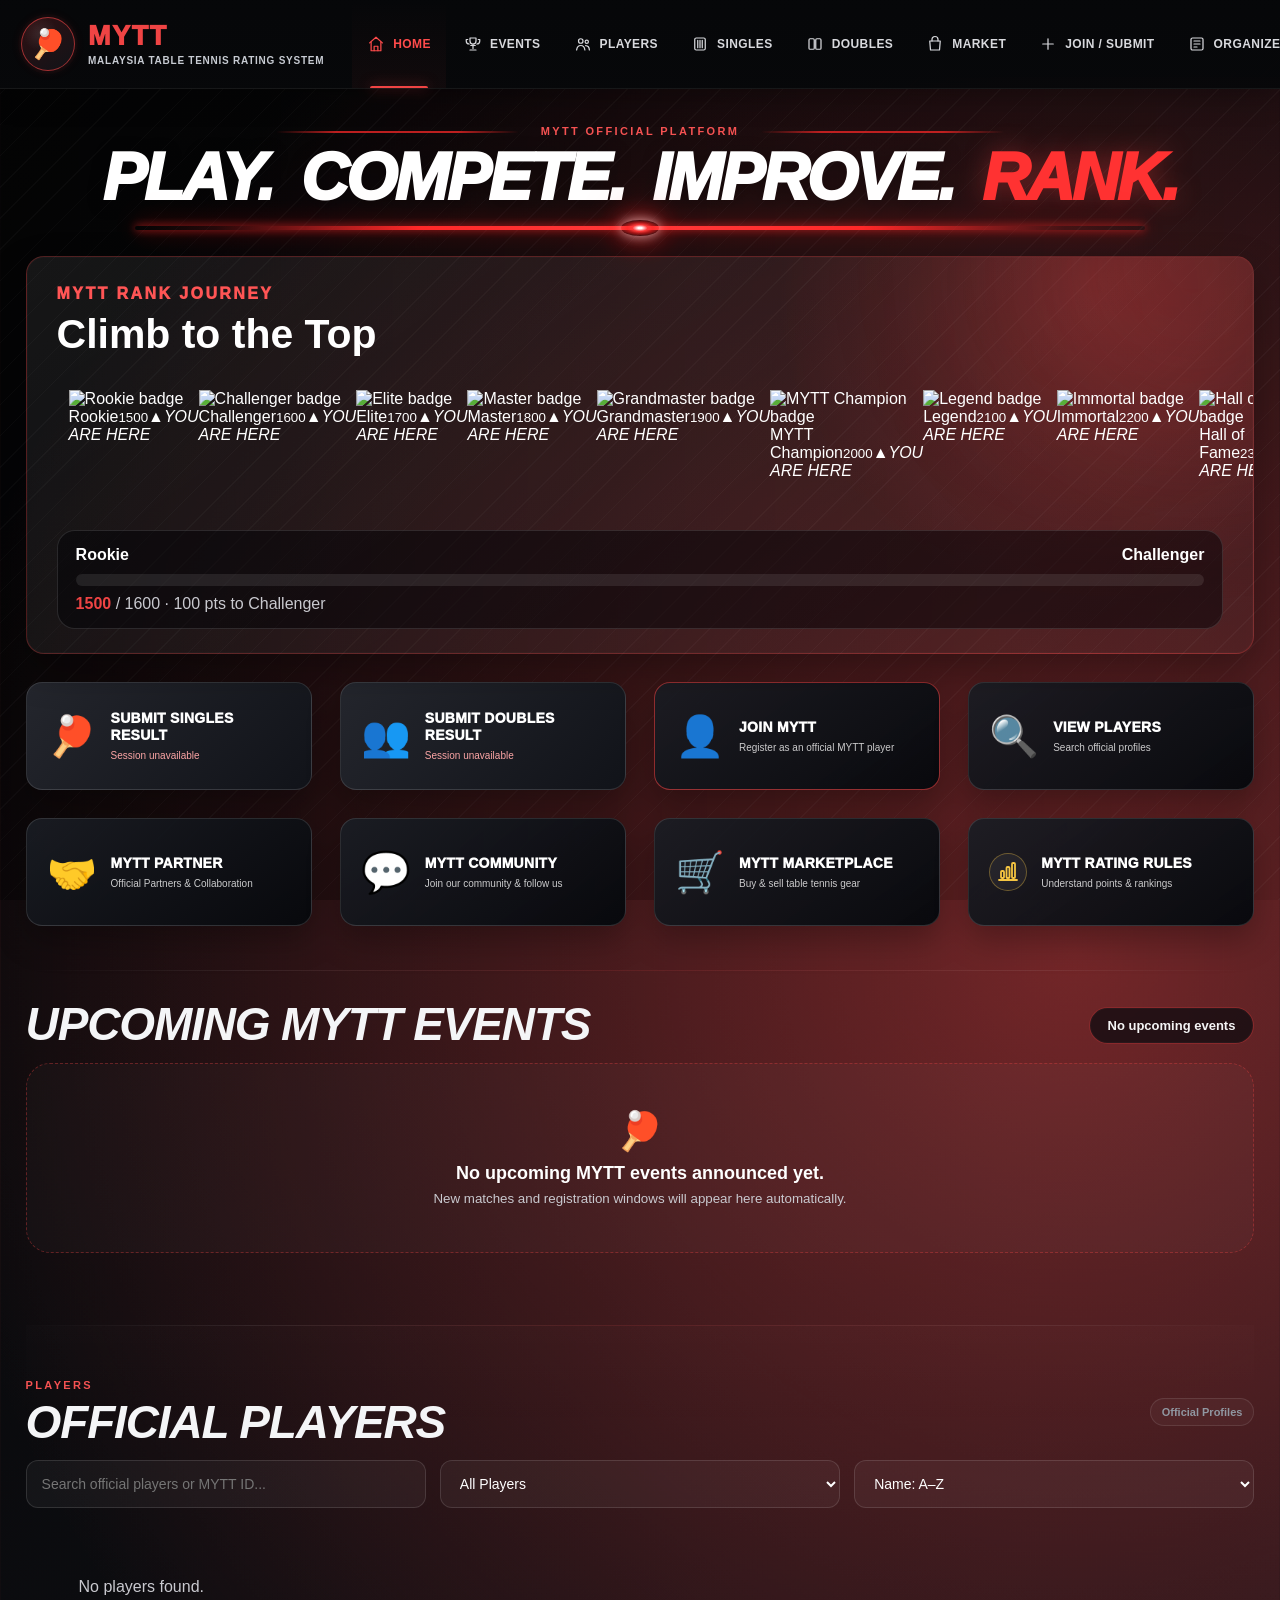
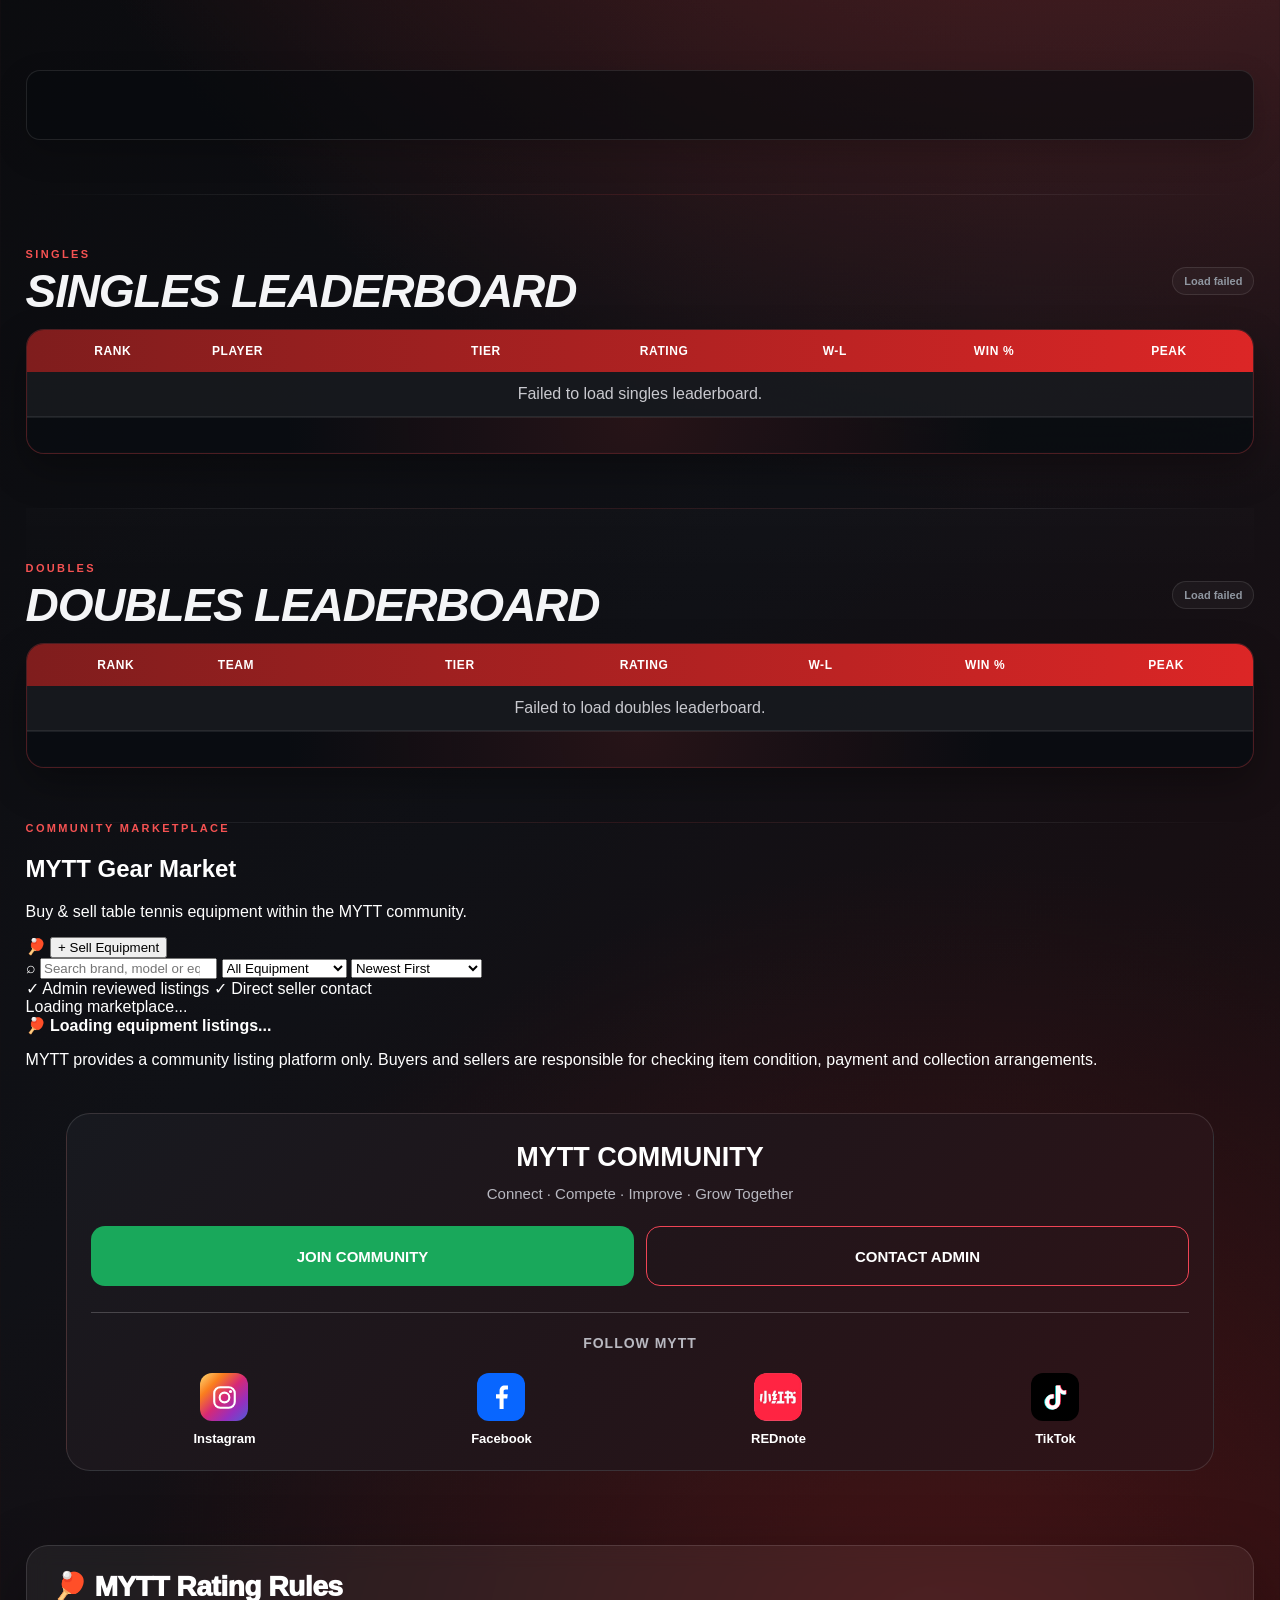
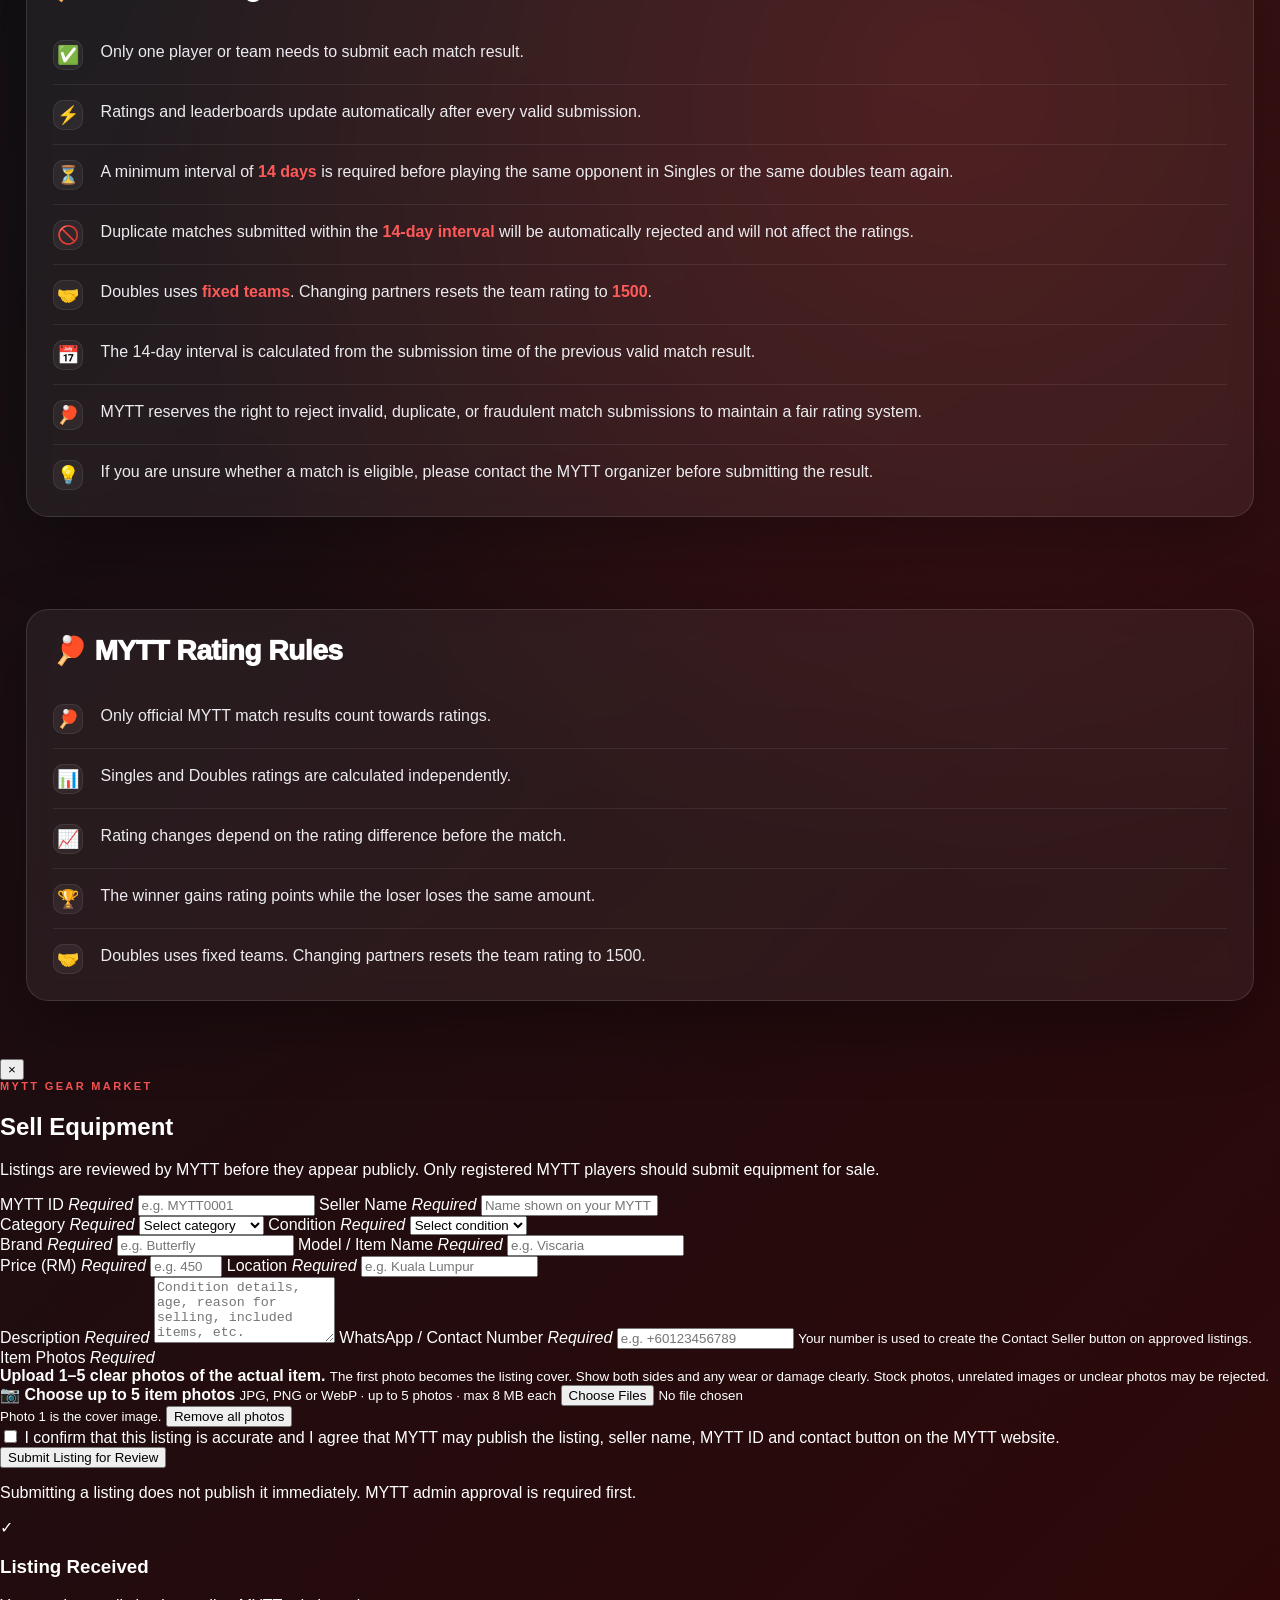
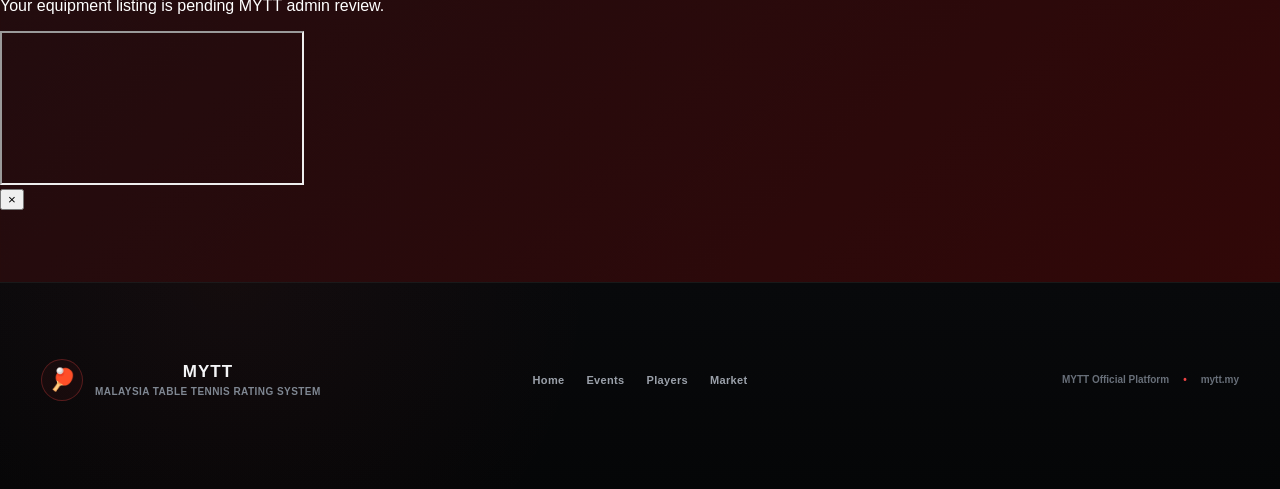
==== index.html @ c49f6ae8 "Update index.html" ====
<!doctype html>
<html lang="en">
<head>
  <meta charset="utf-8">
  <meta name="viewport" content="width=device-width, initial-scale=1.0, viewport-fit=cover">
  <meta name="theme-color" content="#050506">
  <title>MYTT — Malaysia Table Tennis Rating System</title>

  <meta name="description" content="Official Malaysia Table Tennis Rating System. Track player ratings, rankings, match history and statistics.">

  <meta property="og:title" content="MYTT — Malaysia Table Tennis Rating System">
  <meta property="og:description" content="Official Malaysia Table Tennis Rating System. Track player ratings, rankings, match history and statistics.">
  <meta property="og:type" content="website">
  <meta property="og:url" content="https://mytt.my">

  <link rel="icon" href="/favicon.ico" sizes="any">
  <link rel="icon" type="image/png" sizes="32x32" href="/favicon-32x32.png">
  <link rel="icon" type="image/png" sizes="16x16" href="/favicon-16x16.png">
  <link rel="apple-touch-icon" sizes="180x180" href="/apple-touch-icon.png">
  <link rel="preconnect" href="https://docs.google.com">
  <link rel="preconnect" href="https://script.google.com">
<link rel="stylesheet" href="style.css?v=20261014-home-rank-compact-v6">
  <link rel="stylesheet" href="marketplace-base-v20-3.css?v=20260824-mobile-perf-v1">
  <link rel="stylesheet" href="home-mobile-v20-4.css?v=20260824-mobile-perf-v1">
  <link rel="stylesheet" href="home-rank-geometry.css?v=20260824-mobile-perf-v1">
  <link rel="stylesheet" href="rank-badges-v22.css?v=20260824-mobile-perf-v1">
  <link rel="stylesheet" href="marketplace.css?v=20260824-mobile-perf-v1">
  <link rel="stylesheet" href="player-card-rank-badges-v1.css?v=20260824-mobile-perf-v1">
  <link rel="stylesheet" href="site-overrides-v24.css?v=20260824-mobile-perf-v1">

  <link rel="stylesheet" href="event-players-v1.css?v=20260829-action-icons-exact-v1">
<link id="mytt-mobile-polish-v23-style" rel="stylesheet" href="mobile-polish-v23.css?v=20260824-mobile-perf-v1">
  <link id="mytt-rank-system-v27-style" rel="stylesheet" href="rank-system-v27.css?v=20260824-mobile-perf-v1">
  <link id="mytt-rank-effects-v31-style" rel="stylesheet" href="rank-effects-v31.css?v=20260824-mobile-perf-v1">
  <link id="mytt-rank-mobile-polish-v47-style" rel="stylesheet" href="rank-mobile-polish-v47.css?v=20260824-mobile-perf-v1">
  <link id="mytt-rank-gold-ring-v62-style" rel="stylesheet" href="rank-gold-ring-v62.css?v=20260824-mobile-perf-v1">
<style>
@media(max-width:700px){

  /* Rank 名称与分数收紧 */
  html body #home .hero-rank-card-v5 .home-rank-native-name{
    min-height:14px !important;
    margin-top:2px !important;
    line-height:1 !important;
  }

  html body #home .hero-rank-card-v5 .home-rank-native-score{
    margin-top:1px !important;
    line-height:1 !important;
  }

  html body #home .hero-rank-card-v5 .home-rank-native-marker{
    height:22px !important;
    margin-top:2px !important;
  }

  /* SWIPE TO EXPLORE 小一点、淡一点 */
  html body #home .hero-home-final .hero-rank-card-final::after{
    font-size:7px !important;
    padding:3px 6px !important;
    letter-spacing:.05em !important;
    color:rgba(255,255,255,.28) !important;
    background:rgba(4,5,8,.42) !important;
    border-color:rgba(255,255,255,.04) !important;
    right:10px !important;
    bottom:72px !important;
  }
  /* Rank Journey 顶部收紧 */
  html body #home .hero-rank-card-v5 .rank-card-head-v5{
    margin-bottom:-5px !important;
  }

  /* 徽章整排往上靠 */
  html body #home .hero-rank-card-v5 .homepage-rank-road{
    margin-top:0 !important;
  }

  /* Swipe 提高一点 */
  html body #home .hero-home-final .hero-rank-card-final::after{
    bottom:76px !important;
  }
  /* ===== CENTER RANK JOURNEY TITLE ===== */
html body #home .hero-rank-card-v5 .rank-card-head-v5{
  display:flex !important;
  justify-content:center !important;
  align-items:center !important;
  width:100% !important;
margin-bottom:2px !important;
}

html body #home .hero-rank-card-v5 .rank-card-head-v5 > div{
  width:100% !important;
  text-align:center !important;
}

html body #home .hero-rank-card-v5 .rank-card-head-v5 p{
  margin:0 !important;
  text-align:center !important;
  font-size:12px !important;
  font-weight:900 !important;
  letter-spacing:2.4px !important;
}

html body #home .hero-rank-card-v5 .rank-card-head-v5 h2{
  display:none !important;
}
   /* ===== HOME ACTION CARDS COMPACT V2 ===== */

/* 四张卡之间距离 */
html body #home .hero-home-final .cta-grid-home-final{
  gap:7px !important;
  margin-top:10px !important;
}

/* 四张卡真正变矮 */
html body #home .hero-home-final .cta-grid-home-final .cta{
  min-height:58px !important;
  padding:7px 10px !important;
  gap:7px !important;
  border-radius:13px !important;
}

/* Singles 图标 */
html body #home #singlesSubmitCta > span{
  flex:0 0 38px !important;
  width:38px !important;
  height:38px !important;
  min-width:38px !important;
  min-height:38px !important;
}

/* Doubles 图标 */
html body #home #doublesSubmitCta > span{
  flex:0 0 38px !important;
  width:38px !important;
  height:38px !important;
  min-width:38px !important;
  min-height:38px !important;
}

/* Join MYTT 图标 */
html body #home #joinMyttCta > span{
  flex:0 0 38px !important;
  width:38px !important;
  height:38px !important;
  min-width:38px !important;
  min-height:38px !important;
}

/* View Players 图标 */
html body #home .hero-home-final .cta-grid-home-final .cta:last-child > span{
  flex:0 0 38px !important;
  width:38px !important;
  height:38px !important;
  min-width:38px !important;
  min-height:38px !important;
}

/* 标题 */
html body #home .hero-home-final .cta-grid-home-final .cta strong{
  line-height:1.05 !important;
}

/* 下面的小字 */
html body #home .hero-home-final .cta-grid-home-final .cta small{
  margin-top:2px !important;
  line-height:1.05 !important;
}
  /* ===== HOME ACTION CARDS ALIGNMENT ===== */

/* 图标和文字整体垂直居中 */
html body #home .hero-home-final .cta-grid-home-final .cta{
  align-items:center !important;
}

/* 四张卡的文字区域统一 */
html body #home .hero-home-final .cta-grid-home-final .cta > div{
  display:flex !important;
  flex-direction:column !important;
  justify-content:center !important;
  align-items:flex-start !important;
  min-width:0 !important;
  margin:0 !important;
}

/* 标题统一左对齐 */
html body #home .hero-home-final .cta-grid-home-final .cta strong{
  display:block !important;
  margin:0 !important;
  text-align:left !important;
}

/* 说明文字统一左对齐 */
html body #home .hero-home-final .cta-grid-home-final .cta small{
  display:block !important;
  margin-top:2px !important;
  text-align:left !important;
}
  /* ===== HOME ACTION CARD ICON FIX ===== */

/* View Players / Marketplace / Contact Admin 图标尺寸统一 */
html body #home #viewPlayersCta > span,
html body #home #myttPartnerCta > span,
html body #home #marketplaceCta > span,
html body #home #contactAdminCta > span{
  flex:0 0 38px !important;
  width:38px !important;
  height:38px !important;
  min-width:38px !important;
  min-height:38px !important;
}

/* View Players 保留原本的专属图标 */
html body #home #viewPlayersCta > span{
  display:block !important;
  background-image:url('assets/home-action-players.webp') !important;
  background-position:center !important;
  background-repeat:no-repeat !important;
  background-size:88% !important;
  color:transparent !important;
  font-size:0 !important;
  line-height:0 !important;
}

/* Partner + Marketplace + Community 使用统一圆形图标容器 */
html body #home #myttPartnerCta > span,
html body #home #marketplaceCta > span,
html body #home #contactAdminCta > span{
  display:flex !important;
  align-items:center !important;
  justify-content:center !important;
  background-image:none !important;
  border-radius:50% !important;
  background-color:rgba(255,255,255,.05) !important;
  border:1px solid rgba(255,255,255,.12) !important;
  color:#fff !important;
  font-size:21px !important;
  line-height:1 !important;
  text-shadow:none !important;
}
  /* ===== JOIN MYTT PERSON + ICON ===== */

html body #home #joinMyttCta > span{
  position:relative !important;
  display:flex !important;
  align-items:center !important;
  justify-content:center !important;

  flex:0 0 38px !important;
  width:38px !important;
  height:38px !important;
  min-width:38px !important;
  min-height:38px !important;

  background-image:none !important;
  background-color:rgba(255,255,255,.05) !important;
  border:1px solid rgba(255,255,255,.12) !important;
  border-radius:50% !important;

  color:#fff !important;
  font-size:20px !important;
  line-height:1 !important;
  text-shadow:none !important;
}

html body #home #joinMyttCta > span::after{
  content:"+" !important;
  position:absolute !important;
  right:2px !important;
  bottom:1px !important;

  display:flex !important;
  align-items:center !important;
  justify-content:center !important;

  width:14px !important;
  height:14px !important;
  border-radius:50% !important;

  background:#ff4d4d !important;
  color:#fff !important;
  font-size:12px !important;
  font-weight:900 !important;
  line-height:1 !important;
}
  /* ===== SINGLES CLEAN ROUND ICON ===== */

html body #home #singlesSubmitCta > span{
  display:flex !important;
  align-items:center !important;
  justify-content:center !important;

  flex:0 0 38px !important;
  width:38px !important;
  height:38px !important;
  min-width:38px !important;
  min-height:38px !important;

  background-image:none !important;
  background-color:rgba(255,255,255,.05) !important;
  border:1px solid rgba(255,255,255,.12) !important;
  border-radius:50% !important;

  color:#fff !important;
  font-size:21px !important;
  line-height:1 !important;
  text-shadow:none !important;
}
  /* ===== DOUBLES CLEAN ROUND ICON ===== */

html body #home #doublesSubmitCta > span{
  display:flex !important;
  align-items:center !important;
  justify-content:center !important;

  flex:0 0 38px !important;
  width:38px !important;
  height:38px !important;
  min-width:38px !important;
  min-height:38px !important;

  background-image:none !important;
  background-color:rgba(255,255,255,.05) !important;
  border:1px solid rgba(255,255,255,.12) !important;
  border-radius:50% !important;

  color:#fff !important;
  font-size:20px !important;
  line-height:1 !important;
  text-shadow:none !important;
}
  /* ===== VIEW PLAYERS CLEAN ROUND ICON ===== */

html body #home #viewPlayersCta > span{
  display:flex !important;
  align-items:center !important;
  justify-content:center !important;

  flex:0 0 38px !important;
  width:38px !important;
  height:38px !important;
  min-width:38px !important;
  min-height:38px !important;

  background-image:none !important;
  background-color:rgba(255,255,255,.05) !important;
  border:1px solid rgba(255,255,255,.12) !important;
  border-radius:50% !important;

  color:#fff !important;
  font-size:21px !important;
  line-height:1 !important;
  text-shadow:none !important;
}
}
</style>
 
<style id="mytt-event-compact-cards">
@media (max-width: 768px) {
  #events .mytt-event-v5 {
    display: block !important;
    width: 100% !important;
    margin: 0 0 12px !important;
    padding: 0 !important;
  }

  #events .mytt-event-card-compact {
    position: relative !important;
    isolation: isolate !important;
    box-sizing: border-box !important;
    width: 100% !important;
    min-height: 265px !important;
    padding: 13px !important;
    display: flex !important;
    flex-direction: column !important;
    gap: 8px !important;
    overflow: hidden !important;
    border: 1px solid rgba(255, 65, 75, .78) !important;
    border-radius: 17px !important;
    background:
      radial-gradient(circle at 95% 10%, rgba(255, 35, 45, .2), transparent 45%),
      repeating-linear-gradient(135deg, transparent 0 15px, rgba(255, 60, 60, .035) 15px 16px),
      linear-gradient(145deg, #141014, #070708 75%) !important;
    box-shadow: 0 0 14px rgba(255, 30, 40, .12) !important;
  }

  #events .mytt-event-card-top {
    position: relative !important;
    display: flex !important;
    align-items: center !important;
    justify-content: space-between !important;
    gap: 8px !important;
  }

  #events .mytt-event-card-kicker {
    color: #ff555d !important;
    font-size: 10px !important;
    font-weight: 900 !important;
    letter-spacing: .16em !important;
  }

  #events .mytt-event-card-status {
    display: inline-flex !important;
    align-items: center !important;
    gap: 5px !important;
    max-width: 58% !important;
    padding: 5px 8px !important;
    border: 1px solid rgba(255,255,255,.14) !important;
    border-radius: 20px !important;
    background: rgba(0,0,0,.35) !important;
    color: #fff !important;
    font-size: 9px !important;
    font-weight: 800 !important;
    white-space: nowrap !important;
  }

  #events .mytt-event-card-status i {
    width: 7px !important;
    height: 7px !important;
    flex: 0 0 7px !important;
    border-radius: 50% !important;
    background: #38ed70 !important;
    box-shadow: 0 0 7px rgba(56,237,112,.5) !important;
  }

  #events .mytt-event-card-status.full i,
  #events .mytt-event-card-status.closed i {
    background: #ff5058 !important;
    box-shadow: 0 0 7px rgba(255,80,88,.4) !important;
  }

  #events .mytt-event-card-heading {
    position: relative !important;
    display: flex !important;
    align-items: center !important;
    min-height: 43px !important;
  }

  #events .mytt-event-card-heading .me5-title {
    position: relative !important;
    inset: auto !important;
    z-index: 2 !important;
    display: block !important;
    width: 78% !important;
    max-width: 78% !important;
    margin: 0 !important;
    transform: none !important;
    color: #fff !important;
    text-shadow: 0 2px 8px rgba(0,0,0,.8) !important;
  }

  #events .mytt-event-card-heading .me5-title span,
  #events .mytt-event-card-heading .me5-title strong {
    display: block !important;
    max-width: 100% !important;
    margin: 0 !important;
    color: #fff !important;
    font-size: 22px !important;
    font-weight: 1000 !important;
    font-style: italic !important;
    line-height: 1.02 !important;
    white-space: normal !important;
    overflow-wrap: anywhere !important;
  }

  #events .mytt-event-card-heading .me5-art {
    position: absolute !important;
    inset: 0 0 0 auto !important;
    z-index: 1 !important;
    width: 100px !important;
    height: 48px !important;
    opacity: .4 !important;
    pointer-events: none !important;
    background-position: center !important;
    background-size: contain !important;
    background-repeat: no-repeat !important;
  }

  #events .mytt-event-card-description {
    position: relative !important;
    margin: 0 !important;
    color: rgba(255,255,255,.72) !important;
    font-size: 10px !important;
    line-height: 1.25 !important;
    display: -webkit-box !important;
    -webkit-box-orient: vertical !important;
    -webkit-line-clamp: 1 !important;
    overflow: hidden !important;
  }

  #events .mytt-event-card-info {
    position: relative !important;
    display: grid !important;
    grid-template-columns: repeat(2, minmax(0, 1fr)) !important;
    gap: 6px !important;
  }

  #events .mytt-event-info-item {
    min-width: 0 !important;
    box-sizing: border-box !important;
    padding: 6px 8px !important;
    border: 1px solid rgba(255,75,80,.2) !important;
    border-radius: 9px !important;
    background: rgba(0,0,0,.38) !important;
  }

  #events .mytt-event-info-item small {
    display: block !important;
    margin-bottom: 3px !important;
    color: #ff6269 !important;
    font-size: 8px !important;
    font-weight: 900 !important;
    letter-spacing: .08em !important;
  }

  #events .mytt-event-info-item strong {
    display: block !important;
    color: #fff !important;
    font-size: 11px !important;
    font-weight: 800 !important;
    line-height: 1.2 !important;
    overflow-wrap: anywhere !important;
  }

  #events .mytt-event-info-item span {
    color: rgba(255,255,255,.68) !important;
    font-size: 9px !important;
  }

  #events .mytt-event-card-footer {
    position: relative !important;
    display: flex !important;
    align-items: center !important;
    justify-content: space-between !important;
    gap: 8px !important;
    margin-top: auto !important;
  }

  #events .mytt-event-card-spots {
    display: flex !important;
    align-items: center !important;
    gap: 7px !important;
    min-width: 0 !important;
  }

  #events .mytt-event-card-spots > strong {
    color: #ff555d !important;
    font-size: 28px !important;
    font-weight: 1000 !important;
    line-height: 1 !important;
  }

  #events .mytt-event-card-spots span,
  #events .mytt-event-card-spots small {
    display: block !important;
    color: #fff !important;
    font-size: 8px !important;
    font-weight: 800 !important;
    line-height: 1.35 !important;
  }

  #events .mytt-event-card-spots small {
    color: rgba(255,255,255,.6) !important;
    font-weight: 500 !important;
  }

  #events .mytt-event-card-footer .me5-register-wrap {
    position: relative !important;
    inset: auto !important;
    z-index: 5 !important;
    display: block !important;
    flex: 0 0 auto !important;
    width: auto !important;
    margin: 0 !important;
  }

  #events .mytt-event-card-footer .me5-register {
    box-sizing: border-box !important;
    width: auto !important;
    min-width: 118px !important;
    min-height: 40px !important;
    padding: 0 12px !important;
    border-radius: 9px !important;
    font-size: 11px !important;
  }

  #events .me10-facts {
    display: none !important;
  }
}

@media (max-width: 390px) {
  #events .mytt-event-card-compact {
    padding: 11px !important;
    gap: 7px !important;
  }

  #events .mytt-event-card-heading .me5-title span,
  #events .mytt-event-card-heading .me5-title strong {
    font-size: 20px !important;
  }

  #events .mytt-event-card-footer .me5-register {
    min-width: 108px !important;
    padding: 0 9px !important;
    font-size: 10px !important;
  }
}
  
/* MYTT compact card refinement */
@media (max-width: 768px) {
  #events .mytt-event-card-compact {
    min-height: 0 !important;
    padding: 10px !important;
    gap: 5px !important;
  }

  #events .mytt-event-card-heading {
    min-height: 28px !important;
  }

  #events .mytt-event-card-heading .me5-title {
    width: calc(100% - 75px) !important;
    max-width: calc(100% - 75px) !important;
  }

  #events .mytt-event-card-heading .me5-title span,
  #events .mytt-event-card-heading .me5-title strong {
    display: inline-block !important;
    font-size: 18px !important;
    line-height: 1 !important;
    white-space: nowrap !important;
    margin: 0 4px 0 0 !important;
  }

  #events .mytt-event-card-heading .me5-art {
    width: 80px !important;
    height: 36px !important;
  }

  #events .mytt-event-card-description {
    font-size: 9px !important;
    line-height: 1.1 !important;
  }

  #events .mytt-event-card-info {
    gap: 4px !important;
  }

  #events .mytt-event-info-item {
    padding: 4px 7px !important;
  }

  #events .mytt-event-info-item small {
    margin-bottom: 2px !important;
  }

  #events .mytt-event-info-item strong {
    font-size: 10px !important;
  }

  #events .mytt-event-card-footer {
    gap: 6px !important;
  }

  #events .mytt-event-card-spots > strong {
    font-size: 24px !important;
  }

  #events .mytt-event-card-footer .me5-register {
    height: 40px !important;
    min-height: 40px !important;
    max-height: 40px !important;
    padding: 0 10px !important;
    display: inline-flex !important;
    align-items: center !important;
    justify-content: center !important;
    line-height: 1 !important;
    font-size: 10px !important;
  }
}

@media (max-width: 390px) {
  #events .mytt-event-card-heading .me5-title span,
  #events .mytt-event-card-heading .me5-title strong {
    font-size: 16px !important;
  }

  #events .mytt-event-card-footer .me5-register {
    padding: 0 8px !important;
  }
}

/* MYTT Events: mobile title alignment */
@media (max-width: 768px) {
  #events .mytt-event-card-heading .me5-title {
    display: flex !important;
    flex-direction: row !important;
    flex-wrap: nowrap !important;
    align-items: baseline !important;
    gap: 5px !important;
    white-space: nowrap !important;
  }

  #events .mytt-event-card-heading .me5-title span,
  #events .mytt-event-card-heading .me5-title strong {
    display: inline-block !important;
    width: auto !important;
    max-width: none !important;
    flex: 0 0 auto !important;
    white-space: nowrap !important;
    line-height: 1 !important;
  }
}

    </style>

<style id="event-registration-player-picker-styles">
  .event-registration-player-field { position: relative; }
  .event-registration-player-label { display: block; margin-bottom: 8px; }
  .event-registration-player-label span { display: inline-block; }
  .event-registration-player-picker { position: relative; width: 100%; }
  .event-registration-player-picker .result-player-search { width: 100%; }
  .event-registration-player-picker .player-picker-menu {
    position: absolute; top: calc(100% + 6px); left: 0; right: 0;
    z-index: 10050; max-height: min(320px, 44vh); overflow-y: auto;
    border: 1px solid rgba(255,255,255,.14); border-radius: 14px;
    background: #111319; box-shadow: 0 16px 40px rgba(0,0,0,.45);
  }
  .event-registration-player-picker .player-picker-label {
    padding: 10px 13px 7px; color: rgba(255,255,255,.58);
    font-size: 10px; font-weight: 800; letter-spacing: .12em; text-transform: uppercase;
  }
  .event-registration-player-picker .player-picker-option {
    display: flex; width: 100%; align-items: center; justify-content: space-between;
    gap: 12px; padding: 12px 14px; border: 0; border-top: 1px solid rgba(255,255,255,.06);
    background: transparent; color: inherit; text-align: left; cursor: pointer;
  }
  .event-registration-player-picker .player-picker-option:hover,
  .event-registration-player-picker .player-picker-option:focus-visible {
    background: rgba(255,255,255,.08); outline: none;
  }
  .event-registration-player-picker .player-picker-option strong { font-size: 14px; font-weight: 750; }
  .event-registration-player-picker .player-picker-option small {
    flex: 0 0 auto; color: rgba(255,255,255,.56); font-size: 11px; font-weight: 650;
  }
  .event-registration-player-picker .player-picker-empty {
    padding: 14px; color: rgba(255,255,255,.68); font-size: 13px;
  }
  .event-registration-player-selection { display: block; margin-top: 7px; color: rgba(255,255,255,.58); font-size: 12px; }
  .event-registration-player-selection.is-selected { color: #72e0a4; }
</style>

<style id="event-registration-list-styles">
  .event-registration-list {
    margin: 10px 0 12px;
    padding: 10px;
    border: 1px solid rgba(255, 74, 83, .42);
    border-radius: 13px;
    background: linear-gradient(145deg, rgba(255, 55, 65, .075), rgba(12, 13, 17, .96));
    color: #f6f6f7;
  }
  .event-registration-list-header {
    display: flex;
    align-items: center;
    justify-content: space-between;
    gap: 8px;
    margin-bottom: 5px;
  }
  .event-registration-list-heading { min-width: 0; }
  .event-registration-list-kicker {
    margin: 0 0 2px;
    color: #ff626b;
    font-size: 9px;
    font-weight: 900;
    letter-spacing: .13em;
    text-transform: uppercase;
  }
  .event-registration-list-count {
    margin: 0;
    color: #fff;
    font-size: 14px;
    font-weight: 850;
    line-height: 1.15;
  }
  .event-registration-refresh {
    flex: 0 0 auto;
    border: 1px solid rgba(255, 95, 103, .35);
    border-radius: 8px;
    padding: 6px 8px;
    background: rgba(255, 65, 75, .08);
    color: #ff858b;
    font: inherit;
    font-size: 10px;
    font-weight: 800;
    cursor: pointer;
  }
  .event-registration-refresh:hover { background: rgba(255, 65, 75, .16); }
  .event-registration-list-status {
    margin: 0;
    color: rgba(255,255,255,.62);
    font-size: 11px;
    line-height: 1.35;
  }
  .event-registration-list-items {
    display: grid;
    grid-template-columns: repeat(2, minmax(0, 1fr));
    gap: 5px;
    max-height: 220px;
    overflow-y: auto;
    margin: 6px 0 0;
    padding: 0 1px 0 0;
    list-style: none;
  }
  .event-registration-list-item {
    display: flex;
    flex-direction: row;
    align-items: center;
    gap: 5px;
    box-sizing: border-box;
    min-width: 0;
    min-height: 0;
    padding: 5px 6px;
    border: 1px solid rgba(255,255,255,.09);
    border-radius: 9px;
    background: linear-gradient(135deg, rgba(34, 25, 31, .88), rgba(9, 10, 14, .96));
  }
  .event-registration-list-number {
    display: flex;
    flex: 0 0 20px;
    width: 20px;
    height: 20px;
    align-items: center;
    justify-content: center;
    border-radius: 6px;
    background: rgba(255, 75, 83, .16);
    color: #ff7c83;
    font-size: 10px;
    font-weight: 900;
    line-height: 1;
  }
  .event-registration-list-player {
    display: block;
    flex: 1 1 0;
    min-width: 0;
  }
  .event-registration-list-player strong {
    display: block;
    overflow-wrap: anywhere;
    word-break: normal;
    color: #fff;
    font-size: 10.5px;
    font-weight: 850;
    line-height: 1.12;
  }
  .event-registration-list-player small {
    display: block;
    margin-top: 2px;
    color: rgba(220,220,230,.58);
    font-size: 8.5px;
    line-height: 1.1;
    overflow-wrap: anywhere;
  }
  .event-registration-list-check {
    flex: 0 0 auto;
    color: #72e0a4;
    font-size: 12px;
    font-weight: 900;
    line-height: 1;
  }
  .event-registration-list-empty {
    margin: 6px 0 0;
    padding: 9px 8px;
    border: 1px dashed rgba(255,255,255,.13);
    border-radius: 9px;
    color: rgba(255,255,255,.62);
    font-size: 11px;
    line-height: 1.35;
  }
  #eventRegistrationListEmpty[hidden] { display: none !important; }
  @media (max-width: 560px) {
    .event-registration-list { margin: 9px 0 10px; padding: 9px; }
    .event-registration-list-items { max-height: 200px; }
    .event-registration-list-item { gap: 4px; padding: 4px 4px; }
    .event-registration-list-number { flex-basis: 19px; width: 19px; height: 19px; font-size: 9px; }
    .event-registration-list-player strong { font-size: 10px; }
    .event-registration-list-player small { font-size: 8px; }
  }
  @media (max-width: 360px) {
    .event-registration-list-item { gap: 3px; padding: 4px 3px; }
    .event-registration-list-player strong { font-size: 9.5px; }
    .event-registration-list-player small { font-size: 7.5px; }
  }
</style>

<!-- MYTT event-registration-layout-v3 20261021: compact CTA + enforced two-column registration list -->
<style id="mytt-event-registration-layout-v3">
  /* Compact registration button and two-column player list. CSS only; form logic is unchanged. */
  #eventRegistrationForm .event-registration-submit-dock {
    display: flex !important;
    flex-direction: column !important;
    align-items: center !important;
    gap: 7px !important;
    margin-top: 8px !important;
  }
  #eventRegistrationSubmitButton.result-submit {
    display: block !important;
    box-sizing: border-box !important;
    width: min(100%, 360px) !important;
    min-height: 44px !important;
    height: 44px !important;
    padding: 9px 14px !important;
    margin: 0 auto !important;
    font-size: 14px !important;
    line-height: 1.15 !important;
    letter-spacing: .02em !important;
    border-radius: 11px !important;
    white-space: normal !important;
  }
  #eventRegistrationListItems.event-registration-list-items {
    display: grid !important;
    grid-template-columns: repeat(2, minmax(0, 1fr)) !important;
    grid-auto-flow: row !important;
    align-items: stretch !important;
    gap: 5px !important;
    max-height: 220px !important;
    overflow-y: auto !important;
    margin: 6px 0 0 !important;
    padding: 0 1px 0 0 !important;
  }
  #eventRegistrationListItems .event-registration-list-item {
    display: flex !important;
    flex-direction: row !important;
    align-items: center !important;
    gap: 5px !important;
    box-sizing: border-box !important;
    min-width: 0 !important;
    min-height: 0 !important;
    padding: 5px 6px !important;
  }
  #eventRegistrationListItems .event-registration-list-number {
    flex: 0 0 20px !important;
    width: 20px !important;
    height: 20px !important;
    border-radius: 6px !important;
    font-size: 10px !important;
  }
  #eventRegistrationListItems .event-registration-list-player {
    display: block !important;
    flex: 1 1 0 !important;
    min-width: 0 !important;
  }
  #eventRegistrationListItems .event-registration-list-player strong {
    display: block !important;
    font-size: 10.5px !important;
    line-height: 1.12 !important;
    overflow-wrap: anywhere !important;
    word-break: normal !important;
  }
  #eventRegistrationListItems .event-registration-list-player small {
    display: block !important;
    margin-top: 2px !important;
    font-size: 8.5px !important;
    line-height: 1.1 !important;
    overflow-wrap: anywhere !important;
  }
  #eventRegistrationListItems .event-registration-list-check {
    display: block !important;
    flex: 0 0 auto !important;
    font-size: 12px !important;
  }
  @media (max-width: 560px) {
    #eventRegistrationSubmitButton.result-submit {
      width: min(100%, 330px) !important;
      min-height: 43px !important;
      height: 43px !important;
      padding: 8px 10px !important;
      font-size: 14px !important;
    }
    #eventRegistrationListItems.event-registration-list-items {
      grid-template-columns: repeat(2, minmax(0, 1fr)) !important;
      gap: 4px !important;
      max-height: 200px !important;
    }
    #eventRegistrationListItems .event-registration-list-item {
      gap: 4px !important;
      min-height: 0 !important;
      padding: 4px 4px !important;
    }
    #eventRegistrationListItems .event-registration-list-number {
      flex-basis: 19px !important;
      width: 19px !important;
      height: 19px !important;
      font-size: 9px !important;
    }
    #eventRegistrationListItems .event-registration-list-player strong { font-size: 10px !important; }
    #eventRegistrationListItems .event-registration-list-player small { font-size: 8px !important; }
  }
  @media (max-width: 360px) {
    #eventRegistrationListItems .event-registration-list-item {
      gap: 3px !important;
      min-height: 0 !important;
      padding: 4px 3px !important;
    }
    #eventRegistrationListItems .event-registration-list-player strong { font-size: 9.5px !important; }
    #eventRegistrationListItems .event-registration-list-player small { font-size: 7.5px !important; }
  }
</style>


<style id="mytt-mobile-hide-leaderboard-kicker">
@media screen and (max-width: 600px) {

  /* Hide the red small labels */
  #singles .section-head .kicker,
  #doubles .section-head .kicker {
    display: none !important;
  }

  /* Keep the title and status aligned */
  #singles .section-head > div,
  #doubles .section-head > div {
    flex: 1 1 auto !important;
    min-width: 0 !important;
  }

  /* Force the white title onto one line */
  #singles .section-head h2,
  #doubles .section-head h2 {
    white-space: nowrap !important;
    font-size: clamp(20px, 6vw, 25px) !important;
    line-height: 1.1 !important;
    letter-spacing: -0.6px !important;
    margin: 0 !important;
  }

  /* Keep the Updated badge compact */
  #singles .section-head .status,
  #doubles .section-head .status {
    flex-shrink: 0 !important;
    white-space: nowrap !important;
    font-size: 10px !important;
    padding: 6px 8px !important;
  }
}
</style>

</head>
<body>
<header class="site-header premium-header">
  <div class="premium-header-inner">

    <a class="premium-brand" href="#home" data-target="home" aria-label="MYTT Home">
      <div class="premium-brand-mark" aria-hidden="true">🏓</div>
      <div class="premium-brand-copy">
        <div class="premium-brand-name">MYTT</div>
        <div class="premium-brand-sub">Malaysia Table Tennis Rating System</div>
      </div>
    </a>

    <nav class="premium-nav" aria-label="Primary navigation">
      <a href="#home" class="nav-link active" data-target="home">
        <span class="nav-icon"><svg viewBox="0 0 24 24" aria-hidden="true"><path d="M3.5 10.5 12 3l8.5 7.5"/><path d="M5.5 9.5V21h13V9.5"/><path d="M9.5 21v-6h5v6"/></svg></span>
        <span>Home</span>
      </a>

      <a href="#events" class="nav-link" data-target="events">
        <span class="nav-icon"><svg viewBox="0 0 24 24" aria-hidden="true"><path d="M8 4h8v4a4 4 0 0 1-8 0V4Z"/><path d="M9 14h6"/><path d="M12 12v6"/><path d="M8 20h8"/><path d="M5 6H3v2a4 4 0 0 0 4 4"/><path d="M19 6h2v2a4 4 0 0 1-4 4"/></svg></span>
        <span>Events</span>
      </a>

      <a href="#players" class="nav-link" data-target="players">
        <span class="nav-icon"><svg viewBox="0 0 24 24" aria-hidden="true"><circle cx="9" cy="8" r="3"/><path d="M3.5 20c.5-4 2.6-6 5.5-6s5 2 5.5 6"/><circle cx="17" cy="9" r="2.2"/><path d="M15.5 14.2c3.2.2 4.8 2 5 5.8"/></svg></span>
        <span>Players</span>
      </a>

      <a href="#singles" class="nav-link" data-target="singles">
        <span class="nav-icon"><svg viewBox="0 0 24 24" aria-hidden="true"><rect x="5" y="4" width="14" height="16" rx="2"/><path d="M9 7v10M12 7v10M15 7v10"/></svg></span>
        <span>Singles</span>
      </a>

      <a href="#doubles" class="nav-link" data-target="doubles">
        <span class="nav-icon"><svg viewBox="0 0 24 24" aria-hidden="true"><rect x="4" y="5" width="7" height="14" rx="1.5"/><rect x="13" y="5" width="7" height="14" rx="1.5"/></svg></span>
        <span>Doubles</span>
      </a>

      <a href="#market" class="nav-link" data-target="market">
        <span class="nav-icon"><svg viewBox="0 0 24 24" aria-hidden="true"><path d="M5 8h14l-1 12H6L5 8Z"/><path d="M8 8V6a4 4 0 0 1 8 0v2"/></svg></span>
        <span>Market</span>
      </a>

      <a href="#submit" class="nav-link" data-target="submit">
        <span class="nav-icon"><svg viewBox="0 0 24 24" aria-hidden="true"><path d="M12 5v14M5 12h14"/></svg></span>
        <span>Join / Submit</span>
      </a>
            <!-- MYTT Smart Draw Admin -->
      <a href="https://mytt.my/smart-draw.html"
         class="nav-link"
        id="myttSmartDrawDesktopLink">
        <span class="nav-icon">
          <svg viewBox="0 0 24 24" aria-hidden="true">
            <rect x="4" y="4" width="16" height="16" rx="2"/>
            <path d="M8 8h8M8 12h8M8 16h4"/>
          </svg>
        </span>
        <span>Organizer Tools (Admin)</span>
      </a>
    </nav>

    <div class="premium-header-badge" aria-label="Official MYTT Platform">
      <span class="premium-header-badge-dot"></span>
      <div>
        <strong>MYTT</strong>
        <small>OFFICIAL PLATFORM</small>
      </div>
    </div>


  </div>
</header>

<main id="home">
  <section class="hero hero-home-final mobile-nav-page" data-mobile-page="home">
    <div class="hero-top-banner">
      <p class="kicker kicker-centered">
        <span aria-hidden="true"></span>
        MYTT Official Platform
        <span aria-hidden="true"></span>
      </p>

      <h1 class="hero-title-row">
        <span>Play.</span>
        <span>Compete.</span>
        <span>Improve.</span>
        <span class="rank-word">Rank.</span>
      </h1>

      <div class="hero-neon-divider" aria-hidden="true"></div>
    </div>

    



<section class="hero-rank-card-v5 hero-rank-card-final">
      <div class="rank-card-glow"></div>

      <div class="rank-card-head-v5">
        <div>
          <p>MYTT Rank Journey</p>
          <h2>Climb to the Top</h2>
        </div>
      </div>

      <div class="homepage-rank-road">
        <article class="home-rank-node active tier-rookie-home">
          <div class="home-rank-orb">🌱</div>
          <span>Rookie</span><small>1500</small>
          <b class="you-marker">▲<em>You are here</em></b>
        </article>

        <i class="home-rank-line line-red"></i>

        <article class="home-rank-node tier-challenger-home">
          <div class="home-rank-orb">⚔️</div>
          <span>Challenger</span><small>1600</small>
        </article>

        <i class="home-rank-line line-orange"></i>

        <article class="home-rank-node tier-elite-home">
          <div class="home-rank-orb">⭐</div>
          <span>Elite</span><small>1700</small>
        </article>

        <i class="home-rank-line line-gold"></i>

        <article class="home-rank-node tier-master-home">
          <div class="home-rank-orb">🔥</div>
          <span>Master</span><small>1800</small>
        </article>

        <i class="home-rank-line line-yellow"></i>

        <article class="home-rank-node tier-grandmaster-home">
          <div class="home-rank-orb">🔥</div>
          <span>Grandmaster</span><small>1900</small>
        </article>

        <i class="home-rank-line line-green"></i>

        <article class="home-rank-node tier-champion-home">
          <div class="home-rank-orb">🏆</div>
          <span>MYTT Champion</span><small>2000</small>
        </article>

        <i class="home-rank-line line-cyan"></i>

        <article class="home-rank-node tier-legend-home">
          <div class="home-rank-orb">👑</div>
          <span>Legend</span><small>2100</small>
        </article>

        <i class="home-rank-line line-purple"></i>

        <article class="home-rank-node tier-immortal-home">
          <div class="home-rank-orb">🏆</div>
          <span>Immortal</span><small>2200</small>
        </article>

        <i class="home-rank-line line-pink"></i>

        <article class="home-rank-node tier-hof-home">
          <div class="home-rank-orb" style="background-size:108%!important;">🌟</div>
          <span>Hall of Fame</span><small>2300</small>
        </article>
      </div>

      <div class="hero-progress-card">
        <div class="hero-progress-head">
          <strong>🌱 Rookie</strong>
          <strong>⚔️ Challenger</strong>
        </div>
        <div class="hero-progress-track"><span style="width:0%"></span></div>
        <p><b>1500</b> / 1600 · 100 pts to Challenger</p>
      </div>
    </section>

    <div id="submit" class="cta-grid cta-grid-home-final">
      <a id="singlesSubmitCta" class="cta cta-red" href="#submit" data-open-singles-form aria-haspopup="dialog">
        <span>🏓</span>
        <div>
          <strong>Submit Singles Result</strong>
          <small id="singlesSubmitCtaText">Checking active match session…</small>
        </div>
      </a>

      <a id="doublesSubmitCta" class="cta cta-dark" href="#submit" data-open-doubles-form aria-haspopup="dialog">
        <span>👥</span>
        <div>
          <strong>Submit Doubles Result</strong>
          <small id="doublesSubmitCtaText">Checking active doubles session…</small>
        </div>
      </a>

      <a id="joinMyttCta" class="cta cta-dark cta-join-highlight" href="#submit" data-open-join-form aria-haspopup="dialog">
        <span>👤</span>
        <div>
          <strong>Join MYTT</strong>
          <small>Register as an official MYTT player</small>
        </div>
      </a>

      <a id="viewPlayersCta" class="cta cta-dark" href="#players">
        <span>🔍</span>
        <div>
          <strong>View Players</strong>
          <small>Search official profiles</small>
        </div>
      </a>
      <a id="myttPartnerCta" class="cta cta-dark" href="mytt-partner.html"
         aria-label="Open MYTT Partner page">
        <span>🤝</span>
        <div>
          <strong>MYTT Partner</strong>
          <small>Official Partners &amp; Collaboration</small>
        </div>
      </a>

      <a id="contactAdminCta"
         class="cta cta-dark"
         href="#community"
         aria-label="Open MYTT Community">
        <span>💬</span>
        <div>
          <strong>MYTT Community</strong>
          <small>Join our community &amp; follow us</small>
        </div>
      </a>

      <a id="marketplaceCta" class="cta cta-dark" href="#market">
        <span>🛒</span>
        <div>
          <strong>MYTT Marketplace</strong>
          <small>Buy &amp; sell table tennis gear</small>
        </div>
      </a>

<a id="ratingRulesCta"
   class="cta cta-dark"
   href="rating-rules"
   aria-label="Open MYTT Rating Rules">

  <span class="rating-rules-icon"
        aria-hidden="true">
    <svg viewBox="0 0 24 24"
         width="24"
         height="24"
         fill="none"
         stroke="#F5C542"
         stroke-width="1.8"
         stroke-linecap="round"
         stroke-linejoin="round">
      <path d="M3 20h18"/>
      <rect x="5" y="11" width="3" height="7" rx="1"/>
      <rect x="10.5" y="7" width="3" height="11" rx="1"/>
      <rect x="16" y="3" width="3" height="15" rx="1"/>
    </svg>
  </span>

  <div>
    <strong>MYTT Rating Rules</strong>
    <small>Understand points &amp; rankings</small>
  </div>

</a>

    </div>
  </section>



<section id="events" class="events-section mobile-nav-page" data-mobile-page="events">
    <div class="section-head events-section-head">
      <div>
        <h2>Upcoming MYTT Events</h2>
      </div>
      <span id="eventsStatus" class="status">Checking events...</span>
    </div>

    <div id="eventsGrid" class="events-grid" aria-live="polite">
      <div class="event-empty-state">
        <span>🏓</span>
        <strong>Loading upcoming MYTT events...</strong>
      </div>
    </div>
  </section>

  <section id="players" class="players-section mobile-nav-page" data-mobile-page="players">
    <div class="section-head"><div><p class="kicker">Players</p><h2>Official Players</h2></div><span class="status">Official Profiles</span></div>
    <div class="players-toolbar">
      <input id="playersSearch" type="search" placeholder="Search official players or MYTT ID..." autocomplete="off">

      <select id="playersFilter" aria-label="Filter players">
        <option value="all">All Players</option>
        <option value="approved">Approved Only</option>
        <option value="leaderboard">Leaderboard Players</option>
      </select>

      <select id="playersSort" aria-label="Sort players">
        <option value="name-asc" selected>Name: A–Z</option>
        <option value="name-desc">Name: Z–A</option>
        <option value="rating-desc">Rating: High to Low</option>
        <option value="rating-asc">Rating: Low to High</option>
        <option value="rank-asc">Leaderboard Rank</option>
      </select>
    </div>

    <div id="playersGrid" class="players-grid"><p class="loading">Loading players...</p></div>
    <div id="playersPagination" class="players-pagination" aria-label="Players pages"></div>
  </section>

  <section id="singles" class="board-section mobile-nav-page" data-mobile-page="singles">
    <div class="section-head"><div><p class="kicker">Singles</p><h2>Singles Leaderboard</h2></div><span id="singlesStatus" class="status">Loading...</span></div>
    <div class="board-card">
      <div class="table-scroll"><table>
        <thead><tr><th>Rank</th><th>Player</th><th>Tier</th><th>Rating</th><th>W-L</th><th>Win %</th><th>Peak</th></tr></thead>
        <tbody id="singlesBody"><tr><td colspan="7" class="loading">Loading singles leaderboard...</td></tr></tbody>
      </table></div>
      <div id="singlesLeaderboardControls" class="leaderboard-expand-controls"></div>
    </div>
  </section>

  <section id="doubles" class="board-section mobile-nav-page" data-mobile-page="doubles">
    <div class="section-head"><div><p class="kicker">Doubles</p><h2>Doubles Leaderboard</h2></div><span id="doublesStatus" class="status">Loading...</span></div>
    <div class="board-card">
      <div class="table-scroll"><table>
        <thead><tr><th>Rank</th><th>Team</th><th>Tier</th><th>Rating</th><th>W-L</th><th>Win %</th><th>Peak</th></tr></thead>
        <tbody id="doublesBody"><tr><td colspan="7" class="loading">Loading doubles leaderboard...</td></tr></tbody>
      </table></div>
      <div id="doublesLeaderboardControls" class="leaderboard-expand-controls"></div>
    </div>
  </section>

<section id="market" class="mytt-market-section mobile-nav-page" data-mobile-page="market">
    <div class="mytt-market-hero">
      <div class="mytt-market-hero-copy">
        <p class="kicker">Community Marketplace</p>
        <h2>MYTT Gear Market</h2>
        <p class="mytt-market-subtitle">Buy &amp; sell table tennis equipment within the MYTT community.</p>
      </div>

      <div class="mytt-market-hero-action">
        <span class="mytt-market-hero-icon">🏓</span>
        <button id="myttMarketSellButton" class="mytt-market-sell-button" type="button">
          + Sell Equipment
        </button>
      </div>
    </div>

    <div class="mytt-market-toolbar" aria-label="Marketplace filters">
      <label class="mytt-market-search-wrap">
        <span aria-hidden="true">⌕</span>
        <input id="myttMarketSearch" type="search" placeholder="Search brand, model or equipment..." autocomplete="off">
      </label>
      <select id="myttMarketCategory" aria-label="Filter by category">
        <option value="all">All Equipment</option>
        <option value="Complete Racket">Complete Racket</option>
        <option value="Blade">Blade</option>
        <option value="Rubber">Rubber</option>
        <option value="Shoes">Shoes</option>
        <option value="Apparel">Apparel</option>
        <option value="Bag">Bag</option>
        <option value="Accessories">Accessories</option>
        <option value="Other">Other</option>
      </select>
      <select id="myttMarketSort" aria-label="Sort marketplace listings">
        <option value="newest">Newest First</option>
        <option value="price-low">Price: Low to High</option>
        <option value="price-high">Price: High to Low</option>
      </select>
    </div>

    <div class="mytt-market-info-strip">
      <span>✓ Admin reviewed listings</span>
      <span>✓ Direct seller contact</span>
    </div>

    <div id="myttMarketStatus" class="mytt-market-status" aria-live="polite">Loading marketplace...</div>
    <div id="myttMarketGrid" class="mytt-market-grid" aria-live="polite">
      <div class="mytt-market-empty">
        <span>🏓</span>
        <strong>Loading equipment listings...</strong>
      </div>
    </div>

    <p class="mytt-market-disclaimer">MYTT provides a community listing platform only. Buyers and sellers are responsible for checking item condition, payment and collection arrangements.</p>
  </section>



<style id="mytt-community-page-v1">
.mytt-community-section {
  max-width: 1180px;
  margin: 0 auto;
  padding: 34px 20px 48px;
}

.mytt-community-intro {
  max-width: 680px;
  color: rgba(255,255,255,.68);
  font-size: 14px;
  line-height: 1.7;
  margin-top: 10px;
}

.mytt-community-grid {
  display: grid;
  grid-template-columns: repeat(2,minmax(0,1fr));
  gap: 14px;
  margin-top: 25px;
}

.mytt-community-card {
  display: flex;
  align-items: center;
  gap: 14px;
  min-height: 90px;
  padding: 17px;
  border: 1px solid rgba(255,255,255,.12);
  border-radius: 17px;
  background: linear-gradient(145deg,
    rgba(255,255,255,.07),
    rgba(255,255,255,.025));
  color: inherit;
  text-decoration: none;
  transition: .2s ease;
}

.mytt-community-card:hover {
  transform: translateY(-3px);
  border-color: rgba(255,75,75,.5);
  background: rgba(255,255,255,.09);
}

.mytt-community-icon {
  width: 48px;
  height: 48px;
  flex: 0 0 48px;
  display: grid;
  place-items: center;
  border-radius: 14px;
  background: rgba(255,255,255,.08);
  font-size: 23px;
}

.mytt-community-copy {
  display: flex;
  flex-direction: column;
  gap: 5px;
  min-width: 0;
}

.mytt-community-copy strong {
  font-size: 15px;
  font-weight: 800;
}

.mytt-community-copy small {
  color: rgba(255,255,255,.58);
  font-size: 12px;
  line-height: 1.5;
}

.mytt-community-arrow {
  margin-left: auto;
  font-size: 21px;
  color: #ff5555;
}

.mytt-community-help {
  margin-top: 24px;
  padding: 20px;
  border: 1px solid rgba(255,255,255,.1);
  border-radius: 16px;
  background: rgba(255,255,255,.035);
}

.mytt-community-help p {
  color: rgba(255,255,255,.65);
  font-size: 13px;
  margin-bottom: 10px;
}

.mytt-community-help a {
  color: #ff6262;
  font-weight: 800;
  text-decoration: none;
}

@media(max-width:600px) {
  .mytt-community-section {
    padding: 24px 14px 38px;
  }

  .mytt-community-grid {
    grid-template-columns: 1fr;
    gap: 10px;
  }

  .mytt-community-card {
    min-height: 78px;
    padding: 13px;
  }
}
</style>

<style id="mytt-community-final-style">

#community.mytt-community-section {
  max-width: 1180px;
  margin: 0 auto;
  padding: 28px 16px 40px;
}

.mytt-community-final-panel {
  box-sizing: border-box;
  width: 100%;
  padding: 28px 24px 24px;
  border-radius: 24px;
  border: 1px solid rgba(255,255,255,.12);
  background: linear-gradient(135deg,#17191f,#21151a,#301317);
  color: #fff;
}

.mytt-final-heading {
  text-align: center;
  margin-bottom: 24px;
}

.mytt-final-heading h2 {
  font-size: 27px;
  margin: 0;
  color: #fff;
}

.mytt-final-heading p {
  color: #b8b8c0;
  font-size: 15px;
  margin-top: 12px;
}

.mytt-final-actions {
  display: grid;
  grid-template-columns: 1fr 1fr;
  gap: 12px;
}

.mytt-final-action {
  min-height: 60px;
  display: flex;
  align-items: center;
  justify-content: center;
  gap: 10px;
  border-radius: 14px;
  text-decoration: none;
  color: #fff;
  font-size: 15px;
  font-weight: 850;
}

.mytt-final-join {
  background: #19a85b;
}

.mytt-final-contact {
  background: transparent;
  border: 1px solid #f04455;
}

.mytt-final-divider {
  height: 1px;
  background: rgba(255,255,255,.2);
  margin: 26px 0 22px;
}

.mytt-final-follow-title {
  text-align: center;
  color: #b8b8c0;
  font-size: 14px;
  margin-bottom: 22px;
  font-weight: 700;
  letter-spacing: 1px;
}

.mytt-final-socials {
  display: grid;
  grid-template-columns: repeat(4,minmax(0,1fr));
  gap: 10px;
}

.mytt-final-social-item {
  display: flex;
  flex-direction: column;
  align-items: center;
  justify-content: center;
  gap: 10px;
  min-width: 0;
  color: white;
  text-decoration: none;
}

.mytt-final-app-icon {
  width: 48px;
  height: 48px;
  flex: 0 0 48px;
  border-radius: 12px;
  display: flex;
  align-items: center;
  justify-content: center;
  overflow: hidden;
}

.mytt-final-app-icon svg {
  width: 29px;
  height: 29px;
}

.mytt-final-instagram {
  background: linear-gradient(
    135deg,#feda75,#fa7e1e,#d62976,#962fbf,#4f5bd5
  );
}

.mytt-final-facebook {
  background: #0866FF;
}

.mytt-final-rednote {
  width: 48px;
  height: 48px;
  object-fit: cover;
  border-radius: 12px;
}

.mytt-final-tiktok {
  background: #000;
}

.mytt-final-social-label {
  font-size: 13px;
  font-weight: 750;
  white-space: nowrap;
}

@media(max-width:600px) {
  #community.mytt-community-section {
    padding: 20px 12px 32px;
  }

  .mytt-community-final-panel {
    padding: 21px 12px;
    border-radius: 19px;
  }

  .mytt-final-heading h2 {
    font-size: 19px;
  }

  .mytt-final-heading p {
    font-size: 12px;
  }

  .mytt-final-action {
    min-height: 53px;
    font-size: 11px;
    gap: 5px;
  }

  .mytt-final-socials {
    gap: 5px;
  }

  .mytt-final-app-icon,
  .mytt-final-rednote {
    width: 42px;
    height: 42px;
    flex-basis: 42px;
  }

  .mytt-final-app-icon svg {
    width: 26px;
    height: 26px;
  }

  .mytt-final-social-label {
    font-size: 10px;
  }
}

</style>

<section id="community"
 class="mytt-community-section mobile-nav-page"
 data-mobile-page="community">

<div class="mytt-community-final-panel">

  <!-- HEADER -->
  <div class="mytt-final-heading">
    <h2>MYTT COMMUNITY</h2>
    <p>Connect · Compete · Improve · Grow Together</p>
  </div>

  <!-- WHATSAPP BUTTONS -->
  <div class="mytt-final-actions">

    <a class="mytt-final-action mytt-final-join"
       href="https://chat.whatsapp.com/IdCLz8q5teB62awcd212Lm?s=sw&amp;p=a&amp;iam=2"
       target="_blank"
       rel="noopener noreferrer">
      JOIN COMMUNITY
    </a>

    <a class="mytt-final-action mytt-final-contact"
       href="https://wa.me/601128887750?text=Hi%20MYTT%20Admin%2C%20I%20need%20help%20with%20MYTT."
       target="_blank"
       rel="noopener noreferrer">
      CONTACT ADMIN
    </a>

  </div>

  <div class="mytt-final-divider"></div>

  <!-- SOCIAL MEDIA -->
  <div class="mytt-final-follow-title">
    FOLLOW MYTT
  </div>

  <div class="mytt-final-socials">

    <!-- INSTAGRAM -->
    <a class="mytt-final-social-item"
       href="https://www.instagram.com/mytt_rating/"
       target="_blank"
       rel="noopener noreferrer">

      <span class="mytt-final-app-icon mytt-final-instagram">
        <svg viewBox="0 0 48 48" fill="none">
          <rect x="7" y="7" width="34" height="34"
                rx="10" stroke="white" stroke-width="3.5"/>
          <circle cx="24" cy="24" r="8"
                  stroke="white" stroke-width="3.5"/>
          <circle cx="34" cy="14" r="2.5" fill="white"/>
        </svg>
      </span>

      <span class="mytt-final-social-label">Instagram</span>
    </a>

    <!-- FACEBOOK -->
    <a class="mytt-final-social-item"
       href="https://www.facebook.com/share/1BmfMSH772/"
       target="_blank"
       rel="noopener noreferrer">

      <span class="mytt-final-app-icon mytt-final-facebook">
        <svg viewBox="0 0 48 48">
          <path fill="white"
            d="M27.5 43V25.5h6l.9-7h-6.9V14c0-2 .6-3.4 3.5-3.4h3.7V4.3c-.6-.1-2.7-.3-5.2-.3-5.2 0-8.7 3.2-8.7 9.1v5.4h-5.9v7h5.9V43z"/>
        </svg>
      </span>

      <span class="mytt-final-social-label">Facebook</span>
    </a>

    <!-- REDNOTE -->
    <a class="mytt-final-social-item"
       href="https://xhslink.cn/m/6EZBXiA84vs"
       target="_blank"
       rel="noopener noreferrer">

      <img class="mytt-final-rednote"
           src="rednote-logo.png"
           alt="REDnote">

      <span class="mytt-final-social-label">REDnote</span>
    </a>

    <!-- TIKTOK -->
    <div class="mytt-final-social-item">

      <span class="mytt-final-app-icon mytt-final-tiktok">
        <svg viewBox="0 0 24 24">
          <path fill="#25F4EE"
            transform="translate(-0.6 0.2)"
            d="M19.59 6.69a4.83 4.83 0 0 1-3.77-4.1V2h-3.4v13.67a2.85 2.85 0 1 1-2.85-2.85c.3 0 .59.03.87.11V9.46a6.2 6.2 0 0 0-.87-.06A6.25 6.25 0 1 0 15.82 15V8.04a8.16 8.16 0 0 0 4.77 1.53V6.17c-.34 0-.67-.04-1-.12z"/>

          <path fill="#FE2C55"
            transform="translate(0.6 -0.2)"
            d="M19.59 6.69a4.83 4.83 0 0 1-3.77-4.1V2h-3.4v13.67a2.85 2.85 0 1 1-2.85-2.85c.3 0 .59.03.87.11V9.46a6.2 6.2 0 0 0-.87-.06A6.25 6.25 0 1 0 15.82 15V8.04a8.16 8.16 0 0 0 4.77 1.53V6.17c-.34 0-.67-.04-1-.12z"/>

          <path fill="white"
            d="M19.59 6.69a4.83 4.83 0 0 1-3.77-4.1V2h-3.4v13.67a2.85 2.85 0 1 1-2.85-2.85c.3 0 .59.03.87.11V9.46a6.2 6.2 0 0 0-.87-.06A6.25 6.25 0 1 0 15.82 15V8.04a8.16 8.16 0 0 0 4.77 1.53V6.17c-.34 0-.67-.04-1-.12z"/>
        </svg>
      </span>

      <span class="mytt-final-social-label">TikTok</span>
    </div>

  </div>

</div>
</section>
 
  <section id="submitPage" class="submit-hub-section mobile-nav-page" data-mobile-page="submit" aria-labelledby="submitPageTitle">
    <div class="section-head submit-hub-head">
      <div>
        <p class="kicker">Join / Submit</p>
        <h2 id="submitPageTitle">MYTT Actions</h2>
      </div>
      <span class="status">Official Forms</span>
    </div>

    <div class="submit-hub-grid">
      <button class="submit-hub-card submit-hub-card-primary" type="button" data-open-singles-form>
        <span class="submit-hub-icon">🏓</span>
        <span class="submit-hub-copy">
          <strong>Submit Singles Result</strong>
          <small id="mobileSinglesSubmitText">Open current singles submission</small>
        </span>
        <b>→</b>
      </button>

      <button class="submit-hub-card" type="button" data-open-doubles-form>
        <span class="submit-hub-icon">👥</span>
        <span class="submit-hub-copy">
          <strong>Submit Doubles Result</strong>
          <small id="mobileDoublesSubmitText">Open current doubles submission</small>
        </span>
        <b>→</b>
      </button>

      <button class="submit-hub-card submit-hub-card-join" type="button" data-open-join-form>
        <span class="submit-hub-icon">👤</span>
        <span class="submit-hub-copy">
          <strong>Join MYTT</strong>
          <small>Register as an official MYTT player</small>
        </span>
        <b>→</b>
      </button>
    </div>

    <div class="submit-hub-note">
      <span>✓</span>
      <p>Use the official MYTT forms above. Submissions are reviewed before they are accepted or published.</p>
    </div>
  </section>


  <section id="notice" class="info-grid info-grid-single">
<article id="rating-rules" class="info-card rules-card">
<h3>🏓 MYTT Rating Rules</h3>

    <div class="rule-item">
      <span class="icon">✅</span>
      <span>Only one player or team needs to submit each match result.</span>
    </div>

    <div class="rule-item">
      <span class="icon">⚡</span>
      <span>Ratings and leaderboards update automatically after every valid submission.</span>
    </div>

    <div class="rule-item">
      <span class="icon">⏳</span>
      <span>A minimum interval of <strong>14 days</strong> is required before playing the same opponent in Singles or the same doubles team again.</span>
    </div>

    <div class="rule-item">
      <span class="icon">🚫</span>
      <span>Duplicate matches submitted within the <strong>14-day interval</strong> will be automatically rejected and will not affect the ratings.</span>
    </div>

    <div class="rule-item">
      <span class="icon">🤝</span>
      <span>Doubles uses <strong>fixed teams</strong>. Changing partners resets the team rating to <strong>1500</strong>.</span>
    </div>

    <div class="rule-item">
      <span class="icon">📅</span>
      <span>The 14-day interval is calculated from the submission time of the previous valid match result.</span>
    </div>

    <div class="rule-item">
      <span class="icon">🏓</span>
      <span>MYTT reserves the right to reject invalid, duplicate, or fraudulent match submissions to maintain a fair rating system.</span>
    </div>

    <div class="rule-item">
      <span class="icon">💡</span>
      <span>If you are unsure whether a match is eligible, please contact the MYTT organizer before submitting the result.</span>
    </div>
  </article>
</section>
  <section id="rating-rules"
         class="info-grid info-grid-single mobile-nav-page"
         data-mobile-page="rating-rules">

  <article class="info-card rules-card">

    <h3>🏓 MYTT Rating Rules</h3>

    <div class="rule-item">
      <span class="icon">🏓</span>
      <span>Only official MYTT match results count towards ratings.</span>
    </div>

    <div class="rule-item">
      <span class="icon">📊</span>
      <span>Singles and Doubles ratings are calculated independently.</span>
    </div>

    <div class="rule-item">
      <span class="icon">📈</span>
      <span>Rating changes depend on the rating difference before the match.</span>
    </div>

    <div class="rule-item">
      <span class="icon">🏆</span>
      <span>The winner gains rating points while the loser loses the same amount.</span>
    </div>

    <div class="rule-item">
      <span class="icon">🤝</span>
      <span>Doubles uses fixed teams. Changing partners resets the team rating to 1500.</span>
    </div>

  </article>
</section>
</main>


<div id="eventRegistrationModal" class="result-modal hidden" aria-hidden="true">
  <div class="result-modal-backdrop" data-close-event-registration></div>

  <section class="result-modal-card event-registration-modal-card"
           role="dialog"
           aria-modal="true"
           aria-labelledby="eventRegistrationTitle">

    <button class="result-modal-close"
            type="button"
            data-close-event-registration
            aria-label="Close event registration">×</button>

    <div class="result-form-head">
      <p class="kicker">MYTT Event Registration</p>
      <h2 id="eventRegistrationTitle">Register for Event</h2>
      <p>Register for the selected MYTT event. Successful registrations are confirmed immediately.</p>
    </div>

    <div id="eventRegistrationSummary" class="event-registration-summary">
      <div>
        <small>Selected Event</small>
        <strong id="eventRegistrationEventName">MYTT Event</strong>
      </div>
      <div class="event-registration-summary-meta">
        <span id="eventRegistrationDate">📅 —</span>
        <span id="eventRegistrationVenue">📍 —</span>
      </div>
    </div>

    <form id="eventRegistrationForm"
          class="result-form event-registration-form"
          action="https://script.google.com/macros/s/AKfycbxFeSz9bn7LmnvcMDYIQnbsCdvD6dPnf3hEADE4JjWQ3UHzaTO_nVtjj3ABnGlz7fillA/exec"
          method="POST"
          target="eventRegistrationSubmitFrame"
          novalidate>

      <input id="eventRegistrationSubmissionId" type="hidden" name="submissionId">
      <input id="eventRegistrationEventId" type="hidden" name="eventId">

      <input id="eventRegistrationPlayerNameValue" type="hidden" name="playerName">
      <input id="eventRegistrationMyttId" type="hidden" name="myttId">

      <div class="result-field event-registration-player-field">
        <label for="eventRegistrationPlayerName" class="event-registration-player-label">
          <span>Player Name <em>Required</em></span>
        </label>
        <div class="player-picker event-registration-player-picker">
          <input id="eventRegistrationPlayerName"
                 class="result-player-search"
                 type="search"
                 placeholder="Search by player name or MYTT ID..."
                 maxlength="100"
                 autocomplete="off"
                 aria-label="Search official MYTT players by name or MYTT ID"
                 aria-autocomplete="list"
                 aria-controls="eventRegistrationPlayerMenu"
                 aria-expanded="false"
                 role="combobox"
                 required>
          <div id="eventRegistrationPlayerMenu"
               class="player-picker-menu hidden"
               role="listbox"
               aria-label="Official MYTT players"></div>
          <datalist id="eventPlayerSuggestions" hidden></datalist>
        </div>
        <small id="eventRegistrationPlayerSelection" class="event-registration-player-selection">
          Search and select your official player profile.
        </small>
      </div>

      <div id="eventRegistrationFormStatus"
           class="result-form-status"
           aria-live="polite"></div>

      <div class="event-registration-submit-dock">
        <button id="eventRegistrationSubmitButton"
                class="result-submit"
                type="submit">Confirm Registration</button>
        <p class="result-form-note">Successful registration confirms your place automatically. No admin approval is required.</p>
      </div>
    </form>

    <section id="eventRegistrationList" class="event-registration-list" aria-labelledby="eventRegistrationCount">
      <div class="event-registration-list-header">
        <div class="event-registration-list-heading">
          <p class="event-registration-list-kicker">ALREADY REGISTERED</p>
          <h3 id="eventRegistrationCount" class="event-registration-list-count">0 PLAYERS</h3>
        </div>
        <button id="eventRegistrationRefreshButton" class="event-registration-refresh" type="button">↻ Refresh</button>
      </div>
      <p id="eventRegistrationListStatus" class="event-registration-list-status" aria-live="polite">Choose an event to view registrations.</p>
      <ul id="eventRegistrationListItems" class="event-registration-list-items" aria-label="Confirmed registered players"></ul>
      <p id="eventRegistrationListEmpty" class="event-registration-list-empty hidden" hidden>No confirmed registrations yet.</p>
    </section>

    <div id="eventRegistrationSuccessState" class="join-success-state hidden">
      <div class="join-success-icon">✓</div>
      <h3>Registration Confirmed</h3>
      <p id="eventRegistrationSuccessText">
        Your registration is confirmed and your place has been reserved for this event.
      </p>
    </div>

    <iframe id="eventRegistrationSubmitFrame"
            name="eventRegistrationSubmitFrame"
            class="result-submit-frame"
            title="MYTT event registration submission"></iframe>
  </section>
</div>


<div id="singlesFormModal" class="result-modal hidden" aria-hidden="true">
  <div class="result-modal-backdrop" data-close-singles-form></div>
  <section class="result-modal-card" role="dialog" aria-modal="true" aria-labelledby="singlesFormTitle">
    <button class="result-modal-close" type="button" data-close-singles-form aria-label="Close singles result form">×</button>

    <div class="result-form-head">
      <p class="kicker">MYTT Match Submission</p>
      <h2 id="singlesFormTitle">Submit Singles Result</h2>
      <p>Only players listed in the current MYTT Active Players session can submit a result. Choose both players, the winner and final score.</p>
    </div>

    <div id="singlesClosedState" class="result-session-state result-session-hidden" aria-live="polite">
      <div class="result-session-lock">🔒</div>
      <h3 id="singlesClosedTitle">Result Submission Closed</h3>
      <p id="singlesClosedText">No active MYTT match session is currently available.</p>
    </div>

    <form id="singlesResultForm"
          class="result-form"
          action="https://script.google.com/macros/s/AKfycbz24rx6NLZ_FLRft5mUcGbRBbqiofs4Ai0tuU_S58ZgCK9LVf9Q3TT1aQSzDLA6YVDfbQ/exec"
          method="POST"
          target="singlesSubmitFrame"
          novalidate>
      <input id="singlesSubmissionId" type="hidden" name="submissionId">

      <label class="result-field">
        <span>Match Date</span>
        <input id="singlesMatchDate" name="matchDate" type="date" required>
      </label>

      <div class="result-player-grid">
        <div class="result-field">
          <span>Player A</span>
          <div class="player-picker" data-picker="A">
            <input id="playerASearch" class="result-player-search" type="search" placeholder="Search player..." autocomplete="off" aria-autocomplete="list">
            <input id="playerAValue" type="hidden" name="playerA">
            <div id="playerAMenu" class="player-picker-menu hidden" role="listbox"></div>
          </div>
        </div>

        <div class="result-field">
          <span>Player B</span>
          <div class="player-picker" data-picker="B">
            <input id="playerBSearch" class="result-player-search" type="search" placeholder="Search opponent..." autocomplete="off" aria-autocomplete="list">
            <input id="playerBValue" type="hidden" name="playerB">
            <div id="playerBMenu" class="player-picker-menu hidden" role="listbox"></div>
          </div>
        </div>
      </div>

      <div class="result-field">
        <span>Winner</span>
        <input id="winnerValue" type="hidden" name="winner">
        <div id="winnerChoices" class="choice-row winner-choices">
          <p class="result-hint">Select Player A and Player B first.</p>
        </div>
      </div>

      <div class="result-field">
        <span>Final Score</span>
        <input id="scoreValue" type="hidden" name="matchScore">
        <div class="choice-row score-choices">
          <button type="button" class="result-choice" data-score="3-0">3–0</button>
          <button type="button" class="result-choice" data-score="3-1">3–1</button>
          <button type="button" class="result-choice" data-score="3-2">3–2</button>
        </div>
      </div>

      <div id="singlesFormStatus" class="result-form-status" aria-live="polite"></div>

      <button id="singlesSubmitButton" class="result-submit" type="submit">Submit Result</button>
      <p class="result-form-note">Only current Active Players are eligible. MYTT will confirm whether the result is accepted or rejected before showing the final status.</p>
    </form>

    <iframe id="singlesSubmitFrame" name="singlesSubmitFrame" class="result-submit-frame" title="Singles result submission"></iframe>
  </section>
</div>



<div id="joinFormModal" class="result-modal hidden" aria-hidden="true">
  <div class="result-modal-backdrop" data-close-join-form></div>
  <section class="result-modal-card join-modal-card" role="dialog" aria-modal="true" aria-labelledby="joinFormTitle">
    <button class="result-modal-close" data-close-join-form aria-label="Close Join MYTT form">×</button>

    <div class="result-form-head">
      <p class="kicker">MYTT Player Registration</p>
      <h2 id="joinFormTitle">Join MYTT</h2>
      <p>Register your player profile for MYTT. Your submission will be reviewed before your MYTT ID and public player profile are activated.</p>
    </div>

    <form id="joinMyttForm"
          class="result-form join-form"
          action="https://script.google.com/macros/s/AKfycbyMF13I7EuIuSExNl-mCgVgIAW1GQwa6o7gujC-eby0sgBphKxb2vrNTV5tlivDKU0faQ/exec"
          method="POST"
          target="joinSubmitFrame"
          novalidate>
      <input id="joinSubmissionId" type="hidden" name="submissionId">
      <input id="joinPhotoData" type="hidden" name="photoData">
      <input id="joinPhotoName" type="hidden" name="photoName">
      <input id="joinPhotoType" type="hidden" name="photoType">

      <label class="result-field">
        <span>Player Name <em>Required</em></span>
        <input id="joinPlayerName" name="playerName" type="text" placeholder="Enter your full real name" maxlength="80" autocomplete="name" required>
        <small class="result-hint">Please enter your full real name for identification. Nicknames, initials, incomplete or fake names may be rejected.</small>
      </label>

<label class="result-field">
  <span>Email Address <em>Required</em></span>
  <input
    id="joinEmail"
    name="email"
    type="email"
    placeholder="Enter your email address"
    maxlength="254"
    autocomplete="email"
    required>
 <small class="result-hint">
    Your email is used only to notify you if your
    registration is unsuccessful.
    It will not be displayed publicly on MYTT or on
    your Player Page.
</small>
</label>
      <div class="result-player-grid">
        <div class="result-field">
          <span>Grip Style <em>Required</em></span>
          <select id="joinGripStyle" name="gripStyle" required>
            <option value="">Select grip style</option>
            <option value="Shakehand">Shakehand</option>
            <option value="Penhold">Penhold</option>
          </select>
        </div>

        <div class="result-field">
          <span>Playing Hand <em>Required</em></span>
          <select id="joinPlayingHand" name="playingHand" required>
            <option value="">Select playing hand</option>
            <option value="Right-handed">Right-handed</option>
            <option value="Left-handed">Left-handed</option>
          </select>
        </div>
      </div>

      <div class="join-section">
        <div class="join-section-head">
          <h3>Equipment</h3>
          <p>Required — if you don’t know the exact model, simply enter the brand name.</p>
        </div>

        <label class="result-field">
          <span>Blade <em>Required</em></span>
          <input id="joinBlade" name="blade" type="text" placeholder="e.g. Butterfly Viscaria or Butterfly" maxlength="120" required>
        </label>

        <div class="result-player-grid">
          <label class="result-field">
            <span>Forehand Rubber <em>Required</em></span>
            <input id="joinForehandRubber" name="forehandRubber" type="text" placeholder="e.g. Dignics 09C or Butterfly" maxlength="120" required>
          </label>

          <label class="result-field">
            <span>Backhand Rubber <em>Required</em></span>
            <input id="joinBackhandRubber" name="backhandRubber" type="text" placeholder="e.g. Dignics 05 or Butterfly" maxlength="120" required>
          </label>
        </div>
      </div>

      <div class="result-field">
        <span>Profile Photo <em>Required</em></span>
        <div class="join-photo-guideline" role="note" aria-label="Profile photo guidelines">
          <span class="join-photo-guideline-icon" aria-hidden="true">!</span>
          <span class="join-photo-guideline-copy">
            <strong>A clear and authentic profile photo is required.</strong>
            <em>Avatars, group photos, heavily filtered or unclear images will be automatically rejected.</em>
          </span>
        </div>
        <label class="join-photo-picker" for="joinProfilePhoto">
          <span class="join-photo-icon">📷</span>
          <span class="join-photo-copy">
            <strong id="joinPhotoLabel">Choose profile photo</strong>
            <small>JPG, PNG or WebP · max 4 MB</small>
          </span>
        </label>
        <input id="joinProfilePhoto" class="join-photo-input" type="file" accept="image/jpeg,image/png,image/webp" required>
        <div id="joinPhotoPreviewWrap" class="join-photo-preview-wrap hidden">
          <img id="joinPhotoPreview" class="join-photo-preview" alt="Profile photo preview">
          <button id="joinRemovePhoto" class="join-remove-photo" type="button">Remove photo</button>
        </div>
      </div>

      <label class="join-consent">
        <input id="joinConsent" name="consent" type="checkbox" value="yes" required>
        <span>I agree that MYTT may publish my player profile, rating, match statistics, profile photo and equipment information on the official MYTT website.</span>
      </label>

      <div id="joinFormStatus" class="result-form-status" aria-live="polite"></div>

      <button id="joinSubmitButton" class="result-submit" type="submit">Submit Registration</button>

      <p class="result-form-note">Submitting this form does not activate your profile immediately. MYTT will review the registration before assigning a MYTT ID and publishing the player profile.</p>
    </form>

    <div id="joinSuccessState" class="join-success-state hidden">
      <div class="join-success-icon">✓</div>
      <h3>Registration Received</h3>
<p id="joinSuccessText">
  Your registration has been received and is now pending
  MYTT admin review and approval.
</p>
    </div>

    <iframe id="joinSubmitFrame" name="joinSubmitFrame" class="result-submit-frame" title="Join MYTT registration submission"></iframe>
  </section>
</div>

<div id="doublesFormModal" class="result-modal hidden" aria-hidden="true">
  <div class="result-modal-backdrop" data-close-doubles-form></div>
  <section class="result-modal-card" role="dialog" aria-modal="true" aria-labelledby="doublesFormTitle">
    <button class="result-modal-close" data-close-doubles-form aria-label="Close doubles result form">×</button>

    <div class="result-form-head">
      <p class="kicker">MYTT Match Submission</p>
      <h2 id="doublesFormTitle">Submit Doubles Result</h2>
      <p>Only teams listed in the current MYTT Active Doubles Teams session can submit a result. Choose both teams, the winner and final score.</p>
    </div>

    <div id="doublesClosedState" class="result-session-state result-session-hidden" aria-live="polite">
      <div class="result-session-lock">🔒</div>
      <h3 id="doublesClosedTitle">Result Submission Closed</h3>
      <p id="doublesClosedText">No active MYTT Doubles match session is currently available.</p>
    </div>

    <form id="doublesResultForm"
          class="result-form"
          action="https://script.google.com/macros/s/AKfycbyZpeTiK4R31KME890Xh29TbGnbSZ5ACl8XYaWNiUPLvtjjEBSs43eSUwfq3VMdKPnK7A/exec"
          method="POST"
          target="doublesSubmitFrame"
          novalidate>
      <input id="doublesSubmissionId" type="hidden" name="submissionId">

      <label class="result-field">
        <span>Match Date</span>
        <input id="doublesMatchDate" name="matchDate" type="date" required>
      </label>

      <div class="result-player-grid">
        <div class="result-field">
          <span>Team A</span>
          <div class="player-picker">
            <input id="teamASearch" class="result-player-search" type="search" placeholder="Search active team..." autocomplete="off" aria-autocomplete="list">
            <input id="teamAValue" type="hidden" name="teamA">
            <div id="teamAMenu" class="player-picker-menu hidden" role="listbox"></div>
          </div>
        </div>

        <div class="result-field">
          <span>Team B</span>
          <div class="player-picker">
            <input id="teamBSearch" class="result-player-search" type="search" placeholder="Search opponent team..." autocomplete="off" aria-autocomplete="list">
            <input id="teamBValue" type="hidden" name="teamB">
            <div id="teamBMenu" class="player-picker-menu hidden" role="listbox"></div>
          </div>
        </div>
      </div>

      <div class="result-field">
        <span>Winner</span>
        <input id="doublesWinnerValue" type="hidden" name="winner">
        <div id="doublesWinnerChoices" class="choice-row winner-choices">
          <p class="result-hint">Select Team A and Team B first.</p>
        </div>
      </div>

      <div class="result-field">
        <span>Final Score</span>
        <input id="doublesScoreValue" type="hidden" name="matchScore">
        <div class="choice-row score-choices">
          <button type="button" class="result-choice" data-doubles-score="3-0">3–0</button>
          <button type="button" class="result-choice" data-doubles-score="3-1">3–1</button>
          <button type="button" class="result-choice" data-doubles-score="3-2">3–2</button>
        </div>
      </div>

      <div id="doublesFormStatus" class="result-form-status" aria-live="polite"></div>

      <button id="doublesSubmitButton" class="result-submit" type="submit">Submit Result</button>
      <p class="result-form-note">Only current Active Doubles Teams are eligible. MYTT will confirm whether the result is accepted or rejected before showing the final status.</p>
    </form>

    <iframe id="doublesSubmitFrame" name="doublesSubmitFrame" class="result-submit-frame" title="Doubles result submission"></iframe>
  </section>
</div>

<div id="myttMarketSellModal" class="mytt-market-modal hidden" aria-hidden="true">
  <div class="mytt-market-modal-backdrop" data-close-market-sell></div>
  <section class="mytt-market-modal-card" role="dialog" aria-modal="true" aria-labelledby="myttMarketSellTitle">
    <button class="mytt-market-modal-close" type="button" data-close-market-sell aria-label="Close sell equipment form">×</button>

    <div class="mytt-market-modal-head">
      <p class="kicker">MYTT Gear Market</p>
      <h2 id="myttMarketSellTitle">Sell Equipment</h2>
      <p>Listings are reviewed by MYTT before they appear publicly. Only registered MYTT players should submit equipment for sale.</p>
    </div>

    <form id="myttMarketSellForm" class="mytt-market-form" method="POST" target="myttMarketSubmitFrame" novalidate>
      <input id="myttMarketSubmissionId" name="submissionId" type="hidden">
      <input id="myttMarketPhotoCount" name="photoCount" type="hidden" value="0">
      <input id="myttMarketPhotoData" name="photoData" type="hidden">
      <input id="myttMarketPhotoName" name="photoName" type="hidden">
      <input id="myttMarketPhotoType" name="photoType" type="hidden">
      <input id="myttMarketPhotoData2" name="photoData2" type="hidden">
      <input id="myttMarketPhotoName2" name="photoName2" type="hidden">
      <input id="myttMarketPhotoType2" name="photoType2" type="hidden">
      <input id="myttMarketPhotoData3" name="photoData3" type="hidden">
      <input id="myttMarketPhotoName3" name="photoName3" type="hidden">
      <input id="myttMarketPhotoType3" name="photoType3" type="hidden">
      <input id="myttMarketPhotoData4" name="photoData4" type="hidden">
      <input id="myttMarketPhotoName4" name="photoName4" type="hidden">
      <input id="myttMarketPhotoType4" name="photoType4" type="hidden">
      <input id="myttMarketPhotoData5" name="photoData5" type="hidden">
      <input id="myttMarketPhotoName5" name="photoName5" type="hidden">
      <input id="myttMarketPhotoType5" name="photoType5" type="hidden">

      <div class="mytt-market-field-grid two">
        <label class="mytt-market-field">
          <span>MYTT ID <em>Required</em></span>
          <input id="myttMarketSellerId" name="myttId" type="text" placeholder="e.g. MYTT0001" maxlength="20" autocomplete="off" required>
        </label>
        <label class="mytt-market-field">
          <span>Seller Name <em>Required</em></span>
          <input id="myttMarketSellerName" name="sellerName" type="text" placeholder="Name shown on your MYTT profile" maxlength="80" autocomplete="name" required>
        </label>
      </div>

      <div class="mytt-market-field-grid two">
        <label class="mytt-market-field">
          <span>Category <em>Required</em></span>
          <select id="myttMarketSellCategory" name="category" required>
            <option value="">Select category</option>
            <option value="Complete Racket">Complete Racket</option>
            <option value="Blade">Blade</option>
            <option value="Rubber">Rubber</option>
            <option value="Shoes">Shoes</option>
            <option value="Apparel">Apparel</option>
            <option value="Bag">Bag</option>
            <option value="Accessories">Accessories</option>
            <option value="Other">Other</option>
          </select>
        </label>
        <label class="mytt-market-field">
          <span>Condition <em>Required</em></span>
          <select id="myttMarketCondition" name="condition" required>
            <option value="">Select condition</option>
            <option value="New">New</option>
            <option value="Like New">Like New</option>
            <option value="Good">Good</option>
            <option value="Fair">Fair</option>
          </select>
        </label>
      </div>

      <div class="mytt-market-field-grid two">
        <label class="mytt-market-field">
          <span>Brand <em>Required</em></span>
          <input id="myttMarketBrand" name="brand" type="text" placeholder="e.g. Butterfly" maxlength="60" required>
        </label>
        <label class="mytt-market-field">
          <span>Model / Item Name <em>Required</em></span>
          <input id="myttMarketModel" name="model" type="text" placeholder="e.g. Viscaria" maxlength="100" required>
        </label>
      </div>

      <div class="mytt-market-field-grid two">
        <label class="mytt-market-field">
          <span>Price (RM) <em>Required</em></span>
          <input id="myttMarketPrice" name="price" type="number" min="1" max="99999" step="1" placeholder="e.g. 450" required>
        </label>
        <label class="mytt-market-field">
          <span>Location <em>Required</em></span>
          <input id="myttMarketLocation" name="location" type="text" placeholder="e.g. Kuala Lumpur" maxlength="80" required>
        </label>
      </div>

      <label class="mytt-market-field">
        <span>Description <em>Required</em></span>
        <textarea id="myttMarketDescription" name="description" rows="4" maxlength="800" placeholder="Condition details, age, reason for selling, included items, etc." required></textarea>
      </label>

      <label class="mytt-market-field">
        <span>WhatsApp / Contact Number <em>Required</em></span>
        <input id="myttMarketContact" name="contact" type="tel" placeholder="e.g. +60123456789" maxlength="30" autocomplete="tel" required>
        <small>Your number is used to create the Contact Seller button on approved listings.</small>
      </label>

      <div class="mytt-market-field">
        <span>Item Photos <em>Required</em></span>
        <div class="mytt-market-photo-note">
          <strong>Upload 1–5 clear photos of the actual item.</strong>
          <small>The first photo becomes the listing cover. Show both sides and any wear or damage clearly. Stock photos, unrelated images or unclear photos may be rejected.</small>
        </div>
        <label class="mytt-market-photo-picker" for="myttMarketPhoto">
          <span>📷</span>
          <span>
            <strong id="myttMarketPhotoLabel">Choose up to 5 item photos</strong>
            <small>JPG, PNG or WebP · up to 5 photos · max 8 MB each</small>
          </span>
        </label>
        <input id="myttMarketPhoto" class="mytt-market-photo-input" type="file" accept="image/jpeg,image/png,image/webp" multiple required>
        <div id="myttMarketPhotoPreviewWrap" class="mytt-market-photo-preview-wrap hidden">
          <div id="myttMarketPhotoPreviewGrid" class="mytt-market-photo-preview-grid"></div>
          <div class="mytt-market-photo-preview-actions">
            <small>Photo 1 is the cover image.</small>
            <button id="myttMarketRemovePhoto" type="button">Remove all photos</button>
          </div>
        </div>
      </div>

      <label class="mytt-market-consent">
        <input id="myttMarketConsent" name="consent" type="checkbox" value="yes" required>
        <span>I confirm that this listing is accurate and I agree that MYTT may publish the listing, seller name, MYTT ID and contact button on the MYTT website.</span>
      </label>

      <div id="myttMarketFormStatus" class="mytt-market-form-status" aria-live="polite"></div>
      <button id="myttMarketSubmitButton" class="mytt-market-submit" type="submit">Submit Listing for Review</button>
      <p class="mytt-market-form-note">Submitting a listing does not publish it immediately. MYTT admin approval is required first.</p>
    </form>

    <div id="myttMarketSuccess" class="mytt-market-success hidden">
      <div>✓</div>
      <h3>Listing Received</h3>
      <p>Your equipment listing is pending MYTT admin review.</p>
    </div>

    <iframe id="myttMarketSubmitFrame" name="myttMarketSubmitFrame" class="mytt-market-submit-frame" title="Marketplace listing submission"></iframe>
  </section>
</div>



<div id="myttMarketDetailModal" class="mytt-market-modal hidden" aria-hidden="true">
  <div class="mytt-market-modal-backdrop" data-close-market-detail></div>
  <section class="mytt-market-modal-card mytt-market-detail-card" role="dialog" aria-modal="true" aria-labelledby="myttMarketDetailTitle">
    <button class="mytt-market-modal-close" type="button" data-close-market-detail aria-label="Close equipment details">×</button>
    <div id="myttMarketDetailContent"></div>
  </section>
</div>



<div id="profileModal" class="modal hidden">
  <div class="modal-backdrop" data-close-modal></div>
  <div class="modal-card">
    <button class="modal-close" data-close-modal aria-label="Close profile">×</button>
    <div id="profileContent"></div>
  </div>
</div>

<script>
window.MYTT = {
  singlesCsv: "https://docs.google.com/spreadsheets/d/e/2PACX-1vSXGQ-Pfqt9eY3wGYsSdbvEUtzhi3CeeBvGe06j3e5jXOkucz2vTtaQ7SbQTJu_qdwRfBYxNoqmi6R2/pub?gid=0&single=true&output=csv",
  doublesCsv: "https://docs.google.com/spreadsheets/d/e/2PACX-1vSluDdRh-2MZW7emwK5wqPgFH-DUEgtWHbLcoZbThrl4rCEJOD25ztXK15S7_MPibRKNee5W0Y9GCY0/pub?gid=20383104&single=true&output=csv",
  doublesMatchResultsCsv: "https://docs.google.com/spreadsheets/d/e/2PACX-1vSluDdRh-2MZW7emwK5wqPgFH-DUEgtWHbLcoZbThrl4rCEJOD25ztXK15S7_MPibRKNee5W0Y9GCY0/pub?gid=468763763&single=true&output=csv",
  doublesTeamsCsv: "https://docs.google.com/spreadsheets/d/e/2PACX-1vSluDdRh-2MZW7emwK5wqPgFH-DUEgtWHbLcoZbThrl4rCEJOD25ztXK15S7_MPibRKNee5W0Y9GCY0/pub?gid=2039710288&single=true&output=csv",
  playerDbCsv: "https://docs.google.com/spreadsheets/d/e/2PACX-1vQVFMviJw4bvH24DESoH7oOsBgk5xHNSZ5PMrW--UPOwFilVx8PDlq06khW70NHjPzEwYXDKe2D5OKB/pub?gid=508447017&single=true&output=csv",
  matchResultsCsv: "https://docs.google.com/spreadsheets/d/e/2PACX-1vSXGQ-Pfqt9eY3wGYsSdbvEUtzhi3CeeBvGe06j3e5jXOkucz2vTtaQ7SbQTJu_qdwRfBYxNoqmi6R2/pub?gid=909390526&single=true&output=csv",
  activePlayersCsv: "https://docs.google.com/spreadsheets/d/e/2PACX-1vSXGQ-Pfqt9eY3wGYsSdbvEUtzhi3CeeBvGe06j3e5jXOkucz2vTtaQ7SbQTJu_qdwRfBYxNoqmi6R2/pub?gid=1293054635&single=true&output=csv",
  activeDoublesTeamsCsv: "https://docs.google.com/spreadsheets/d/e/2PACX-1vSluDdRh-2MZW7emwK5wqPgFH-DUEgtWHbLcoZbThrl4rCEJOD25ztXK15S7_MPibRKNee5W0Y9GCY0/pub?gid=642146116&single=true&output=csv",
  singlesWebAppUrl: "https://script.google.com/macros/s/AKfycbz24rx6NLZ_FLRft5mUcGbRBbqiofs4Ai0tuU_S58ZgCK9LVf9Q3TT1aQSzDLA6YVDfbQ/exec",
  doublesWebAppUrl: "https://script.google.com/macros/s/AKfycbyZpeTiK4R31KME890Xh29TbGnbSZ5ACl8XYaWNiUPLvtjjEBSs43eSUwfq3VMdKPnK7A/exec",
  joinWebAppUrl: "https://script.google.com/macros/s/AKfycbyMF13I7EuIuSExNl-mCgVgIAW1GQwa6o7gujC-eby0sgBphKxb2vrNTV5tlivDKU0faQ/exec",
  eventsCsvUrl: "https://docs.google.com/spreadsheets/d/e/2PACX-1vS1_V7xQmPWSbB-slp4q_aYqBiVZLqEMQiakRBSRSbU1SG18eX8ahkpvcQTVk7qlPqCL7Ggd8bKiZpe/pub?gid=935869480&single=true&output=csv",
  eventsGvizUrl: "https://docs.google.com/spreadsheets/d/1WFX7yzKVeu4qVx86MFl6LPPo7yf075tHmsZldO9Rpsk/gviz/tq?gid=935869480",
  // Same-origin page fallback data. This is only used if both live Google sources fail.
  // It is still passed through the normal event-date/status logic, so it will expire naturally.
  eventsFallbackRows: [],
  eventsWebAppUrl: "https://script.google.com/macros/s/AKfycbxFeSz9bn7LmnvcMDYIQnbsCdvD6dPnf3hEADE4JjWQ3UHzaTO_nVtjj3ABnGlz7fillA/exec",
  marketplaceWebAppUrl: "https://script.google.com/macros/s/AKfycbzsbA7txcX5n7i-my-hVKbX79BQvF--DeU58E-638P6U-HaUaaGRi2P-igQK3UwfNdtaw/exec"
};
</script>
<script src="data-resilience-v1.js?v=20260829-mobile-stability-v1"></script>
<script defer src="app.js?v=20261123-avatar-load-fix-v1"></script>
  <script defer src="event-players-v1.js?v=20260829-event-players-v1"></script>
<script defer src="rank-system-v27.js?v=20261018-rank-unified-v1"></script>
<script defer src="marketplace-core-v23.js?v=20260824-mobile-perf-v1"></script>
<script defer src="mobile-polish-v23.js?v=20260824-profile-observer-1"></script>
<footer class="mytt-footer">
  <div class="mytt-footer-inner">
    <div class="mytt-footer-brand">
      <div class="mytt-footer-mark">🏓</div>
      <div>
        <strong>MYTT</strong>
        <span>Malaysia Table Tennis Rating System</span>
      </div>
    </div>
    <nav class="mytt-footer-nav" aria-label="Footer navigation">
      <a href="#home">Home</a>
      <a href="#events">Events</a>
      <a href="#players">Players</a>
      <a href="#market">Market</a>
    </nav>
    <div class="mytt-footer-meta">
      <span>MYTT Official Platform</span>
      <span>mytt.my</span>
    </div>
  </div>
</footer>


<!-- MYTT Mobile Bottom Navigation V14 — isolated from Event hero -->
<nav class="v14-bottom-nav" aria-label="Mobile bottom navigation">
  <a href="#home" class="v14-bottom-item" data-v14-target="home" aria-label="Home">
    <span class="v14-bottom-icon" aria-hidden="true">
      <svg viewBox="0 0 24 24"><path d="M3.5 10.5 12 3l8.5 7.5"/><path d="M5.5 9.5V21h13V9.5"/><path d="M9.5 21v-6h5v6"/></svg>
    </span>
    <span class="v14-bottom-label">Home</span>
  </a>

  <a href="#singles" class="v14-bottom-item" data-v14-target="singles" aria-label="Singles">
    <span class="v14-bottom-icon" aria-hidden="true">
      <svg viewBox="0 0 24 24"><circle cx="8" cy="6.8" r="2.3"/><path d="M9.7 8.4 13 10.3M10.2 10.6l-1.4 5.7M13 10.3l4.2-4.1M9 16.3l4.6 4.2"/><circle cx="18.3" cy="5.2" r="1.1"/></svg>
    </span>
    <span class="v14-bottom-label">Singles</span>
  </a>

  <a href="#events" class="v14-bottom-item v14-bottom-events" data-v14-target="events" aria-label="Events">
    <span class="v14-bottom-icon" aria-hidden="true">
      <svg viewBox="0 0 24 24"><path d="M7 4h10v3.1c0 3-2.2 5.4-5 5.4s-5-2.4-5-5.4V4Z"/><path d="M9 13.5h6M12 12.5V19M8.5 20h7"/><path d="M7 6H4v1.4c0 2.6 1.5 4.3 4 4.6M17 6h3v1.4c0 2.6-1.5 4.3-4 4.6"/></svg>
    </span>
    <span class="v14-bottom-label">Events</span>
  </a>

  <a href="#doubles" class="v14-bottom-item" data-v14-target="doubles" aria-label="Doubles">
    <span class="v14-bottom-icon" aria-hidden="true">
      <svg viewBox="0 0 24 24"><circle cx="7.5" cy="7.2" r="2.2"/><circle cx="16.2" cy="7.2" r="2.2"/><path d="M3.8 18.5c.5-3.3 2.1-5 4.7-5s4.2 1.7 4.7 5M11.3 18.5c.5-3.3 2.1-5 4.7-5 1.6 0 2.9.6 3.7 1.8"/></svg>
    </span>
    <span class="v14-bottom-label">Doubles</span>
  </a>

  <button type="button" class="v14-bottom-item v14-bottom-more" data-v14-target="more" aria-label="More" aria-expanded="false">
    <span class="v14-bottom-icon" aria-hidden="true">
      <svg viewBox="0 0 24 24"><circle cx="5" cy="12" r="1.2"/><circle cx="12" cy="12" r="1.2"/><circle cx="19" cy="12" r="1.2"/></svg>
    </span>
    <span class="v14-bottom-label">More</span>
  </button>
</nav>

<div id="v14MoreBackdrop" class="v14-more-backdrop" hidden></div>
<section id="v14MoreSheet" class="v14-more-sheet" hidden aria-label="More navigation">
  <div class="v14-more-handle" aria-hidden="true"></div>
  <div class="v14-more-head">
    <div><small>MYTT</small><strong>More</strong></div>
    <button type="button" class="v14-more-close" aria-label="Close">×</button>
  </div>
  <div class="v14-more-grid">
    <a href="#players" data-v14-target="players">
      <span class="v14-more-icon"><svg viewBox="0 0 24 24"><circle cx="12" cy="7.5" r="3"/><path d="M6 19c1.3-3 3.5-4.5 6-4.5s4.7 1.5 6 4.5"/></svg></span>
      <strong>Players</strong><small>Official profiles</small>
    </a>
    <a href="#submit" data-v14-target="submit">
      <span class="v14-more-icon"><svg viewBox="0 0 24 24"><path d="M12 5v14M5 12h14"/></svg></span>
      <strong>Join / Submit</strong><small>Official forms</small>
    </a>
        <!-- MYTT Smart Draw Admin -->
    <a href="https://mytt.my/smart-draw.html"
       id="myttSmartDrawMobileLink"
      data-v14-target="smart-draw">
      <span class="v14-more-icon">
        <svg viewBox="0 0 24 24">
          <rect x="4" y="4" width="16" height="16" rx="2"/>
          <path d="M8 8h8M8 12h8M8 16h4"/>
        </svg>
      </span>
      <strong>Smart Draw</strong>
      <small>Tournament Draw &amp; Results · Admin</small>
    </a>
  </div>
</section>


<style id="mytt-mobile-community-chat">
@media screen and (max-width: 700px) {

  html body #home #contactAdminCta > span:first-child {
    background-image: none !important;
    font-size: 0 !important;
    color: transparent !important;
  }

  html body #home #contactAdminCta > span:first-child > * {
    display: none !important;
  }

  html body #home #contactAdminCta > span:first-child::before {
    content: "💬" !important;
    display: block !important;
    font-size: 28px !important;
    line-height: 1 !important;
    color: #ffffff !important;
  }

  html body #home #contactAdminCta > span:first-child::after {
    content: none !important;
    display: none !important;
  }
}
</style>


<style id="mytt-mobile-doubles-red-competition">

@media screen and (max-width: 700px) {

  /* RED COMPETITION - DOUBLES CARD */

  html body #home #doublesSubmitCta {
    background: linear-gradient(
      120deg,
      #35121B 0%,
      #24151C 48%,
      #17191F 100%
    ) !important;

    border: 1.5px solid #C8324D !important;

    box-shadow:
      0 0 0 1px rgba(255,255,255,0.03) inset,
      0 6px 18px rgba(0,0,0,0.30),
      0 0 15px rgba(200,50,77,0.16) !important;
  }

  /* DOUBLES ICON BACKGROUND */

  html body #home #doublesSubmitCta > span {
    background: #672033 !important;

    border: 1px solid rgba(255,110,130,0.35) !important;

    border-radius: 13px !important;

    box-shadow:
      0 3px 12px rgba(0,0,0,0.25) !important;
  }

  /* TITLE */

  html body #home #doublesSubmitCta strong {
    color: #FFFFFF !important;
  }

  /* SUBTITLE */

  html body #home #doublesSubmitCta small {
    color: #E5A5B0 !important;
  }

}

/* MYTT RATING RULES - GOLD CHART ICON */
html body #home #ratingRulesCta > .rating-rules-icon {
  display: flex !important;
  align-items: center !important;
  justify-content: center !important;
  flex: 0 0 38px !important;
  width: 38px !important;
  height: 38px !important;
  min-width: 38px !important;
  min-height: 38px !important;
  background: rgba(255,255,255,.05) !important;
  background-image: none !important;
  border: 1px solid rgba(245,197,66,.35) !important;
  border-radius: 50% !important;
  font-size: 0 !important;
  color: #F5C542 !important;
}

html body #home #ratingRulesCta > .rating-rules-icon svg {
  display: block !important;
  width: 24px !important;
  height: 24px !important;
}

</style>

<script>
(function () {
  const SESSION_KEY = 'mytt-smart-draw-admin-session-v1';

  function updateAdminLinks() {
    let isAdmin = false;

    try {
      const session = JSON.parse(
        sessionStorage.getItem(SESSION_KEY) || 'null'
      );

      isAdmin = !!(
        session &&
        session.token &&
        Number(session.expiresAt) > Date.now()
      );
    } catch (error) {}

    const desktop = document.getElementById(
      'myttSmartDrawDesktopLink'
    );

    const mobile = document.getElementById(
      'myttSmartDrawMobileLink'
    );

    if (desktop) desktop.hidden = !isAdmin;
    if (mobile) mobile.hidden = !isAdmin;
  }

  updateAdminLinks();

  window.addEventListener('pageshow', updateAdminLinks);
  window.addEventListener('focus', updateAdminLinks);

  document.addEventListener('visibilitychange', function () {
    if (!document.hidden) updateAdminLinks();
  });
})();
</script>

</body>
</html>
---- style.css ----
*{box-sizing:border-box}:root{--panel:rgba(14,16,22,.84);--muted:#c9c9cf;--red:#ef4444;--line:rgba(255,255,255,.12)}html{scroll-behavior:smooth}body{margin:0;min-height:100vh;font-family:Arial,Helvetica,sans-serif;color:#fff;background:radial-gradient(circle at 84% 18%,rgba(239,68,68,.45),transparent 26%),radial-gradient(circle at 74% 62%,rgba(127,29,29,.42),transparent 24%),linear-gradient(135deg,#050506 0%,#101116 44%,#330707 100%)}body:before{content:"";position:fixed;inset:0;pointer-events:none;background:linear-gradient(90deg,rgba(0,0,0,.30),rgba(0,0,0,.08)),repeating-linear-gradient(135deg,rgba(255,255,255,.035) 0,rgba(255,255,255,.035) 1px,transparent 1px,transparent 22px);z-index:-1}.topbar{position:sticky;top:0;z-index:50;display:flex;align-items:center;justify-content:space-between;gap:22px;padding:16px clamp(18px,5vw,70px);background:rgba(5,6,9,.78);border-bottom:1px solid var(--line);backdrop-filter:blur(14px)}.brand{display:flex;align-items:center;gap:12px;color:#fff;text-decoration:none}.brand-icon{display:grid;place-items:center;width:46px;height:46px;border-radius:50%;background:rgba(239,68,68,.14);border:1px solid rgba(239,68,68,.55);font-size:26px}.brand strong{display:block;font-size:22px;letter-spacing:2px;font-weight:950}.brand small{display:block;color:var(--muted);font-size:12px;margin-top:2px}.nav{display:flex;gap:18px;flex-wrap:wrap}.nav a{color:#fff;text-decoration:none;font-size:14px;font-weight:800;opacity:.82}.nav a:hover{color:var(--red);opacity:1}main{width:min(1280px,94%);margin:0 auto}.hero{min-height:56vh;display:grid;grid-template-columns:minmax(0,1.25fr) minmax(280px,.75fr);gap:34px;align-items:center;padding:70px 0 46px}.kicker{margin:0 0 12px;color:#ff5555;font-weight:950;letter-spacing:3px;text-transform:uppercase}h1{margin:0;font-size:clamp(44px,8vw,108px);line-height:.92;font-style:italic;font-weight:950;text-transform:uppercase}.intro{max-width:720px;margin:24px 0 0;color:var(--muted);font-size:clamp(17px,2vw,22px);line-height:1.5}.cta-grid{display:flex;gap:16px;flex-wrap:wrap;margin-top:34px}.cta{display:flex;align-items:center;gap:14px;min-width:260px;padding:17px 20px;border-radius:18px;color:#fff;text-decoration:none;box-shadow:0 18px 44px rgba(0,0,0,.35);transition:.18s}.cta:hover{transform:translateY(-3px);box-shadow:0 22px 54px rgba(239,68,68,.24)}.cta span{font-size:30px}.cta strong{display:block;font-size:16px;font-weight:950}.cta small{display:block;margin-top:4px;color:rgba(255,255,255,.74)}.cta-red{background:linear-gradient(135deg,#f05252,#991b1b)}.cta-dark{background:linear-gradient(135deg,#262b33,#11141b);border:1px solid var(--line)}.cta.disabled{opacity:.65;cursor:not-allowed}.hero-card{min-height:300px;border:1px solid rgba(239,68,68,.42);border-radius:28px;padding:28px;background:linear-gradient(145deg,rgba(255,255,255,.08),rgba(255,255,255,.025));box-shadow:0 30px 80px rgba(0,0,0,.45),0 0 40px rgba(239,68,68,.18)}.pulse-ball{width:72px;height:72px;border-radius:50%;background:radial-gradient(circle at 35% 35%,#fff,#ffd9d9 30%,#ef4444 70%);box-shadow:0 0 36px rgba(239,68,68,.7)}.hero-card p{margin:28px 0 10px;color:var(--muted);text-transform:uppercase;letter-spacing:2px;font-weight:800}.hero-card h2{margin:0;font-size:clamp(30px,4vw,52px);line-height:1}.hero-card span{display:block;color:var(--muted);margin-top:14px}.search-section,.board-section,.players-section{padding:36px 0 54px}.section-head{display:flex;justify-content:space-between;align-items:end;gap:18px;margin-bottom:18px}.section-head h2{margin:0;font-size:clamp(30px,5vw,52px);line-height:1;font-style:italic;text-transform:uppercase}.status{padding:8px 12px;border:1px solid var(--line);border-radius:999px;color:var(--muted);background:rgba(255,255,255,.05);white-space:nowrap;font-size:13px}.search-card,.board-card{overflow:hidden;border-radius:22px;border:1px solid rgba(239,68,68,.46);background:var(--panel);box-shadow:0 24px 72px rgba(0,0,0,.55),0 0 32px rgba(239,68,68,.18)}.search-card{padding:22px}#globalSearch,.players-toolbar input,.players-toolbar select{width:100%;padding:18px 20px;border:1px solid rgba(239,68,68,.55);border-radius:16px;outline:none;color:#fff;font-size:18px;background:rgba(255,255,255,.07)}.players-toolbar select{max-width:220px}#globalSearch:focus,.players-toolbar input:focus{border-color:#ff6b6b;box-shadow:0 0 0 4px rgba(239,68,68,.15)}.search-results{display:grid;gap:12px;margin-top:16px}.search-result{display:grid;grid-template-columns:70px 1fr auto;align-items:center;gap:14px;padding:14px;border:1px solid var(--line);border-radius:16px;background:rgba(255,255,255,.055);color:#fff;text-decoration:none;cursor:pointer;transition:.16s}.search-result:hover{transform:translateY(-2px);background:rgba(239,68,68,.15)}.search-rank{font-weight:950}.search-name{font-weight:950;font-size:20px}.search-meta{color:var(--muted);margin-top:4px}.search-rating{font-weight:950;font-size:24px}.muted{color:var(--muted);margin:0}.table-scroll{width:100%;overflow-x:auto}table{width:100%;min-width:860px;border-collapse:collapse}thead{background:linear-gradient(90deg,#7f1d1d,#dc2626)}th{padding:18px 16px;text-align:center;font-size:14px;letter-spacing:.7px;text-transform:uppercase}th:nth-child(2),td:nth-child(2){text-align:left}td{padding:16px;text-align:center;border-bottom:1px solid rgba(255,255,255,.08);font-size:18px}tbody tr{background:rgba(255,255,255,.035)}tbody tr:nth-child(even){background:rgba(255,255,255,.07)}tbody tr:hover{background:rgba(239,68,68,.16)}.rank-badge{display:inline-flex;align-items:center;justify-content:center;min-width:56px;height:34px;padding:0 12px;border-radius:999px;background:linear-gradient(135deg,#ef4444,#991b1b);font-weight:950}.rank-1 .rank-badge{color:#111;background:linear-gradient(135deg,#fde047,#b77900)}.rank-2 .rank-badge{color:#111;background:linear-gradient(135deg,#f5f5f5,#a3a3a3)}.rank-3 .rank-badge{background:linear-gradient(135deg,#f0a96a,#884315)}.name{font-weight:950;cursor:pointer}.name:hover{color:#ff6464}.player-cell{display:flex;align-items:center;gap:12px}.row-avatar,.avatar,.profile-avatar{display:grid;place-items:center;border-radius:50%;background:linear-gradient(135deg,#ef4444,#7f1d1d);border:2px solid rgba(255,255,255,.18);overflow:hidden;flex:none}.row-avatar{width:42px;height:42px;font-size:18px}.avatar{width:64px;height:64px;font-size:30px}.profile-avatar{width:96px;height:96px;font-size:42px}.row-avatar img,.avatar img,.profile-avatar img{width:100%;height:100%;object-fit:cover;display:block}.rating{font-weight:950}.tier-pill{display:inline-flex;align-items:center;justify-content:center;gap:6px;padding:7px 12px;border-radius:999px;font-weight:950;border:1px solid rgba(255,255,255,.18);white-space:nowrap}.tier-novice{background:rgba(34,197,94,.18);color:#bbf7d0}.tier-rookie{background:rgba(132,204,22,.18);color:#d9f99d}.tier-challenger{background:rgba(59,130,246,.18);color:#bfdbfe}.tier-elite{background:rgba(250,204,21,.18);color:#fef08a}.tier-master{background:rgba(249,115,22,.18);color:#fed7aa}.tier-legend{background:rgba(168,85,247,.20);color:#e9d5ff}.tier-grandmaster{background:rgba(34,211,238,.18);color:#a5f3fc}.tier-immortal{background:rgba(239,68,68,.20);color:#fecaca}.tier-champion{background:linear-gradient(135deg,rgba(250,204,21,.32),rgba(239,68,68,.22));color:#fde68a}.loading{color:var(--muted);text-align:center!important;padding:34px}.tier-progress{margin-top:22px}.tier-progress-top{display:flex;justify-content:space-between;gap:12px;color:#fff;font-weight:900;margin-bottom:10px}.progress-track{height:14px;border-radius:999px;background:rgba(255,255,255,.12);overflow:hidden}.progress-fill{height:100%;border-radius:999px;background:linear-gradient(90deg,#ef4444,#facc15)}.progress-note{color:var(--muted);margin-top:10px}.players-toolbar{display:flex;gap:14px;margin-bottom:20px}.players-grid{display:grid;grid-template-columns:repeat(auto-fit,minmax(260px,1fr));gap:18px}.player-card{border:1px solid rgba(239,68,68,.42);border-radius:22px;padding:22px;background:var(--panel);box-shadow:0 20px 50px rgba(0,0,0,.35);cursor:pointer;transition:.16s}.player-card:hover{transform:translateY(-3px);background:rgba(239,68,68,.12)}.player-card-top{display:flex;gap:14px;align-items:center}.player-card h3{margin:0;font-size:24px}.player-card p{margin:8px 0;color:var(--muted)}.player-card .mini-stats{display:grid;grid-template-columns:repeat(3,1fr);gap:8px;margin-top:14px}.mini-stat{border:1px solid var(--line);border-radius:12px;padding:10px;text-align:center;background:rgba(255,255,255,.045)}.mini-stat small{display:block;color:var(--muted);font-size:11px;text-transform:uppercase}.mini-stat strong{font-size:18px}.info-grid{display:grid;grid-template-columns:repeat(2,minmax(0,1fr));gap:22px;padding:30px 0 56px}.info-grid article{border:1px solid var(--line);border-radius:22px;padding:26px;background:rgba(255,255,255,.055)}.info-grid h3{margin:0 0 18px;font-size:26px}.info-grid p{color:#e6e6e6;line-height:1.55}.modal.hidden{display:none}.modal{position:fixed;inset:0;z-index:100;display:grid;place-items:center;padding:18px}.modal-backdrop{position:absolute;inset:0;background:rgba(0,0,0,.72);backdrop-filter:blur(8px)}.modal-card{position:relative;width:min(720px,100%);max-height:92vh;overflow:auto;border:1px solid rgba(239,68,68,.55);border-radius:26px;padding:26px;background:radial-gradient(circle at 85% 15%,rgba(239,68,68,.28),transparent 32%),rgba(12,14,18,.96);box-shadow:0 28px 90px rgba(0,0,0,.72)}.modal-close{position:absolute;top:14px;right:16px;width:38px;height:38px;border:0;border-radius:50%;color:#fff;background:rgba(255,255,255,.12);font-size:26px;cursor:pointer}.profile-top{display:flex;align-items:center;gap:16px;margin-bottom:22px}.profile-top h3{margin:0;font-size:38px;line-height:1}.profile-top p{margin:8px 0;color:var(--muted)}.profile-stats{display:grid;grid-template-columns:repeat(2,1fr);gap:12px}.stat,.profile-panel{padding:18px;border:1px solid var(--line);border-radius:18px;background:rgba(255,255,255,.06)}.stat small,.profile-panel small{display:block;color:var(--muted);text-transform:uppercase;letter-spacing:1px;font-weight:800;margin-bottom:8px}.stat strong{font-size:28px}.profile-panel{margin-top:14px}.equipment-row{display:grid;grid-template-columns:120px 1fr;gap:12px;padding:10px 0;border-bottom:1px solid var(--line)}.equipment-row:last-child{border-bottom:0}.future-grid{display:grid;grid-template-columns:repeat(3,1fr);gap:12px;margin-top:18px}.future-card{padding:14px;border:1px solid var(--line);border-radius:16px;background:rgba(255,255,255,.055);color:var(--muted);font-weight:800}
.team-cell{display:flex;align-items:center;gap:10px;flex-wrap:wrap}
.team-members{display:flex;align-items:center;gap:10px;flex-wrap:nowrap}.team-member{display:flex;align-items:center;gap:8px;cursor:pointer;font-weight:950}
.team-member:hover span{color:#ff6464}
.team-plus{color:var(--muted);font-weight:950}
@media(max-width:850px){.team-cell{gap:8px}.team-member span{font-size:14px}.team-plus{font-size:13px}}

footer{display:flex;flex-direction:column;gap:8px;align-items:center;text-align:center;color:var(--muted);padding:34px 20px 46px;border-top:1px solid var(--line)}footer strong{color:#fff}@media(max-width:850px){.topbar{align-items:flex-start;flex-direction:column}.hero{grid-template-columns:1fr;padding-top:44px}.hero-card{min-height:220px}.section-head{flex-direction:column;align-items:flex-start}.cta{width:100%}.info-grid,.profile-stats,.future-grid{grid-template-columns:1fr}.search-result{grid-template-columns:1fr}.players-toolbar{flex-direction:column}table{min-width:860px}td{font-size:16px}}

/* MYTT V3.4 Recent Match Avatar Fix */
.match-card{display:grid!important;grid-template-columns:54px minmax(0,1fr)!important;gap:12px!important;align-items:start!important;overflow:hidden!important}
.match-left{width:54px!important;min-width:54px!important;max-width:54px!important}
.match-avatar{width:46px!important;height:46px!important;min-width:46px!important;max-width:46px!important;min-height:46px!important;max-height:46px!important;border-radius:50%!important;overflow:hidden!important;display:grid!important;place-items:center!important;background:linear-gradient(135deg,#ef4444,#7f1d1d)!important;border:2px solid rgba(255,255,255,.18)!important;font-size:20px!important}
.match-avatar img{width:100%!important;height:100%!important;min-width:0!important;min-height:0!important;max-width:100%!important;max-height:100%!important;object-fit:cover!important;display:block!important;border-radius:50%!important;position:static!important}
.match-body{min-width:0!important}
@media(max-width:850px){.match-card{grid-template-columns:42px minmax(0,1fr)!important}.match-left{width:42px!important;min-width:42px!important;max-width:42px!important}.match-avatar{width:38px!important;height:38px!important;min-width:38px!important;max-width:38px!important;min-height:38px!important;max-height:38px!important}}


/* MYTT V4.0.1 Profile Pro Sprint 1 */
.modal-card{width:min(900px,100%)!important;padding:0!important;overflow:auto!important;border-radius:30px!important;background:radial-gradient(circle at 82% 10%,rgba(239,68,68,.32),transparent 30%),rgba(8,10,14,.97)!important}
#profileContent{padding:26px}
.profile-hero-pro{position:relative;overflow:hidden;border:1px solid rgba(239,68,68,.38);border-radius:28px;padding:26px;margin-bottom:18px;background:linear-gradient(135deg,rgba(239,68,68,.22),rgba(255,255,255,.035));box-shadow:0 18px 60px rgba(0,0,0,.36)}
.profile-hero-pro:after{content:"";position:absolute;right:-80px;top:-80px;width:220px;height:220px;border-radius:50%;background:radial-gradient(circle,rgba(239,68,68,.32),transparent 68%)}
.profile-hero-main{position:relative;z-index:2;display:flex;align-items:center;gap:24px}
.profile-avatar-pro{width:132px!important;height:132px!important;font-size:54px!important;border:3px solid rgba(255,255,255,.22)!important;box-shadow:0 18px 45px rgba(0,0,0,.42),0 0 0 8px rgba(239,68,68,.12)}
.profile-identity{min-width:0}.profile-kicker{margin:0 0 8px;color:#ffb4b4;text-transform:uppercase;letter-spacing:2.5px;font-size:12px;font-weight:950}.profile-identity h3{margin:0;font-size:clamp(36px,6vw,64px);line-height:.95;font-weight:950;letter-spacing:-1.5px}
.profile-badges{display:flex;gap:10px;flex-wrap:wrap;margin-top:14px;align-items:center}.id-pill,.rank-pill{display:inline-flex;align-items:center;justify-content:center;padding:8px 13px;border:1px solid var(--line);border-radius:999px;background:rgba(255,255,255,.07);font-weight:950;color:#fff}.rank-pill{background:linear-gradient(135deg,rgba(250,204,21,.18),rgba(239,68,68,.13));color:#fde68a}
.profile-stats-pro{grid-template-columns:repeat(3,minmax(0,1fr))!important;gap:14px!important}.pro-stat{position:relative;overflow:hidden;padding:20px!important;background:linear-gradient(145deg,rgba(255,255,255,.09),rgba(255,255,255,.035))!important;border-radius:22px!important}.pro-stat span{font-size:22px;display:block;margin-bottom:10px}.pro-stat small{font-size:12px;letter-spacing:1.4px}.pro-stat strong{font-size:clamp(26px,4vw,38px)!important;line-height:1.05}
.rank-progress-pro{padding:20px;border:1px solid rgba(239,68,68,.28);border-radius:22px;background:rgba(255,255,255,.05);margin-top:14px}.rank-progress-pro .tier-progress{margin-top:0}.rank-progress-pro .progress-track{height:18px;background:rgba(255,255,255,.14)}.rank-progress-pro .progress-fill{box-shadow:0 0 18px rgba(239,68,68,.45)}
.career-panel h3,.achievements-panel h3{margin-top:0}.career-grid{display:grid;grid-template-columns:repeat(3,minmax(0,1fr));gap:12px}.career-grid div{padding:14px;border:1px solid var(--line);border-radius:16px;background:rgba(255,255,255,.045)}.career-grid small{display:block;color:var(--muted);text-transform:uppercase;letter-spacing:1px;font-weight:900;font-size:11px;margin-bottom:8px}.career-grid strong{font-size:24px}
.achievement-grid{display:grid;grid-template-columns:repeat(auto-fit,minmax(130px,1fr));gap:12px}.achievement{display:flex;align-items:center;gap:10px;padding:14px;border:1px solid rgba(250,204,21,.22);border-radius:16px;background:linear-gradient(135deg,rgba(250,204,21,.10),rgba(239,68,68,.06))}.achievement span{font-size:24px}.achievement strong{font-size:14px}
.match-card{border-radius:18px!important;background:linear-gradient(145deg,rgba(255,255,255,.075),rgba(255,255,255,.035))!important}.match-result{text-transform:uppercase;letter-spacing:.5px}.match-delta-up{color:#86efac!important}.match-delta-down{color:#fca5a5!important}
@media(max-width:850px){#profileContent{padding:18px}.profile-hero-main{flex-direction:column;text-align:center}.profile-badges{justify-content:center}.profile-stats-pro,.career-grid{grid-template-columns:1fr 1fr!important}.profile-avatar-pro{width:110px!important;height:110px!important}.profile-identity h3{font-size:40px}.modal-card{border-radius:22px!important}}
@media(max-width:520px){.profile-stats-pro,.career-grid{grid-template-columns:1fr!important}.profile-identity h3{font-size:34px}}

/* MYTT V4 Mobile Close Button Real Fix */
#profileModal > button,
#profileModal .close,
#profileModal .close-btn,
#profileModal [onclick*="closeProfile"]{
  position: fixed !important;
  top: 18px !important;
  right: 18px !important;
  width: 72px !important;
  height: 72px !important;
  z-index: 2147483647 !important;
  border-radius: 50% !important;
  background: rgba(0,0,0,.78) !important;
  color: #fff !important;
  font-size: 46px !important;
  font-weight: 900 !important;
  display: flex !important;
  align-items: center !important;
  justify-content: center !important;
  pointer-events: auto !important;
  touch-action: manipulation !important;
}

/* Mobile close button glass + animation */
#profileModal > button,
#profileModal .close,
#profileModal .close-btn,
#profileModal [onclick*="closeProfile"]{
  width: 60px !important;
  height: 60px !important;
  font-size: 38px !important;

  background: rgba(25,25,25,.48) !important;
  backdrop-filter: blur(14px) !important;
  -webkit-backdrop-filter: blur(14px) !important;

  box-shadow: 0 12px 30px rgba(0,0,0,.35),
              inset 0 1px 0 rgba(255,255,255,.22) !important;

  transition: transform .2s ease, background .2s ease, box-shadow .2s ease !important;
}

#profileModal > button:active,
#profileModal .close:active,
#profileModal .close-btn:active,
#profileModal [onclick*="closeProfile"]:active{
  transform: scale(.92) !important;
  background: rgba(255,255,255,.22) !important;
}

#profileModal > button:hover,
#profileModal .close:hover,
#profileModal .close-btn:hover,
#profileModal [onclick*="closeProfile"]:hover{
  transform: scale(1.06) !important;
}


/* =========================================================
   MYTT V5 HERO Ã¢â‚¬â€ consolidated final version
========================================================= */









.hero-title-v5 .rank-word{
  color:#ef4444;
  text-shadow:0 0 26px rgba(239,68,68,.42);
}







.hero-rank-card-v5{
  position:relative;
  overflow:hidden;
  border-radius:30px;
  padding:28px 25px 24px;
  background:
    radial-gradient(circle at 87% 8%,rgba(239,68,68,.23),transparent 28%),
    linear-gradient(145deg,rgba(255,255,255,.075),rgba(255,255,255,.022));
  border:1px solid rgba(239,68,68,.48);
  box-shadow:0 30px 85px rgba(0,0,0,.5),0 0 30px rgba(239,68,68,.12);
}

.rank-card-glow{
  position:absolute;
  width:360px;
  height:360px;
  right:-120px;
  top:-170px;
  border-radius:50%;
  background:rgba(239,68,68,.17);
  filter:blur(80px);
}

.rank-card-head-v5{
  position:relative;
  z-index:2;
  display:flex;
  justify-content:space-between;
  align-items:flex-start;
  gap:20px;
  margin-bottom:16px;
}

.rank-card-head-v5 p{
  margin:0 0 8px;
  color:#ff5555;
  letter-spacing:2.4px;
  text-transform:uppercase;
  font-weight:950;
}

.rank-card-head-v5 h2{
  margin:0;
  font-size:clamp(28px,3vw,42px);
}

.current-rating-v5{text-align:right}
.current-rating-v5 small{
  display:block;
  color:var(--muted);
  text-transform:uppercase;
  letter-spacing:1px;
}
.current-rating-v5 strong{
  display:block;
  margin:7px 0;
  color:#ef4444;
  font-size:44px;
  line-height:1;
}
.current-rating-v5 span{
  display:inline-flex;
  padding:7px 12px;
  border:1px solid var(--line);
  border-radius:999px;
  background:rgba(255,255,255,.06);
  font-weight:900;
}

/* Exact independent color segments */
.homepage-rank-road{
  position:relative;
  z-index:2;
  display:flex;
  align-items:flex-start;
  justify-content:center;
  width:100%;
  padding:24px 0 48px;
  overflow:visible;
}

.home-rank-node{
  position:relative;
  flex:0 0 86px;
  width:86px;
  text-align:center;
  z-index:3;
}

.home-rank-orb{
  position:relative;
  width:68px;
  height:68px;
  margin:0 auto 11px;
  display:grid;
  place-items:center;
  border-radius:50%;
  font-size:32px;
  background:radial-gradient(circle at 34% 25%,rgba(255,255,255,.13),rgba(5,6,9,.88) 65%);
  border:2px solid currentColor;
  box-shadow:0 0 14px currentColor;
}

.home-rank-node span{
  display:block;
  min-height:34px;
  color:#fff;
  font-size:12px;
  line-height:1.15;
  font-weight:950;
}

.home-rank-node small{
  display:block;
  margin-top:3px;
  color:#ff3b3b;
  font-size:13px;
  font-weight:950;
}

.home-rank-line{
  position:relative;
  z-index:1;
  display:block;
  flex:1 1 22px;
  min-width:14px;
  max-width:34px;
  height:6px;
  margin-top:31px;
  border-radius:999px;
  box-shadow:0 0 15px currentColor;
}

.home-rank-line::before,
.home-rank-line::after{
  content:"";
  position:absolute;
  top:0;
  width:10px;
  height:6px;
  background:inherit;
}

.home-rank-line::before{left:-7px}
.home-rank-line::after{right:-7px}

.line-red{color:#ff3535;background:#ff3535}
.line-orange{color:#ff8218;background:#ff8218}
.line-gold{color:#ffd000;background:#ffd000}
.line-yellow{color:#e7f42b;background:#e7f42b}
.line-green{color:#31df73;background:#31df73}
.line-cyan{color:#16dff0;background:#16dff0}
.line-purple{color:#8564ef;background:#8564ef}
.line-pink{color:#ec3dcc;background:#ec3dcc}

.tier-rookie-home{color:#ff4545}
.tier-challenger-home{color:#ff8218}
.tier-elite-home{color:#ffd000}
.tier-master-home{color:#ff8415}
.tier-legend-home{color:#edf326}
.tier-grandmaster-home{color:#1be0ec}
.tier-immortal-home{color:#8564ef}
.tier-champion-home{color:#ff9b69}
.tier-hof-home{color:#ec3dcc}

.home-rank-node.active .home-rank-orb{
  border-color:#fff;
  box-shadow:0 0 10px #fff,0 0 28px #ff4545,0 0 48px rgba(255,69,69,.65);
  animation:homeTierPulse 1.7s ease-in-out infinite;
}

.you-marker{
  position:absolute;
  left:50%;
  top:116px;
  transform:translateX(-50%);
  color:#ff4545;
  font-size:16px;
  white-space:nowrap;
}

.you-marker em{
  display:block;
  margin-top:1px;
  font-style:normal;
  font-size:9px;
  text-transform:uppercase;
  letter-spacing:.8px;
}

@keyframes homeTierPulse{
  50%{
    transform:scale(1.08);
    box-shadow:0 0 15px #fff,0 0 36px #ff4545,0 0 65px rgba(255,69,69,.78);
  }
}

.hero-progress-card{
  position:relative;
  z-index:2;
  margin-top:5px;
  padding:15px 17px;
  border:1px solid var(--line);
  border-radius:18px;
  background:rgba(3,5,9,.42);
}

.hero-progress-head{
  display:flex;
  justify-content:space-between;
  gap:12px;
  margin-bottom:10px;
}

.hero-progress-track{
  height:12px;
  border-radius:999px;
  background:rgba(255,255,255,.12);
  overflow:hidden;
}

.hero-progress-track span{
  display:block;
  height:100%;
  border-radius:inherit;
  background:linear-gradient(90deg,#ef4444,#facc15);
}

.hero-progress-card p{
  margin:9px 0 0;
  color:var(--muted);
}

.hero-progress-card b{color:#ef4444}














@media(max-width:900px){
  .homepage-rank-road{
    justify-content:flex-start;
    overflow-x:auto;
    padding-bottom:55px;
  }
  .home-rank-node{flex:0 0 86px}
  .home-rank-line{
    flex:0 0 30px;
    min-width:30px;
    max-width:30px;
  }
  
}

@media(max-width:600px){
  
  
  
  .hero-rank-card-v5{padding:20px 15px}
  .rank-card-head-v5{flex-direction:column}
  .current-rating-v5{text-align:left}
  
  
  
}

/* =========================================================
   MYTT V5.2 HERO POLISH â€” desktop fit + precise neon road
   ========================================================= */

main{
  width:min(1580px,96%);
}











.cta-grid-v5 .cta{
  min-width:0;
  padding:14px 15px !important;
}

.cta-grid-v5 .cta strong{
  font-size:13px !important;
}

.cta-grid-v5 .cta small{
  font-size:10px !important;
}

.hero-rank-card-v5{
  min-width:0;
  padding:28px 28px 24px !important;
  overflow:hidden !important;
}

.homepage-rank-road{
  width:100% !important;
  justify-content:space-between !important;
  align-items:flex-start !important;
  padding:25px 12px 50px !important;
  overflow:visible !important;
}

.home-rank-node{
  flex:0 0 72px !important;
  width:72px !important;
  min-width:72px !important;
}

.home-rank-orb{
  width:62px !important;
  height:62px !important;
  font-size:29px !important;
  margin-bottom:10px !important;
}

.home-rank-node span{
  min-height:31px !important;
  font-size:11px !important;
  line-height:1.1 !important;
}

.home-rank-node small{
  margin-top:4px !important;
  font-size:14px !important;
}

.home-rank-line{
  flex:1 1 auto !important;
  min-width:16px !important;
  max-width:none !important;
  height:6px !important;
  margin-top:28px !important;
}

.home-rank-line::before,
.home-rank-line::after{
  width:9px !important;
  height:6px !important;
}

.home-rank-line::before{left:-6px !important}
.home-rank-line::after{right:-6px !important}

.you-marker{
  top:105px !important;
  font-size:14px !important;
}

.you-marker em{
  font-size:8px !important;
}

.hero-progress-card{
  margin-top:2px !important;
}

@media(max-width:1380px){
  

  

  .home-rank-node{
    flex-basis:66px !important;
    width:66px !important;
    min-width:66px !important;
  }

  .home-rank-orb{
    width:58px !important;
    height:58px !important;
    font-size:27px !important;
  }

  .home-rank-node span{
    font-size:10px !important;
  }

  .home-rank-node small{
    font-size:11px !important;
  }

  .home-rank-line{
    min-width:12px !important;
    margin-top:26px !important;
  }
}

@media(max-width:1180px){
  

  

  

  .homepage-rank-road{
    justify-content:flex-start !important;
    overflow-x:auto !important;
    padding-bottom:55px !important;
  }

  .home-rank-node{
    flex:0 0 76px !important;
    width:76px !important;
    min-width:76px !important;
  }

  .home-rank-line{
    flex:0 0 28px !important;
    min-width:28px !important;
    max-width:28px !important;
  }
}

@media(max-width:600px){
  

  .homepage-rank-road{
    padding-left:4px !important;
    padding-right:4px !important;
  }
}

/* =========================================================
   MYTT V5 â€” Weekly Schedule & Competition Rules
   ========================================================= */

.info-grid{
  display:grid;
  grid-template-columns:minmax(0,1fr) minmax(0,1fr);
  gap:24px;
  align-items:stretch;
  padding:34px 0 58px;
}

.info-card{
  position:relative;
  overflow:hidden;
  min-width:0;
  border:1px solid rgba(239,68,68,.34);
  border-radius:26px;
  padding:28px;
  background:
    radial-gradient(circle at 90% 0%,rgba(239,68,68,.14),transparent 30%),
    linear-gradient(145deg,rgba(255,255,255,.055),rgba(255,255,255,.025));
  box-shadow:0 24px 70px rgba(0,0,0,.32);
  backdrop-filter:blur(12px);
  -webkit-backdrop-filter:blur(12px);
  transition:border-color .2s ease,transform .2s ease,box-shadow .2s ease;
}

.info-card:hover{
  transform:translateY(-3px);
  border-color:rgba(239,68,68,.72);
  box-shadow:0 28px 82px rgba(0,0,0,.42),0 0 26px rgba(239,68,68,.12);
}

.info-card h3{
  margin:0 0 22px;
  font-size:clamp(26px,2.2vw,36px);
  line-height:1.1;
  font-weight:950;
  letter-spacing:-.5px;
}

/* Weekly schedule */
.schedule-item{
  display:grid;
  grid-template-columns:minmax(150px,.75fr) minmax(0,1.25fr);
  align-items:center;
  gap:18px;
  padding:16px 0;
  border-bottom:1px solid rgba(255,255,255,.08);
}

.schedule-item:last-child{
  border-bottom:0;
}

.schedule-item .day{
  display:flex;
  align-items:center;
  gap:9px;
  min-width:0;
  font-size:18px;
  line-height:1.35;
  font-weight:950;
  color:#fff;
}

.schedule-item .desc{
  min-width:0;
  color:#d5d5da;
  font-size:16px;
  line-height:1.45;
}

/* Competition rules */
.rules-card{
  display:flex;
  flex-direction:column;
}

.rule-item{
  display:grid;
  grid-template-columns:34px minmax(0,1fr);
  align-items:start;
  gap:14px;
  padding:14px 0;
  margin:0;
  border-bottom:1px solid rgba(255,255,255,.08);
  font-size:16px;
  line-height:1.62;
}

.rule-item:last-child{
  border-bottom:0;
  padding-bottom:0;
}

.rule-item .icon{
  display:grid;
  place-items:center;
  width:30px;
  min-width:30px;
  height:30px;
  margin-top:1px;
  border-radius:10px;
  background:rgba(255,255,255,.055);
  border:1px solid rgba(255,255,255,.08);
  font-size:18px;
  line-height:1;
}

.rule-item > span:last-child{
  display:block;
  min-width:0;
  color:#ececf0;
  overflow-wrap:anywhere;
}

.rule-item strong{
  color:#ff5a5a;
  font-weight:900;
}

/* Prevent old global flex/span rules from breaking sentences */
.rules-card .rule-item span{
  flex:none;
}

@media(max-width:980px){
  .info-grid{
    grid-template-columns:1fr;
  }
}

@media(max-width:620px){
  .info-card{
    padding:22px 18px;
    border-radius:22px;
  }

  .schedule-item{
    grid-template-columns:1fr;
    gap:5px;
    padding:14px 0;
  }

  .schedule-item .day{
    font-size:17px;
  }

  .schedule-item .desc{
    padding-left:31px;
    font-size:15px;
  }

  .rule-item{
    grid-template-columns:30px minmax(0,1fr);
    gap:11px;
    padding:12px 0;
    font-size:15px;
    line-height:1.58;
  }

  .rule-item .icon{
    width:28px;
    min-width:28px;
    height:28px;
    font-size:17px;
  }
}

/* =========================================================
   MYTT Result Forms — Singles & Doubles
   ========================================================= */
.result-modal.hidden{display:none}
.result-modal{position:fixed;inset:0;z-index:180;display:grid;place-items:center;padding:18px}
.result-modal-backdrop{position:absolute;inset:0;background:rgba(0,0,0,.78);backdrop-filter:blur(10px);-webkit-backdrop-filter:blur(10px)}
.result-modal-card{position:relative;width:min(760px,100%);max-height:92vh;overflow:visible;border:1px solid rgba(239,68,68,.52);border-radius:28px;padding:28px;background:radial-gradient(circle at 90% 0%,rgba(239,68,68,.25),transparent 30%),rgba(8,10,14,.98);box-shadow:0 30px 100px rgba(0,0,0,.72),0 0 36px rgba(239,68,68,.14)}
.result-modal-card::after{content:"";position:absolute;inset:0;border-radius:inherit;pointer-events:none;border:1px solid rgba(255,255,255,.04)}
.result-modal-close{position:absolute;top:14px;right:14px;z-index:5;width:42px;height:42px;border:1px solid rgba(255,255,255,.16);border-radius:50%;background:rgba(255,255,255,.08);color:#fff;font-size:28px;line-height:1;cursor:pointer}
.result-modal-close:hover{background:rgba(239,68,68,.22);border-color:rgba(239,68,68,.55)}
.result-form-head{padding-right:48px;margin-bottom:22px}
.result-form-head .kicker{margin-bottom:8px}
.result-form-head h2{margin:0;font-size:clamp(30px,5vw,46px);line-height:1;font-style:italic;text-transform:uppercase}
.result-form-head>p:last-child{margin:12px 0 0;max-width:620px;color:var(--muted);line-height:1.5}
.result-form{display:grid;gap:18px}
.result-field{display:grid;gap:9px;min-width:0}
.result-field>span{font-size:13px;font-weight:950;text-transform:uppercase;letter-spacing:1.2px;color:#f5f5f5}
.result-field input[type="date"],.result-player-search{width:100%;height:54px;border:1px solid rgba(255,255,255,.14);border-radius:15px;padding:0 16px;outline:none;background:rgba(255,255,255,.065);color:#fff;font-size:16px;color-scheme:dark}
.result-field input[type="date"]:focus,.result-player-search:focus{border-color:rgba(239,68,68,.8);box-shadow:0 0 0 4px rgba(239,68,68,.12)}
.result-player-grid{display:grid;grid-template-columns:1fr 1fr;gap:14px}
.player-picker{position:relative;min-width:0}
.player-picker-menu{position:absolute;left:0;right:0;top:calc(100% + 7px);z-index:30;max-height:300px;overflow:auto;border:1px solid rgba(239,68,68,.38);border-radius:16px;padding:7px;background:#111319;box-shadow:0 22px 55px rgba(0,0,0,.65)}
.player-picker-menu.hidden{display:none}
.player-picker-label{padding:9px 10px 6px;color:#ff7a7a;font-size:10px;font-weight:950;text-transform:uppercase;letter-spacing:1.3px}
.player-picker-empty,.player-picker-tip{padding:12px;color:var(--muted);font-size:13px;line-height:1.4}
.player-picker-option{display:flex;width:100%;align-items:center;justify-content:space-between;gap:12px;border:0;border-radius:11px;padding:11px 12px;background:transparent;color:#fff;text-align:left;cursor:pointer}
.player-picker-option:hover,.player-picker-option:focus{outline:none;background:rgba(239,68,68,.15)}
.player-picker-option strong{font-size:15px}
.player-picker-option small{color:var(--muted);white-space:nowrap}
.choice-row{display:flex;gap:10px;flex-wrap:wrap}
.result-choice{min-width:105px;min-height:48px;padding:10px 16px;border:1px solid rgba(255,255,255,.15);border-radius:14px;background:rgba(255,255,255,.06);color:#fff;font-size:16px;font-weight:950;cursor:pointer;transition:.16s}
.result-choice:hover{transform:translateY(-1px);border-color:rgba(239,68,68,.65);background:rgba(239,68,68,.12)}
.result-choice.active{border-color:#ff6868;background:linear-gradient(135deg,#ef4444,#991b1b);box-shadow:0 10px 28px rgba(239,68,68,.22)}
.winner-choices .result-choice{flex:1 1 180px}
.result-hint{margin:0;color:var(--muted);font-size:14px}
.result-form-status{min-height:22px;padding:0 2px;color:#fca5a5;font-size:14px;font-weight:800}
.result-form-status.success{
  display:block;
  padding:13px 15px;
  border-radius:14px;
  line-height:1.45;
  font-weight:850;
  color:#bbf7d0;
  background:rgba(34,197,94,.10);
  border:1px solid rgba(134,239,172,.28);
}
.result-submit{width:100%;min-height:56px;border:0;border-radius:16px;background:linear-gradient(135deg,#f05252,#991b1b);color:#fff;font-size:17px;font-weight:950;text-transform:uppercase;letter-spacing:.8px;cursor:pointer;box-shadow:0 16px 36px rgba(239,68,68,.22)}
.result-submit:hover{filter:brightness(1.06)}
.result-submit:disabled{opacity:.62;cursor:wait}
.result-form-note{margin:-7px 0 0;color:var(--muted);font-size:12px;line-height:1.45;text-align:center}
.result-submit-frame{position:absolute;width:1px;height:1px;opacity:0;pointer-events:none;border:0}
body.result-modal-open{overflow:hidden}
@media(max-width:680px){
  .result-modal{padding:10px;align-items:end}
  .result-modal-card{width:100%;max-height:94vh;overflow-y:auto;border-radius:24px 24px 16px 16px;padding:22px 16px 18px}
  .result-form-head{padding-right:44px}
  .result-player-grid{grid-template-columns:1fr}
  .player-picker-menu{position:relative;top:auto;margin-top:7px;max-height:230px}
  .result-choice{flex:1 1 90px;min-width:0}
}


/* =========================================================
   MYTT Result Forms — Active session control
   ========================================================= */
.result-session-hidden{display:none!important}
.result-session-state{
  display:grid;
  place-items:center;
  text-align:center;
  min-height:300px;
  padding:34px 22px;
  border:1px solid rgba(255,255,255,.10);
  border-radius:22px;
  background:rgba(255,255,255,.035);
}
.result-session-lock{
  display:grid;
  place-items:center;
  width:74px;
  height:74px;
  margin-bottom:14px;
  border:1px solid rgba(239,68,68,.45);
  border-radius:50%;
  background:rgba(239,68,68,.10);
  font-size:34px;
}
.result-session-state h3{
  margin:0;
  font-size:28px;
  line-height:1.1;
}
.result-session-state p{
  max-width:520px;
  margin:12px 0 0;
  color:var(--muted);
  line-height:1.55;
}
#singlesSubmitCta.session-open,
#doublesSubmitCta.session-open{
  border:1px solid rgba(134,239,172,.32);
}
#singlesSubmitCta.session-open small,
#doublesSubmitCta.session-open small{color:#bbf7d0}
#singlesSubmitCta.session-closed,
#doublesSubmitCta.session-closed{
  background:linear-gradient(135deg,#24262d,#111319);
  border:1px solid rgba(255,255,255,.12);
}
#singlesSubmitCta.session-closed small,
#doublesSubmitCta.session-closed small{color:#fca5a5}
#singlesSubmitCta.session-checking,
#doublesSubmitCta.session-checking{opacity:.78}


/* MYTT Web App real submission status */
.result-form-status.rejected,
.result-form-status.error,
.result-form-status.closed{
  display:block;
  padding:13px 15px;
  border-radius:14px;
  line-height:1.45;
  font-weight:850;
}
.result-form-status.rejected{
  color:#fecaca;
  background:rgba(239,68,68,.12);
  border:1px solid rgba(239,68,68,.34);
}
.result-form-status.error{
  color:#fde68a;
  background:rgba(250,204,21,.09);
  border:1px solid rgba(250,204,21,.28);
}
.result-form-status.closed{
  color:#e5e7eb;
  background:rgba(255,255,255,.055);
  border:1px solid rgba(255,255,255,.13);
}


/* Final mobile polish for Singles + Doubles result forms */
.result-choice,
.player-picker-option strong,
.result-form-status{
  overflow-wrap:anywhere;
  word-break:break-word;
}

@media(max-width:480px){
  .result-modal{padding:0;align-items:end}
  .result-modal-card{
    max-height:96dvh;
    border-radius:22px 22px 0 0;
    padding:20px 14px 16px;
  }
  .result-modal-close{
    top:12px;
    right:12px;
    width:38px;
    height:38px;
    font-size:25px;
  }
  .result-form-head{
    padding-right:42px;
    margin-bottom:18px;
  }
  .result-form-head h2{
    font-size:clamp(27px,9vw,34px);
  }
  .result-form-head>p:last-child{
    font-size:13px;
  }
  .result-form{
    gap:15px;
  }
  .result-field input[type="date"],
  .result-player-search{
    height:50px;
    font-size:16px;
  }
  .choice-row{
    gap:8px;
  }
  .winner-choices .result-choice{
    flex:1 1 100%;
  }
  .score-choices .result-choice{
    flex:1 1 calc(33.333% - 6px);
    min-height:46px;
    padding:9px 8px;
  }
  .player-picker-menu{
    max-height:190px;
  }
  .result-submit{
    min-height:52px;
    font-size:15px;
  }
  .result-form-status.success,
  .result-form-status.rejected,
  .result-form-status.error,
  .result-form-status.closed{
    padding:11px 12px;
    font-size:13px;
  }
}


/* MYTT Join registration */
.join-modal-card{
  max-width:760px;
}

.join-form select{
  width:100%;
  height:52px;
  border-radius:14px;
  border:1px solid rgba(255,255,255,.14);
  background:#101216;
  color:#f7f7f8;
  padding:0 14px;
  font:inherit;
  outline:none;
}

.join-form select:focus{
  border-color:rgba(239,68,68,.72);
  box-shadow:0 0 0 3px rgba(239,68,68,.10);
}

.result-field>span em{
  margin-left:6px;
  font-style:normal;
  font-size:10px;
  letter-spacing:.05em;
  text-transform:uppercase;
  color:#fca5a5;
}

.result-field>span small{
  color:#9ca3af;
  font-weight:700;
}

.join-section{
  display:grid;
  gap:14px;
  padding:16px;
  border:1px solid rgba(255,255,255,.09);
  border-radius:18px;
  background:rgba(255,255,255,.025);
}

.join-section-head h3{
  margin:0 0 3px;
  font-size:15px;
}

.join-section-head p{
  margin:0;
  color:#9ca3af;
  font-size:12px;
}

.join-photo-input{
  position:absolute;
  width:1px;
  height:1px;
  opacity:0;
  pointer-events:none;
}

/* Profile photo quality notice */
.join-photo-guideline{
  display:flex;
  align-items:flex-start;
  gap:10px;
  margin:8px 0 12px;
  padding:10px 12px;
  border:1px solid rgba(239,68,68,.28);
  border-radius:12px;
  background:linear-gradient(135deg,rgba(239,68,68,.075),rgba(255,255,255,.018));
}

.join-photo-guideline-icon{
  flex:0 0 22px;
  width:22px;
  height:22px;
  display:grid;
  place-items:center;
  margin-top:1px;
  border-radius:7px;
  background:rgba(239,68,68,.13);
  border:1px solid rgba(239,68,68,.34);
  color:#ff6b6b;
  font-size:13px;
  line-height:1;
  font-weight:900;
}

.join-photo-guideline-copy{
  display:flex;
  flex-direction:column;
  gap:3px;
  min-width:0;
}

.join-photo-guideline-copy strong{
  color:#f3f4f6;
  font-size:12px;
  line-height:1.45;
  font-weight:750;
}

.join-photo-guideline-copy em{
  color:#b8bec8;
  font-size:11px;
  line-height:1.45;
  font-style:italic;
}

.join-photo-picker{
  min-height:74px;
  display:flex;
  align-items:center;
  gap:13px;
  padding:13px 15px;
  border:1px dashed rgba(255,255,255,.20);
  border-radius:16px;
  background:rgba(255,255,255,.025);
  cursor:pointer;
  transition:.18s ease;
}

.join-photo-picker:hover{
  border-color:rgba(239,68,68,.60);
  background:rgba(239,68,68,.045);
}

.join-photo-icon{
  display:grid;
  place-items:center;
  width:42px;
  height:42px;
  flex:0 0 42px;
  border-radius:12px;
  background:rgba(239,68,68,.10);
  font-size:21px;
}

.join-photo-copy{
  display:grid;
  gap:3px;
}

.join-photo-copy strong{
  font-size:13px;
}

.join-photo-copy small{
  color:#9ca3af;
  font-size:11px;
}

.join-photo-preview-wrap{
  display:flex;
  align-items:center;
  gap:12px;
  margin-top:10px;
}

.join-photo-preview{
  width:72px;
  height:72px;
  object-fit:cover;
  border-radius:15px;
  border:1px solid rgba(255,255,255,.12);
}

.join-remove-photo{
  border:0;
  background:transparent;
  color:#fca5a5;
  font:inherit;
  font-size:12px;
  font-weight:800;
  cursor:pointer;
}

.join-consent{
  display:flex;
  align-items:flex-start;
  gap:11px;
  padding:14px;
  border-radius:15px;
  background:rgba(255,255,255,.03);
  border:1px solid rgba(255,255,255,.09);
  color:#d1d5db;
  font-size:12px;
  line-height:1.5;
  cursor:pointer;
}

.join-consent input{
  width:18px;
  height:18px;
  flex:0 0 18px;
  margin-top:1px;
  accent-color:#ef4444;
}

.join-success-state{
  min-height:340px;
  display:grid;
  align-content:center;
  justify-items:center;
  text-align:center;
  gap:10px;
  padding:30px 10px;
}

.join-success-icon{
  display:grid;
  place-items:center;
  width:64px;
  height:64px;
  border-radius:50%;
  background:rgba(34,197,94,.12);
  border:1px solid rgba(134,239,172,.30);
  color:#86efac;
  font-size:30px;
  font-weight:950;
}

.join-success-state h3{
  margin:6px 0 0;
  font-size:25px;
}

.join-success-state p{
  margin:0 0 14px;
  color:#b7bac3;
}

.join-success-state .result-submit{
  width:min(100%,320px);
}

@media(max-width:480px){
  .join-modal-card{
    max-height:97dvh;
  }
  .join-section{
    padding:13px;
  }
  .join-photo-picker{
    min-height:68px;
    padding:11px 12px;
  }
}


/* Join MYTT long-form scrolling fix */
#joinFormModal{
  overflow-y:auto;
  overscroll-behavior:contain;
}

#joinFormModal .result-modal-card{
  max-height:calc(100dvh - 32px);
  overflow-y:auto;
  overscroll-behavior:contain;
  scrollbar-gutter:stable;
  -webkit-overflow-scrolling:touch;
}

@media(max-width:720px){
  #joinFormModal{
    align-items:flex-start;
    padding:12px 0 0;
  }

  #joinFormModal .result-modal-card{
    width:100%;
    max-height:calc(100dvh - 12px);
    overflow-y:auto;
    border-radius:22px 22px 0 0;
  }
}


/* Join MYTT visibility safeguard */
#joinSuccessState.hidden,
#joinMyttForm.hidden{
  display:none !important;
}


/* =========================================================
   MYTT HOMEPAGE FINAL — 2026-08-08
   Final approved layout:
   slogan -> rank journey -> four full-width action cards
   ========================================================= */

.nav a.active{
  color:#ff3b3b;
  opacity:1;
  position:relative;
}

.nav a.active::after{
  content:"";
  position:absolute;
  left:0;
  right:0;
  bottom:-10px;
  height:2px;
  border-radius:999px;
  background:#ff2e2e;
  box-shadow:0 0 12px rgba(255,46,46,.62);
}

.hero-home-final{
  min-height:auto !important;
  display:flex !important;
  flex-direction:column !important;
  grid-template-columns:none !important;
  align-items:stretch !important;
  gap:26px !important;
  width:100%;
  padding:34px 0 44px !important;
}

.hero-top-banner{
  width:100%;
  text-align:center;
  padding-top:2px;
}

.kicker-centered{
  display:flex;
  align-items:center;
  justify-content:center;
  gap:22px;
  margin:0 0 16px !important;
  color:#ff4d4d;
  font-size:15px;
  font-weight:950;
  letter-spacing:6px;
  text-transform:uppercase;
  white-space:nowrap;
}

.kicker-centered span{
  display:block;
  width:245px;
  max-width:19vw;
  height:2px;
  background:linear-gradient(90deg,transparent,#d92323 25%,#d92323 75%,transparent);
  opacity:.86;
}

.hero-title-row{
  display:flex;
  flex-wrap:nowrap;
  align-items:center;
  justify-content:center;
  gap:clamp(16px,2.2vw,36px);
  margin:0 !important;
  font-size:clamp(46px,5.15vw,84px) !important;
  line-height:.96 !important;
  font-style:italic;
  font-weight:950;
  letter-spacing:-2.6px;
  text-transform:uppercase;
}

.hero-title-row span{
  display:block;
  color:#fff;
  white-space:nowrap;
  text-shadow:0 3px 18px rgba(0,0,0,.32);
}

.hero-title-row .rank-word{
  color:#ff3232;
  text-shadow:0 0 26px rgba(239,68,68,.38);
}

.hero-neon-divider{
  position:relative;
  width:min(1010px,84%);
  height:4px;
  margin:17px auto 0;
  border-radius:999px;
  background:linear-gradient(
    90deg,
    transparent 0%,
    rgba(255,33,33,.12) 8%,
    #ff2828 28%,
    #ff3a3a 50%,
    #ff2828 72%,
    rgba(255,33,33,.12) 92%,
    transparent 100%
  );
  box-shadow:
    0 0 9px rgba(255,45,45,.78),
    0 0 22px rgba(255,22,22,.48),
    0 0 40px rgba(255,0,0,.22);
}

.hero-neon-divider::after{
  content:"";
  position:absolute;
  left:50%;
  top:50%;
  width:38px;
  height:16px;
  transform:translate(-50%,-50%);
  border-radius:50%;
  background:radial-gradient(
    ellipse at center,
    #fff 0 8%,
    rgba(255,255,255,.92) 9%,
    #ff3b3b 28%,
    rgba(255,32,32,.5) 48%,
    transparent 72%
  );
  filter:blur(.2px);
  box-shadow:
    0 0 12px rgba(255,255,255,.65),
    0 0 26px rgba(255,37,37,.88),
    0 0 48px rgba(255,0,0,.48);
}

.hero-rank-card-final{
  width:100% !important;
  max-width:none !important;
  margin:0 auto !important;
  padding:28px 30px 24px !important;
  border-radius:28px !important;
}

.rank-card-head-v5{
  margin-bottom:10px !important;
}

.rank-card-head-v5 h2{
  font-size:clamp(30px,3.2vw,44px) !important;
}

.current-rating-v5{
  display:grid;
  grid-template-columns:auto auto;
  grid-template-areas:
    "label pill"
    "rating pill";
  align-items:center;
  column-gap:18px;
  padding:12px 16px;
  border:1px solid rgba(255,255,255,.09);
  border-radius:18px;
  background:rgba(0,0,0,.16);
}

.current-rating-v5 small{
  grid-area:label;
}

.current-rating-v5 strong{
  grid-area:rating;
  margin:5px 0 0 !important;
}

.current-rating-v5 span{
  grid-area:pill;
  align-self:center;
}

.homepage-rank-road{
  padding-top:22px !important;
  padding-bottom:50px !important;
}

.hero-progress-card{
  margin-top:0 !important;
  padding:15px 18px !important;
  background:rgba(2,3,6,.50) !important;
}

.hero-progress-track{
  height:12px !important;
  background:rgba(255,255,255,.09) !important;
}

.hero-progress-track span{
  background:linear-gradient(90deg,#ff3030,#e02c2c) !important;
  box-shadow:0 0 16px rgba(255,45,45,.34);
}

/* Buttons align exactly with the rank-card outer red border */
.cta-grid-home-final{
  width:100% !important;
  max-width:none !important;
  margin:2px auto 0 !important;
  display:grid !important;
  grid-template-columns:repeat(4,minmax(0,1fr)) !important;
  gap:28px !important;
}

.cta-grid-home-final .cta{
  min-width:0 !important;
  min-height:126px;
  padding:22px 24px !important;
  border-radius:20px !important;
  justify-content:flex-start;
  box-shadow:0 16px 40px rgba(0,0,0,.30);
}

.cta-grid-home-final .cta>span{
  flex:0 0 auto;
  font-size:48px !important;
  line-height:1;
}

.cta-grid-home-final .cta strong{
  display:block;
  font-size:16px !important;
  line-height:1.22;
  font-weight:950;
  text-transform:uppercase;
}

.cta-grid-home-final .cta small{
  display:block;
  margin-top:7px;
  color:rgba(255,255,255,.78);
  font-size:11px !important;
  line-height:1.35;
}

.cta-grid-home-final .cta-red{
  border:1px solid rgba(255,90,90,.72);
  background:
    radial-gradient(circle at 18% 20%,rgba(255,91,91,.20),transparent 38%),
    linear-gradient(135deg,#ef3e3e 0%,#bd2020 47%,#760a0a 100%);
  box-shadow:
    0 16px 42px rgba(0,0,0,.34),
    0 0 22px rgba(239,68,68,.12);
}

.cta-grid-home-final .cta-dark{
  background:linear-gradient(145deg,rgba(26,29,36,.92),rgba(7,9,13,.98));
  border:1px solid rgba(255,255,255,.13);
}

/* Subtle emphasis only — still secondary to Singles */
.cta-grid-home-final .cta-join-highlight{
  border-color:rgba(239,68,68,.58) !important;
  box-shadow:
    inset 0 0 0 1px rgba(239,68,68,.07),
    0 0 18px rgba(239,68,68,.11),
    0 16px 40px rgba(0,0,0,.30) !important;
}

.cta-grid-home-final .cta-join-highlight:hover{
  border-color:rgba(255,91,91,.78) !important;
  box-shadow:
    inset 0 0 0 1px rgba(239,68,68,.10),
    0 0 25px rgba(239,68,68,.17),
    0 20px 50px rgba(0,0,0,.38) !important;
}

/* Remove the old promo strip from the final home layout if one survives cached markup */


@media(max-width:1180px){
  .hero-title-row{
    flex-wrap:wrap;
    row-gap:4px;
  }

  .cta-grid-home-final{
    grid-template-columns:repeat(2,minmax(0,1fr)) !important;
    gap:18px !important;
  }
}

@media(max-width:760px){
  .hero-home-final{
    gap:20px !important;
    padding-top:24px !important;
  }

  .kicker-centered{
    gap:10px;
    font-size:11px;
    letter-spacing:3px;
  }

  .kicker-centered span{
    width:55px;
    max-width:14vw;
  }

  .hero-title-row{
    gap:8px 13px;
    font-size:clamp(31px,9vw,50px) !important;
    letter-spacing:-1.5px;
  }

  .hero-neon-divider{
    width:92%;
    margin-top:12px;
  }

  .hero-rank-card-final{
    padding:20px 15px 18px !important;
  }

  .rank-card-head-v5{
    flex-direction:column;
  }

  .current-rating-v5{
    width:100%;
    text-align:left;
    grid-template-columns:1fr auto;
  }

  .cta-grid-home-final{
    grid-template-columns:1fr !important;
    gap:13px !important;
  }

  .cta-grid-home-final .cta{
    min-height:104px;
  }

  .cta-grid-home-final .cta>span{
    font-size:40px !important;
  }
}


/* =========================================================
   MYTT UPCOMING EVENTS + REGISTRATION
   ========================================================= */

.events-section{
  padding:28px 0 58px;
  scroll-margin-top:96px;
}

.events-section-head{
  align-items:end;
}

.events-grid{
  display:grid;
  grid-template-columns:repeat(2,minmax(0,1fr));
  gap:22px;
}

.event-card{
  position:relative;
  overflow:hidden;
  min-width:0;
  padding:26px;
  border:1px solid rgba(239,68,68,.42);
  border-radius:26px;
  background:
    radial-gradient(circle at 92% 0%,rgba(239,68,68,.19),transparent 34%),
    linear-gradient(145deg,rgba(255,255,255,.065),rgba(5,7,11,.82));
  box-shadow:0 24px 70px rgba(0,0,0,.38),0 0 28px rgba(239,68,68,.08);
  transition:transform .18s ease,border-color .18s ease,box-shadow .18s ease;
}

.event-card:hover{
  transform:translateY(-3px);
  border-color:rgba(239,68,68,.7);
  box-shadow:0 30px 82px rgba(0,0,0,.46),0 0 32px rgba(239,68,68,.13);
}

.event-card-top{
  display:flex;
  justify-content:space-between;
  align-items:center;
  gap:12px;
  flex-wrap:wrap;
}

.event-id{
  color:#9da0aa;
  font-size:11px;
  font-weight:900;
  letter-spacing:1.3px;
  text-transform:uppercase;
}

.event-status-badge{
  display:inline-flex;
  align-items:center;
  justify-content:center;
  padding:7px 11px;
  border-radius:999px;
  border:1px solid rgba(255,255,255,.12);
  background:rgba(255,255,255,.055);
  font-size:11px;
  font-weight:950;
  white-space:nowrap;
}

.event-status-badge.open{
  color:#bbf7d0;
  border-color:rgba(34,197,94,.36);
  background:rgba(34,197,94,.11);
}

.event-status-badge.almost-full{
  color:#fed7aa;
  border-color:rgba(249,115,22,.42);
  background:rgba(249,115,22,.12);
}

.event-status-badge.full,
.event-status-badge.closed{
  color:#fecaca;
  border-color:rgba(239,68,68,.38);
  background:rgba(239,68,68,.10);
}

.event-status-badge.upcoming{
  color:#fde68a;
  border-color:rgba(250,204,21,.34);
  background:rgba(250,204,21,.09);
}

.event-card-title{
  margin-top:19px;
}

.event-card-title p{
  margin:0 0 6px;
  color:#ff5959;
  font-size:11px;
  font-weight:950;
  letter-spacing:2px;
  text-transform:uppercase;
}

.event-card-title h3{
  margin:0;
  font-size:clamp(27px,2.6vw,39px);
  line-height:1.04;
  letter-spacing:-.7px;
}

.event-meta-grid{
  display:grid;
  grid-template-columns:repeat(2,minmax(0,1fr));
  gap:10px;
  margin-top:20px;
}

.event-meta-grid>div{
  display:grid;
  grid-template-columns:30px 1fr;
  grid-template-areas:
    "icon label"
    "icon value";
  align-items:center;
  column-gap:8px;
  padding:12px 13px;
  border:1px solid rgba(255,255,255,.085);
  border-radius:15px;
  background:rgba(0,0,0,.16);
}

.event-meta-grid>div>span{
  grid-area:icon;
  font-size:20px;
}

.event-meta-grid small{
  grid-area:label;
  color:#999da7;
  font-size:9px;
  font-weight:900;
  letter-spacing:1px;
  text-transform:uppercase;
}

.event-meta-grid strong{
  grid-area:value;
  min-width:0;
  margin-top:2px;
  overflow-wrap:anywhere;
  font-size:13px;
  line-height:1.25;
}

.event-description{
  margin:18px 0 0;
  color:#c6c8ce;
  font-size:14px;
  line-height:1.55;
}

.event-capacity{
  margin-top:20px;
  padding:14px 15px;
  border:1px solid rgba(255,255,255,.09);
  border-radius:16px;
  background:rgba(2,3,6,.34);
}

.event-capacity-head{
  display:flex;
  justify-content:space-between;
  gap:10px;
  margin-bottom:9px;
}

.event-capacity-head span{
  color:#aaaeb7;
  font-size:11px;
  font-weight:900;
  text-transform:uppercase;
  letter-spacing:1px;
}

.event-capacity-head strong{
  font-size:13px;
}

.event-capacity-track{
  height:9px;
  overflow:hidden;
  border-radius:999px;
  background:rgba(255,255,255,.09);
}

.event-capacity-track span{
  display:block;
  height:100%;
  border-radius:inherit;
  background:linear-gradient(90deg,#d71f1f,#ff4646);
  box-shadow:0 0 15px rgba(255,45,45,.35);
}

.event-capacity small{
  display:block;
  margin-top:7px;
  color:#8f939d;
  font-size:10px;
}

.event-capacity-unlimited .event-capacity-head{
  margin-bottom:0;
}

.event-card-footer{
  display:flex;
  justify-content:space-between;
  align-items:center;
  gap:16px;
  margin-top:20px;
}

.event-card-footer>small{
  color:#9da0a9;
  font-size:10px;
  line-height:1.35;
}

.event-register-button{
  display:inline-flex;
  align-items:center;
  justify-content:center;
  gap:12px;
  flex:0 0 auto;
  min-height:46px;
  padding:0 20px;
  border:1px solid rgba(255,84,84,.72);
  border-radius:13px;
  color:#fff;
  background:linear-gradient(135deg,#ef3f3f,#a81414);
  box-shadow:0 12px 28px rgba(0,0,0,.28),0 0 18px rgba(239,68,68,.13);
  font:inherit;
  font-size:12px;
  font-weight:950;
  letter-spacing:.5px;
  text-transform:uppercase;
  cursor:pointer;
  transition:.18s ease;
}

.event-register-button:hover:not(:disabled){
  transform:translateY(-2px);
  border-color:#ff7777;
  box-shadow:0 16px 34px rgba(0,0,0,.34),0 0 25px rgba(239,68,68,.22);
}

.event-register-button.disabled,
.event-register-button:disabled{
  cursor:not-allowed;
  opacity:.52;
  border-color:rgba(255,255,255,.12);
  background:rgba(255,255,255,.055);
  box-shadow:none;
}

.event-empty-state{
  grid-column:1/-1;
  display:flex;
  flex-direction:column;
  align-items:center;
  justify-content:center;
  min-height:190px;
  padding:30px;
  text-align:center;
  border:1px dashed rgba(239,68,68,.35);
  border-radius:24px;
  background:rgba(255,255,255,.025);
}

.event-empty-state>span{
  font-size:38px;
  margin-bottom:10px;
}

.event-empty-state strong{
  font-size:18px;
}

.event-empty-state small{
  margin-top:7px;
  color:var(--muted);
}

/* Registration modal */
.event-registration-modal-card{
  width:min(760px,100%) !important;
}

.event-registration-summary{
  display:flex;
  justify-content:space-between;
  align-items:center;
  gap:18px;
  margin:0 0 20px;
  padding:15px 16px;
  border:1px solid rgba(239,68,68,.28);
  border-radius:16px;
  background:
    radial-gradient(circle at 90% 20%,rgba(239,68,68,.12),transparent 34%),
    rgba(255,255,255,.035);
}

.event-registration-summary small{
  display:block;
  color:#ff6464;
  font-size:9px;
  font-weight:950;
  letter-spacing:1.2px;
  text-transform:uppercase;
}

.event-registration-summary strong{
  display:block;
  margin-top:4px;
  font-size:18px;
}

.event-registration-summary-meta{
  display:flex;
  flex-direction:column;
  gap:5px;
  text-align:right;
  color:#bfc2c9;
  font-size:11px;
}

.event-registration-form textarea{
  width:100%;
  resize:vertical;
  min-height:92px;
  padding:14px 15px;
  border:1px solid rgba(255,255,255,.14);
  border-radius:14px;
  outline:none;
  color:#fff;
  background:rgba(255,255,255,.06);
  font:inherit;
  line-height:1.45;
}

.event-registration-form textarea:focus{
  border-color:rgba(239,68,68,.72);
  box-shadow:0 0 0 4px rgba(239,68,68,.10);
}

/* Old hard-coded event announcement removed; rules now use full width. */
.info-grid-single{
  grid-template-columns:1fr !important;
}

.info-grid-single .rules-card{
  width:100%;
}

@media(max-width:900px){
  .events-grid{
    grid-template-columns:1fr;
  }
}

@media(max-width:620px){
  .events-section{
    padding-top:20px;
  }

  .event-card{
    padding:20px 17px;
  }

  .event-meta-grid{
    grid-template-columns:1fr;
  }

  .event-card-footer{
    flex-direction:column;
    align-items:stretch;
  }

  .event-register-button{
    width:100%;
  }

  .event-registration-summary{
    flex-direction:column;
    align-items:flex-start;
  }

  .event-registration-summary-meta{
    text-align:left;
  }
}


/* =========================================================
   UPCOMING EVENTS — adaptive card width
   1 event  = wider feature card
   2 events = two equal columns
   3+       = automatic three-column grid
   ========================================================= */

.events-grid.events-count-1{
  grid-template-columns:minmax(0,1fr) !important;
}

.events-grid.events-count-1 .event-card{
  width:min(68%,1120px);
}

.events-grid.events-count-2{
  grid-template-columns:repeat(2,minmax(0,1fr)) !important;
}

.events-grid.events-count-many{
  grid-template-columns:repeat(3,minmax(0,1fr)) !important;
}

@media(max-width:1250px){
  .events-grid.events-count-1 .event-card{
    width:min(78%,980px);
  }

  .events-grid.events-count-many{
    grid-template-columns:repeat(2,minmax(0,1fr)) !important;
  }
}

@media(max-width:900px){
  .events-grid.events-count-1 .event-card{
    width:100%;
  }

  .events-grid.events-count-2,
  .events-grid.events-count-many{
    grid-template-columns:1fr !important;
  }
}


/* =========================================================
   MYTT EVENT — EXACT TARGET REBUILD
   ========================================================= */

.events-grid.events-count-1{display:block!important}
.events-grid.events-count-1 .event-card.event-exact-card{width:100%!important;max-width:none!important;margin:0!important}
.event-card.event-exact-card{padding:0!important;border:0!important;border-radius:0!important;background:transparent!important;box-shadow:none!important;overflow:visible!important}
.event-card.event-exact-card:hover{transform:none!important;box-shadow:none!important}

.event-exact-hero{
  position:relative;
  display:grid;
  grid-template-columns:330px minmax(0,1fr) 285px;
  align-items:center;
  min-height:320px;
  overflow:hidden;
  border:2px solid #ff3b43;
  border-radius:30px;
  background:
    linear-gradient(125deg,rgba(98,13,17,.55) 0%,rgba(25,7,10,.88) 33%,rgba(10,10,14,.98) 74%),
    repeating-linear-gradient(133deg,rgba(255,50,50,.06) 0 2px,transparent 2px 33px),
    #09090c;
  box-shadow:0 0 18px rgba(255,47,55,.36),inset 0 0 0 1px rgba(255,255,255,.025);
}

.event-exact-hero:before{
  content:"";
  position:absolute;
  inset:auto -8% 0 22%;
  height:2px;
  background:linear-gradient(90deg,transparent,#ff3038 28%,#ff4a50 70%,transparent);
  box-shadow:0 0 15px rgba(255,48,56,.55);
  opacity:.9;
}

.event-exact-hero:after{
  content:"";
  position:absolute;
  width:620px;height:2px;
  right:-70px;bottom:82px;
  transform:rotate(-13deg);
  background:linear-gradient(90deg,transparent,#9d1d25,#ff3d45,transparent);
  opacity:.5;
}

.event-exact-art{
  align-self:stretch;
  min-height:320px;
  background-image:
    linear-gradient(90deg,rgba(8,8,11,0) 0%,rgba(8,8,11,.05) 66%,rgba(8,8,11,.98) 100%),
    url("event-paddle.webp");
  background-position:center;
  background-size:cover;
  background-repeat:no-repeat;
  -webkit-mask-image:linear-gradient(90deg,#000 0%,#000 75%,transparent 100%);
  mask-image:linear-gradient(90deg,#000 0%,#000 75%,transparent 100%);
}

.event-exact-main{position:relative;z-index:2;padding:26px 18px 24px 0;min-width:0}
.event-exact-eyebrow{margin:0 0 5px;color:#ff5a5f;font-size:14px;font-weight:950;letter-spacing:4px;text-transform:uppercase}
.event-exact-title{
  margin:0;
  color:#fff;
  font-family:Impact,Haettenschweiler,"Arial Narrow Bold",Arial,sans-serif;
  font-size:clamp(54px,4.7vw,86px);
  line-height:.96;
  font-style:italic;
  font-weight:900;
  letter-spacing:1px;
  white-space:nowrap;
  text-transform:uppercase;
  -webkit-text-stroke:1px rgba(255,255,255,.22);
  text-shadow:3px 4px 0 rgba(122,16,20,.46),0 0 2px #fff,0 0 16px rgba(255,43,51,.22);
}

.event-exact-summary{display:flex;align-items:center;gap:17px;margin-top:26px;min-width:0}
.event-exact-summary-item{display:flex;align-items:center;gap:10px;min-width:0}
.event-exact-summary-item>div{display:flex;flex-direction:column;min-width:0}
.event-exact-summary-item strong{color:#fff;font-size:14px;font-weight:950;text-transform:uppercase;white-space:nowrap}
.event-exact-summary-item small{margin-top:3px;color:#a9a9af;font-size:10px;font-weight:700;text-transform:uppercase;white-space:nowrap}
.event-exact-summary-icon{display:grid;place-items:center;width:38px;height:38px;flex:0 0 38px;font-size:24px}
.event-exact-divider{width:1px;height:58px;background:rgba(255,255,255,.17);flex:0 0 1px}
.event-exact-status-dot{width:30px;height:30px;flex:0 0 30px;border-radius:50%;background:#3bef45;box-shadow:0 0 9px #51ff55,0 0 23px rgba(55,255,62,.85)}
.event-exact-summary-item.almost-full .event-exact-status-dot{background:#ff9a32;box-shadow:0 0 18px rgba(255,154,50,.65)}
.event-exact-summary-item.full .event-exact-status-dot,.event-exact-summary-item.closed .event-exact-status-dot{background:#ef4444;box-shadow:0 0 18px rgba(239,68,68,.6)}
.event-exact-summary-item.upcoming .event-exact-status-dot{background:#facc15;box-shadow:0 0 18px rgba(250,204,21,.55)}
.event-exact-summary-icon.people-icon{font-size:27px}
.event-exact-remaining{color:#ff3b43!important;font-size:43px!important;line-height:1!important;font-weight:950!important;margin-left:-2px}
.event-exact-summary-item.spots-item>div strong{font-size:13px}

.event-exact-action{position:relative;z-index:3;display:flex;align-items:center;justify-content:center;padding:0 26px 0 6px}
.event-exact-register{
  display:grid;
  grid-template-columns:1fr 34px;
  align-items:center;
  width:250px;
  min-height:132px;
  padding:20px 20px 20px 28px;
  border:2px solid rgba(255,92,98,.95);
  border-radius:24px;
  color:#fff;
  background:linear-gradient(135deg,#ff3f47 0%,#d71e26 58%,#ba1119 100%);
  box-shadow:inset 0 0 0 3px rgba(255,255,255,.09),0 0 0 8px rgba(255,44,52,.10),0 0 27px rgba(255,47,55,.47);
  font:inherit;
  cursor:pointer;
}
.event-exact-register span{font-size:27px;line-height:1.04;font-weight:950;text-transform:uppercase;text-align:center}
.event-exact-register b{font-size:31px;font-weight:400}
.event-exact-register:hover:not(:disabled){transform:translateY(-2px);filter:brightness(1.06)}
.event-exact-register.disabled,.event-exact-register:disabled{opacity:.5;cursor:not-allowed;filter:grayscale(.25)}

.event-exact-details{
  margin-top:24px;
  padding:28px 32px 24px;
  border:1px solid rgba(255,55,63,.68);
  border-radius:28px;
  background:
    linear-gradient(130deg,rgba(25,9,11,.68),rgba(6,7,10,.97) 56%),
    repeating-linear-gradient(133deg,rgba(255,255,255,.014) 0 1px,transparent 1px 31px);
  box-shadow:0 0 18px rgba(255,43,51,.10),inset 0 1px 0 rgba(255,255,255,.02);
}

.event-exact-details-head{display:flex;justify-content:space-between;align-items:center;gap:18px;margin-bottom:22px}
.event-exact-details-label{display:flex;align-items:center;gap:13px;color:#ff424b}
.event-exact-details-label span{font-family:Impact,sans-serif;font-size:21px;font-style:italic;letter-spacing:-1px}
.event-exact-details-label strong{font-size:15px;font-weight:950;letter-spacing:3.5px;text-transform:uppercase}
.event-exact-id{padding:10px 18px;border:1px solid rgba(255,255,255,.16);border-radius:13px;background:rgba(255,255,255,.045);color:#e7e7ea;font-size:13px;font-weight:900;letter-spacing:2px;text-transform:uppercase}

.event-exact-tech-grid{display:grid;grid-template-columns:repeat(4,minmax(0,1fr));gap:18px}
.event-exact-tech-card{
  position:relative;
  display:flex;
  align-items:center;
  gap:17px;
  min-height:132px;
  padding:20px 22px;
  border:1px solid rgba(255,55,63,.66);
  border-radius:19px;
  background:linear-gradient(145deg,rgba(255,255,255,.026),rgba(4,5,8,.80));
  box-shadow:inset 0 1px 0 rgba(255,255,255,.02);
}
.event-exact-tech-card:before{content:"";position:absolute;left:40px;top:-1px;width:96px;height:1px;background:#ff343d;box-shadow:0 0 8px rgba(255,52,61,.5)}
.event-exact-tech-card:after{content:"";position:absolute;right:28px;bottom:-1px;width:68px;height:1px;background:#ff343d}
.event-exact-tech-icon{display:grid;place-items:center;width:64px;height:64px;flex:0 0 64px;border-radius:50%;border:1px solid rgba(255,51,60,.58);background:radial-gradient(circle,rgba(255,47,56,.16),rgba(255,47,56,.03) 58%,transparent 60%);font-size:31px;box-shadow:0 0 17px rgba(255,39,48,.11)}
.event-exact-tech-card>div{min-width:0}
.event-exact-tech-card small{display:block;color:#ff555c;font-size:11px;font-weight:950;letter-spacing:2px;text-transform:uppercase}
.event-exact-tech-card strong{display:block;margin-top:8px;color:#fff;font-size:20px;line-height:1.2;font-weight:900;overflow-wrap:anywhere}

.event-exact-progress{margin-top:18px;padding:17px 20px 18px;border:1px solid rgba(255,55,63,.58);border-radius:16px;background:rgba(4,5,8,.66)}
.event-exact-progress-head{display:flex;justify-content:space-between;align-items:center;margin-bottom:11px}
.event-exact-progress-head span{color:#f3f3f5;font-size:13px;font-weight:950;letter-spacing:1.5px;text-transform:uppercase}
.event-exact-progress-head strong{font-size:16px;font-weight:950}
.event-exact-progress-track{height:10px;border-radius:999px;background:rgba(255,255,255,.10);overflow:hidden}
.event-exact-progress-track span{display:block;height:100%;border-radius:inherit;background:linear-gradient(90deg,#ff434b,#ff5a4b);box-shadow:0 0 15px rgba(255,55,63,.40)}
.event-exact-description{display:flex;align-items:center;gap:12px;margin-top:17px;padding-top:16px;border-top:1px solid rgba(255,255,255,.055);color:#d5d5d9}
.event-exact-description>span{display:grid;place-items:center;width:31px;height:31px;flex:0 0 31px;border-radius:50%;border:1px solid rgba(255,55,63,.58);color:#ff4d55;font-weight:950}
.event-exact-description p{margin:0;color:#d8d8dc;font-size:13px;line-height:1.4}

@media(max-width:1320px){
  .event-exact-hero{grid-template-columns:280px minmax(0,1fr) 230px}
  .event-exact-title{font-size:clamp(48px,4.4vw,70px)}
  .event-exact-register{width:205px;min-height:118px}
  .event-exact-register span{font-size:22px}
  .event-exact-summary{gap:10px}
  .event-exact-summary-item strong{font-size:12px}.event-exact-summary-item small{font-size:9px}
  .event-exact-remaining{font-size:36px!important}
}
@media(max-width:1050px){
  .event-exact-hero{grid-template-columns:230px minmax(0,1fr);padding-right:20px}
  .event-exact-action{grid-column:1/-1;padding:0 20px 22px;justify-content:flex-end}
  .event-exact-register{width:230px;min-height:70px}.event-exact-register span br{display:none}
  .event-exact-tech-grid{grid-template-columns:repeat(2,minmax(0,1fr))}
}
@media(max-width:760px){
  .event-exact-hero{display:block;min-height:0;padding-bottom:20px}
  .event-exact-art{min-height:190px;background-position:center 42%}
  .event-exact-main{padding:18px 20px 12px}
  .event-exact-title{font-size:clamp(44px,13vw,68px);white-space:normal}
  .event-exact-summary{display:grid;grid-template-columns:1fr;gap:12px}.event-exact-divider{display:none}
  .event-exact-action{padding:6px 20px 0}.event-exact-register{width:100%}
  .event-exact-details{padding:22px 18px}.event-exact-details-head{align-items:flex-start}.event-exact-details-label span:last-child{display:none}
  .event-exact-tech-grid{grid-template-columns:1fr}.event-exact-tech-card{min-height:104px}
}


/* =========================================================
   MYTT EVENTS — APPROVED TARGET CLONE V4
   This block intentionally overrides all previous event-card CSS.
   ========================================================= */

#events.events-section{
  padding:32px 0 72px !important;
  scroll-margin-top:96px;
}

#events .events-section-head{
  display:flex !important;
  justify-content:space-between !important;
  align-items:end !important;
  gap:20px !important;
  margin-bottom:22px !important;
}

#events .events-section-head .kicker{
  margin:0 0 8px !important;
  color:#ff4b4b !important;
  font-size:14px !important;
  font-weight:950 !important;
  letter-spacing:4.2px !important;
  text-transform:uppercase !important;
}

#events .events-section-head h2{
  margin:0 !important;
  color:#fff !important;
  font-family:Impact,"Arial Black",Arial,sans-serif !important;
  font-size:clamp(48px,5.2vw,82px) !important;
  line-height:.92 !important;
  font-style:italic !important;
  font-weight:900 !important;
  letter-spacing:-1.4px !important;
  text-transform:uppercase !important;
  text-shadow:0 5px 20px rgba(0,0,0,.42) !important;
}

#events #eventsStatus.status{
  padding:10px 18px !important;
  border:1px solid rgba(255,70,70,.46) !important;
  border-radius:999px !important;
  color:#f4f4f5 !important;
  background:rgba(15,13,16,.76) !important;
  font-size:13px !important;
  box-shadow:inset 0 0 0 1px rgba(255,255,255,.025) !important;
}

#events .events-grid,
#events .events-grid.events-count-1,
#events .events-grid.events-count-2,
#events .events-grid.events-count-many{
  display:grid !important;
  grid-template-columns:1fr !important;
  gap:28px !important;
  width:100% !important;
}

#events .event-card,
#events .event-exact-card,
#events .target-event-shell{
  width:100% !important;
  max-width:none !important;
  min-width:0 !important;
  margin:0 !important;
  padding:0 !important;
  border:0 !important;
  border-radius:0 !important;
  background:none !important;
  box-shadow:none !important;
  overflow:visible !important;
  transform:none !important;
}

.target-event-hero{
  position:relative;
  min-height:282px;
  display:grid;
  grid-template-columns:350px minmax(0,1fr) 330px;
  align-items:center;
  overflow:hidden;
  border:1px solid rgba(255,55,55,.98);
  border-radius:28px;
  background:
    radial-gradient(circle at 70% 20%,rgba(111,8,12,.20),transparent 42%),
    linear-gradient(107deg,#13070a 0%,#07080b 56%,#09090d 100%);
  box-shadow:
    0 0 0 1px rgba(255,44,44,.30) inset,
    0 0 14px rgba(255,28,28,.70),
    0 0 34px rgba(255,20,20,.22);
}

.target-event-hero::before{
  content:"";
  position:absolute;
  inset:0;
  pointer-events:none;
  background:
    linear-gradient(122deg,transparent 0 14%,rgba(255,48,48,.12) 14.2% 14.45%,transparent 14.7% 100%),
    linear-gradient(163deg,transparent 0 78%,rgba(255,45,45,.43) 78.2% 78.45%,transparent 78.7% 100%),
    repeating-linear-gradient(142deg,rgba(255,255,255,.018) 0 1px,transparent 1px 24px);
  opacity:.88;
}

.target-event-hero::after{
  content:"";
  position:absolute;
  left:0;
  right:0;
  bottom:0;
  height:2px;
  background:linear-gradient(90deg,#ff2525,#ff4949 35%,#fff 50%,#ff4242 65%,#ff2626);
  box-shadow:0 0 16px rgba(255,35,35,.92);
}

.target-paddle-art{
  position:relative;
  align-self:stretch;
  z-index:1;
  background:
    linear-gradient(90deg,rgba(3,5,8,.02) 65%,#08090c 98%),
    url("event-paddle.webp") left center / cover no-repeat;
}

.target-paddle-art::after{
  content:"";
  position:absolute;
  inset:0;
  background:linear-gradient(90deg,transparent 0 58%,rgba(7,8,11,.24) 74%,#08090c 100%);
}

.target-hero-content{
  position:relative;
  z-index:2;
  min-width:0;
  padding:22px 20px 20px 20px;
}

.target-event-title{
  display:flex;
  flex-direction:column;
  align-items:flex-start;
  margin-bottom:18px;
  font-family:Impact,"Arial Black",Arial,sans-serif;
  font-style:italic;
  text-transform:uppercase;
  line-height:.78;
}

.target-event-title>span{
  display:block;
  margin-left:10px;
  color:#f4f4f5;
  font-size:clamp(45px,4vw,65px);
  letter-spacing:1px;
  text-shadow:
    0 3px 0 #5e0a0a,
    0 5px 0 #180000,
    0 0 12px rgba(255,54,54,.50);
}

.target-event-title>strong{
  display:block;
  color:#f8f8f8;
  font-size:clamp(70px,6.4vw,108px);
  font-weight:900;
  letter-spacing:-1px;
  -webkit-text-stroke:1.3px rgba(255,72,72,.85);
  text-shadow:
    0 3px 0 #801010,
    0 6px 0 #260304,
    0 0 14px rgba(255,50,50,.42),
    0 14px 30px rgba(0,0,0,.50);
}

.target-event-summary{
  display:grid;
  grid-template-columns:auto 1px auto 1px auto;
  align-items:center;
  gap:18px;
  width:max-content;
  max-width:100%;
}

.target-event-summary>i{
  width:1px;
  height:48px;
  background:rgba(255,255,255,.22);
}

.target-summary-item{
  display:flex;
  align-items:center;
  gap:10px;
  min-width:0;
}

.target-summary-item strong{
  display:block;
  color:#f6f6f7;
  font-size:16px;
  font-weight:950;
  line-height:1.05;
  text-transform:uppercase;
  white-space:nowrap;
}

.target-summary-item small{
  display:block;
  margin-top:6px;
  color:#c3c4c8;
  font-size:11px;
  font-weight:700;
  line-height:1;
  text-transform:uppercase;
  white-space:nowrap;
}

.target-summary-icon{
  flex:0 0 auto;
  display:grid;
  place-items:center;
  color:#ff3939;
  font-size:39px;
  line-height:1;
  font-family:Arial,sans-serif;
}

.target-calendar-icon{
  width:40px;
  height:40px;
  border:3px solid #ff3939;
  border-radius:5px;
  font-size:24px;
}

.target-live-dot{
  width:28px;
  height:28px;
  flex:0 0 28px;
  border-radius:50%;
  background:#38ee43;
  box-shadow:0 0 10px #3cff48,0 0 25px rgba(56,238,67,.80),0 0 44px rgba(56,238,67,.42);
}

.target-people-icon{
  color:#ff4545;
  font-size:36px;
  transform:rotate(180deg);
}

.target-spots-summary>b{
  color:#ff3636;
  font-family:Impact,"Arial Black",Arial,sans-serif;
  font-size:48px;
  font-weight:900;
  line-height:.85;
}

.target-hero-action{
  position:relative;
  z-index:3;
  display:flex;
  justify-content:center;
  align-items:center;
  padding:20px 24px 20px 10px;
}

.target-register-button{
  position:relative;
  width:min(300px,100%);
  min-height:128px;
  display:flex;
  align-items:center;
  justify-content:center;
  gap:22px;
  padding:0 28px;
  border:1px solid #ff6969;
  border-radius:22px;
  color:#fff;
  background:linear-gradient(145deg,#ff3131 0%,#df1919 55%,#b20f14 100%);
  box-shadow:
    0 0 0 6px rgba(255,52,52,.12),
    inset 0 0 0 2px rgba(255,255,255,.16),
    inset 0 0 28px rgba(255,255,255,.08),
    0 0 18px rgba(255,45,45,.88),
    0 0 40px rgba(255,34,34,.42);
  font-family:Arial,Helvetica,sans-serif;
  cursor:pointer;
  transition:.18s ease;
}

.target-register-button::before{
  content:"";
  position:absolute;
  inset:6px;
  border:1px solid rgba(255,255,255,.20);
  border-radius:16px;
  pointer-events:none;
}

.target-register-button span{
  font-size:25px;
  font-weight:950;
  text-transform:uppercase;
  white-space:nowrap;
}

.target-register-button b{
  font-size:31px;
  font-weight:500;
}

.target-register-button:hover:not(:disabled){
  transform:translateY(-2px) scale(1.015);
  box-shadow:
    0 0 0 6px rgba(255,52,52,.15),
    inset 0 0 0 2px rgba(255,255,255,.20),
    0 0 24px rgba(255,45,45,.95),
    0 0 52px rgba(255,34,34,.50);
}

.target-register-button.disabled,
.target-register-button:disabled{
  opacity:.48;
  cursor:not-allowed;
  filter:saturate(.45);
}

.target-event-details{
  position:relative;
  margin-top:18px;
  padding:22px 26px 20px;
  overflow:hidden;
  border:1px solid rgba(255,60,60,.82);
  border-radius:28px;
  background:linear-gradient(180deg,#08090b 0%,#050608 100%);
  box-shadow:0 0 0 1px rgba(255,60,60,.10) inset,0 0 20px rgba(255,30,30,.12);
}

.target-event-details::before{
  content:"";
  position:absolute;
  inset:0;
  pointer-events:none;
  background:
    radial-gradient(circle at 84% 0%,rgba(120,15,20,.12),transparent 34%),
    repeating-linear-gradient(135deg,rgba(255,255,255,.012) 0 1px,transparent 1px 28px);
}

.target-details-heading{
  position:relative;
  z-index:2;
  display:grid;
  grid-template-columns:auto 1fr auto;
  align-items:center;
  gap:18px;
  margin:0 8px 16px;
}

.target-details-title{
  display:flex;
  align-items:center;
  gap:14px;
  color:#ff4747;
  white-space:nowrap;
}

.target-details-title>span{
  font-family:Impact,"Arial Black",Arial,sans-serif;
  font-style:italic;
  font-size:32px;
  letter-spacing:-4px;
}

.target-details-title>strong{
  font-size:17px;
  letter-spacing:3.1px;
  font-weight:900;
}

.target-details-line{
  position:relative;
  height:1px;
  background:linear-gradient(90deg,rgba(255,70,70,.46),rgba(255,70,70,.12) 70%,transparent);
}

.target-details-line::after{
  content:"";
  position:absolute;
  right:4%;
  top:-4px;
  width:55px;
  height:8px;
  border-top:2px solid rgba(255,60,60,.36);
  border-right:2px solid rgba(255,60,60,.36);
  transform:skewX(-35deg);
}

.target-event-id{
  padding:8px 15px;
  border:1px solid rgba(255,255,255,.15);
  border-radius:8px;
  color:#dedee2;
  background:rgba(255,255,255,.035);
  font-size:13px;
  font-weight:900;
  letter-spacing:2px;
}

.target-tech-grid{
  position:relative;
  z-index:2;
  display:grid;
  grid-template-columns:repeat(4,minmax(0,1fr));
  gap:14px;
}

.target-tech-card{
  position:relative;
  min-height:135px;
  display:flex;
  align-items:center;
  gap:16px;
  padding:20px 22px;
  overflow:hidden;
  clip-path:polygon(7% 0,92% 0,100% 15%,100% 84%,93% 100%,7% 100%,0 84%,0 15%);
  background:
    linear-gradient(#101114,#090a0c) padding-box,
    linear-gradient(135deg,#ff3d3d,#2f0709 35%,#ff3333 100%) border-box;
  border:1px solid transparent;
  box-shadow:inset 0 0 20px rgba(255,45,45,.035);
}

.target-tech-card::before{
  content:"";
  position:absolute;
  inset:7px;
  clip-path:inherit;
  border:1px solid rgba(255,70,70,.12);
  pointer-events:none;
}

.target-tech-card::after{
  content:"";
  position:absolute;
  right:14px;
  bottom:11px;
  width:46px;
  height:6px;
  border-bottom:2px solid #ff3c3c;
  transform:skewX(-35deg);
  opacity:.92;
}

.target-tech-icon{
  width:72px;
  height:72px;
  flex:0 0 72px;
  display:grid;
  place-items:center;
  border:1px solid rgba(255,52,52,.70);
  border-radius:50%;
  color:#ff4a4a;
  background:radial-gradient(circle,rgba(255,50,50,.17),rgba(17,8,10,.88) 63%);
  box-shadow:0 0 18px rgba(255,40,40,.13),inset 0 0 18px rgba(255,50,50,.09);
  font-family:Arial,sans-serif;
  font-size:32px;
}

.target-clock{
  font-size:42px;
  font-weight:900;
}

.target-pin{
  position:relative;
  font-size:0;
}
.target-pin::before{
  content:"";
  width:22px;
  height:22px;
  border:5px solid #ff4747;
  border-radius:50% 50% 50% 0;
  transform:rotate(-45deg);
  box-shadow:0 0 10px rgba(255,71,71,.35);
}
.target-pin::after{
  content:"";
  position:absolute;
  width:7px;
  height:7px;
  border-radius:50%;
  background:#101114;
}

.target-team{
  font-size:36px;
  transform:rotate(180deg);
}

.target-tech-card small{
  display:block;
  margin-bottom:8px;
  color:#ff5050;
  font-size:12px;
  font-weight:950;
  letter-spacing:2px;
}

.target-tech-card strong{
  display:block;
  color:#fff;
  font-size:20px;
  font-weight:900;
  line-height:1.15;
}

.target-progress-panel{
  position:relative;
  z-index:2;
  margin-top:14px;
  padding:14px 18px 12px;
  clip-path:polygon(1.4% 0,98.6% 0,100% 18%,100% 100%,0 100%,0 18%);
  border:1px solid rgba(255,56,56,.60);
  background:#07080a;
}

.target-progress-head{
  display:flex;
  justify-content:space-between;
  align-items:center;
  gap:15px;
  margin-bottom:9px;
}

.target-progress-head span{
  color:#d7d7db;
  font-size:14px;
  font-weight:900;
  letter-spacing:1.7px;
}

.target-progress-head strong{
  color:#f4f4f4;
  font-size:18px;
  font-weight:900;
}

.target-progress-track{
  height:11px;
  overflow:hidden;
  border:1px solid rgba(255,255,255,.09);
  border-radius:999px;
  background:#222329;
}

.target-progress-track>span{
  display:block;
  height:100%;
  border-radius:inherit;
  background:linear-gradient(90deg,#ff2f2f,#f32626);
  box-shadow:0 0 12px rgba(255,45,45,.40);
}

.target-progress-footer{
  display:flex;
  justify-content:space-between;
  align-items:center;
  gap:20px;
  margin-top:15px;
}

.target-description{
  display:flex;
  align-items:center;
  gap:13px;
  min-width:0;
  color:#c9c9ce;
}

.target-description>span{
  width:32px;
  height:32px;
  flex:0 0 32px;
  display:grid;
  place-items:center;
  clip-path:polygon(50% 0,91% 18%,83% 78%,50% 100%,17% 78%,9% 18%);
  border:1px solid #ff4141;
  color:#ff4a4a;
  background:rgba(255,45,45,.06);
  font-weight:900;
}

.target-description p{
  max-width:540px;
  margin:0;
  overflow:hidden;
  text-overflow:ellipsis;
  white-space:nowrap;
  font-size:14px;
}

.target-description.target-description-expanded p{
  white-space:normal;
}

.target-details-button{
  min-height:48px;
  flex:0 0 auto;
  padding:0 24px;
  border:1px solid #ff3e3e;
  clip-path:polygon(6% 0,94% 0,100% 20%,100% 80%,94% 100%,6% 100%,0 80%,0 20%);
  color:#ff4444;
  background:rgba(18,8,10,.92);
  box-shadow:inset 0 0 12px rgba(255,50,50,.05),0 0 12px rgba(255,35,35,.14);
  font-size:14px;
  font-weight:950;
  letter-spacing:.6px;
  cursor:pointer;
}

.target-details-button b{
  margin-left:18px;
  font-size:19px;
}

.target-details-button:hover{
  color:#fff;
  background:rgba(160,16,20,.55);
  box-shadow:0 0 20px rgba(255,45,45,.25);
}

@media(max-width:1300px){
  .target-event-hero{
    grid-template-columns:300px minmax(0,1fr) 280px;
  }
  .target-event-title>strong{font-size:clamp(62px,6vw,92px)}
  .target-event-summary{gap:12px}
  .target-summary-item strong{font-size:14px}
  .target-summary-item small{font-size:9px}
  .target-spots-summary>b{font-size:42px}
  .target-register-button{min-height:112px}
}

@media(max-width:1050px){
  .target-event-hero{
    grid-template-columns:250px minmax(0,1fr);
    min-height:330px;
  }
  .target-hero-action{
    position:absolute;
    right:22px;
    top:22px;
    padding:0;
  }
  .target-register-button{width:210px;min-height:82px}
  .target-register-button span{font-size:18px}
  .target-hero-content{padding-right:24px}
  .target-event-title{padding-top:50px}
  .target-event-summary{grid-template-columns:auto 1px auto;row-gap:14px;width:100%}
  .target-spots-summary{grid-column:1/-1}
  .target-event-summary>i:last-of-type{display:none}
  .target-tech-grid{grid-template-columns:repeat(2,minmax(0,1fr))}
}

@media(max-width:760px){
  #events .events-section-head{align-items:flex-start!important;flex-direction:column}
  #events .events-section-head h2{font-size:clamp(38px,12vw,58px)!important}
  .target-event-hero{
    display:block;
    min-height:0;
    padding-top:180px;
  }
  .target-paddle-art{
    position:absolute;
    left:0;right:0;top:0;height:190px;
    background-size:cover;
  }
  .target-paddle-art::after{background:linear-gradient(180deg,transparent 55%,#09090c 100%)}
  .target-hero-content{padding:18px}
  .target-event-title{padding-top:0;margin-bottom:18px}
  .target-event-title>span{font-size:38px;margin-left:0}
  .target-event-title>strong{font-size:clamp(58px,17vw,88px)}
  .target-event-summary{display:flex;flex-direction:column;align-items:stretch;gap:12px;width:100%}
  .target-event-summary>i{display:none}
  .target-summary-item{padding:10px 0;border-bottom:1px solid rgba(255,255,255,.08)}
  .target-hero-action{position:static;padding:4px 18px 20px}
  .target-register-button{width:100%;min-height:72px}
  .target-tech-grid{grid-template-columns:1fr}
  .target-tech-card{min-height:112px}
  .target-details-heading{grid-template-columns:1fr auto}
  .target-details-line{display:none}
  .target-details-title>strong{font-size:13px;letter-spacing:2px}
  .target-event-details{padding:18px 14px 14px}
  .target-progress-footer{flex-direction:column;align-items:stretch}
  .target-details-button{width:100%}
}


/* MYTT Event details button removed */
.target-progress-footer{
  justify-content:flex-start !important;
}
.target-description{
  width:100%;
}
.target-description p{
  max-width:none !important;
  white-space:normal !important;
  overflow:visible !important;
  text-overflow:clip !important;
}
.target-details-button{
  display:none !important;
}
nn/* =========================================================\n   MYTT EVENTS — SECTION TITLE ALIGNMENT FIX\n   Match the typography used by the rest of the MYTT website.\n   ========================================================= */nn#events .events-section-head .kicker{n  margin:0 0 10px !important;n  color:#ff5555 !important;n  font-family:Arial,Helvetica,sans-serif !important;n  font-size:13px !important;n  font-weight:950 !important;n  letter-spacing:3.5px !important;n  text-transform:uppercase !important;n}nn#events .events-section-head h2{n  margin:0 !important;n  color:#fff !important;n  font-family:Arial,Helvetica,sans-serif !important;n  font-size:clamp(36px,4.1vw,60px) !important;n  line-height:.98 !important;n  font-style:italic !important;n  font-weight:950 !important;n  letter-spacing:-1.1px !important;n  text-transform:uppercase !important;n  text-shadow:0 4px 18px rgba(0,0,0,.34) !important;n}nn#events .events-section-head{n  margin-bottom:24px !important;n}nn@media(max-width:620px){n  #events .events-section-head h2{n    font-size:clamp(32px,10vw,46px) !important;n    letter-spacing:-.7px !important;n  }n  #events .events-section-head .kicker{n    font-size:11px !important;n    letter-spacing:2.8px !important;n  }n}n

/* =========================================================
   OFFICIAL PLAYERS — SORTING + 12-PER-PAGE PAGINATION
   ========================================================= */
.players-toolbar{
  display:grid!important;
  grid-template-columns:minmax(280px,1fr) minmax(180px,220px) minmax(210px,250px);
  align-items:center;
}

.players-toolbar #playersFilter,
.players-toolbar #playersSort{
  max-width:none;
}

.players-pagination{
  margin-top:24px;
  min-height:70px;
  display:grid;
  grid-template-columns:1fr auto 1fr;
  align-items:center;
  gap:18px;
  padding:14px 16px;
  border:1px solid rgba(255,255,255,.11);
  border-radius:18px;
  background:rgba(8,10,14,.74);
  box-shadow:0 16px 44px rgba(0,0,0,.24);
}

.players-page-summary,
.players-page-size{
  color:var(--muted);
  font-size:13px;
  font-weight:800;
}

.players-page-size{
  text-align:right;
}

.players-page-controls{
  display:flex;
  align-items:center;
  justify-content:center;
  gap:8px;
  flex-wrap:wrap;
}

.players-page-btn{
  min-width:42px;
  height:42px;
  padding:0 12px;
  border:1px solid rgba(255,255,255,.14);
  border-radius:10px;
  color:#fff;
  background:rgba(255,255,255,.055);
  font-weight:950;
  cursor:pointer;
  transition:.16s ease;
}

.players-page-btn.wide{
  min-width:78px;
}

.players-page-btn:hover:not(:disabled){
  border-color:rgba(239,68,68,.72);
  background:rgba(239,68,68,.16);
  transform:translateY(-1px);
}

.players-page-btn.active{
  border-color:#ff5656;
  background:linear-gradient(135deg,#ef4444,#991b1b);
  box-shadow:0 0 20px rgba(239,68,68,.28);
}

.players-page-btn:disabled{
  opacity:.34;
  cursor:not-allowed;
}

.players-page-ellipsis{
  width:26px;
  color:var(--muted);
  text-align:center;
  font-weight:950;
}

@media(max-width:850px){
  .players-toolbar{
    grid-template-columns:1fr!important;
  }

  .players-pagination{
    grid-template-columns:1fr;
    justify-items:center;
    text-align:center;
  }

  .players-page-controls{
    order:2;
  }

  .players-page-summary{
    order:1;
  }

  .players-page-size{
    order:3;
    text-align:center;
  }
}


/* =========================================================
   LEADERBOARD — TOP 10 + SHOW MORE
   ========================================================= */
.leaderboard-expand-controls{
  display:flex;
  flex-direction:column;
  align-items:center;
  justify-content:center;
  gap:10px;
  padding:22px 18px 24px;
  border-top:1px solid rgba(255,255,255,.08);
  background:
    radial-gradient(circle at 50% 0%,rgba(239,68,68,.13),transparent 58%),
    rgba(5,7,10,.32);
}

.leaderboard-expand-btn{
  min-width:250px;
  min-height:48px;
  display:inline-flex;
  align-items:center;
  justify-content:center;
  gap:10px;
  padding:0 24px;
  border:1px solid rgba(239,68,68,.72);
  border-radius:999px;
  color:#ff5959;
  background:
    linear-gradient(180deg,rgba(239,68,68,.09),rgba(239,68,68,.025));
  box-shadow:
    0 0 0 1px rgba(239,68,68,.06) inset,
    0 0 24px rgba(239,68,68,.12);
  font-size:15px;
  font-weight:950;
  letter-spacing:.2px;
  cursor:pointer;
  transition:.16s ease;
}

.leaderboard-expand-btn:hover{
  color:#fff;
  border-color:#ff6161;
  background:
    linear-gradient(135deg,rgba(239,68,68,.38),rgba(127,29,29,.26));
  box-shadow:
    0 0 28px rgba(239,68,68,.24);
  transform:translateY(-1px);
}

.leaderboard-expand-icon{
  display:inline-flex;
  align-items:center;
  justify-content:center;
  font-size:19px;
  line-height:1;
}

.leaderboard-showing{
  color:var(--muted);
  font-size:13px;
  font-weight:800;
  text-align:center;
}

@media(max-width:700px){
  .leaderboard-expand-controls{
    padding:18px 12px 20px;
  }

  .leaderboard-expand-btn{
    width:min(100%,300px);
    min-width:0;
  }
}


/* =========================================================
   MYTT PREMIUM TOP NAVIGATION
   ========================================================= */

.premium-header{
  position:sticky;
  top:0;
  z-index:1200;
  width:100%;
  background:
    linear-gradient(180deg,rgba(5,6,8,.98),rgba(7,8,11,.95));
  border-bottom:1px solid rgba(255,255,255,.08);
  box-shadow:0 12px 34px rgba(0,0,0,.34);
  backdrop-filter:blur(18px);
  -webkit-backdrop-filter:blur(18px);
}

.premium-header-inner{
  width:min(1500px,calc(100% - 42px));
  min-height:88px;
  margin:0 auto;
  display:grid;
  grid-template-columns:auto 1fr auto;
  align-items:center;
  gap:28px;
}

.premium-brand{
  display:flex;
  align-items:center;
  gap:13px;
  min-width:max-content;
  color:#fff;
  text-decoration:none;
}

.premium-brand-mark{
  width:54px;
  height:54px;
  display:grid;
  place-items:center;
  flex:0 0 54px;
  border:1px solid rgba(239,68,68,.62);
  border-radius:50%;
  background:
    radial-gradient(circle at 35% 30%,rgba(255,255,255,.09),transparent 35%),
    linear-gradient(145deg,#301012,#111318);
  box-shadow:
    0 0 0 4px rgba(239,68,68,.035),
    0 0 18px rgba(239,68,68,.13);
  font-size:29px;
}

.premium-brand-copy{
  display:flex;
  flex-direction:column;
  line-height:1;
}

.premium-brand-name{
  color:#ef4444;
  font-size:27px;
  font-weight:950;
  letter-spacing:.055em;
}

.premium-brand-sub{
  margin-top:6px;
  color:#c7cbd2;
  font-size:10px;
  font-weight:850;
  letter-spacing:.075em;
  text-transform:uppercase;
  white-space:nowrap;
}

.premium-nav{
  height:88px;
  display:flex;
  align-items:stretch;
  justify-content:center;
  gap:3px;
}

.premium-nav .nav-link{
  position:relative;
  min-width:91px;
  height:88px;
  padding:0 15px;
  display:flex;
  align-items:center;
  justify-content:center;
  gap:8px;
  color:#d8d9dd;
  text-decoration:none;
  text-transform:uppercase;
  font-size:12px;
  font-weight:900;
  letter-spacing:.035em;
  white-space:nowrap;
  transition:
    color .16s ease,
    background .16s ease;
}

.premium-nav .nav-link::after{
  content:"";
  position:absolute;
  left:18px;
  right:18px;
  bottom:0;
  height:2px;
  border-radius:2px 2px 0 0;
  background:#ef4444;
  transform:scaleX(0);
  transform-origin:center;
  box-shadow:0 0 13px rgba(239,68,68,.62);
  transition:transform .18s ease;
}

.premium-nav .nav-link:hover{
  color:#fff;
  background:linear-gradient(180deg,transparent,rgba(239,68,68,.055));
}

.premium-nav .nav-link.active{
  color:#ff4b4b;
  background:linear-gradient(180deg,transparent,rgba(239,68,68,.045));
}

.premium-nav .nav-link.active::after{
  transform:scaleX(1);
}

.nav-icon{
  width:19px;
  height:19px;
  display:inline-flex;
  align-items:center;
  justify-content:center;
  color:currentColor;
  font-size:17px;
  line-height:1;
}

.premium-header-badge{
  min-width:162px;
  height:50px;
  padding:0 15px;
  display:flex;
  align-items:center;
  gap:10px;
  border:1px solid rgba(255,255,255,.10);
  border-radius:12px;
  background:rgba(255,255,255,.035);
  box-shadow:inset 0 0 0 1px rgba(255,255,255,.015);
}

.premium-header-badge-dot{
  width:9px;
  height:9px;
  flex:0 0 9px;
  border-radius:50%;
  background:#31d158;
  box-shadow:0 0 12px rgba(49,209,88,.7);
}

.premium-header-badge strong,
.premium-header-badge small{
  display:block;
  line-height:1.15;
}

.premium-header-badge strong{
  color:#fff;
  font-size:13px;
  letter-spacing:.045em;
}

.premium-header-badge small{
  margin-top:3px;
  color:#8e949f;
  font-size:8px;
  font-weight:800;
  letter-spacing:.08em;
}

.premium-mobile-toggle{
  display:none;
  width:44px;
  height:44px;
  padding:0;
  border:1px solid rgba(255,255,255,.12);
  border-radius:11px;
  background:rgba(255,255,255,.04);
  cursor:pointer;
}

.premium-mobile-toggle span{
  width:20px;
  height:2px;
  margin:4px auto;
  display:block;
  border-radius:99px;
  background:#fff;
  transition:.18s ease;
}

/* Keep section anchors from hiding under sticky nav */
section[id]{
  scroll-margin-top:104px;
}

@media(max-width:1180px){
  .premium-header-inner{
    width:min(100% - 28px,1400px);
    grid-template-columns:auto 1fr;
  }

  .premium-header-badge{
    display:none;
  }

  .premium-nav{
    justify-content:flex-end;
  }

  .premium-nav .nav-link{
    min-width:auto;
    padding:0 10px;
    font-size:11px;
  }
}

@media(max-width:860px){
  .premium-header-inner{
    min-height:76px;
    display:grid;
    grid-template-columns:1fr auto;
    gap:14px;
  }

  .premium-brand-mark{
    width:48px;
    height:48px;
    flex-basis:48px;
    font-size:25px;
  }

  .premium-brand-name{
    font-size:23px;
  }

  .premium-brand-sub{
    font-size:9px;
  }

  .premium-mobile-toggle{
    display:block;
  }

  .premium-nav{
    position:absolute;
    top:76px;
    left:0;
    right:0;
    height:auto;
    padding:8px 14px 14px;
    display:grid;
    grid-template-columns:repeat(2,minmax(0,1fr));
    gap:7px;
    background:
      linear-gradient(180deg,rgba(5,6,8,.985),rgba(8,9,12,.985));
    border-bottom:1px solid rgba(255,255,255,.08);
    box-shadow:0 20px 30px rgba(0,0,0,.32);
    transform:translateY(-10px);
    opacity:0;
    visibility:hidden;
    pointer-events:none;
    transition:.18s ease;
  }

  .premium-header.nav-open .premium-nav{
    transform:translateY(0);
    opacity:1;
    visibility:visible;
    pointer-events:auto;
  }

  .premium-nav .nav-link{
    min-height:48px;
    height:48px;
    justify-content:flex-start;
    padding:0 14px;
    border:1px solid rgba(255,255,255,.07);
    border-radius:10px;
    background:rgba(255,255,255,.025);
  }

  .premium-nav .nav-link::after{
    left:12px;
    right:auto;
    bottom:-1px;
    width:38px;
  }

  .premium-nav .nav-link.active::after{
    transform:scaleX(1);
  }
}

@media(max-width:520px){
  .premium-header-inner{
    width:calc(100% - 22px);
  }

  .premium-brand-sub{
    max-width:230px;
    overflow:hidden;
    text-overflow:ellipsis;
  }
}


/* =========================================================
   JOIN / SUBMIT NAV ANCHOR FIX
   Keep the CTA row fully visible below the sticky header.
   ========================================================= */
#submit{
  scroll-margin-top:112px;
}

@media(max-width:860px){
  #submit{
    scroll-margin-top:94px;
  }
}


/* =========================================================
   MOBILE LAYOUT STABILITY FIX
   Prevent Samsung/Android browsers from occasionally rendering
   the main page at a partial viewport width after restore/load.
   ========================================================= */

html,
body{
  width:100%;
  max-width:100%;
  min-width:0;
}

body{
  overflow-x:hidden;
}

@media(max-width:860px){
  html,
  body{
    width:100% !important;
    max-width:100% !important;
    min-width:0 !important;
    overflow-x:hidden !important;
  }

  body{
    margin:0 !important;
  }

  main#home{
    box-sizing:border-box !important;
    width:100% !important;
    max-width:100% !important;
    min-width:0 !important;
    margin:0 !important;
    padding-left:12px !important;
    padding-right:12px !important;
    overflow-x:hidden !important;
  }

  main#home > .hero-home-final,
  main#home > #events,
  main#home > #players,
  main#home > #singles,
  main#home > #doubles,
  main#home > #market,
  main#home > #notice{
    box-sizing:border-box !important;
    width:100% !important;
    max-width:100% !important;
    min-width:0 !important;
    margin-left:0 !important;
    margin-right:0 !important;
  }

  .hero-home-final,
  .hero-top-banner,
  .hero-rank-card-final,
  .cta-grid-home-final{
    width:100% !important;
    max-width:100% !important;
    min-width:0 !important;
  }

  .hero-rank-card-final{
    overflow:hidden !important;
  }

  .homepage-rank-road{
    width:100% !important;
    max-width:100% !important;
    min-width:0 !important;
    overflow-x:auto !important;
    overflow-y:visible !important;
    -webkit-overflow-scrolling:touch;
  }

  .cta-grid-home-final{
    margin-left:0 !important;
    margin-right:0 !important;
  }

  .cta-grid-home-final .cta{
    width:100% !important;
    max-width:100% !important;
    min-width:0 !important;
  }

  .premium-header,
  .premium-header-inner{
    max-width:100% !important;
    min-width:0 !important;
  }

  .premium-header-inner{
    width:calc(100% - 22px) !important;
  }

  .events-section,
  .players-section,
  .board-section,
  .mytt-market-section,
  .info-grid-single{
    box-sizing:border-box !important;
    width:100% !important;
    max-width:100% !important;
    min-width:0 !important;
  }

  img,
  video,
  canvas,
  svg{
    max-width:100%;
  }
}

@media(max-width:520px){
  main#home{
    padding-left:8px !important;
    padding-right:8px !important;
  }

  .hero-home-final{
    padding-left:0 !important;
    padding-right:0 !important;
  }
}


/* =========================================================
   MYTT UI CONSISTENCY PASS
   Typography / cards / buttons / density
   ========================================================= */

:root{
  --mytt-radius-lg:18px;
  --mytt-radius-md:12px;
  --mytt-line-soft:rgba(255,255,255,.10);
  --mytt-line-red:rgba(239,68,68,.28);
  --mytt-panel-soft:rgba(255,255,255,.045);
  --mytt-shadow-card:0 18px 46px rgba(0,0,0,.34),0 0 20px rgba(239,68,68,.055);
}

/* ---------- TYPOGRAPHY ---------- */
.kicker{
  margin:0 0 8px !important;
  color:#f55252 !important;
  font-size:11px !important;
  line-height:1.2 !important;
  font-weight:900 !important;
  letter-spacing:2.35px !important;
  text-transform:uppercase;
}

.section-head{
  align-items:center !important;
  margin-bottom:15px !important;
}

.section-head h2{
  margin:0 !important;
  color:#f4f5f7;
  font-family:Arial,Helvetica,sans-serif;
  font-size:clamp(32px,3.7vw,46px) !important;
  line-height:.98 !important;
  font-style:italic;
  font-weight:900 !important;
  letter-spacing:-.025em;
  text-transform:uppercase;
}

.status{
  padding:7px 11px !important;
  border-color:var(--mytt-line-soft) !important;
  background:rgba(255,255,255,.035) !important;
  color:#9097a1 !important;
  font-size:11px !important;
  font-weight:800;
}

/* ---------- SECTION SPACING ---------- */
.events-section,
.players-section,
.board-section{
  padding-top:54px !important;
}

.events-section + .players-section,
.players-section + .board-section,
.board-section + .board-section{
  margin-top:0 !important;
}

/* ---------- SHARED CARDS ---------- */
.board-card,
.player-card,
.event-card,
.hero-rank-card-final{
  border-radius:var(--mytt-radius-lg) !important;
  border-color:var(--mytt-line-red) !important;
  box-shadow:var(--mytt-shadow-card) !important;
}

.board-card{
  overflow:hidden;
}

.event-card{
  padding:22px !important;
}

.player-card{
  padding:18px !important;
  background:
    linear-gradient(155deg,rgba(255,255,255,.052),rgba(255,255,255,.022)) !important;
}

.player-card:hover,
.event-card:hover{
  transform:translateY(-2px) !important;
  border-color:rgba(239,68,68,.48) !important;
  box-shadow:0 21px 50px rgba(0,0,0,.39),0 0 22px rgba(239,68,68,.075) !important;
}

/* ---------- PLAYER DIRECTORY DENSITY ---------- */
.player-card-top{
  gap:12px !important;
}

.player-card h3{
  font-size:20px !important;
  line-height:1.15;
}

.player-card p{
  margin:6px 0 !important;
  font-size:13px;
}

.player-card .mini-stats{
  gap:7px !important;
  margin-top:11px !important;
}

.mini-stat{
  padding:8px 7px !important;
  border-radius:10px !important;
  background:rgba(255,255,255,.035) !important;
}

.mini-stat small{
  font-size:9px !important;
  letter-spacing:.04em;
}

.mini-stat strong{
  font-size:16px !important;
}

/* ---------- LEADERBOARD DENSITY ---------- */
th{
  padding:14px 13px !important;
  font-size:12px !important;
  letter-spacing:.6px !important;
}

td{
  padding:13px 13px !important;
  font-size:16px !important;
}

.rank-badge{
  min-width:50px !important;
  height:30px !important;
  padding:0 10px !important;
  font-size:14px;
}

.leaderboard-expand-controls{
  padding:17px 14px 18px !important;
}

.leaderboard-expand-btn{
  min-width:220px !important;
  min-height:44px !important;
  padding:0 20px !important;
  border-radius:12px !important;
  border-color:rgba(239,68,68,.46) !important;
  background:rgba(239,68,68,.055) !important;
  color:#f45a5a !important;
  box-shadow:none !important;
  font-size:13px !important;
}

.leaderboard-expand-btn:hover{
  color:#fff !important;
  background:rgba(239,68,68,.18) !important;
  box-shadow:0 0 18px rgba(239,68,68,.10) !important;
}

/* ---------- HOME CTA BUTTON SYSTEM ---------- */
.cta-grid-home-final .cta{
  min-height:108px !important;
  padding:18px 20px !important;
  border-radius:16px !important;
  box-shadow:0 14px 32px rgba(0,0,0,.27) !important;
}

.cta-grid-home-final .cta>span{
  font-size:40px !important;
}

.cta-grid-home-final .cta strong{
  font-size:14px !important;
  letter-spacing:.02em;
}

.cta-grid-home-final .cta small{
  margin-top:5px !important;
  font-size:10px !important;
}

/* Primary submit/action buttons */
.result-submit{
  min-height:48px !important;
  border-radius:12px !important;
  font-size:14px !important;
  font-weight:900 !important;
  box-shadow:0 10px 24px rgba(190,20,28,.20) !important;
}

/* Inputs across core site */
#globalSearch,
.players-toolbar input,
.players-toolbar select{
  min-height:48px;
  padding:13px 15px !important;
  border-radius:12px !important;
  border-color:rgba(255,255,255,.12) !important;
  background:rgba(255,255,255,.045) !important;
  font-size:14px !important;
}

#globalSearch:focus,
.players-toolbar input:focus,
.players-toolbar select:focus{
  border-color:rgba(239,68,68,.55) !important;
  box-shadow:0 0 0 3px rgba(239,68,68,.10) !important;
}

/* Pagination is intentionally secondary */
.players-pagination{
  border-radius:14px !important;
  border-color:var(--mytt-line-soft) !important;
  background:rgba(8,10,14,.62) !important;
  box-shadow:0 12px 32px rgba(0,0,0,.18) !important;
}

.players-page-btn{
  height:40px !important;
  border-radius:10px !important;
  background:rgba(255,255,255,.035) !important;
}

.players-page-btn.active{
  background:linear-gradient(180deg,#e83b3b,#aa151a) !important;
  box-shadow:0 0 16px rgba(239,68,68,.18) !important;
}

/* ---------- MOBILE ---------- */
@media(max-width:700px){
  .section-head{
    align-items:flex-end !important;
  }

  .section-head h2{
    font-size:clamp(28px,9vw,38px) !important;
  }

  .events-section,
  .players-section,
  .board-section{
    padding-top:40px !important;
  }

  .player-card{
    padding:15px !important;
  }

  th{
    padding:12px 10px !important;
  }

  td{
    padding:12px 10px !important;
    font-size:15px !important;
  }

  .cta-grid-home-final .cta{
    min-height:92px !important;
    padding:15px 16px !important;
  }
}


/* =========================================================
   STABLE V1 — EVENTS SECTION TITLE FINAL UNIFICATION
   Exactly matches the global MYTT section-heading system.
   ========================================================= */
#events .events-section-head{
  align-items:center !important;
  margin-bottom:15px !important;
}

#events .events-section-head .kicker{
  margin:0 0 8px !important;
  color:#f55252 !important;
  font-family:Arial,Helvetica,sans-serif !important;
  font-size:11px !important;
  line-height:1.2 !important;
  font-weight:900 !important;
  letter-spacing:2.35px !important;
  text-transform:uppercase !important;
}

#events .events-section-head h2{
  margin:0 !important;
  color:#f4f5f7 !important;
  font-family:Arial,Helvetica,sans-serif !important;
  font-size:clamp(32px,3.7vw,46px) !important;
  line-height:.98 !important;
  font-style:italic !important;
  font-weight:900 !important;
  letter-spacing:-.025em !important;
  text-transform:uppercase !important;
  text-shadow:none !important;
}

@media(max-width:700px){
  #events .events-section-head{
    align-items:flex-end !important;
  }

  #events .events-section-head h2{
    font-size:clamp(28px,9vw,38px) !important;
  }
}


/* =========================================================
   STABLE V1 — MOBILE FIXED NAV
   Keep hamburger accessible anywhere on the page.
   ========================================================= */
@media(max-width:860px){
  .premium-header{
    position:fixed !important;
    top:0 !important;
    left:0 !important;
    right:0 !important;
    width:100% !important;
    z-index:5000 !important;
    transform:none !important;
  }

  .premium-header-inner{
    min-height:76px !important;
  }

  /* Reserve room for the fixed header so page content is not covered. */
  body{
    padding-top:76px !important;
  }

  /* The dropdown should sit directly below the fixed header. */
  .premium-nav{
    position:fixed !important;
    top:76px !important;
    left:0 !important;
    right:0 !important;
    z-index:4999 !important;
    max-height:calc(100vh - 76px) !important;
    overflow-y:auto !important;
    -webkit-overflow-scrolling:touch;
  }

  /* Keep anchors from landing behind the fixed header. */
  section[id],
  #submit{
    scroll-margin-top:92px !important;
  }

  .premium-mobile-toggle{
    position:relative;
    z-index:5001;
  }
}

@media(max-width:520px){
  body{
    padding-top:76px !important;
  }
}


/* =========================================================
   MYTT PREMIUM POLISH V2
   ========================================================= */
:root{
  --mytt-red:#ef4444;
  --mytt-surface-0:#07080a;
  --mytt-surface-1:#0b0d10;
  --mytt-surface-2:#101217;
  --mytt-line:rgba(255,255,255,.085);
  --mytt-line-red-soft:rgba(239,68,68,.20);
}

.premium-nav .nav-icon{
  width:18px !important;
  height:18px !important;
  flex:0 0 18px;
}
.premium-nav .nav-icon svg{
  width:18px;
  height:18px;
  fill:none;
  stroke:currentColor;
  stroke-width:1.65;
  stroke-linecap:round;
  stroke-linejoin:round;
  display:block;
}

.premium-header{
  background:linear-gradient(180deg,rgba(6,7,9,.985),rgba(7,8,10,.97)) !important;
  border-bottom-color:rgba(255,255,255,.065) !important;
  box-shadow:0 8px 26px rgba(0,0,0,.26) !important;
}
.premium-brand-mark{
  box-shadow:0 0 0 3px rgba(239,68,68,.028),0 0 12px rgba(239,68,68,.09) !important;
}

#events,#players,#singles,#doubles,#market{position:relative}
#events::before,#players::before,#singles::before,#doubles::before,#market::before{
  content:"";
  position:absolute;
  left:0; right:0; top:0;
  height:1px;
  background:linear-gradient(90deg,transparent,rgba(255,255,255,.07) 18%,rgba(239,68,68,.13) 50%,rgba(255,255,255,.07) 82%,transparent);
  pointer-events:none;
}
#players,#doubles{
  background:linear-gradient(180deg,rgba(255,255,255,.012),transparent 110px);
}

.board-card,.player-card,.event-card,.hero-rank-card-final{
  box-shadow:0 16px 38px rgba(0,0,0,.30),0 0 0 1px rgba(255,255,255,.015) inset !important;
}
.player-card:hover,.event-card:hover{
  border-color:rgba(239,68,68,.38) !important;
  box-shadow:0 19px 42px rgba(0,0,0,.34),0 0 0 1px rgba(239,68,68,.035) inset !important;
}

.player-card,.event-card,.board-card,.cta-grid-home-final .cta,.players-page-btn,.leaderboard-expand-btn{
  transition:transform .18s ease,border-color .18s ease,background .18s ease,box-shadow .18s ease,color .18s ease !important;
}
.player-card:hover,.event-card:hover{transform:translateY(-2px) !important}
.cta-grid-home-final .cta:hover{
  transform:translateY(-2px);
  border-color:rgba(239,68,68,.40) !important;
}
.board-card tbody tr{transition:background .16s ease}
.board-card tbody tr:hover{background:rgba(255,255,255,.025)}

.result-submit,.mytt-market-sell-button,.mytt-market-submit,.mytt-market-contact-button{
  position:relative;
  overflow:hidden;
}
.result-submit::after,.mytt-market-sell-button::after,.mytt-market-submit::after,.mytt-market-contact-button::after{
  content:"";
  position:absolute;
  inset:0;
  background:linear-gradient(105deg,transparent 30%,rgba(255,255,255,.09) 48%,transparent 66%);
  transform:translateX(-120%);
  transition:transform .45s ease;
  pointer-events:none;
}
.result-submit:hover::after,.mytt-market-sell-button:hover::after,.mytt-market-submit:hover::after,.mytt-market-contact-button:hover::after{
  transform:translateX(120%);
}

.player-card .avatar,.player-card img,.event-card img{
  transition:transform .22s ease,filter .22s ease;
}
.player-card:hover img,.event-card:hover img{transform:scale(1.025)}

.mytt-footer{
  margin-top:72px;
  border-top:1px solid rgba(255,255,255,.075);
  background:radial-gradient(circle at 18% 0%,rgba(239,68,68,.05),transparent 34%),linear-gradient(180deg,#08090b,#050607);
}
.mytt-footer-inner{
  width:min(1480px,calc(100% - 42px));
  min-height:126px;
  margin:0 auto;
  display:grid;
  grid-template-columns:1fr auto 1fr;
  align-items:center;
  gap:28px;
}
.mytt-footer-brand{display:flex;align-items:center;gap:12px}
.mytt-footer-mark{
  width:42px;height:42px;display:grid;place-items:center;
  border:1px solid rgba(239,68,68,.30);
  border-radius:50%;background:rgba(239,68,68,.05);font-size:22px;
}
.mytt-footer-brand strong,.mytt-footer-brand span{display:block}
.mytt-footer-brand strong{color:#f4f5f7;font-size:17px;letter-spacing:.06em}
.mytt-footer-brand span{
  margin-top:4px;color:#7f8792;font-size:10px;font-weight:700;letter-spacing:.045em;text-transform:uppercase;
}
.mytt-footer-nav{display:flex;align-items:center;justify-content:center;gap:22px}
.mytt-footer-nav a{
  color:#9ba1aa;text-decoration:none;font-size:11px;font-weight:800;letter-spacing:.03em;transition:color .16s ease;
}
.mytt-footer-nav a:hover{color:#fff}
.mytt-footer-meta{
  display:flex;justify-content:flex-end;gap:14px;color:#686f79;font-size:10px;font-weight:700;
}
.mytt-footer-meta span+span::before{content:"•";margin-right:14px;color:#ef4444}

@media(max-width:860px){
  .mytt-footer{margin-top:52px}
  .mytt-footer-inner{
    width:min(100% - 28px,1480px);
    min-height:0;
    padding:28px 0 34px;
    grid-template-columns:1fr;
    justify-items:start;
    gap:20px;
  }
  .mytt-footer-nav{justify-content:flex-start;flex-wrap:wrap;gap:15px 20px}
  .mytt-footer-meta{justify-content:flex-start;flex-wrap:wrap}
}
@media(prefers-reduced-motion:reduce){
  *,*::before,*::after{
    transition-duration:.001ms !important;
    animation-duration:.001ms !important;
    animation-iteration-count:1 !important;
    scroll-behavior:auto !important;
  }
}


/* =========================================================
   PLAYER PROFILE V2 — COMPACT INFORMATION HIERARCHY
   ========================================================= */

.profile-stats-core{
  grid-template-columns:repeat(3,minmax(0,1fr)) !important;
  margin-bottom:14px;
}

/* Compact Rank Journey — progress is the main information */
.profile-rank-compact{
  margin-top:14px;
  padding:20px 22px;
  border:1px solid rgba(239,68,68,.22);
  border-radius:20px;
  background:
    radial-gradient(circle at 88% 0%,rgba(239,68,68,.075),transparent 32%),
    rgba(255,255,255,.028);
  box-shadow:0 14px 34px rgba(0,0,0,.22);
}

.profile-rank-compact-head{
  display:flex;
  justify-content:space-between;
  align-items:flex-end;
  gap:18px;
  margin-bottom:15px;
}

.profile-rank-compact-head small{
  display:block;
  margin-bottom:5px;
  color:#8f96a0;
  font-size:10px;
  font-weight:900;
  letter-spacing:1.45px;
  text-transform:uppercase;
}

.profile-rank-compact-head h3{
  margin:0;
  color:#f5f6f7;
  font-size:20px;
  line-height:1.15;
}

.profile-rank-compact-head>strong{
  color:#fff;
  font-size:25px;
}

/* Existing progressHTML gets a cleaner profile treatment */
.profile-rank-compact .tier-progress{
  margin:0;
}

.profile-rank-compact .tier-progress-top{
  margin-bottom:9px;
  font-size:14px;
  font-weight:900;
}

.profile-rank-compact .progress-track{
  height:12px !important;
  border-radius:999px;
  background:rgba(255,255,255,.11) !important;
  overflow:hidden;
}

.profile-rank-compact .progress-fill{
  height:100%;
  border-radius:inherit;
  box-shadow:none !important;
}

.profile-rank-compact .progress-note{
  margin-top:9px;
  color:#a9afb8;
  font-size:13px;
}

/* Full rank list remains available, but collapsed by default */
.profile-rank-details{
  margin-top:14px;
  border-top:1px solid rgba(255,255,255,.07);
  padding-top:12px;
}

.profile-rank-details summary{
  width:max-content;
  color:#8f96a0;
  font-size:11px;
  font-weight:850;
  cursor:pointer;
  user-select:none;
  list-style:none;
  transition:color .16s ease;
}

.profile-rank-details summary::-webkit-details-marker{
  display:none;
}

.profile-rank-details summary::after{
  content:"  +";
  color:#ef5555;
}

.profile-rank-details[open] summary::after{
  content:"  −";
}

.profile-rank-details summary:hover{
  color:#fff;
}

.profile-rank-details-road{
  margin-top:14px;
  display:grid;
  grid-template-columns:repeat(5,minmax(0,1fr));
  gap:8px;
}

.profile-rank-detail-node{
  min-width:0;
  padding:10px 7px;
  border:1px solid rgba(255,255,255,.07);
  border-radius:11px;
  background:rgba(255,255,255,.025);
  text-align:center;
  opacity:.48;
}

.profile-rank-detail-node.reached{
  opacity:.82;
  border-color:rgba(239,68,68,.15);
}

.profile-rank-detail-node.current{
  opacity:1;
  border-color:rgba(239,68,68,.45);
  background:rgba(239,68,68,.075);
}

.profile-rank-detail-node span,
.profile-rank-detail-node strong,
.profile-rank-detail-node small{
  display:block;
}

.profile-rank-detail-node span{
  margin-bottom:5px;
  font-size:17px;
}

.profile-rank-detail-node strong{
  overflow:hidden;
  color:#e8e9ec;
  font-size:10px;
  text-overflow:ellipsis;
  white-space:nowrap;
}

.profile-rank-detail-node small{
  margin-top:3px;
  color:#757d88;
  font-size:9px;
}

/* Career Summary now complements, instead of repeating, the main stats */
.career-grid-compact{
  grid-template-columns:repeat(4,minmax(0,1fr)) !important;
}

.career-grid-compact div{
  padding:13px 14px !important;
}

.career-grid-compact strong{
  font-size:22px !important;
}

/* Slightly reduce vertical weight of the primary stat cards */
.profile-stats-core .pro-stat{
  min-height:132px;
  padding:18px !important;
}

.profile-stats-core .pro-stat strong{
  font-size:clamp(28px,3vw,36px) !important;
}

@media(max-width:850px){
  .profile-stats-core{
    grid-template-columns:repeat(3,minmax(0,1fr)) !important;
  }

  .profile-rank-details-road{
    grid-template-columns:repeat(3,minmax(0,1fr));
  }

  .career-grid-compact{
    grid-template-columns:repeat(2,minmax(0,1fr)) !important;
  }
}

@media(max-width:560px){
  .profile-stats-core{
    grid-template-columns:1fr !important;
  }

  .profile-stats-core .pro-stat{
    min-height:0;
  }

  .profile-rank-compact{
    padding:17px 15px;
  }

  .profile-rank-compact-head{
    align-items:flex-start;
  }

  .profile-rank-details-road{
    grid-template-columns:repeat(2,minmax(0,1fr));
  }

  .career-grid-compact{
    grid-template-columns:repeat(2,minmax(0,1fr)) !important;
  }
}


/* =========================================================
   OFFICIAL PLAYERS — SELECTED NEON CARD DESIGN
   ========================================================= */

.players-grid{
  gap:18px !important;
}

/* The card */
.player-card.player-card-neon{
  position:relative;
  isolation:isolate;
  overflow:hidden;
  min-height:300px;
  padding:22px 20px 18px !important;
  border:1px solid rgba(255,68,68,.68) !important;
  border-radius:17px !important;
  background:
    radial-gradient(circle at 88% 15%,rgba(239,68,68,.105),transparent 28%),
    linear-gradient(155deg,rgba(20,21,25,.96),rgba(8,9,12,.985)) !important;
  box-shadow:
    0 14px 34px rgba(0,0,0,.36),
    0 0 0 1px rgba(255,82,82,.035) inset,
    0 0 13px rgba(239,68,68,.085) !important;
  transition:
    transform .18s ease,
    border-color .18s ease,
    box-shadow .18s ease,
    background .18s ease !important;
}

.player-card.player-card-neon::before{
  content:"";
  position:absolute;
  inset:0;
  pointer-events:none;
  background:
    linear-gradient(135deg,rgba(255,255,255,.025),transparent 28%),
    repeating-linear-gradient(
      135deg,
      rgba(255,255,255,.012) 0 1px,
      transparent 1px 14px
    );
  z-index:-1;
}

.player-card-neon-glow{
  position:absolute;
  left:18%;
  right:18%;
  bottom:-2px;
  height:2px;
  border-radius:999px;
  background:linear-gradient(90deg,transparent,#ff4545,transparent);
  box-shadow:0 0 14px rgba(255,61,61,.62);
  opacity:.8;
  pointer-events:none;
}

.player-card.player-card-neon:hover{
  transform:translateY(-3px) !important;
  border-color:rgba(255,82,82,.94) !important;
  box-shadow:
    0 19px 42px rgba(0,0,0,.40),
    0 0 0 1px rgba(255,82,82,.055) inset,
    0 0 19px rgba(239,68,68,.16) !important;
}

/* Header */
.player-card-top-neon{
  display:grid !important;
  grid-template-columns:84px minmax(0,1fr);
  align-items:center;
  gap:14px !important;
}

.player-card-avatar-wrap{
  position:relative;
  width:84px;
  height:84px;
}

.player-card-avatar-wrap .avatar{
  position:relative;
  z-index:2;
  width:84px !important;
  height:84px !important;
  border:2px solid #ef4444 !important;
  box-shadow:
    0 0 0 4px rgba(239,68,68,.08),
    0 0 17px rgba(239,68,68,.18) !important;
}

.player-card-avatar-ring{
  position:absolute;
  inset:-5px;
  border:1px solid rgba(255,78,78,.33);
  border-radius:50%;
  z-index:1;
  pointer-events:none;
}

.player-card-identity{
  min-width:0;
}

.player-card-identity h3{
  margin:0 0 5px !important;
  color:#f6f7f9 !important;
  font-size:20px !important;
  line-height:1.05 !important;
  font-weight:900 !important;
  letter-spacing:-.015em;
  text-wrap:balance;
}

.player-card-id{
  margin:0 0 8px !important;
  color:#8f96a1 !important;
  font-size:11px !important;
  line-height:1.2;
  font-weight:700;
  letter-spacing:.02em;
}

.player-card-tier{
  display:flex;
  align-items:center;
}

.player-card-tier .tier-badge{
  padding:5px 11px !important;
  border-radius:999px !important;
  font-size:11px !important;
  line-height:1 !important;
}

/* Stats */
.mini-stats-neon{
  display:grid !important;
  grid-template-columns:repeat(3,minmax(0,1fr)) !important;
  gap:7px !important;
  margin:18px 0 0 !important;
  padding-top:14px;
  border-top:1px solid rgba(255,255,255,.08);
}

.mini-stats-neon .mini-stat{
  min-width:0;
  padding:10px 7px 9px !important;
  border:1px solid rgba(239,68,68,.22) !important;
  border-radius:9px !important;
  background:
    linear-gradient(180deg,rgba(255,255,255,.035),rgba(255,255,255,.018)) !important;
  text-align:center;
}

.mini-stats-neon .mini-stat small{
  display:block;
  margin-bottom:3px;
  color:#9299a4 !important;
  font-size:8px !important;
  line-height:1.1;
  font-weight:900 !important;
  letter-spacing:.075em;
  text-transform:uppercase;
}

.mini-stats-neon .mini-stat strong{
  display:block;
  overflow:hidden;
  color:#f7f7f8 !important;
  font-size:17px !important;
  line-height:1.08;
  font-weight:950 !important;
  text-overflow:ellipsis;
  white-space:nowrap;
}

/* Make Rating the primary stat */
.mini-stats-neon .mini-stat:first-child strong{
  color:#ff5151 !important;
}

/* Bottom metadata */
.player-card-meta{
  display:flex;
  align-items:center;
  gap:7px;
  min-width:0;
  margin-top:12px;
  color:#b0b5bd;
  font-size:11px;
  font-weight:650;
  white-space:nowrap;
  overflow:hidden;
}

.player-card-meta span{
  overflow:hidden;
  text-overflow:ellipsis;
}

.player-card-meta-dot{
  flex:0 0 auto;
  color:#6b717a;
}

/* Click affordance */
.player-card.player-card-neon::after{
  content:"VIEW PROFILE →";
  position:absolute;
  right:16px;
  bottom:9px;
  color:rgba(255,255,255,0);
  font-size:8px;
  font-weight:900;
  letter-spacing:.08em;
  transition:color .18s ease, transform .18s ease;
  transform:translateY(2px);
  pointer-events:none;
}

.player-card.player-card-neon:hover::after{
  color:rgba(255,110,110,.78);
  transform:translateY(0);
}

/* Desktop density */
@media(min-width:1200px){
  .players-grid{
    grid-template-columns:repeat(5,minmax(0,1fr)) !important;
  }
}

/* Tablet */
@media(max-width:1199px) and (min-width:760px){
  .players-grid{
    grid-template-columns:repeat(3,minmax(0,1fr)) !important;
  }
}

/* Mobile */
@media(max-width:759px){
  .players-grid{
    grid-template-columns:1fr !important;
    gap:13px !important;
  }

  .player-card.player-card-neon{
    min-height:0;
    padding:17px 15px 15px !important;
  }

  .player-card-top-neon{
    grid-template-columns:68px minmax(0,1fr);
    gap:12px !important;
  }

  .player-card-avatar-wrap,
  .player-card-avatar-wrap .avatar{
    width:68px !important;
    height:68px !important;
  }

  .player-card-identity h3{
    font-size:18px !important;
  }

  .mini-stats-neon{
    margin-top:14px !important;
    padding-top:12px;
  }

  .mini-stats-neon .mini-stat{
    padding:9px 5px 8px !important;
  }

  .mini-stats-neon .mini-stat strong{
    font-size:16px !important;
  }

  .player-card-meta{
    margin-top:10px;
    font-size:10px;
  }
}


/* PLAYER CARD COMPACT HEIGHT FIX */
.player-card.player-card-neon{
  min-height:0 !important;
  height:auto !important;
  padding:17px 16px 14px !important;
}
.player-card-top-neon{
  grid-template-columns:74px minmax(0,1fr) !important;
  gap:12px !important;
}
.player-card-avatar-wrap,
.player-card-avatar-wrap .avatar{
  width:74px !important;
  height:74px !important;
}
.player-card-identity h3{
  margin-bottom:4px !important;
  font-size:18px !important;
}
.player-card-id{
  margin-bottom:6px !important;
  font-size:10px !important;
}
.player-card-tier .tier-badge{
  padding:4px 9px !important;
  font-size:10px !important;
}
.mini-stats-neon{
  margin-top:13px !important;
  padding-top:11px !important;
  gap:6px !important;
}
.mini-stats-neon .mini-stat{
  padding:8px 5px 7px !important;
}
.mini-stats-neon .mini-stat small{
  font-size:7px !important;
}
.mini-stats-neon .mini-stat strong{
  font-size:15px !important;
}
.player-card-meta{
  margin-top:9px !important;
  font-size:10px !important;
  line-height:1.2 !important;
}
.player-card-neon-glow{
  left:24% !important;
  right:24% !important;
}
.player-card.player-card-neon::after{
  bottom:5px !important;
  font-size:7px !important;
}

@media(max-width:759px){
  .player-card.player-card-neon{
    padding:15px 14px 13px !important;
  }
  .player-card-top-neon{
    grid-template-columns:64px minmax(0,1fr) !important;
  }
  .player-card-avatar-wrap,
  .player-card-avatar-wrap .avatar{
    width:64px !important;
    height:64px !important;
  }
  .player-card-identity h3{
    font-size:17px !important;
  }
  .mini-stats-neon{
    margin-top:11px !important;
    padding-top:10px !important;
  }
}


/* =========================================================
   OFFICIAL PLAYERS — FINAL ICON-ONLY TIER CARD
   ========================================================= */
.player-card.player-card-icon-tier{
  position:relative;
  min-height:0 !important;
  height:auto !important;
  padding:15px 15px 13px !important;
}

.player-card-rank-icon{
  position:absolute;
  top:10px;
  right:10px;
  z-index:5;
  width:35px;
  height:35px;
  display:grid;
  place-items:center;
  border:1px solid rgba(255,75,75,.72);
  border-radius:11px;
  background:rgba(5,7,10,.94);
  box-shadow:0 0 10px rgba(239,68,68,.15),0 0 0 1px rgba(255,255,255,.025) inset;
}
.player-card-rank-icon span{
  display:block;
  font-size:19px;
  line-height:1;
}
 .player-card-rank-icon[data-tier-icon="Novice"]{border-color:rgba(55,210,145,.60);box-shadow:0 0 10px rgba(55,210,145,.11)}
 .player-card-rank-icon[data-tier-icon="Rookie"]{border-color:rgba(115,210,55,.60);box-shadow:0 0 10px rgba(115,210,55,.11)}
 .player-card-rank-icon[data-tier-icon="Challenger"]{border-color:rgba(255,95,70,.72)}
 .player-card-rank-icon[data-tier-icon="Elite"]{border-color:rgba(255,208,45,.75);box-shadow:0 0 10px rgba(255,208,45,.12)}
 .player-card-rank-icon[data-tier-icon="Master"]{border-color:rgba(255,120,45,.75)}
 .player-card-rank-icon[data-tier-icon="Legend"]{border-color:rgba(255,203,60,.78)}
 .player-card-rank-icon[data-tier-icon="Grandmaster"]{border-color:rgba(55,215,235,.76);box-shadow:0 0 10px rgba(55,215,235,.11)}
 .player-card-rank-icon[data-tier-icon="Immortal"]{border-color:rgba(130,95,255,.76)}
 .player-card-rank-icon[data-tier-icon="MYTT Champion"]{border-color:rgba(255,160,75,.78)}

/* Name block vertically aligned with the avatar */
.player-card-top-neon{
  grid-template-columns:72px minmax(0,1fr) !important;
  align-items:center !important;
  min-height:72px;
  gap:12px !important;
  padding-right:38px;
}
.player-card-avatar-wrap,
.player-card-avatar-wrap .avatar{
  width:72px !important;
  height:72px !important;
}
.player-card-identity{
  display:flex;
  flex-direction:column;
  justify-content:center;
  min-width:0;
  align-self:stretch;
}
.player-card-identity h3{
  margin:0 0 5px !important;
  font-size:18px !important;
  line-height:1.05 !important;
}
.player-card-id{
  margin:0 !important;
  font-size:10px !important;
}
.player-card-tier{display:none !important}

.mini-stats-neon{
  margin-top:11px !important;
  padding-top:10px !important;
  gap:6px !important;
}
.mini-stats-neon .mini-stat{padding:7px 5px !important}
.mini-stats-neon .mini-stat strong{color:#f4f5f7 !important}
.mini-stats-neon .mini-stat-rating strong{
  color:#ff4b4b !important;
  text-shadow:0 0 9px rgba(255,75,75,.15);
}
.player-card-meta{margin-top:8px !important}
.player-card.player-card-icon-tier::after{display:none !important}

@media(max-width:759px){
  .player-card.player-card-icon-tier{padding:13px 13px 11px !important}
  .player-card-rank-icon{
    top:9px;right:9px;width:30px;height:30px;border-radius:9px;
  }
  .player-card-rank-icon span{font-size:16px}
  .player-card-top-neon{
    grid-template-columns:62px minmax(0,1fr) !important;
    min-height:62px;
    gap:10px !important;
    padding-right:31px;
  }
  .player-card-avatar-wrap,
  .player-card-avatar-wrap .avatar{width:62px !important;height:62px !important}
  .player-card-identity h3{font-size:16px !important;margin-bottom:4px !important}
  .player-card-id{font-size:9px !important}
  .mini-stats-neon{margin-top:9px !important;padding-top:9px !important}
  .mini-stats-neon .mini-stat{padding:6px 4px !important}
  .mini-stats-neon .mini-stat strong{font-size:14px !important}
  .player-card-meta{margin-top:7px !important;font-size:9px !important}
}


/* ICON TIER — HARD ISOLATION FIX */
.player-card.player-card-icon-tier > .player-card-rank-icon{
  position:absolute !important;
  top:10px !important;
  right:10px !important;
  left:auto !important;
  bottom:auto !important;
  width:35px !important;
  min-width:35px !important;
  max-width:35px !important;
  height:35px !important;
  min-height:35px !important;
  max-height:35px !important;
  margin:0 !important;
  padding:0 !important;
  display:grid !important;
  place-items:center !important;
  overflow:hidden !important;
  border-radius:11px !important;
  background:rgba(5,7,10,.96) !important;
  color:#fff !important;
  line-height:1 !important;
  z-index:8 !important;
}
.player-card.player-card-icon-tier > .player-card-rank-icon > span{
  display:block !important;
  width:auto !important;
  height:auto !important;
  margin:0 !important;
  padding:0 !important;
  background:none !important;
  font-size:19px !important;
  line-height:1 !important;
}
.player-card.player-card-icon-tier > .player-card-rank-icon[data-tier-icon="Novice"]{border-color:rgba(55,210,145,.65) !important;}
.player-card.player-card-icon-tier > .player-card-rank-icon[data-tier-icon="Rookie"]{border-color:rgba(115,210,55,.65) !important;}
.player-card.player-card-icon-tier > .player-card-rank-icon[data-tier-icon="Challenger"]{border-color:rgba(255,95,70,.75) !important;}
.player-card.player-card-icon-tier > .player-card-rank-icon[data-tier-icon="Elite"]{border-color:rgba(255,208,45,.78) !important;}
.player-card.player-card-icon-tier > .player-card-rank-icon[data-tier-icon="Master"]{border-color:rgba(255,120,45,.78) !important;}
.player-card.player-card-icon-tier > .player-card-rank-icon[data-tier-icon="Legend"]{border-color:rgba(255,203,60,.80) !important;}
.player-card.player-card-icon-tier > .player-card-rank-icon[data-tier-icon="Grandmaster"]{border-color:rgba(55,215,235,.78) !important;}
.player-card.player-card-icon-tier > .player-card-rank-icon[data-tier-icon="Immortal"]{border-color:rgba(130,95,255,.78) !important;}
.player-card.player-card-icon-tier > .player-card-rank-icon[data-tier-icon="MYTT Champion"]{border-color:rgba(255,160,75,.82) !important;}
@media(max-width:759px){
  .player-card.player-card-icon-tier > .player-card-rank-icon{
    top:9px !important;right:9px !important;
    width:31px !important;min-width:31px !important;max-width:31px !important;
    height:31px !important;min-height:31px !important;max-height:31px !important;
    border-radius:9px !important;
  }
  .player-card.player-card-icon-tier > .player-card-rank-icon > span{font-size:17px !important;}
}

/* =========================================================
   MYTT MOBILE LEADERBOARD — CARD VIEW
   Desktop keeps the full table. Mobile becomes compact cards.
   ========================================================= */
@media (max-width: 768px){
  #singles .board-card,
  #doubles .board-card{
    overflow:visible !important;
    border:0 !important;
    background:transparent !important;
    box-shadow:none !important;
  }

  #singles .table-scroll,
  #doubles .table-scroll{
    overflow:visible !important;
    width:100% !important;
  }

  #singles table,
  #doubles table,
  #singles tbody,
  #doubles tbody{
    display:block !important;
    width:100% !important;
    min-width:0 !important;
  }

  #singles thead,
  #doubles thead{
    display:none !important;
  }

  #singles tbody tr,
  #doubles tbody tr{
    position:relative;
    display:grid !important;
    grid-template-columns:64px minmax(0,1fr) 74px;
    grid-template-areas:"rank name rating";
    align-items:center;
    gap:10px;
    width:100% !important;
    margin:0 0 11px !important;
    padding:12px 12px !important;
    border:1px solid rgba(239,68,68,.34);
    border-radius:16px;
    background:
      radial-gradient(circle at 100% 0%,rgba(239,68,68,.08),transparent 34%),
      linear-gradient(145deg,rgba(255,255,255,.045),rgba(255,255,255,.018));
    box-shadow:0 10px 24px rgba(0,0,0,.24);
  }

  #singles tbody tr:hover,
  #doubles tbody tr:hover{
    background:
      radial-gradient(circle at 100% 0%,rgba(239,68,68,.11),transparent 34%),
      linear-gradient(145deg,rgba(255,255,255,.055),rgba(255,255,255,.022));
  }

  #singles tbody td,
  #doubles tbody td{
    display:block !important;
    min-width:0 !important;
    width:auto !important;
    padding:0 !important;
    border:0 !important;
    text-align:left !important;
    font-size:14px !important;
    background:transparent !important;
  }

  /* Rank */
  #singles tbody td:nth-child(1),
  #doubles tbody td:nth-child(1){
    grid-area:rank;
    display:flex !important;
    justify-content:flex-start;
    align-items:center;
  }

  #singles .rank-badge,
  #doubles .rank-badge{
    min-width:54px !important;
    height:34px !important;
    padding:0 10px !important;
    font-size:14px !important;
  }

  /* Player / Team */
  #singles tbody td:nth-child(2),
  #doubles tbody td:nth-child(2){
    grid-area:name;
    overflow:visible !important;
    white-space:normal !important;
    word-break:normal !important;
    overflow-wrap:anywhere !important;
    line-height:1.22 !important;
  }

  #singles .player-cell,
  #doubles .player-cell{
    gap:9px !important;
    min-width:0;
  }

  #singles .player-cell span,
  #doubles .player-cell span{
    min-width:0;
    white-space:normal !important;
    overflow-wrap:anywhere;
    font-size:15px !important;
    font-weight:900;
  }

  #singles .leaderboard-mobile-tier,
  #doubles .leaderboard-mobile-tier{
    display:inline-flex !important;
    flex:0 0 auto;
  }

  #singles .leaderboard-name-wrap,
  #doubles .leaderboard-name-wrap{
    display:flex !important;
    align-items:center !important;
    gap:6px !important;
    min-width:0 !important;
  }

  #singles .leaderboard-name-text,
  #doubles .leaderboard-name-text{
    min-width:0 !important;
    white-space:normal !important;
    overflow-wrap:anywhere !important;
  }

  #singles .row-avatar,
  #doubles .row-avatar{
    width:38px !important;
    height:38px !important;
    min-width:38px !important;
    min-height:38px !important;
    font-size:16px !important;
  }

  /* Doubles team wraps naturally instead of running off-screen */
  #doubles .team-cell{
    display:flex !important;
    flex-wrap:wrap !important;
    align-items:center !important;
    gap:6px 7px !important;
    min-width:0 !important;
  }

  #doubles .team-cell .leaderboard-mobile-tier{
    margin-left:2px;
  }

  #doubles .team-member{
    display:flex !important;
    align-items:center !important;
    gap:6px !important;
    min-width:0 !important;
    max-width:100%;
  }

  #doubles .team-member span{
    white-space:normal !important;
    overflow-wrap:anywhere !important;
    font-size:13px !important;
    line-height:1.15 !important;
  }

  #doubles .team-plus{
    flex:0 0 auto;
    font-size:12px !important;
    color:#9298a2;
  }

  /* Rating */
  #singles tbody td:nth-child(4),
  #doubles tbody td:nth-child(4){
    grid-area:rating;
    position:relative;
    padding-top:13px !important;
    color:#ff5353 !important;
    text-align:right !important;
    font-size:18px !important;
    font-weight:950 !important;
    white-space:nowrap !important;
  }

  #singles tbody td:nth-child(4)::before,
  #doubles tbody td:nth-child(4)::before{
    content:"RATING";
    position:absolute;
    top:0;
    right:0;
    color:#858c96;
    font-size:7px;
    font-weight:900;
    letter-spacing:.08em;
  }

  /* Hide secondary desktop-only data on mobile. */
  #singles tbody td:nth-child(3),
  #singles tbody td:nth-child(5),
  #singles tbody td:nth-child(6),
  #singles tbody td:nth-child(7),
  #doubles tbody td:nth-child(3),
  #doubles tbody td:nth-child(5),
  #doubles tbody td:nth-child(6),
  #doubles tbody td:nth-child(7){
    display:none !important;
  }

  #singles .leaderboard-expand-controls,
  #doubles .leaderboard-expand-controls{
    margin-top:4px;
    padding:12px 0 4px !important;
    background:transparent !important;
  }
}

@media (max-width: 390px){
  #singles tbody tr,
  #doubles tbody tr{
    grid-template-columns:58px minmax(0,1fr) 66px;
    gap:8px;
    padding:11px 10px !important;
  }

  #singles .rank-badge,
  #doubles .rank-badge{
    min-width:50px !important;
    padding:0 8px !important;
  }

  #singles .row-avatar,
  #doubles .row-avatar{
    width:34px !important;
    height:34px !important;
    min-width:34px !important;
    min-height:34px !important;
  }

  #singles .player-cell span{
    font-size:14px !important;
  }

  #singles .leaderboard-mobile-tier,
  #doubles .leaderboard-mobile-tier{
    width:22px !important;
    height:22px !important;
    min-width:22px !important;
    font-size:12px !important;
  }

  #doubles .team-member span{
    font-size:12px !important;
  }

  #singles tbody td:nth-child(4),
  #doubles tbody td:nth-child(4){
    font-size:16px !important;
  }
}


/* =========================================================
   MOBILE LEADERBOARD — TIER ICON CLEAN FINAL
   Smaller icon-only tier badge after name. Singles/Doubles aligned.
   ========================================================= */
@media(max-width:680px){
  #singles .leaderboard-name-wrap,
  #doubles .leaderboard-name-wrap{
    display:inline-flex !important;
    align-items:center !important;
    gap:5px !important;
    min-width:0 !important;
    max-width:100% !important;
    vertical-align:middle !important;
  }

  #singles .leaderboard-name-text,
  #doubles .leaderboard-name-text{
    min-width:0 !important;
    max-width:100% !important;
    line-height:1.18 !important;
  }

  #singles .leaderboard-mobile-tier,
  #doubles .leaderboard-mobile-tier{
    display:inline-flex !important;
    align-items:center !important;
    justify-content:center !important;
    flex:0 0 18px !important;
    width:18px !important;
    height:18px !important;
    min-width:18px !important;
    padding:0 !important;
    margin:0 !important;
    border:0 !important;
    border-radius:0 !important;
    background:transparent !important;
    box-shadow:none !important;
    font-size:14px !important;
    line-height:1 !important;
  }

  /* Avoid inherited pill colors/backgrounds; icon itself carries the tier identity. */
  #singles .leaderboard-mobile-tier[class*="tier-"],
  #doubles .leaderboard-mobile-tier[class*="tier-"]{
    color:inherit !important;
    background:transparent !important;
    border:0 !important;
  }

  #singles .player-cell,
  #doubles .player-cell{
    align-items:center !important;
  }

  /* Doubles: keep team members and tier icon on the same visual baseline. */
  #doubles .team-cell{
    align-items:center !important;
    column-gap:6px !important;
    row-gap:5px !important;
  }

  #doubles .team-cell .leaderboard-mobile-tier{
    margin-left:0 !important;
    align-self:center !important;
  }

  /* Rating block uses exactly the same geometry in Singles and Doubles. */
  #singles tbody td:nth-child(4),
  #doubles tbody td:nth-child(4){
    width:74px !important;
    min-width:74px !important;
    text-align:right !important;
    justify-self:end !important;
  }
}

@media(max-width:390px){
  #singles .leaderboard-mobile-tier,
  #doubles .leaderboard-mobile-tier{
    flex-basis:16px !important;
    width:16px !important;
    height:16px !important;
    min-width:16px !important;
    font-size:12px !important;
  }

  #singles tbody td:nth-child(4),
  #doubles tbody td:nth-child(4){
    width:66px !important;
    min-width:66px !important;
  }
}

/* =========================================================
   MYTT UPCOMING EVENTS — MOBILE COMPACT V2
   Real target-event selectors. Desktop remains unchanged.
   ========================================================= */
@media (max-width:760px){
  /* Section heading: keep title + event count compact */
  #events.events-section{
    padding:22px 0 38px !important;
  }

  #events .events-section-head{
    display:grid !important;
    grid-template-columns:minmax(0,1fr) auto !important;
    align-items:end !important;
    gap:10px !important;
    margin-bottom:14px !important;
  }

  #events .events-section-head > div{
    min-width:0;
  }

  #events .events-section-head .kicker{
    margin:0 0 5px !important;
    font-size:10px !important;
    letter-spacing:3.2px !important;
  }

  #events .events-section-head h2{
    font-size:clamp(30px,8.8vw,40px) !important;
    line-height:.93 !important;
    letter-spacing:-.6px !important;
  }

  #events #eventsStatus.status{
    padding:8px 11px !important;
    font-size:10px !important;
    line-height:1 !important;
    align-self:end;
  }

  #events .events-grid,
  #events .events-grid.events-count-1,
  #events .events-grid.events-count-2,
  #events .events-grid.events-count-many{
    gap:14px !important;
  }

  /* HERO — much shorter than previous mobile layout */
  .target-event-hero{
    display:block !important;
    min-height:0 !important;
    padding-top:118px !important;
    border-radius:20px !important;
  }

  .target-paddle-art{
    position:absolute !important;
    left:0 !important;
    right:0 !important;
    top:0 !important;
    height:122px !important;
    background-position:center 48% !important;
    background-size:cover !important;
  }

  .target-paddle-art::after{
    background:linear-gradient(180deg,transparent 35%,rgba(8,9,12,.35) 66%,#09090c 100%) !important;
  }

  .target-hero-content{
    padding:10px 12px 8px !important;
  }

  .target-event-title{
    margin:0 0 9px !important;
    padding:0 !important;
  }

  .target-event-title>span{
    margin:0 0 1px !important;
    font-size:17px !important;
    line-height:1 !important;
    letter-spacing:.6px !important;
  }

  .target-event-title>strong{
    font-size:clamp(34px,10.4vw,44px) !important;
    line-height:.82 !important;
    letter-spacing:-1px !important;
  }

  /* Date / status / remaining all in one horizontal strip */
  .target-event-summary{
    display:grid !important;
    grid-template-columns:1fr 1.28fr .92fr !important;
    align-items:stretch !important;
    gap:0 !important;
    width:100% !important;
    margin:0 !important;
    padding:0 !important;
    border-top:1px solid rgba(255,255,255,.07);
    border-bottom:1px solid rgba(255,255,255,.07);
  }

  .target-event-summary>i{
    display:none !important;
  }

  .target-summary-item{
    min-width:0 !important;
    display:flex !important;
    align-items:center !important;
    gap:6px !important;
    padding:9px 5px !important;
    border:0 !important;
    border-right:1px solid rgba(255,255,255,.07) !important;
  }

  .target-summary-item:last-child{
    border-right:0 !important;
  }

  .target-summary-icon,
  .target-live-dot{
    flex:0 0 auto !important;
  }

  .target-summary-icon{
    width:27px !important;
    height:27px !important;
    font-size:14px !important;
  }

  .target-live-dot{
    width:17px !important;
    height:17px !important;
    box-shadow:0 0 11px rgba(24,255,70,.72) !important;
  }

  .target-summary-item>div{
    min-width:0 !important;
  }

  .target-summary-item strong{
    display:block !important;
    font-size:9.5px !important;
    line-height:1.08 !important;
    white-space:normal !important;
  }

  .target-summary-item small{
    display:block !important;
    margin-top:2px !important;
    font-size:6.8px !important;
    line-height:1.1 !important;
    letter-spacing:0 !important;
    white-space:normal !important;
  }

  .target-spots-summary{
    grid-column:auto !important;
  }

  .target-spots-summary .target-people-icon{
    display:none !important;
  }

  .target-spots-summary>b{
    flex:0 0 auto !important;
    font-size:25px !important;
    line-height:1 !important;
  }

  .target-spots-summary>div strong{
    font-size:8.5px !important;
  }

  .target-spots-summary>div small{
    font-size:6.4px !important;
  }

  /* Register button */
  .target-hero-action{
    position:static !important;
    padding:9px 12px 13px !important;
  }

  .target-register-button{
    width:100% !important;
    min-height:50px !important;
    height:50px !important;
    gap:14px !important;
    padding:0 18px !important;
    border-radius:15px !important;
  }

  .target-register-button::before{
    inset:4px !important;
    border-radius:11px !important;
  }

  .target-register-button span{
    font-size:14px !important;
  }

  .target-register-button b{
    font-size:21px !important;
  }

  /* DETAILS — heading + ID on one row */
  .target-event-details{
    margin-top:10px !important;
    padding:11px 10px 10px !important;
    border-radius:20px !important;
  }

  .target-details-heading{
    display:grid !important;
    grid-template-columns:minmax(0,1fr) auto !important;
    align-items:center !important;
    gap:8px !important;
    margin:0 2px 9px !important;
  }

  .target-details-line{
    display:none !important;
  }

  .target-details-title{
    gap:7px !important;
    min-width:0 !important;
  }

  .target-details-title>span{
    font-size:20px !important;
    letter-spacing:-2.8px !important;
  }

  .target-details-title>strong{
    overflow:hidden !important;
    text-overflow:ellipsis !important;
    white-space:nowrap !important;
    font-size:9px !important;
    line-height:1 !important;
    letter-spacing:1.35px !important;
  }

  .target-event-id{
    padding:5px 7px !important;
    border-radius:6px !important;
    font-size:8px !important;
    line-height:1 !important;
    letter-spacing:1px !important;
    white-space:nowrap !important;
  }

  /* All 4 Event Detail items on ONE ROW */
  .target-tech-grid{
    display:grid !important;
    grid-template-columns:repeat(4,minmax(0,1fr)) !important;
    gap:5px !important;
  }

  .target-tech-card{
    min-width:0 !important;
    min-height:78px !important;
    height:78px !important;
    display:flex !important;
    flex-direction:column !important;
    align-items:flex-start !important;
    justify-content:center !important;
    gap:4px !important;
    padding:8px 6px !important;
    clip-path:polygon(8% 0,92% 0,100% 14%,100% 86%,92% 100%,8% 100%,0 86%,0 14%) !important;
  }

  .target-tech-card::before{
    inset:4px !important;
  }

  .target-tech-card::after{
    right:6px !important;
    bottom:5px !important;
    width:20px !important;
    height:3px !important;
    border-bottom-width:1px !important;
  }

  .target-tech-icon{
    width:27px !important;
    height:27px !important;
    flex:0 0 27px !important;
    border-radius:50% !important;
    font-size:14px !important;
  }

  .target-clock{
    font-size:17px !important;
  }

  .target-pin::before{
    width:9px !important;
    height:9px !important;
    border-width:2px !important;
  }

  .target-pin::after{
    width:3px !important;
    height:3px !important;
  }

  .target-team{
    font-size:15px !important;
  }

  .target-tech-card>div:last-child{
    min-width:0 !important;
    width:100% !important;
  }

  .target-tech-card small{
    margin-bottom:2px !important;
    overflow:hidden !important;
    text-overflow:ellipsis !important;
    white-space:nowrap !important;
    font-size:6.5px !important;
    line-height:1 !important;
    letter-spacing:.65px !important;
  }

  .target-tech-card strong{
    display:-webkit-box !important;
    overflow:hidden !important;
    -webkit-box-orient:vertical !important;
    -webkit-line-clamp:2 !important;
    font-size:9.5px !important;
    line-height:1.08 !important;
    word-break:break-word !important;
  }

  /* Compact progress / note */
  .target-progress-panel{
    margin-top:7px !important;
    padding:8px 9px 8px !important;
  }

  .target-progress-head{
    margin-bottom:5px !important;
  }

  .target-progress-head span{
    font-size:8px !important;
    letter-spacing:1px !important;
  }

  .target-progress-head strong{
    font-size:11px !important;
  }

  .target-progress-track{
    height:6px !important;
  }

  .target-progress-footer{
    margin-top:7px !important;
  }

  .target-description{
    gap:7px !important;
  }

  .target-description>span{
    width:22px !important;
    height:22px !important;
    flex:0 0 22px !important;
    font-size:11px !important;
  }

  .target-description p{
    margin:0 !important;
    overflow:hidden !important;
    text-overflow:ellipsis !important;
    white-space:nowrap !important;
    font-size:9px !important;
    line-height:1.2 !important;
  }
}

@media (max-width:380px){
  #events .events-section-head h2{
    font-size:28px !important;
  }

  #events #eventsStatus.status{
    padding:7px 8px !important;
    font-size:9px !important;
  }

  .target-event-hero{
    padding-top:106px !important;
  }

  .target-paddle-art{
    height:110px !important;
  }

  .target-event-title>strong{
    font-size:33px !important;
  }

  .target-summary-item{
    padding-left:3px !important;
    padding-right:3px !important;
    gap:4px !important;
  }

  .target-summary-icon{
    width:24px !important;
    height:24px !important;
  }

  .target-tech-card{
    padding-left:5px !important;
    padding-right:5px !important;
  }

  .target-tech-card strong{
    font-size:8.7px !important;
  }
}

/* =========================================================
   MYTT MOBILE MODAL HEADER CLEARANCE FIX — 2026-08-14
   Keep form titles and close buttons below the fixed 76px header.
   Applies to Event Registration, Join MYTT, Singles and Doubles.
   ========================================================= */
@media (max-width:860px){
  .result-modal{
    top:76px !important;
    right:0 !important;
    bottom:0 !important;
    left:0 !important;
    height:calc(100dvh - 76px) !important;
    min-height:0 !important;
    padding:10px !important;
    align-items:start !important;
    z-index:4900 !important; /* below fixed header (5000), above page */
    overflow:hidden !important;
  }

  .result-modal-backdrop{
    top:0 !important;
    right:0 !important;
    bottom:0 !important;
    left:0 !important;
  }

  .result-modal-card,
  #joinFormModal .result-modal-card,
  .event-registration-modal-card{
    width:100% !important;
    max-height:calc(100dvh - 96px) !important;
    margin:0 !important;
    overflow-y:auto !important;
    overscroll-behavior:contain;
    -webkit-overflow-scrolling:touch;
    border-radius:20px !important;
  }

  .result-modal-close{
    position:sticky !important;
    top:0 !important;
    float:right !important;
    margin:0 0 -42px 10px !important;
    z-index:30 !important;
    width:40px !important;
    height:40px !important;
    min-width:40px !important;
    border:1px solid rgba(255,255,255,.20) !important;
    border-radius:50% !important;
    background:rgba(16,17,21,.96) !important;
    color:#fff !important;
    box-shadow:0 6px 22px rgba(0,0,0,.45),0 0 0 1px rgba(239,68,68,.12) inset !important;
    backdrop-filter:blur(10px);
    -webkit-backdrop-filter:blur(10px);
    pointer-events:auto !important;
    touch-action:manipulation;
  }

  .result-form-head{
    padding-right:48px !important;
  }

  /* Older Join-specific rule used to push the card under the fixed header. */
  #joinFormModal{
    padding:10px !important;
    align-items:start !important;
    overflow:hidden !important;
  }
}

@media (max-width:480px){
  .result-modal{
    top:76px !important;
    height:calc(100dvh - 76px) !important;
    padding:8px 0 0 !important;
  }

  .result-modal-card,
  #joinFormModal .result-modal-card,
  .event-registration-modal-card{
    max-height:calc(100dvh - 84px) !important;
    border-radius:18px 18px 0 0 !important;
    padding-top:16px !important;
  }

  .result-modal-close{
    top:0 !important;
    right:auto !important;
    width:38px !important;
    height:38px !important;
    min-width:38px !important;
    font-size:25px !important;
  }
}


/* =========================================================
   MYTT MOBILE PAGE MODE + HOME RANK JOURNEY — V1
   Each navigation destination becomes its own mobile page.
   Desktop remains a continuous website.
   ========================================================= */

/* Dedicated Join / Submit hub exists for mobile navigation only. */
.submit-hub-section{
  display:none;
}

@media (max-width:860px){
  /* One navigation destination at a time. JS adds is-mobile-page-active. */
  main#home > .mobile-nav-page{
    display:none !important;
  }

  main#home > .mobile-nav-page.is-mobile-page-active{
    display:block !important;
  }

  main#home > .mobile-nav-page{
    min-height:calc(100dvh - 76px);
    scroll-margin-top:76px;
  }

  /* Competition rules are supporting content, not a primary mobile nav page. */
  #notice{
    display:none !important;
  }

  /* HOME = brand statement + Rank Journey + compact quick actions. */
  .hero-home-final.is-mobile-page-active{
    min-height:calc(100dvh - 76px) !important;
    gap:13px !important;
    padding:18px 0 20px !important;
  }

  .hero-home-final .hero-top-banner{
    flex:0 0 auto;
  }

  .hero-home-final .kicker-centered{
    margin-bottom:10px !important;
    font-size:9px !important;
    letter-spacing:2.6px !important;
  }

  .hero-home-final .hero-title-row{
    gap:4px 10px !important;
    font-size:clamp(29px,8.4vw,43px) !important;
    line-height:.92 !important;
  }

  .hero-home-final .hero-neon-divider{
    height:3px !important;
    margin-top:10px !important;
  }

  .hero-home-final .hero-rank-card-final{
    flex:0 0 auto;
    margin-top:0 !important;
    padding:14px 13px 13px !important;
    border-radius:20px !important;
  }

  .hero-home-final .rank-card-head-v5{
    display:grid !important;
    grid-template-columns:minmax(0,1fr) auto !important;
    align-items:center !important;
    gap:10px !important;
    margin-bottom:2px !important;
  }

  .hero-home-final .rank-card-head-v5 > div:first-child p{
    margin:0 0 3px !important;
    font-size:9px !important;
    letter-spacing:2px !important;
  }

  .hero-home-final .rank-card-head-v5 h2{
    margin:0 !important;
    font-size:24px !important;
    line-height:1 !important;
  }

  .hero-home-final .current-rating-v5{
    width:auto !important;
    min-width:126px;
    display:grid !important;
    grid-template-columns:auto auto !important;
    grid-template-areas:"label pill" "rating pill" !important;
    column-gap:8px !important;
    padding:8px 9px !important;
    border-radius:13px !important;
  }

  .hero-home-final .current-rating-v5 small{
    font-size:7px !important;
    letter-spacing:.7px !important;
  }

  .hero-home-final .current-rating-v5 strong{
    margin-top:2px !important;
    font-size:24px !important;
    line-height:1 !important;
  }

  .hero-home-final .current-rating-v5 span{
    padding:5px 7px !important;
    font-size:9px !important;
    white-space:nowrap !important;
  }

  .hero-home-final .homepage-rank-road{
    display:flex !important;
    justify-content:flex-start !important;
    align-items:flex-start !important;
    gap:0 !important;
    margin:0 !important;
    padding:12px 2px 34px !important;
    overflow-x:auto !important;
    overflow-y:visible !important;
    scrollbar-width:none;
  }

  .hero-home-final .homepage-rank-road::-webkit-scrollbar{
    display:none;
  }

  .hero-home-final .home-rank-node{
    flex:0 0 54px !important;
    width:54px !important;
    min-width:54px !important;
  }

  .hero-home-final .home-rank-orb{
    width:46px !important;
    height:46px !important;
    margin:0 auto 5px !important;
    font-size:21px !important;
  }

  .hero-home-final .home-rank-node span{
    min-height:20px !important;
    font-size:7.5px !important;
    line-height:1.05 !important;
  }

  .hero-home-final .home-rank-node small{
    margin-top:2px !important;
    font-size:8px !important;
  }

  .hero-home-final .home-rank-line{
    flex:0 0 18px !important;
    min-width:18px !important;
    max-width:18px !important;
    height:4px !important;
    margin-top:21px !important;
  }

  .hero-home-final .you-marker{
    top:72px !important;
    font-size:9px !important;
  }

  .hero-home-final .you-marker em{
    font-size:5.8px !important;
    letter-spacing:.35px !important;
  }

  .hero-home-final .hero-progress-card{
    padding:10px 11px !important;
    border-radius:14px !important;
  }

  .hero-home-final .hero-progress-head{
    margin-bottom:7px !important;
    font-size:11px !important;
  }

  .hero-home-final .hero-progress-track{
    height:8px !important;
  }

  .hero-home-final .hero-progress-card p{
    margin-top:6px !important;
    font-size:10px !important;
  }

  /* Home quick actions stay available but occupy far less vertical space. */
  .hero-home-final .cta-grid-home-final{
    display:grid !important;
    grid-template-columns:repeat(2,minmax(0,1fr)) !important;
    gap:8px !important;
    margin:0 !important;
  }

  .hero-home-final .cta-grid-home-final .cta{
    min-height:62px !important;
    padding:9px 10px !important;
    border-radius:13px !important;
    gap:8px !important;
  }

  .hero-home-final .cta-grid-home-final .cta>span{
    font-size:24px !important;
  }

  .hero-home-final .cta-grid-home-final .cta strong{
    font-size:10px !important;
  }

  .hero-home-final .cta-grid-home-final .cta small{
    margin-top:2px !important;
    font-size:7px !important;
    line-height:1.15 !important;
  }

  /* Each feature page gets consistent top spacing below the fixed header. */
  #events.mobile-nav-page,
  #players.mobile-nav-page,
  #singles.mobile-nav-page,
  #doubles.mobile-nav-page,
  #market.mobile-nav-page,
  #submitPage.mobile-nav-page{
    padding-top:18px !important;
    padding-bottom:34px !important;
  }

  #events .section-head,
  #players .section-head,
  #singles .section-head,
  #doubles .section-head,
  #submitPage .section-head{
    margin-bottom:14px !important;
  }

  /* Dedicated mobile Join / Submit page. */
  #submitPage.submit-hub-section{
    display:none !important;
  }

  #submitPage.submit-hub-section.is-mobile-page-active{
    display:block !important;
  }

  .submit-hub-grid{
    display:grid;
    gap:11px;
  }

  .submit-hub-card{
    width:100%;
    min-height:92px;
    display:grid;
    grid-template-columns:52px minmax(0,1fr) auto;
    align-items:center;
    gap:12px;
    padding:14px 15px;
    border:1px solid rgba(255,255,255,.11);
    border-radius:18px;
    color:#fff;
    text-align:left;
    background:
      radial-gradient(circle at 100% 0%,rgba(239,68,68,.10),transparent 38%),
      linear-gradient(145deg,rgba(24,26,32,.96),rgba(8,9,12,.99));
    box-shadow:0 16px 34px rgba(0,0,0,.30);
  }

  .submit-hub-card-primary{
    border-color:rgba(255,67,67,.65);
    background:
      radial-gradient(circle at 95% 0%,rgba(255,82,82,.18),transparent 40%),
      linear-gradient(145deg,rgba(95,13,15,.96),rgba(28,8,10,.99));
  }

  .submit-hub-card-join{
    border-color:rgba(239,68,68,.34);
  }

  .submit-hub-icon{
    width:52px;
    height:52px;
    display:grid;
    place-items:center;
    border-radius:15px;
    border:1px solid rgba(255,72,72,.34);
    background:rgba(239,68,68,.08);
    font-size:28px;
  }

  .submit-hub-copy{
    min-width:0;
  }

  .submit-hub-copy strong{
    display:block;
    font-size:15px;
    line-height:1.15;
    text-transform:uppercase;
  }

  .submit-hub-copy small{
    display:block;
    margin-top:5px;
    color:#aeb3bc;
    font-size:10px;
    line-height:1.3;
  }

  .submit-hub-card>b{
    color:#ff5555;
    font-size:25px;
  }

  .submit-hub-note{
    display:flex;
    gap:10px;
    align-items:flex-start;
    margin-top:14px;
    padding:12px 13px;
    border:1px solid rgba(239,68,68,.18);
    border-radius:15px;
    background:rgba(0,0,0,.22);
  }

  .submit-hub-note>span{
    color:#ff5656;
    font-weight:950;
  }

  .submit-hub-note p{
    margin:0;
    color:#aeb3bc;
    font-size:10px;
    line-height:1.45;
  }

  /* When a page is selected, start it cleanly below the header. */
  body.mytt-mobile-page-mode{
    overflow-x:hidden !important;
  }
}

@media (min-width:861px){
  #submitPage{
    display:none !important;
  }
}

/* =========================================================
   HOME QUICK ACTIONS — MOBILE SPACING
   Add breathing room below Rank Journey.
   ========================================================= */
@media (max-width: 680px){
  .hero-home-final .cta-grid-home-final{
    margin-top:22px !important;
  }
}

/* =========================================================
   MYTT MOBILE PLAYER CARD — HORIZONTAL FIXED
   Reuse the existing card DOM. NO duplicated mobile markup.
   ========================================================= */
@media (max-width:759px){
  .players-grid{
    grid-template-columns:1fr !important;
    gap:12px !important;
  }

  .player-card.player-card-neon.player-card-icon-tier{
    display:grid !important;
    grid-template-columns:98px minmax(0,1fr) !important;
    grid-template-areas:
      "avatar identity"
      "avatar stats"
      "avatar meta" !important;
    column-gap:14px !important;
    row-gap:6px !important;
    align-items:center !important;
    min-height:0 !important;
    height:auto !important;
    padding:14px 14px !important;
    border-radius:18px !important;
    overflow:hidden !important;
  }

  /* The old wrapper no longer takes its own row; its children become grid items. */
  .player-card.player-card-icon-tier > .player-card-top-neon{
    display:contents !important;
  }

  .player-card.player-card-icon-tier .player-card-avatar-wrap{
    grid-area:avatar !important;
    align-self:center !important;
    justify-self:center !important;
    width:98px !important;
    height:98px !important;
    margin:0 !important;
  }

  .player-card.player-card-icon-tier .player-card-avatar-wrap .avatar{
    width:98px !important;
    height:98px !important;
    border:2px solid #ef4444 !important;
    box-shadow:
      0 0 0 4px rgba(239,68,68,.08),
      0 0 18px rgba(239,68,68,.20) !important;
  }

  .player-card.player-card-icon-tier .player-card-avatar-ring{
    inset:-5px !important;
  }

  .player-card.player-card-icon-tier .player-card-identity{
    grid-area:identity !important;
    align-self:end !important;
    min-width:0 !important;
    padding:0 36px 0 0 !important;
    margin:0 !important;
    display:block !important;
  }

  .player-card.player-card-icon-tier .player-card-identity h3{
    margin:0 0 4px !important;
    font-size:18px !important;
    line-height:1.05 !important;
    font-weight:950 !important;
    color:#f7f7f8 !important;
    overflow-wrap:anywhere !important;
  }

  .player-card.player-card-icon-tier .player-card-id{
    margin:0 !important;
    font-size:9px !important;
    line-height:1.15 !important;
    color:#8f96a1 !important;
    font-weight:750 !important;
  }

  .player-card.player-card-icon-tier > .mini-stats-neon{
    grid-area:stats !important;
    display:grid !important;
    grid-template-columns:repeat(3,minmax(0,1fr)) !important;
    gap:6px !important;
    align-self:center !important;
    margin:2px 0 0 !important;
    padding:0 !important;
    border-top:0 !important;
    min-width:0 !important;
  }

  .player-card.player-card-icon-tier > .mini-stats-neon .mini-stat{
    min-width:0 !important;
    padding:6px 4px 5px !important;
    border-radius:9px !important;
    background:linear-gradient(180deg,rgba(255,255,255,.035),rgba(255,255,255,.015)) !important;
  }

  .player-card.player-card-icon-tier > .mini-stats-neon .mini-stat small{
    margin:0 0 2px !important;
    font-size:6.5px !important;
    line-height:1 !important;
    letter-spacing:.08em !important;
  }

  .player-card.player-card-icon-tier > .mini-stats-neon .mini-stat strong{
    font-size:14px !important;
    line-height:1.08 !important;
    white-space:nowrap !important;
  }

  .player-card.player-card-icon-tier > .mini-stats-neon .mini-stat-rating strong{
    color:#ff4d4d !important;
    text-shadow:0 0 8px rgba(255,77,77,.16) !important;
  }

  .player-card.player-card-icon-tier > .player-card-meta{
    grid-area:meta !important;
    display:flex !important;
    align-items:center !important;
    gap:6px !important;
    min-width:0 !important;
    margin:0 !important;
    padding:0 !important;
    color:#adb3bc !important;
    font-size:9px !important;
    line-height:1.15 !important;
    white-space:nowrap !important;
    overflow:hidden !important;
  }

  .player-card.player-card-icon-tier > .player-card-meta span{
    min-width:0 !important;
    overflow:hidden !important;
    text-overflow:ellipsis !important;
  }

  .player-card.player-card-icon-tier > .player-card-meta .player-card-meta-dot{
    flex:0 0 auto !important;
    color:#626872 !important;
  }

  /* Embedded tier icon stays in the top-right corner. */
  .player-card.player-card-icon-tier > .player-card-rank-icon{
    top:10px !important;
    right:10px !important;
    width:31px !important;
    min-width:31px !important;
    max-width:31px !important;
    height:31px !important;
    min-height:31px !important;
    max-height:31px !important;
    border-radius:9px !important;
  }

  .player-card.player-card-icon-tier > .player-card-rank-icon > span{
    font-size:17px !important;
  }

  .player-card.player-card-icon-tier > .player-card-neon-glow{
    left:28% !important;
    right:16% !important;
  }
}

@media (max-width:390px){
  .player-card.player-card-neon.player-card-icon-tier{
    grid-template-columns:88px minmax(0,1fr) !important;
    column-gap:11px !important;
    padding:12px !important;
  }

  .player-card.player-card-icon-tier .player-card-avatar-wrap,
  .player-card.player-card-icon-tier .player-card-avatar-wrap .avatar{
    width:88px !important;
    height:88px !important;
  }

  .player-card.player-card-icon-tier .player-card-identity h3{
    font-size:16px !important;
  }

  .player-card.player-card-icon-tier > .mini-stats-neon .mini-stat strong{
    font-size:13px !important;
  }

  .player-card.player-card-icon-tier > .player-card-meta{
    font-size:8px !important;
  }
}

/* =========================================================
   MYTT MOBILE POLISH V2 — FINAL MOBILE REFINEMENT
   2026-08-16
   ========================================================= */
@media (max-width:860px){
  :root{
    --mytt-mobile-header:70px;
    --mytt-mobile-gap:14px;
    --mytt-mobile-radius:18px;
  }

  /* 1) Header: slightly shorter, still premium and easy to tap */
  .premium-header-inner{
    min-height:var(--mytt-mobile-header) !important;
    width:calc(100% - 20px) !important;
    gap:11px !important;
  }
  .premium-brand{gap:10px !important;}
  .premium-brand-mark{
    width:44px !important;
    height:44px !important;
    flex-basis:44px !important;
    font-size:23px !important;
  }
  .premium-brand-name{
    font-size:22px !important;
    line-height:1 !important;
  }
  .premium-brand-sub{
    margin-top:5px !important;
    font-size:8px !important;
    letter-spacing:.065em !important;
  }
  .premium-mobile-toggle{
    width:42px !important;
    height:42px !important;
    border-radius:12px !important;
  }
  .premium-nav{
    top:var(--mytt-mobile-header) !important;
  }

  main#home > .mobile-nav-page{
    min-height:calc(100dvh - var(--mytt-mobile-header)) !important;
    scroll-margin-top:var(--mytt-mobile-header) !important;
  }

  /* 2) Universal page-title rhythm */
  #events.mobile-nav-page,
  #players.mobile-nav-page,
  #singles.mobile-nav-page,
  #doubles.mobile-nav-page,
  #market.mobile-nav-page,
  #submitPage.mobile-nav-page{
    padding-top:16px !important;
    padding-bottom:28px !important;
  }
  #events .section-head,
  #players .section-head,
  #singles .section-head,
  #doubles .section-head,
  #submitPage .section-head{
    align-items:flex-end !important;
    margin-bottom:13px !important;
    gap:10px !important;
  }
  #events .section-head .kicker,
  #players .section-head .kicker,
  #singles .section-head .kicker,
  #doubles .section-head .kicker,
  #submitPage .section-head .kicker{
    margin-bottom:5px !important;
    font-size:9px !important;
    letter-spacing:3px !important;
  }
  #events .section-head h2,
  #players .section-head h2,
  #singles .section-head h2,
  #doubles .section-head h2,
  #submitPage .section-head h2{
    margin:0 !important;
    font-size:clamp(29px,8vw,38px) !important;
    line-height:.94 !important;
    letter-spacing:-.025em !important;
  }
  #events .section-head .status,
  #players .section-head .status,
  #singles .section-head .status,
  #doubles .section-head .status,
  #submitPage .section-head .status{
    padding:7px 10px !important;
    font-size:9px !important;
    border-radius:999px !important;
  }

  /* 3) Players: search one row, both filters share the next row */
  #players .players-toolbar{
    display:grid !important;
    grid-template-columns:repeat(2,minmax(0,1fr)) !important;
    gap:9px !important;
    margin-bottom:13px !important;
  }
  #players #playersSearch{
    grid-column:1 / -1 !important;
  }
  #players #playersSearch,
  #players #playersFilter,
  #players #playersSort{
    width:100% !important;
    max-width:none !important;
    height:48px !important;
    padding:0 13px !important;
    border-radius:14px !important;
    font-size:12px !important;
    background:rgba(255,255,255,.045) !important;
  }
  #players #playersSearch{
    font-size:13px !important;
  }
  #players .players-grid{
    gap:10px !important;
  }

  /* Keep the approved horizontal player card; just improve compact rhythm */
  .player-card.player-card-neon.player-card-icon-tier{
    margin:0 !important;
    box-shadow:0 10px 24px rgba(0,0,0,.24),0 0 15px rgba(239,68,68,.05) !important;
  }

  /* 4) Home: tighter hero with a clear horizontal-rank cue */
  .hero-home-final.is-mobile-page-active{
    min-height:calc(100dvh - var(--mytt-mobile-header)) !important;
    padding-top:14px !important;
    padding-bottom:20px !important;
  }
  .hero-home-final .hero-rank-card-final{
    position:relative !important;
    overflow:hidden !important;
  }
  .hero-home-final .homepage-rank-road{
    padding-right:34px !important;
    scroll-snap-type:x proximity !important;
    overscroll-behavior-x:contain !important;
    -webkit-overflow-scrolling:touch !important;
  }
  .hero-home-final .home-rank-node{
    scroll-snap-align:start !important;
  }
  .hero-home-final .hero-rank-card-final::after{
    content:"SWIPE →";
    position:absolute;
    right:11px;
    bottom:73px;
    z-index:6;
    padding:5px 7px;
    border:1px solid rgba(255,255,255,.07);
    border-radius:999px;
    color:rgba(255,255,255,.45);
    background:rgba(4,5,8,.62);
    backdrop-filter:blur(6px);
    font-size:6px;
    font-weight:900;
    letter-spacing:.12em;
    pointer-events:none;
  }
  .hero-home-final .cta-grid-home-final{
    gap:10px !important;
    margin-top:22px !important;
  }
  .hero-home-final .cta-grid-home-final .cta{
    min-height:66px !important;
    padding:10px 11px !important;
    border-radius:15px !important;
  }

  /* 5) Join / Submit: compact app-like actions */
  #submitPage .submit-hub-grid{
    gap:10px !important;
  }
  #submitPage .submit-hub-card{
    min-height:82px !important;
    grid-template-columns:50px minmax(0,1fr) auto !important;
    gap:11px !important;
    padding:12px 13px !important;
    border-radius:17px !important;
    box-shadow:0 10px 22px rgba(0,0,0,.22) !important;
  }
  #submitPage .submit-hub-icon{
    width:50px !important;
    height:50px !important;
    border-radius:14px !important;
    font-size:25px !important;
  }
  #submitPage .submit-hub-copy strong{
    font-size:14px !important;
  }
  #submitPage .submit-hub-copy small{
    margin-top:4px !important;
    font-size:9px !important;
  }
  #submitPage .submit-hub-note{
    margin-top:12px !important;
    padding:11px 12px !important;
  }

  /* 6) Leaderboards: less glow, cleaner vertical rhythm */
  #singles tbody tr,
  #doubles tbody tr{
    margin-bottom:9px !important;
    border-radius:15px !important;
    border-color:rgba(239,68,68,.26) !important;
    box-shadow:0 8px 18px rgba(0,0,0,.20) !important;
  }
  #singles .rank-badge,
  #doubles .rank-badge{
    box-shadow:none !important;
  }

  /* 7) Event details: compact without destroying the 4-column layout */
  #events .target-event-details{
    margin-top:0 !important;
  }
  #events .target-tech-grid{
    gap:7px !important;
  }
  #events .target-tech-card{
    box-shadow:none !important;
  }
  #events .target-progress-panel{
    margin-top:10px !important;
  }

  /* 8) Reduce excessive glow globally on mobile; keep active CTA glow */
  .player-card,
  .board-card,
  .submit-hub-card,
  .target-event-details,
  .mytt-market-card{
    filter:none !important;
  }

  /* 9) Footer is not useful inside app-like page mode */
  body.mytt-mobile-page-mode footer{
    display:none !important;
  }
}

@media (max-width:390px){
  .premium-brand-sub{
    max-width:210px !important;
    font-size:7.5px !important;
  }
  #players #playersSearch,
  #players #playersFilter,
  #players #playersSort{
    height:45px !important;
    font-size:11px !important;
  }
  #events .section-head h2,
  #players .section-head h2,
  #singles .section-head h2,
  #doubles .section-head h2,
  #submitPage .section-head h2{
    font-size:28px !important;
  }
}


/* =========================================================
   MYTT MOBILE BOTTOM NAV — V14
   ISOLATED: selectors intentionally use only v14-* classes.
   ========================================================= */
@media (max-width:860px){
  body{
    padding-bottom:calc(76px + env(safe-area-inset-bottom, 0px));
  }

  .v14-bottom-nav{
    position:fixed;
    left:0;
    right:0;
    bottom:0;
    z-index:4900;
    display:grid;
    grid-template-columns:repeat(5,minmax(0,1fr));
    align-items:center;
    gap:2px;
    min-height:66px;
    padding:7px 8px calc(7px + env(safe-area-inset-bottom, 0px));
    background:rgba(7,8,12,.94);
    border-top:1px solid rgba(255,255,255,.055);
    box-shadow:0 -6px 20px rgba(0,0,0,.18);
    backdrop-filter:blur(14px);
    -webkit-backdrop-filter:blur(14px);
  }

  .v14-bottom-nav::before{
    content:"";
    position:absolute;
    left:22%;
    right:22%;
    top:0;
    height:1px;
    background:linear-gradient(90deg,transparent,rgba(255,70,70,.25),transparent);
    pointer-events:none;
  }

  .v14-bottom-item{
    appearance:none;
    border:0;
    outline:0;
    text-decoration:none;
    color:#8f97a5;
    background:transparent;
    min-width:0;
    min-height:52px;
    padding:4px 2px;
    border-radius:12px;
    display:flex;
    flex-direction:column;
    align-items:center;
    justify-content:center;
    gap:4px;
    font:inherit;
    cursor:pointer;
    position:relative;
  }

  .v14-bottom-icon{
    width:25px;
    height:25px;
    display:flex;
    align-items:center;
    justify-content:center;
  }

  .v14-bottom-icon svg,
  .v14-more-icon svg{
    width:100%;
    height:100%;
    fill:none;
    stroke:currentColor;
    stroke-width:1.8;
    stroke-linecap:round;
    stroke-linejoin:round;
  }

  .v14-bottom-label{
    font-size:10px;
    line-height:1;
    font-weight:700;
    letter-spacing:.025em;
  }

  .v14-bottom-item.active{
    color:#ff5b5b;
  }

  .v14-bottom-item.active::after{
    content:"";
    position:absolute;
    left:50%;
    bottom:0;
    width:18px;
    height:2px;
    border-radius:999px;
    transform:translateX(-50%);
    background:#ff5454;
    box-shadow:0 0 8px rgba(255,84,84,.42);
  }

  /* Events is highlighted, but deliberately no thick black border / giant bubble. */
  .v14-bottom-events .v14-bottom-icon{
    width:34px;
    height:34px;
    border-radius:12px;
    color:#fff;
    background:linear-gradient(180deg,#ff6262,#e83e3e);
    box-shadow:0 5px 14px rgba(238,55,55,.22), inset 0 1px 0 rgba(255,255,255,.22);
    padding:7px;
  }

  .v14-bottom-events .v14-bottom-label{
    color:#e9ebef;
  }

  .v14-bottom-events.active .v14-bottom-icon{
    box-shadow:0 6px 16px rgba(238,55,55,.28),0 0 14px rgba(255,70,70,.12),inset 0 1px 0 rgba(255,255,255,.25);
  }

  .v14-bottom-more.active{
    color:#ff5b5b;
  }

  .v14-more-backdrop{
    position:fixed;
    inset:0;
    z-index:4880;
    background:rgba(0,0,0,.48);
    backdrop-filter:blur(2px);
    -webkit-backdrop-filter:blur(2px);
  }

  .v14-more-sheet{
    position:fixed;
    left:12px;
    right:12px;
    bottom:calc(74px + env(safe-area-inset-bottom, 0px));
    z-index:4890;
    padding:10px 14px 16px;
    border-radius:20px;
    background:linear-gradient(180deg,rgba(16,17,23,.98),rgba(8,9,13,.99));
    border:1px solid rgba(255,255,255,.07);
    box-shadow:0 16px 38px rgba(0,0,0,.46);
  }

  .v14-more-handle{
    width:38px;
    height:3px;
    margin:0 auto 10px;
    border-radius:999px;
    background:rgba(255,255,255,.2);
  }

  .v14-more-head{
    display:flex;
    align-items:center;
    justify-content:space-between;
    margin-bottom:12px;
  }

  .v14-more-head div{
    display:flex;
    flex-direction:column;
    gap:2px;
  }

  .v14-more-head small{
    color:#ff5b5b;
    font-size:9px;
    font-weight:800;
    letter-spacing:.14em;
  }

  .v14-more-head strong{
    color:#fff;
    font-size:18px;
    line-height:1.1;
  }

  .v14-more-close{
    width:32px;
    height:32px;
    border:0;
    border-radius:10px;
    background:rgba(255,255,255,.055);
    color:#d9dde5;
    font-size:22px;
    line-height:1;
  }

  .v14-more-grid{
    display:grid;
    grid-template-columns:repeat(3,minmax(0,1fr));
    gap:8px;
  }

  .v14-more-grid a{
    min-width:0;
    min-height:96px;
    padding:12px 10px;
    border-radius:15px;
    text-decoration:none;
    color:#fff;
    background:rgba(255,255,255,.025);
    border:1px solid rgba(255,255,255,.055);
    display:flex;
    flex-direction:column;
    gap:6px;
  }

  .v14-more-icon{
    width:26px;
    height:26px;
    color:#ff6262;
  }

  .v14-more-grid strong{
    font-size:12px;
    line-height:1.2;
  }

  .v14-more-grid small{
    color:#9299a6;
    font-size:9.5px;
    line-height:1.25;
  }
}

@media (min-width:861px){
  .v14-bottom-nav,
  .v14-more-backdrop,
  .v14-more-sheet{
    display:none !important;
  }
}

@media (max-width:860px){ body.v15-more-open{overflow:hidden;} }


/* =========================================================
   MYTT EVENT REGISTRATION — V16 COMPACT + SUCCESS VISIBILITY FIX
   ========================================================= */
/* Critical: this success panel must never appear before a successful submit. */
#eventRegistrationSuccessState.hidden{
  display:none !important;
}

/* When the registration/result modal is open, free the phone's bottom area. */
@media (max-width:860px){
  body.result-modal-open .v14-bottom-nav,
  body.result-modal-open .v15-bottom-nav,
  body.result-modal-open .mytt-bottom-nav{
    display:none !important;
  }

  #eventRegistrationModal .event-registration-modal-card{
    padding:14px 14px 16px !important;
  }

  #eventRegistrationModal .result-form-head{
    margin-bottom:10px !important;
    padding-right:44px !important;
  }

  #eventRegistrationModal .result-form-head .kicker{
    margin-bottom:4px !important;
    font-size:10px !important;
    letter-spacing:2px !important;
  }

  #eventRegistrationModal .result-form-head h2{
    font-size:24px !important;
    line-height:1.02 !important;
  }

  #eventRegistrationModal .result-form-head > p:last-child{
    margin:6px 0 0 !important;
    font-size:12px !important;
    line-height:1.35 !important;
  }

  #eventRegistrationModal .event-registration-summary{
    margin:0 0 11px !important;
    padding:10px 11px !important;
    border-radius:13px !important;
    gap:10px !important;
    flex-direction:row !important;
    align-items:center !important;
  }

  #eventRegistrationModal .event-registration-summary > div:first-child{
    min-width:0 !important;
    flex:1 1 auto !important;
  }

  #eventRegistrationModal .event-registration-summary strong{
    margin-top:2px !important;
    font-size:15px !important;
    white-space:nowrap !important;
    overflow:hidden !important;
    text-overflow:ellipsis !important;
  }

  #eventRegistrationModal .event-registration-summary-meta{
    flex:0 0 auto !important;
    text-align:right !important;
    gap:2px !important;
    font-size:9.5px !important;
    line-height:1.25 !important;
  }

  #eventRegistrationForm{
    gap:10px !important;
  }

  #eventRegistrationForm .result-player-grid{
    gap:10px !important;
  }

  #eventRegistrationForm .result-field{
    gap:5px !important;
  }

  #eventRegistrationForm .result-field > span{
    font-size:11px !important;
    letter-spacing:.8px !important;
  }

  #eventRegistrationForm .result-field input,
  #eventRegistrationForm .result-field select{
    min-height:46px !important;
    height:46px !important;
    padding:0 12px !important;
    border-radius:12px !important;
    font-size:14px !important;
  }

  #eventRegistrationForm textarea{
    min-height:58px !important;
    height:58px !important;
    padding:10px 12px !important;
    border-radius:12px !important;
    resize:none !important;
    font-size:14px !important;
  }

  #eventRegistrationForm .result-form-status{
    min-height:0 !important;
    padding:0 !important;
    font-size:12px !important;
  }

  #eventRegistrationForm .result-form-status:empty{
    display:none !important;
  }

  #eventRegistrationSubmitButton{
    min-height:50px !important;
    border-radius:14px !important;
    font-size:15px !important;
  }

  #eventRegistrationForm .result-form-note{
    margin:-2px 4px 0 !important;
    font-size:10.5px !important;
    line-height:1.35 !important;
  }

  #eventRegistrationSuccessState{
    min-height:260px !important;
    padding:24px 10px !important;
  }
}

@media (max-width:520px){
  #eventRegistrationModal .result-form-head > p:last-child{
    display:none !important;
  }

  #eventRegistrationModal .event-registration-summary-meta{
    max-width:46% !important;
  }

  #eventRegistrationModal .event-registration-summary-meta span{
    white-space:nowrap !important;
    overflow:hidden !important;
    text-overflow:ellipsis !important;
  }
}

/* ===== MYTT Doubles Match History ===== */

.doubles-history-panel{
  overflow:hidden;
}

.doubles-history-panel .equipment-row{
  position:relative;
  display:grid;
  grid-template-columns:220px minmax(0,1fr);
  align-items:center;
  gap:28px;

  margin-top:18px;
  padding:24px 26px 24px 32px;

  background:
    radial-gradient(
      circle at 100% 0%,
      rgba(220,38,38,.18),
      transparent 38%
    ),
    linear-gradient(
      135deg,
      #1a1c20,
      #111316
    );

  border:1px solid rgba(255,255,255,.16);
  border-radius:18px;

  box-shadow:
    0 12px 30px rgba(0,0,0,.22),
    inset 0 1px 0 rgba(255,255,255,.03);

  transition:
    transform .2s ease,
    border-color .2s ease,
    box-shadow .2s ease;
}

.doubles-history-panel .equipment-row::before{
  content:"";
  position:absolute;
  left:0;
  top:18px;
  bottom:18px;
  width:4px;

  border-radius:0 4px 4px 0;

  background:linear-gradient(
    180deg,
    #ff4545,
    #b71919
  );
}

.doubles-history-panel .equipment-row small{
  display:inline-block;
  width:max-content;

  padding:8px 12px;

  border-radius:10px;

  background:rgba(255,255,255,.055);
  border:1px solid rgba(255,255,255,.08);

  color:#aeb1b8;

  font-size:12px;
  font-weight:900;
  letter-spacing:.07em;
  line-height:1.35;
}

.doubles-history-panel .equipment-row strong{
  color:#fff;

  font-size:21px;
  font-weight:900;
  letter-spacing:-.015em;
  line-height:1.35;
}

.doubles-history-panel .equipment-row:hover{
  transform:translateY(-2px);

  border-color:rgba(235,55,55,.55);

  box-shadow:
    0 16px 36px rgba(0,0,0,.3),
    0 0 24px rgba(220,38,38,.08);
}

@media(max-width:700px){

  .doubles-history-panel .equipment-row{
    grid-template-columns:1fr;
    gap:14px;

    padding:20px 18px 20px 24px;
  }

  .doubles-history-panel .equipment-row strong{
    font-size:17px;
  }

  .doubles-history-panel .equipment-row small{
    font-size:11px;
  }
}
/* ===== MYTT Doubles Team Members ===== */

.doubles-members-grid{
  display:grid;
  grid-template-columns:1fr auto 1fr;
  align-items:center;
  gap:18px;
  margin-top:16px;
}

.doubles-member-card{
  display:flex;
  align-items:center;
  gap:14px;

  width:100%;
  padding:18px;

  background:
    linear-gradient(
      135deg,
      rgba(255,255,255,.05),
      rgba(255,255,255,.015)
    );

  border:1px solid rgba(255,255,255,.12);
  border-radius:18px;

  color:#fff;
  text-align:left;
  cursor:pointer;

  transition:
    transform .2s ease,
    border-color .2s ease,
    background .2s ease;
}

.doubles-member-card:hover{
  transform:translateY(-2px);
  border-color:rgba(229,72,72,.55);
  background:rgba(229,72,72,.08);
}

.doubles-member-card .row-avatar{
  width:54px;
  height:54px;
  flex:0 0 54px;
  border-radius:50%;
}

.doubles-member-info{
  min-width:0;
  display:flex;
  flex-direction:column;
  gap:4px;
}

.doubles-member-info strong{
  color:#fff;
  font-size:18px;
  font-weight:900;
}

.doubles-member-info small{
  color:#e54848;
  font-size:12px;
  font-weight:800;
  letter-spacing:.04em;
}

.doubles-member-plus{
  display:flex;
  align-items:center;
  justify-content:center;

  width:38px;
  height:38px;

  border-radius:50%;
  background:#df2f2f;

  color:white;
  font-size:22px;
  font-weight:900;
}

@media(max-width:700px){
  .doubles-members-grid{
    grid-template-columns:1fr;
    gap:12px;
  }

  .doubles-member-plus{
    margin:auto;
  }

  .doubles-member-card{
    padding:15px;
  }
}
/* ===== MYTT Doubles Hero Members ===== */

.doubles-hero-members{
  display:flex;
  align-items:center;
  gap:16px;
  margin:14px 0 18px;
}

.doubles-hero-player{
  appearance:none;
  border:0;
  background:transparent;
  padding:0;

  display:flex;
  flex-direction:column;
  align-items:center;
  gap:8px;

  color:#fff;
  cursor:pointer;
}

/* 外层圆形容器 */
.doubles-hero-avatar{
  width:82px;
  height:82px;
  min-width:82px;
  min-height:82px;

  border-radius:50%;
  overflow:hidden;

  border:3px solid rgba(255,255,255,.85);

  box-shadow:
    0 0 0 4px rgba(220,38,38,.28),
    0 10px 24px rgba(0,0,0,.32);

  transition:
    transform .2s ease,
    box-shadow .2s ease;
}

/* 重点：把真正的照片锁在圆形里面 */
.doubles-hero-avatar img{
  display:block;
  width:100%;
  height:100%;
  object-fit:cover;
  object-position:center;
  border-radius:50%;
}

.doubles-hero-player:hover .doubles-hero-avatar{
  transform:translateY(-3px) scale(1.04);

  box-shadow:
    0 0 0 4px rgba(239,68,68,.48),
    0 14px 30px rgba(0,0,0,.4);
}

.doubles-hero-player > span{
  color:#fff;
  font-size:14px;
  font-weight:900;
  line-height:1.1;
}

.doubles-hero-plus{
  display:flex;
  align-items:center;
  justify-content:center;

  width:34px;
  height:34px;
  flex:0 0 34px;

  border-radius:50%;

  background:rgba(220,38,38,.18);
  border:1px solid rgba(239,68,68,.45);

  color:#ff5252;
  font-size:22px;
  font-weight:900;
}

@media(max-width:700px){
  .doubles-hero-members{
    gap:10px;
  }

  .doubles-hero-avatar{
    width:64px;
    height:64px;
    min-width:64px;
    min-height:64px;
  }

  .doubles-hero-player > span{
    font-size:12px;
  }

  .doubles-hero-plus{
    width:28px;
    height:28px;
    flex-basis:28px;
    font-size:18px;
  }
}
/* ===== MYTT Doubles Team Title ===== */

#profileContent .doubles-hero-members + h3{
  font-size:clamp(42px,5.2vw,68px);
  line-height:.95;
  letter-spacing:-.035em;
  margin-top:12px;
}

@media(max-width:700px){
  #profileContent .doubles-hero-members + h3{
    font-size:36px;
    line-height:1;
    margin-top:10px;
  }
}
.doubles-hero-player > span{
  display:none !important;
}/* ===== Doubles Match Result Badge ===== */

.match-result-badge{
  display:inline-flex;
  align-items:center;
  justify-content:center;

  min-width:36px;
  height:30px;
  padding:0 10px;

  border-radius:999px;

  font-size:14px;
  font-weight:950;
  line-height:1;
}

.match-result-badge.win{
  color:#dfffea;
  background:rgba(34,197,94,.18);
  border:1px solid rgba(34,197,94,.55);
  box-shadow:0 0 14px rgba(34,197,94,.10);
}

.match-result-badge.loss{
  color:#ffe1e1;
  background:rgba(239,68,68,.18);
  border:1px solid rgba(239,68,68,.55);
  box-shadow:0 0 14px rgba(239,68,68,.10);
}
/* ===== MOBILE DOUBLES LEADERBOARD V4 ===== */
@media(max-width:700px){

  #doubles .team-cell{
    display:flex !important;
    align-items:center !important;
    justify-content:center !important;
    gap:6px !important;
    flex-wrap:nowrap !important;
    width:100% !important;
    min-width:0 !important;
    margin:0 !important;
  }

  #doubles .team-members{
    display:flex !important;
    align-items:center !important;
    justify-content:center !important;
    gap:3px !important;
    flex-wrap:nowrap !important;
    flex:0 0 auto !important;
  }

  #doubles .team-member{
    display:flex !important;
    flex-direction:column !important;
    align-items:center !important;
    justify-content:center !important;

    width:46px !important;
    min-width:46px !important;
  }

  #doubles .team-member .row-avatar{
    width:36px !important;
    height:36px !important;
    min-width:36px !important;
    min-height:36px !important;
  }

  #doubles .team-member span{
    width:46px !important;

    color:#fff !important;
    font-size:9.5px !important;
    font-weight:900 !important;
    line-height:1.05 !important;

    white-space:nowrap !important;
    overflow:hidden !important;
    text-overflow:ellipsis !important;
    text-align:center !important;
  }

  #doubles .team-plus{
    margin:0 1px !important;
    font-size:12px !important;
    font-weight:900 !important;
  }

  #doubles .team-id-link{
    position:static !important;
    transform:none !important;

    flex:0 0 auto !important;

    margin:0 2px !important;

    color:#fff !important;
    font-size:11px !important;
    font-weight:900 !important;

    white-space:nowrap !important;
  }

  #doubles .leaderboard-mobile-tier{
    position:static !important;
    transform:none !important;

    display:block !important;

    width:28px !important;
    height:28px !important;
    min-width:28px !important;

    flex:0 0 28px !important;

    margin:0 !important;

    object-fit:contain !important;
  }
}
/* ===== MOBILE DOUBLES PROFILE AVATAR CENTER ===== */
@media(max-width:700px){

  #profileContent .doubles-hero-members{
    display:flex !important;
    align-items:center !important;
    justify-content:center !important;

    width:100% !important;
    margin:14px auto 18px !important;

    gap:12px !important;
  }

  #profileContent .doubles-hero-player{
    display:flex !important;
    align-items:center !important;
    justify-content:center !important;

    width:68px !important;
    flex:0 0 68px !important;

    margin:0 !important;
    padding:0 !important;
  }

  #profileContent .doubles-hero-avatar{
    width:64px !important;
    height:64px !important;
    min-width:64px !important;
    min-height:64px !important;

    margin:0 auto !important;
  }

  #profileContent .doubles-hero-plus{
    display:flex !important;
    align-items:center !important;
    justify-content:center !important;

    width:30px !important;
    height:30px !important;
    flex:0 0 30px !important;

    margin:0 !important;
  }
}
/* ===== MOBILE DOUBLES PROFILE TITLE ===== */
@media(max-width:700px){
  #profileContent .profile-identity .doubles-hero-members + h3{
    font-size:30px !important;
    line-height:1 !important;
    letter-spacing:-0.8px !important;
    text-align:center !important;
    margin:12px auto 0 !important;
    width:100% !important;
  }
}
/* ===== MOBILE DOUBLES MATCH HISTORY COMPACT ===== */
@media(max-width:700px){

  #profileContent .doubles-history-panel{
    padding:14px 12px !important;
  }

  #profileContent .doubles-history-panel h3{
    font-size:21px !important;
    line-height:1.1 !important;
    margin:0 0 10px !important;
  }

  #profileContent .doubles-history-panel .equipment-row{
    display:flex !important;
    flex-direction:column !important;
    align-items:flex-start !important;

    gap:8px !important;

    margin-top:8px !important;
    padding:12px 12px !important;

    border-radius:14px !important;
  }

  #profileContent .doubles-history-panel .equipment-row small{
    width:auto !important;
    max-width:100% !important;

    padding:6px 9px !important;

    font-size:10px !important;
    line-height:1.1 !important;

    white-space:nowrap !important;
  }

  #profileContent .doubles-history-panel .equipment-row strong{
    display:flex !important;
    align-items:center !important;

    gap:6px !important;

    width:100% !important;

    font-size:13px !important;
    line-height:1.15 !important;

    white-space:nowrap !important;
  }

  #profileContent .match-result-badge{
    flex:0 0 auto !important;

    min-width:34px !important;
    height:26px !important;

    padding:0 8px !important;

    font-size:12px !important;
  }
}
.reference-badge{
  display:inline-flex;
  align-items:center;
  justify-content:center;
  margin-left:6px;
  padding:3px 7px;
  border:1px solid rgba(255,85,85,.55);
  border-radius:999px;
  background:rgba(255,60,60,.12);
  color:#ff6868;
  font-size:9px;
  font-weight:900;
  letter-spacing:.7px;
  line-height:1;
  white-space:nowrap;
}
/* ===== FAN ZHEN DONG MOBILE REFERENCE LAYOUT ===== */
@media(max-width:700px){

  #singles .leaderboard-name-wrap:has(.reference-badge){
    display:grid !important;
    grid-template-columns:auto 28px !important;
    grid-template-rows:auto auto !important;
    column-gap:6px !important;
    row-gap:3px !important;

    align-items:center !important;
    justify-content:start !important;

    width:auto !important;
    min-width:0 !important;
  }

  /* Fan Zhen Dong */
  #singles .leaderboard-name-wrap:has(.reference-badge)
  .leaderboard-name-text{
    grid-column:1 !important;
    grid-row:1 !important;

    font-size:14px !important;
    line-height:1 !important;
    white-space:nowrap !important;
  }
/* ===== FAN ZHEN DONG MOBILE REFERENCE FINAL ===== */
@media(max-width:700px){

  #singles .leaderboard-name-wrap:has(.reference-badge){
    display:grid !important;
    grid-template-columns:auto 26px !important;
    grid-template-areas:
      "name name"
      "reference tier" !important;

    align-items:center !important;
    justify-content:start !important;

    column-gap:6px !important;
    row-gap:4px !important;

    width:auto !important;
    min-width:0 !important;
  }

  #singles .leaderboard-name-wrap:has(.reference-badge)
  .leaderboard-name-text{
    grid-area:name !important;

    font-size:15px !important;
    line-height:1 !important;
    white-space:nowrap !important;
  }

  #singles .reference-badge{
    grid-area:reference !important;

    display:inline-flex !important;
    align-items:center !important;
    justify-content:center !important;

    width:max-content !important;
    min-width:0 !important;

    margin:0 !important;
    padding:2px 5px !important;

    font-size:6px !important;
    font-weight:900 !important;
    line-height:1 !important;
    letter-spacing:.4px !important;

    white-space:nowrap !important;
    border-radius:999px !important;
  }

  #singles .leaderboard-name-wrap:has(.reference-badge)
  .leaderboard-mobile-tier{
    grid-area:tier !important;

    width:24px !important;
    height:24px !important;
    min-width:24px !important;
    min-height:24px !important;

    margin:0 !important;
  }
}
  
}
/* ===== MOBILE DOUBLES MEMBER NAMES ===== */
@media(max-width:700px){

  /* 隐藏 Hang Li / HanZhen 这个合并大标题 */
  #profileContent .doubles-hero-members + h3{
    display:none !important;
  }

  /* 每个球员：头像上面，名字下面 */
  #profileContent .doubles-hero-player{
    display:flex !important;
    flex-direction:column !important;
    align-items:center !important;
    justify-content:center !important;
    gap:5px !important;

    width:82px !important;
    flex:0 0 82px !important;
  }

  /* 各自头像下面的名字 */
  #profileContent .doubles-hero-player > span{
    display:block !important;

    width:82px !important;
    margin:0 !important;

    font-size:12px !important;
    font-weight:800 !important;
    line-height:1.1 !important;

    text-align:center !important;
    white-space:nowrap !important;
  }

  /* 两个人中间的 + */
  #profileContent .doubles-hero-plus{
    margin:0 4px 18px !important;
  }
}
/* ===== MOBILE DOUBLES LEADERBOARD MEMBER NAMES FINAL ===== */
@media(max-width:700px){

  #doubles .team-members{
    gap:5px !important;
  }

  #doubles .team-member{
    width:60px !important;
    min-width:60px !important;
    flex:0 0 60px !important;
  }

  #doubles .team-member > span{
    display:block !important;

    width:60px !important;
    max-width:60px !important;

    margin-top:4px !important;

    font-size:10.5px !important;
    font-weight:900 !important;
    line-height:1.05 !important;

    white-space:nowrap !important;
    overflow:visible !important;
    text-overflow:clip !important;

    text-align:center !important;
  }

  #doubles .team-plus{
    margin:0 2px !important;
  }
}
/* ===== MOBILE DOUBLES TEAM PROFILE ARROW ONLY ===== */
@media(max-width:700px){

  #doubles .team-id-link{
    display:inline-flex !important;
    align-items:center !important;
    justify-content:center !important;

    width:24px !important;
    height:24px !important;
    min-width:24px !important;

    margin:0 2px !important;
    padding:0 !important;

    font-size:0 !important;
    line-height:1 !important;

    color:#fff !important;
    cursor:pointer !important;
  }

  #doubles .team-id-link::after{
    content:"↗" !important;
    display:block !important;

    font-size:17px !important;
    font-weight:900 !important;
    line-height:1 !important;
    color:#fff !important;
  }
}
/* ===== MOBILE DOUBLES LEADERBOARD COMPACT CARD ===== */
@media(max-width:700px){

  /* 整张 doubles 排行榜卡片压扁 */
  #doubles tbody tr{
    min-height:0 !important;
    height:auto !important;
  }

  #doubles tbody tr td{
    padding-top:10px !important;
    padding-bottom:10px !important;
  }

  /* 头像和名字靠近一点 */
  #doubles .team-member{
    gap:1px !important;
  }

  #doubles .team-member > span{
    margin-top:1px !important;
    line-height:1 !important;
  }

  /* 整个 team 内容稍微收紧 */
  #doubles .team-cell{
    gap:4px !important;
  }
}
/* ===== DOUBLES MOBILE ROW HEIGHT FIX ===== */
@media(max-width:700px){

  #doubles .board-card tbody tr{
    min-height:64px !important;
    height:auto !important;

    padding-top:5px !important;
    padding-bottom:5px !important;
  }

  #doubles .board-card tbody tr td{
    padding-top:2px !important;
    padding-bottom:2px !important;
  }
}
/* ===== MOBILE DOUBLES PROFILE HERO COMPACT ===== */
@media(max-width:700px){

  /* 整个头像资料框压矮 */
  #profileContent .profile-hero-pro:has(.doubles-hero-members){
    padding:12px 8px 10px !important;
  }

  /* MYTT DOUBLES TEAM 标题靠近头像 */
  #profileContent .profile-hero-pro:has(.doubles-hero-members) .profile-kicker{
    margin-bottom:4px !important;
  }

  /* 两个头像区域减少上下空位 */
  #profileContent .doubles-hero-members{
    margin:7px auto 8px !important;
    gap:10px !important;
  }

  /* 名字更贴近头像 */
  #profileContent .doubles-hero-player{
    gap:2px !important;
  }

  /* + 不要撑高 */
  #profileContent .doubles-hero-plus{
    margin:0 3px 14px !important;
  }

  /* DT001 / Tier / Rank 靠近名字 */
  #profileContent .profile-hero-pro:has(.doubles-hero-members) .profile-badges{
    margin-top:5px !important;
  }
}
/* ===== MOBILE SINGLES TIER ALIGNMENT ===== */
@media(max-width:700px){

  #singles .player-cell{
    display:grid !important;
    grid-template-columns:56px minmax(0,1fr) 38px !important;
    align-items:center !important;
    column-gap:10px !important;
    width:100% !important;
  }

  #singles .player-cell .row-avatar{
    grid-column:1 !important;
    justify-self:center !important;
  }

  #singles .leaderboard-name-wrap{
    grid-column:2 / 4 !important;
    display:grid !important;
    grid-template-columns:minmax(0,1fr) 38px !important;
    align-items:center !important;
    column-gap:8px !important;
    width:100% !important;
    min-width:0 !important;
  }

  #singles .leaderboard-name-text{
    grid-column:1 !important;
    min-width:0 !important;
  }

  #singles .leaderboard-mobile-tier{
    grid-column:2 !important;
    justify-self:center !important;

    width:36px !important;
    height:36px !important;
    min-width:36px !important;
    min-height:36px !important;

    margin:0 !important;
  }
}
/* ===== MOBILE SINGLES NAME WIDTH FIX ===== */
@media(max-width:700px){

  #singles .player-cell{
    grid-template-columns:50px minmax(0,1fr) 34px !important;
    column-gap:6px !important;
  }

  #singles .leaderboard-name-wrap{
    grid-template-columns:minmax(0,1fr) 34px !important;
    column-gap:6px !important;
  }

  #singles .leaderboard-name-text{
    white-space:nowrap !important;
    font-size:17px !important;
    line-height:1.05 !important;
  }

  #singles .leaderboard-mobile-tier{
    width:34px !important;
    height:34px !important;
    min-width:34px !important;
    min-height:34px !important;
  }
}

/* ===== MOBILE HOME RANK JOURNEY COMPACT ===== */
@media(max-width:700px){

  /* Rank Journey 整个大框上下收紧 */
  html body #home .hero-home-final
  .hero-rank-card-v5.hero-rank-card-final{
    padding-top:12px !important;
    padding-bottom:12px !important;
  }

  /* 顶部 MYTT RANK JOURNEY / 1500 区域收紧 */
  html body #home .hero-home-final .rank-card-head-v5{
    margin-bottom:7px !important;
  }

  /* 等级徽章这一排减少上下空位 */
  html body #home .hero-home-final .homepage-rank-road{
    margin-top:5px !important;
    margin-bottom:7px !important;
  }

  /* 最下面 Rookie → Challenger 进度框压矮 */
  html body #home .hero-home-final .hero-progress-card{
    margin-top:7px !important;
    padding-top:9px !important;
    padding-bottom:9px !important;
  }
}
/* ===== MOBILE HOME RANK JOURNEY TIGHTER ===== */
@media(max-width:700px){

  /* 整条 Rank Journey 垂直收紧 */
  html body #home .homepage-rank-road{
    padding-top:2px !important;
    padding-bottom:2px !important;
    margin-top:2px !important;
    margin-bottom:3px !important;
  }

  /* 等级名称靠近徽章 */
  html body #home .homepage-rank-road .home-rank-node > span{
    margin-top:2px !important;
    line-height:1 !important;
  }

  /* 1500 / 1600 等数字靠近等级名称 */
  html body #home .homepage-rank-road .home-rank-node > small{
    margin-top:2px !important;
    line-height:1 !important;
  }

  /* YOU ARE HERE 收紧 */
  html body #home .homepage-rank-road .you-marker{
    margin-top:3px !important;
    line-height:1 !important;
  }

  html body #home .homepage-rank-road .you-marker em{
    margin-top:1px !important;
    line-height:1 !important;
  }

  /* 底部进度框再薄一点 */
  html body #home .hero-progress-card{
    margin-top:4px !important;
    padding:7px 10px !important;
  }

  html body #home .hero-progress-head{
    margin-bottom:5px !important;
  }

  html body #home .hero-progress-card p{
    margin-top:5px !important;
    margin-bottom:0 !important;
  }
}

/* ===== MOBILE HOME RANK JOURNEY COMPACT V3 ===== */
@media(max-width:700px){

  /* 整个大框进一步收紧 */
  html body #home .hero-rank-card-v5.hero-rank-card-final{
    padding-top:8px !important;
    padding-bottom:8px !important;
  }

  /* 顶部标题 + Starting Rating 收紧 */
  html body #home .rank-card-head-v5{
    min-height:0 !important;
    margin-bottom:3px !important;
  }

  html body #home .current-rating-v5{
    padding:6px 10px !important;
    min-height:0 !important;
  }

  /* 徽章从 50px 稍微缩到 44px */
  html body #home .homepage-rank-road .home-rank-orb{
    width:44px !important;
    height:44px !important;
    min-width:44px !important;
    min-height:44px !important;
    max-width:44px !important;
    max-height:44px !important;
  }

  /* 连线跟着徽章中心 */
  html body #home .homepage-rank-road .home-rank-line{
    margin-top:19px !important;
  }

  /* 等级文字全部收紧 */
  html body #home .homepage-rank-road .home-rank-node > span{
    margin-top:1px !important;
  }

  html body #home .homepage-rank-road .home-rank-node > small{
    margin-top:1px !important;
  }

  html body #home .homepage-rank-road .you-marker{
    margin-top:1px !important;
  }

  /* 底下 progress 再压薄 */
  html body #home .hero-progress-card{
    margin-top:2px !important;
    padding:6px 9px !important;
  }

  html body #home .hero-progress-head{
    margin-bottom:3px !important;
  }

  html body #home .hero-progress-card p{
    margin-top:3px !important;
  }
}
/* ===== MOBILE HOME RANK NODE TIGHTER V4 ===== */
@media(max-width:700px){

  /* 徽章下面不要留太多空位 */
  html body #home .homepage-rank-road .home-rank-orb{
    margin:0 auto 2px !important;
  }

  /* Rookie / Challenger / Elite 靠近徽章 */
  html body #home .homepage-rank-road .home-rank-node > span{
    display:block !important;
    margin:0 !important;
    line-height:1 !important;
  }

  /* 1500 / 1600 / 1700 更靠近等级名称 */
  html body #home .homepage-rank-road .home-rank-node > small{
    display:block !important;
    margin:3px 0 0 !important;
    line-height:1 !important;
  }

  /* YOU ARE HERE 也稍微往上 */
  html body #home .homepage-rank-road .you-marker{
    margin-top:2px !important;
  }
}
/* ===== HOME RANK SCORE CLOSER V5 ===== */
@media(max-width:700px){

  html body #home .homepage-rank-road .home-rank-node > small{
    margin-top:-2px !important;
    transform:translateY(-5px) !important;
  }

  html body #home .homepage-rank-road .you-marker{
    transform:translateY(-7px) !important;
  }
}
/* ===== HOME RANK SCORE FORCE UP V6 ===== */
@media(max-width:700px){

  /* 1500 / 1600 / 1700 ... 2300 强制靠近等级名称 */
  html body #home .hero-home-final
  .homepage-rank-road .home-rank-node > small{
    position:relative !important;
    top:-12px !important;
    margin:0 !important;
  }

  /* Rookie 的 YOU ARE HERE 一起往上 */
  html body #home .hero-home-final
  .homepage-rank-road .you-marker{
    position:relative !important;
    top:-10px !important;
    margin:0 !important;
  }
}


/* MYTT Doubles: spacing between RATING and score */
@media (max-width: 700px) {
  #doubles .board-card tbody tr td:nth-child(4) {
    padding-top: 10px !important;
  }
}

/* MYTT: Fix long doubles names on mobile only */
@media screen and (max-width: 600px) {
  .team-cell {
    min-width: 0 !important;
  }

  .team-members {
    flex: 1 1 0 !important;
    min-width: 0 !important;
    max-width: 100% !important;
    gap: 6px !important;
  }

  .team-member {
    flex: 1 1 0 !important;
    min-width: 0 !important;
    overflow: hidden !important;
    gap: 5px !important;
  }

  .team-member .row-avatar {
    flex: 0 0 34px !important;
  }

  .team-member .team-player-name {
    display: block !important;
    flex: 1 1 0 !important;
    width: 0 !important;
    min-width: 0 !important;
    max-width: 70px !important;
    overflow: hidden !important;
    text-overflow: ellipsis !important;
    white-space: nowrap !important;
  }
}
---- site-overrides-v24.css ----
/* MYTT SITE OVERRIDES — CONSOLIDATED
   Historical inline patches were extracted from index.html, then
   conservatively compacted by removing only exact-selector/property
   declarations superseded later in the same at-rule context.
*/

/* =========================================================
   SOURCE: index.html <style id="mytt-mobile-stable-polish-v1">
   SHA256: 912041658665
   ========================================================= */
@media (max-width: 768px){
  :root{
    --mytt-mobile-red:rgba(239,68,68,.38);
    --mytt-mobile-red-soft:rgba(239,68,68,.22);
    --mytt-mobile-card-radius:18px;
    --mytt-mobile-gap:12px;
  }

  /* =====================================================
     1. HEADER — slightly shorter, same identity
     ===================================================== */
  .premium-header,
  .site-header{
    min-height:72px !important;
  }

  .premium-header-inner{
    min-height:72px !important;
    padding:9px 15px !important;
    gap:10px !important;
  }

  .premium-brand{
    gap:10px !important;
    min-width:0 !important;
  }

  .premium-brand-mark{
    width:48px !important;
    height:48px !important;
    min-width:48px !important;
    font-size:26px !important;
  }

  .premium-brand-name{
    font-size:24px !important;
    line-height:1 !important;
    letter-spacing:2px !important;
  }

  .premium-brand-sub{
    margin-top:4px !important;
    font-size:8.5px !important;
    line-height:1.15 !important;
    letter-spacing:.65px !important;
    white-space:nowrap !important;
  }

  .premium-mobile-toggle{
    width:52px !important;
    height:52px !important;
    min-width:52px !important;
    border-radius:14px !important;
  }

  /* =====================================================
     2. ONE APP, ONE HEADING SYSTEM
     ===================================================== */
  .mobile-nav-page{
    min-height:calc(100svh - 72px);
  }

  #events,
  #players,
  #singles,
  #doubles,
  #market,
  #submitPage{
    padding-top:24px !important;
  }

  #events .section-head,
  #players .section-head,
  #singles .section-head,
  #doubles .section-head,
  #submitPage .section-head{
    display:grid !important;
    grid-template-columns:minmax(0,1fr) auto !important;
    align-items:end !important;
    gap:10px !important;
    margin:0 0 18px !important;
    text-align:left !important;
  }

  #events .section-head > div:first-child,
  #players .section-head > div:first-child,
  #singles .section-head > div:first-child,
  #doubles .section-head > div:first-child,
  #submitPage .section-head > div:first-child{
    min-width:0 !important;
    margin:0 !important;
    text-align:left !important;
    justify-self:start !important;
  }

  #events .kicker,
  #players .kicker,
  #singles .kicker,
  #doubles .kicker,
  #market .kicker,
  #submitPage .kicker{
    margin:0 0 6px !important;
    font-size:10.5px !important;
    line-height:1 !important;
    letter-spacing:3.4px !important;
    text-align:left !important;
  }

  #events .section-head h2,
  #players .section-head h2,
  #singles .section-head h2,
  #doubles .section-head h2,
  #submitPage .section-head h2,
  #submitPageTitle{
    margin:0 !important;
    max-width:none !important;
    font-size:clamp(31px,8.8vw,40px) !important;
    line-height:.94 !important;
    letter-spacing:-.8px !important;
    text-align:left !important;
    transform:none !important;
  }

  #events .status,
  #players .status,
  #singles .status,
  #doubles .status,
  #submitPage .status{
    align-self:end !important;
    justify-self:end !important;
    margin:0 0 1px !important;
    padding:7px 10px !important;
    font-size:10px !important;
    line-height:1 !important;
    border-radius:999px !important;
  }

  /* =====================================================
     MYTT MOBILE HEADING ALIGNMENT — CONSOLIDATED V27
     Retains only the live declarations from the retired
     Players / Join-Submit heading patches.
     ===================================================== */
  #players .section-head{
    justify-content:stretch !important;
  }

  #players .section-head > div:first-child{
    width:auto !important;
  }

  #players .section-head h2{
    justify-self:start !important;
  }

  #submitPage .submit-hub-head{
    justify-content:stretch !important;
    width:100% !important;
  }

  #submitPage .submit-hub-head > div:first-child{
    width:100% !important;
    padding:0 !important;
  }

  #submitPage .submit-hub-head .kicker{
    display:block !important;
    width:100% !important;
    padding:0 !important;
  }

  #submitPage .submit-hub-head h2,
  #submitPage #submitPageTitle{
    display:block !important;
    width:100% !important;
    padding:0 !important;
    justify-self:start !important;
  }

  /* =====================================================
     3. PLAYERS — search full row, filters 2-up
     ===================================================== */
  #players .players-toolbar{
    display:grid !important;
    grid-template-columns:minmax(0,1fr) minmax(0,1fr) !important;
    gap:10px !important;
    margin:0 0 16px !important;
  }

  #players #playersSearch{
    grid-column:1 / -1 !important;
    width:100% !important;
    min-width:0 !important;
    min-height:50px !important;
    padding:0 15px !important;
    font-size:14px !important;
    border-radius:14px !important;
  }

  #players #playersFilter,
  #players #playersSort{
    width:100% !important;
    max-width:none !important;
    min-width:0 !important;
    min-height:48px !important;
    padding:0 12px !important;
    font-size:13px !important;
    border-radius:14px !important;
  }

  /* Keep the finished horizontal player card; only harmonise its shell. */
  #players .players-grid{
    gap:var(--mytt-mobile-gap) !important;
  }

  #players .player-card{
    border-radius:var(--mytt-mobile-card-radius) !important;
    border-color:var(--mytt-mobile-red) !important;
    box-shadow:0 10px 26px rgba(0,0,0,.27),0 0 12px rgba(239,68,68,.055) !important;
  }

  /* =====================================================
     4. HOME RANK JOURNEY — compact + genuine horizontal scroll
     ===================================================== */
  .hero-home-final{
    padding-top:22px !important;
  }

  .hero-top-banner{
    margin-bottom:13px !important;
  }

  .hero-title-row{
    font-size:clamp(31px,9vw,42px) !important;
    line-height:.98 !important;
  }

  .hero-neon-divider{
    margin-top:13px !important;
  }

  .hero-rank-card-v5.hero-rank-card-final{
    margin-top:12px !important;
    padding:13px 11px 11px !important;
    border-radius:20px !important;
    border-color:var(--mytt-mobile-red) !important;
    box-shadow:0 12px 30px rgba(0,0,0,.3),0 0 14px rgba(239,68,68,.07) !important;
  }

  .rank-card-head-v5{
    display:block !important;
    margin:0 !important;
  }

  .rank-card-head-v5 > div:first-child p{
    margin:0 0 5px !important;
    font-size:10px !important;
    line-height:1 !important;
    letter-spacing:2.8px !important;
  }

  .rank-card-head-v5 > div:first-child h2{
    display:none !important;
  }

  .current-rating-v5{
    display:none !important;
  }

  .homepage-rank-road{
    position:relative !important;
    display:flex !important;
    align-items:flex-start !important;
    flex-wrap:nowrap !important;
    gap:0 !important;
    width:100% !important;
    max-width:100% !important;
    overflow-x:auto !important;
    overflow-y:hidden !important;
    overscroll-behavior-x:contain !important;
    -webkit-overflow-scrolling:touch !important;
    scroll-snap-type:x proximity !important;
    scrollbar-width:none !important;
    padding:8px 5px 9px !important;
    margin:0 !important;
  }

  .homepage-rank-road::-webkit-scrollbar{
    display:none !important;
  }

  .homepage-rank-road .home-rank-node{
    flex:0 0 68px !important;
    width:68px !important;
    min-width:68px !important;
    scroll-snap-align:center !important;
  }

  .homepage-rank-road .home-rank-orb{
    width:50px !important;
    height:50px !important;
    min-width:50px !important;
    font-size:24px !important;
  }

  .homepage-rank-road .home-rank-node > span{
    margin-top:6px !important;
    font-size:9px !important;
    line-height:1.05 !important;
  }

  .homepage-rank-road .home-rank-node > small{
    margin-top:4px !important;
    font-size:8px !important;
  }

  .homepage-rank-road .home-rank-line{
    flex:0 0 24px !important;
    width:24px !important;
    min-width:24px !important;
    margin-top:24px !important;
  }

  .homepage-rank-road .you-marker{
    margin-top:4px !important;
    font-size:7px !important;
  }


  .hero-progress-card{
    margin-top:5px !important;
    padding:8px 10px !important;
    border-radius:13px !important;
  }

  .hero-progress-head{
    margin-bottom:6px !important;
  }

  .hero-progress-head strong{
    font-size:10px !important;
  }

  .hero-progress-track{
    height:5px !important;
  }

  .hero-progress-card p{
    margin:6px 0 0 !important;
    font-size:9.5px !important;
  }

  .cta-grid-home-final{
    gap:10px !important;
    margin-top:22px !important;
  }

  .cta-grid-home-final .cta{
    min-height:72px !important;
    padding:11px 12px !important;
    border-radius:16px !important;
    box-shadow:0 9px 24px rgba(0,0,0,.24) !important;
  }

  .cta-grid-home-final .cta > span{
    font-size:25px !important;
  }

  .cta-grid-home-final .cta strong{
    font-size:11.5px !important;
    line-height:1.1 !important;
  }

  .cta-grid-home-final .cta small{
    margin-top:4px !important;
    font-size:8px !important;
    line-height:1.15 !important;
  }

  /* =====================================================
     5. CARD LANGUAGE — less glow, more premium consistency
     ===================================================== */
  #eventsGrid > *,
  #singles .board-card,
  #doubles .board-card,
  #submitPage .submit-hub-card,
  #submitPage .submit-hub-note,
  #market .mytt-market-hero,
  #market .mytt-market-toolbar,
  #market .mytt-market-info-strip,
  #myttMarketGrid > *{
    border-radius:var(--mytt-mobile-card-radius) !important;
    border-color:var(--mytt-mobile-red) !important;
    box-shadow:0 10px 26px rgba(0,0,0,.26),0 0 12px rgba(239,68,68,.05) !important;
  }

  #submitPage .submit-hub-grid{
    gap:12px !important;
  }

  #submitPage .submit-hub-card{
    min-height:98px !important;
    padding:14px !important;
  }

  #submitPage .submit-hub-icon{
    width:58px !important;
    height:58px !important;
    min-width:58px !important;
  }

  #submitPage .submit-hub-copy strong{
    font-size:15px !important;
    line-height:1.15 !important;
  }

  #submitPage .submit-hub-copy small{
    font-size:10px !important;
    line-height:1.25 !important;
  }

  #market .mytt-market-hero{
    padding:17px !important;
  }

  #market .mytt-market-hero h2{
    font-size:clamp(31px,8.8vw,40px) !important;
    line-height:.95 !important;
  }

  #market .mytt-market-subtitle{
    font-size:11px !important;
    line-height:1.4 !important;
  }

  #market .mytt-market-toolbar{
    gap:9px !important;
  }

  /* Mobile leaderboard card polish, without changing its data logic. */
  #singles tbody tr,
  #doubles tbody tr{
    border-radius:16px !important;
    border-color:rgba(239,68,68,.3) !important;
    box-shadow:0 8px 18px rgba(0,0,0,.2) !important;
  }
}

@media (max-width: 390px){
  .premium-brand-mark{
    width:45px !important;
    height:45px !important;
    min-width:45px !important;
  }
  .premium-brand-name{font-size:22px !important;}
  .premium-brand-sub{font-size:7.8px !important;}

  #events .section-head h2,
  #players .section-head h2,
  #singles .section-head h2,
  #doubles .section-head h2,
  #submitPage .section-head h2,
  #submitPageTitle{
    font-size:29px !important;
  }

  #players #playersFilter,
  #players #playersSort{
    padding:0 9px !important;
    font-size:12px !important;
  }
}

/* =========================================================
   SOURCE: index.html <style id="mytt-event-photo-bg-v2">
   SHA256: bcaed9dd0647
   ========================================================= */
/* Rating Day hero — dark arena photo background */
.target-event-hero{
  isolation:isolate !important;
  background:
    linear-gradient(90deg,rgba(2,3,5,.97) 0%,rgba(2,3,5,.84) 37%,rgba(2,3,5,.34) 68%,rgba(2,3,5,.12) 100%),
    url('event-rating-day-bg.jpg') right center / cover no-repeat !important;
}

/* Remove the old separate tech-art paddle so the new photo is the hero art */

.target-event-hero .target-hero-content,
.target-event-hero .target-hero-action{
  position:relative !important;
  z-index:2 !important;
}

/* subtle premium edge light, keeps the current neon language */

@media (max-width:768px){

  .target-event-title,
  .target-event-summary,
  .target-hero-action{
    position:relative !important;
    z-index:3 !important;
  }
}

/* =========================================================
   SOURCE: index.html <style id="mytt-event-photo-layout-v3">
   SHA256: cfc9ec1e2eeb
   ========================================================= */
/* =========================================================
   DESKTOP EVENT HERO V3
   Keep the arena photo intact on the right; never use cover.
   ========================================================= */
@media (min-width:769px){
  .target-event-hero{
    position:relative !important;
    display:block !important;
    overflow:hidden !important;
  }

  .target-event-hero::before{
    opacity:.28 !important;
  }

  .target-event-hero::after{
    z-index:1 !important;
  }

  .target-event-hero .target-paddle-art{
    display:none !important;
  }

  .target-hero-content{
    position:relative !important;
    z-index:3 !important;
  }

  .target-event-title{
    margin:0 0 30px !important;
    padding:0 !important;
    line-height:.82 !important;
  }

  .target-event-title>span{
    margin:0 0 4px 5px !important;
    font-size:clamp(32px,2.5vw,44px) !important;
    line-height:.95 !important;
  }

  .target-event-title>strong{
    font-size:clamp(58px,4.8vw,78px) !important;
    line-height:.82 !important;
    letter-spacing:-1.5px !important;
  }

  .target-event-summary{
    width:min(720px,100%) !important;
    max-width:100% !important;
    display:grid !important;
    grid-template-columns:1fr 1.32fr 1.08fr !important;
    gap:0 !important;
    align-items:center !important;
    padding:11px 13px !important;
    border:1px solid rgba(255,255,255,.08) !important;
    border-radius:16px !important;
    background:rgba(4,5,8,.72) !important;
    box-shadow:inset 0 0 0 1px rgba(255,45,45,.04) !important;
    backdrop-filter:blur(7px) !important;
  }

  .target-event-summary>i{
    display:none !important;
  }

  .target-summary-item{
    min-width:0 !important;
    gap:9px !important;
    padding:3px 13px !important;
    border-right:1px solid rgba(255,255,255,.10) !important;
  }

  .target-summary-item:first-child{
    padding-left:3px !important;
  }

  .target-summary-item:last-child{
    padding-right:0 !important;
    border-right:0 !important;
  }

  .target-summary-item strong{
    font-size:13px !important;
    line-height:1.05 !important;
    white-space:normal !important;
  }

  .target-summary-item small{
    margin-top:4px !important;
    font-size:8.5px !important;
    line-height:1.12 !important;
    white-space:normal !important;
  }

  .target-summary-icon{
    width:34px !important;
    height:34px !important;
    font-size:18px !important;
  }

  .target-calendar-icon{
    border-width:2px !important;
  }

  .target-live-dot{
    width:19px !important;
    height:19px !important;
    flex:0 0 19px !important;
  }

  .target-people-icon{
    display:none !important;
  }

  .target-spots-summary>b{
    font-size:34px !important;
    line-height:.9 !important;
    flex:0 0 auto !important;
  }

  .target-hero-action{
    z-index:4 !important;
    padding:0 !important;
    display:block !important;
  }

  .target-register-button{
    width:100% !important;
    padding:0 22px !important;
    border-radius:17px !important;
    gap:16px !important;
    background:linear-gradient(145deg,rgba(255,43,43,.96),rgba(194,14,20,.96)) !important;
    box-shadow:
      0 0 0 4px rgba(255,52,52,.09),
      inset 0 0 0 1px rgba(255,255,255,.16),
      0 0 18px rgba(255,35,35,.50) !important;
  }

  .target-register-button::before{
    inset:5px !important;
    border-radius:12px !important;
  }

  .target-register-button span{
    font-size:18px !important;
  }

  .target-register-button b{
    font-size:25px !important;
  }
}

/* =========================================================
   SOURCE: index.html <style id="mytt-event-final-integrated-v1">
   SHA256: 167a83908536
   ========================================================= */
/* =========================================================
   MYTT FINAL EVENT INTEGRATION — DESKTOP + MOBILE
   Cleaner typography, stronger photo presentation, and a
   more balanced hero layout for both desktop and mobile.
   ========================================================= */

:root{
  --mytt-event-red:#ff4e4e;
  --mytt-event-red-2:#ff2d2d;
  --mytt-event-dark:#07090d;
  --mytt-event-panel:rgba(10,12,17,.78);
  --mytt-event-line:rgba(255,82,82,.26);
}

#events .events-grid.events-count-1,
#events .events-grid{
  gap:18px !important;
}

.target-event-shell{
  display:flex !important;
  flex-direction:column !important;
  gap:16px !important;
}

.target-event-hero{
  position:relative !important;
  overflow:hidden !important;
  border-radius:30px !important;
  border:1px solid rgba(255,70,70,.42) !important;
  box-shadow:
    0 16px 44px rgba(0,0,0,.36),
    inset 0 0 0 1px rgba(255,255,255,.03),
    0 0 22px rgba(255,40,40,.12) !important;
}

.target-event-hero::before{
  content:"" !important;
  position:absolute !important;
  inset:0 !important;
  pointer-events:none !important;
  background:
    linear-gradient(180deg,rgba(255,255,255,.03),transparent 28%),
    linear-gradient(125deg,transparent 0 61%,rgba(255,55,55,.18) 77%,transparent 86%) !important;
  z-index:1 !important;
}

.target-event-hero::after{
  content:"" !important;
  position:absolute !important;
  inset:0 !important;
  pointer-events:none !important;
  background:
    linear-gradient(180deg,rgba(255,255,255,.02),transparent 22%),
    radial-gradient(circle at 82% 33%,rgba(255,255,255,.08),transparent 19%),
    radial-gradient(circle at 86% 76%,rgba(255,50,50,.16),transparent 24%) !important;
  z-index:1 !important;
}

.target-event-hero .target-paddle-art{display:none !important;}
.target-hero-content,.target-hero-action{position:relative !important;z-index:3 !important;}

.target-event-title{margin:0 !important;line-height:.86 !important;}
.target-event-title > span{
  display:block !important;
  margin:0 0 6px !important;
  font-size:clamp(20px,1.55vw,30px) !important;
  font-weight:900 !important;
  letter-spacing:.12em !important;
  text-transform:uppercase !important;
  color:rgba(255,255,255,.96) !important;
}
.target-event-title > strong{
  display:block !important;
  max-width:4.85ch !important;
  margin:0 !important;
  font-size:clamp(62px,5.4vw,92px) !important;
  font-style:italic !important;
  font-weight:1000 !important;
  line-height:.84 !important;
  letter-spacing:-.055em !important;
  text-transform:uppercase !important;
  color:#fff !important;
  text-shadow:
    0 3px 0 rgba(255,80,80,.42),
    0 0 24px rgba(255,55,55,.16) !important;
}

.target-event-summary{
  display:grid !important;
  grid-template-columns:1fr 1fr 1fr !important;
  gap:0 !important;
  width:min(660px,100%) !important;
  padding:12px 12px !important;
  border-radius:18px !important;
  border:1px solid rgba(255,255,255,.06) !important;
  background:linear-gradient(180deg,rgba(8,10,15,.78),rgba(7,9,13,.88)) !important;
  backdrop-filter:blur(8px) !important;
  box-shadow:inset 0 0 0 1px rgba(255,50,50,.03) !important;
}
.target-event-summary > i{display:none !important;}
.target-summary-item{
  min-width:0 !important;
  display:flex !important;
  align-items:center !important;
  gap:10px !important;
  padding:2px 12px !important;
  border-right:1px solid rgba(255,255,255,.08) !important;
}
.target-summary-item:last-child{border-right:none !important;padding-right:4px !important;}
.target-summary-item:first-child{padding-left:4px !important;}
.target-summary-item strong{
  display:block !important;
  font-size:13px !important;
  line-height:1.06 !important;
  letter-spacing:.01em !important;
  color:#fff !important;
}
.target-summary-item small{
  display:block !important;
  margin-top:3px !important;
  font-size:9px !important;
  line-height:1.15 !important;
  letter-spacing:.08em !important;
  text-transform:uppercase !important;
  color:rgba(255,255,255,.62) !important;
}
.target-summary-icon,
.target-live-dot,
.target-people-icon{
  flex:0 0 auto !important;
}
.target-summary-icon{
  width:36px !important;
  height:36px !important;
  border-radius:12px !important;
  font-size:18px !important;
}
.target-live-dot{
  width:17px !important;
  height:17px !important;
  box-shadow:0 0 14px rgba(73,255,96,.55) !important;
}
.target-people-icon{display:none !important;}
.target-spots-summary b{
  font-size:36px !important;
  line-height:.9 !important;
  color:#ff4f4f !important;
}

.target-register-button{
  border-radius:18px !important;
  background:linear-gradient(180deg,#ff5353 0%,#ef2c2c 100%) !important;
  border:1px solid rgba(255,255,255,.14) !important;
  box-shadow:
    0 0 0 4px rgba(255,64,64,.10),
    0 10px 30px rgba(255,35,35,.25),
    inset 0 0 0 1px rgba(255,255,255,.10) !important;
}
.target-register-button::before{
  inset:5px !important;
  border-radius:13px !important;
  border:1px solid rgba(255,255,255,.18) !important;
}
.target-register-button span,
.target-register-button b{
  color:#fff !important;
  text-shadow:none !important;
}
.target-register-button span{font-size:18px !important;font-weight:900 !important;letter-spacing:.03em !important;}
.target-register-button b{font-size:24px !important;font-weight:900 !important;}

.target-event-details{
  border-radius:28px !important;
  border:1px solid rgba(255,70,70,.20) !important;
  background:
    linear-gradient(180deg,rgba(8,10,15,.94),rgba(7,9,13,.97)),
    rgba(7,9,13,.95) !important;
  box-shadow:0 12px 32px rgba(0,0,0,.28), inset 0 0 0 1px rgba(255,255,255,.02) !important;
}
.target-details-title strong{letter-spacing:.11em !important;}
.target-tech-grid{gap:14px !important;}
.target-tech-card{
  min-height:112px !important;
  border-radius:20px !important;
  background:linear-gradient(180deg,rgba(11,14,20,.98),rgba(8,10,14,.95)) !important;
  border:1px solid rgba(255,70,70,.16) !important;
}
.target-tech-card small{font-size:12px !important;letter-spacing:.12em !important;}
.target-tech-card strong{font-size:19px !important;line-height:1.14 !important;}
.target-tech-icon{width:64px !important;height:64px !important;font-size:28px !important;}

@media (min-width:769px){
  .target-event-hero{
    min-height:360px !important;
    background:
      linear-gradient(90deg,
        rgba(5,7,10,.985) 0%,
        rgba(5,7,10,.965) 29%,
        rgba(5,7,10,.80) 45%,
        rgba(5,7,10,.34) 62%,
        rgba(5,7,10,.06) 80%,
        rgba(5,7,10,0) 100%),
      url('event-rating-day-bg.jpg') right center / auto 126% no-repeat,
      #05070a !important;
  }
  .target-hero-content{
    width:58% !important;
    min-height:360px !important;
    padding:34px 26px 28px 34px !important;
    display:flex !important;
    flex-direction:column !important;
    justify-content:space-between !important;
  }
  .target-event-title{padding-top:2px !important;}
  .target-hero-action{position:absolute !important;top:110px !important;right:60px !important;width:320px !important;}
  .target-register-button{min-height:82px !important;height:82px !important;}
  .target-event-details{padding:28px 26px 26px !important;}
  .target-tech-grid{display:grid !important;grid-template-columns:repeat(4,minmax(0,1fr)) !important;}
}

@media (max-width:768px){
  #events .section-head h2{max-width:11ch !important;line-height:.92 !important;}
  .target-event-shell{gap:14px !important;}
  .target-event-hero{
    min-height:445px !important;
    background:
      linear-gradient(180deg,rgba(6,8,12,.12) 0%,rgba(6,8,12,.30) 28%,rgba(6,8,12,.88) 63%,rgba(6,8,12,.98) 100%),
      linear-gradient(90deg,rgba(6,8,12,.88) 0%,rgba(6,8,12,.72) 34%,rgba(6,8,12,.30) 70%,rgba(6,8,12,.16) 100%),
      url('event-rating-day-bg.jpg') right top 18px / 78% auto no-repeat,
      #05070a !important;
  }
  .target-hero-content{
    width:100% !important;
    min-height:445px !important;
    padding:22px 18px 114px !important;
    display:flex !important;
    flex-direction:column !important;
    justify-content:space-between !important;
  }
  .target-event-title > span{font-size:20px !important;margin-bottom:2px !important;}
  .target-event-title > strong{max-width:4.9ch !important;font-size:clamp(48px,13vw,70px) !important;line-height:.84 !important;}
  .target-event-summary{width:100% !important;padding:9px 8px !important;border-radius:16px !important;grid-template-columns:1fr 1fr 1fr !important;}
  .target-summary-item{gap:8px !important;padding:2px 7px !important;}
  .target-summary-icon{width:28px !important;height:28px !important;border-radius:10px !important;font-size:14px !important;}
  .target-live-dot{width:12px !important;height:12px !important;}
  .target-spots-summary b{font-size:28px !important;}
  .target-summary-item strong{font-size:10px !important;line-height:1.05 !important;}
  .target-summary-item small{font-size:7px !important;line-height:1.1 !important;letter-spacing:.06em !important;}
  .target-hero-action{position:absolute !important;left:18px !important;right:18px !important;bottom:18px !important;width:auto !important;}
  .target-register-button{width:100% !important;min-height:60px !important;height:60px !important;gap:12px !important;}
  .target-register-button span{font-size:15px !important;}
  .target-register-button b{font-size:21px !important;}
  .target-event-details{padding:16px 14px 16px !important;border-radius:22px !important;}
  .target-details-heading{margin-bottom:12px !important;gap:10px !important;align-items:center !important;}
  .target-details-title strong{font-size:12px !important;letter-spacing:.12em !important;}
  .target-event-id{font-size:11px !important;padding:8px 10px !important;border-radius:12px !important;}
  .target-tech-grid{display:grid !important;grid-template-columns:repeat(4,minmax(0,1fr)) !important;gap:8px !important;}
  .target-tech-card{min-height:88px !important;padding:10px 8px !important;border-radius:14px !important;align-items:flex-start !important;gap:8px !important;}
  .target-tech-icon{width:34px !important;height:34px !important;font-size:16px !important;}
  .target-tech-card small{font-size:9px !important;line-height:1.05 !important;letter-spacing:.10em !important;}
  .target-tech-card strong{font-size:10px !important;line-height:1.18 !important;word-break:break-word !important;}
}

@media (max-width:430px){
  .target-event-hero{min-height:430px !important;}
  .target-hero-content{min-height:430px !important;}
  .target-event-title > strong{font-size:46px !important;}
}

/* =========================================================
   SOURCE: index.html <style id="mytt-event-hero-exact-v5">
   SHA256: a3f2667dfd04
   ========================================================= */
/* =========================================================
   MYTT MOBILE EVENT V5 — HERO ONLY
   Dedicated DOM + dedicated CSS. No legacy mobile Event UI.
   ========================================================= */
.mytt-event-v5{display:none;}

@media (max-width:768px){
 
#events:has(.mytt-event-v5) > .section-head,
#events:has(.mytt-event-v5) .events-section-head,
#events .target-event-shell > .target-event-hero,
#events .target-event-shell > .target-event-details {
  display: none !important;
}


  #events{
    padding-top:22px !important;
  }
  #eventsGrid{
    display:block !important;
    width:100% !important;
    margin:0 !important;
  }
  #events .target-event-shell{
    display:block !important;
    margin:0 !important;
    padding:0 !important;
  }

  #events .mytt-event-v5{
    display:block !important;
    margin:0 !important;
  }

  #events .me5-kicker{
    margin:0 0 15px 6px !important;
    color:#ff4a4a !important;
    font-size:13px !important;
    font-weight:900 !important;
    line-height:1 !important;
    letter-spacing:.30em !important;
    text-transform:uppercase !important;
  }

  #events .me5-card{
    position:relative !important;
    overflow:hidden !important;
    isolation:isolate !important;
    border:1px solid rgba(255,66,66,.96) !important;
    background:
      radial-gradient(circle at 78% 44%,rgba(255,35,35,.22),transparent 32%),
      linear-gradient(122deg,transparent 0 58%,rgba(255,48,48,.14) 59% 60%,transparent 61% 100%),
      repeating-linear-gradient(135deg,rgba(255,56,56,.075) 0 1px,transparent 1px 15px),
      linear-gradient(180deg,#0a090c 0%,#050507 100%) !important;
    box-shadow:
      0 0 0 1px rgba(255,55,55,.14),
      0 0 20px rgba(255,26,26,.25),
      inset 0 0 32px rgba(255,38,38,.065),
      0 18px 36px rgba(0,0,0,.34) !important;
  }

  #events .me5-card::before{
    content:"" !important;
    position:absolute !important;
    inset:0 !important;
    z-index:1 !important;
    pointer-events:none !important;
    background:
      linear-gradient(120deg,transparent 0 54%,rgba(255,50,50,.16) 55% 56%,transparent 57% 100%),
      radial-gradient(circle at 90% 17%,rgba(255,42,42,.17),transparent 18%),
      repeating-linear-gradient(90deg,transparent 0 18px,rgba(255,255,255,.012) 18px 19px) !important;
  }
  #events .me5-card::after{
    content:"" !important;
    position:absolute !important;
    inset:0 !important;
    z-index:4 !important;
    pointer-events:none !important;
    background:
      linear-gradient(180deg,rgba(0,0,0,0) 0 67%,rgba(0,0,0,.18) 73%,rgba(0,0,0,.82) 84%,rgba(0,0,0,.96) 100%) !important;
  }

  /* Metallic tournament title. */
  #events .me5-title{
    position:absolute !important;
    z-index:8 !important;
    right:10px !important;
    pointer-events:none !important;
    text-transform:uppercase !important;
  }
  #events .me5-title span,
  #events .me5-title strong{
    display:block !important;
    width:max-content !important;
    max-width:none !important;
    margin:0 !important;
    font-family:Impact,"Arial Black","Arial Narrow",sans-serif !important;
    font-style:italic !important;
    font-weight:1000 !important;
    text-transform:uppercase !important;
    transform-origin:left center !important;
  }
  #events .me5-title span{
    margin-left:6px !important;
    letter-spacing:.08em !important;
    transform:scaleX(.90) skewX(-2deg) !important;
  }
  #events .me5-title strong{
    margin-top:2px !important;
    white-space:nowrap !important;
    letter-spacing:-.025em !important;
    transform:scaleX(.90) skewX(-2deg) !important;
  }

  /* Paddle/photo blended into the card — no visible square image panel. */
  #events .me5-art{
    position:absolute !important;
    z-index:3 !important;
    background:url('event-paddle.webp') left bottom / contain no-repeat !important;
    mix-blend-mode:screen !important;
    opacity:.97 !important;
    filter:saturate(1.10) contrast(1.08) brightness(1.00) !important;
    pointer-events:none !important;
  }
  #events .me5-art::after{
    content:"" !important;
    position:absolute !important;
    inset:0 !important;
    background:linear-gradient(90deg,transparent 0 68%,rgba(7,7,10,.55) 84%,#07070a 100%) !important;
    pointer-events:none !important;
  }

  /* Register button sits to the right of the paddle, like the approved mockup. */
  #events .me5-register-wrap{
    position:absolute !important;
    z-index:10 !important;
  }
  #events .me5-register{
    position:relative !important;
    width:100% !important;
    display:flex !important;
    align-items:center !important;
    justify-content:center !important;
    border:1px solid rgba(255,255,255,.75) !important;
    color:#fff !important;
    background:linear-gradient(180deg,#ff3e3e 0%,#c60d13 100%) !important;
    clip-path:polygon(6% 0,100% 0,100% 82%,94% 100%,0 100%,0 18%) !important;
  }
  #events .me5-register::after{
    content:"" !important;
    position:absolute !important;
    border:1px solid rgba(255,255,255,.24) !important;
    clip-path:inherit !important;
    pointer-events:none !important;
  }
  #events .me5-register span{
    position:relative !important;
    z-index:1 !important;
    font-weight:950 !important;
    line-height:1 !important;
  }
  #events .me5-register b{
    position:relative !important;
    z-index:1 !important;
    line-height:1 !important;
  }
  #events .me5-register.disabled{opacity:.55 !important;box-shadow:none !important;}

  /* Date / registration / spots: one clean row at the bottom. */
  #events .me5-summary{
    position:absolute !important;
    z-index:12 !important;
    left:0 !important;
    right:0 !important;
    bottom:0 !important;
    display:grid !important;
    background:rgba(3,4,7,.965) !important;
    border-top:1px solid rgba(255,63,63,.30) !important;
  }
  #events .me5-summary-item{
    display:flex !important;
    align-items:center !important;
    border-right:1px solid rgba(255,255,255,.10) !important;
  }
  #events .me5-summary-item:last-child{border-right:0 !important;}
  #events .me5-icon,
  #events .me5-users{
    color:#ff4343 !important;
  }
  #events .me5-icon svg,
  #events .me5-users svg{
    display:block !important;
    width:100% !important;
    height:100% !important;
    fill:none !important;
    stroke:currentColor !important;
    stroke-width:1.8 !important;
    stroke-linecap:round !important;
    stroke-linejoin:round !important;
  }
  #events .me5-live-dot{
    border-radius:50% !important;
    background:#2ce445 !important;
    box-shadow:0 0 13px rgba(44,228,69,.86) !important;
  }
  #events .me5-summary-item strong{
    display:block !important;
    margin:0 !important;
    color:#fff !important;
    font-weight:950 !important;
  }
  #events .me5-summary-item small{
    display:block !important;
    margin-top:3px !important;
    color:rgba(255,255,255,.60) !important;
    font-weight:650 !important;
    letter-spacing:.035em !important;
  }
  #events .me5-spots b{
    flex:0 0 auto !important;
    margin-right:1px !important;
    color:#ff4444 !important;
    font-weight:1000 !important;
    line-height:.88 !important;
  }
}

@media (max-width:390px){
  #events .me5-title strong{transform:scaleX(.88) skewX(-2deg) !important;}
  #events .me5-summary-item{padding-left:5px !important;padding-right:5px !important;gap:5px !important;}
  #events .me5-icon,#events .me5-users{width:27px !important;height:27px !important;min-width:27px !important;}
  #events .me5-summary-item strong{font-size:8.3px !important;}
  #events .me5-summary-item small{font-size:6.2px !important;}
  #events .me5-spots b{font-size:28px !important;}
}

/* =========================================================
   SOURCE: index.html <style id="mytt-event-v6-clean-title-small-button">
   COMPACTED: title experiment removed because V7 restored V5 exactly.
   ========================================================= */
@media (max-width:768px){
  #events .me5-register{gap:7px !important;box-shadow:0 0 0 2px rgba(255,40,40,.12),0 0 13px rgba(255,25,25,.36),inset 0 0 0 1px rgba(255,255,255,.12) !important;}
  #events .me5-register::after{inset:5px !important;border-radius:7px !important;border-color:rgba(255,255,255,.17) !important;}
  #events .me5-register span{letter-spacing:.01em !important;}
}
@media (max-width:390px){
  #events .me5-register b{font-size:17px !important;}
}

/* =========================================================
   SOURCE: index.html <style id="mytt-event-v10-metal-flat-details">
   COMPACTED: final V12 overrides removed; facts component retained.
   ========================================================= */
.me10-facts{display:none;}
@media (max-width:768px){
  #events .me10-facts{display:grid !important;grid-template-columns:repeat(4,minmax(0,1fr)) !important;padding:0 !important;}
  #events .me10-fact{min-width:0 !important;display:flex !important;flex-direction:column !important;align-items:center !important;justify-content:flex-start !important;text-align:center !important;border:1px solid rgba(255,63,63,.28) !important;background:linear-gradient(180deg,rgba(14,12,15,.94),rgba(7,8,11,.98)) !important;box-shadow:inset 0 0 18px rgba(255,35,35,.025) !important;}
  #events .me10-fact-icon{display:flex !important;align-items:center !important;justify-content:center !important;border:1px solid rgba(255,60,60,.46) !important;border-radius:50% !important;color:#ff4a4a !important;line-height:1 !important;box-shadow:0 0 10px rgba(255,38,38,.12) !important;}
  #events .me10-paddle{font-size:14px !important;}
  #events .me10-fact small{display:block !important;margin:0 0 4px !important;color:#ff5656 !important;line-height:1 !important;font-weight:900 !important;letter-spacing:.08em !important;white-space:nowrap !important;}
  #events .me10-fact strong{max-width:100% !important;color:#fff !important;font-weight:850 !important;overflow:hidden !important;display:-webkit-box !important;-webkit-box-orient:vertical !important;-webkit-line-clamp:2 !important;}
}

/* =========================================================
   SOURCE: index.html <style id="mytt-event-v11-clean-status">
   COMPACTED: declarations overridden by V12 removed.
   ========================================================= */
@media (max-width:768px){
  #events .me5-status strong{white-space:normal !important;}
  #events .me5-spots{gap:4px !important;padding-left:5px !important;padding-right:4px !important;}
  #events .me5-spots strong{white-space:normal !important;overflow:visible !important;}
}

/* =========================================================
   SOURCE: index.html <style id="mytt-event-v12-clean-metal-compact">
   SHA256: 3bc53404ceea
   ========================================================= */
/* V12 — no internal title cut-lines; metallic depth via solid silver + edge shadows only. */
@media (max-width:768px){
  /* Narrower mobile event block. */
  #events .mytt-event-v5{
    box-sizing:border-box !important;
    width:100% !important;
    padding:0 14px 14px !important;
  }
  #events .me5-kicker{
    margin-left:4px !important;
  }

  /* Flatter hero. */
  #events .me5-card{
    width:100% !important;
    height:315px !important;
    min-height:315px !important;
    max-height:315px !important;
    border-radius:19px !important;
  }

  /* Clean metallic type: no background gradient = no internal slicing/bands. */
  #events .me5-title span,
  #events .me5-title strong{
    color:#f2f2f0 !important;
    -webkit-text-fill-color:#f2f2f0 !important;
    background:none !important;
    -webkit-background-clip:border-box !important;
    background-clip:border-box !important;
    -webkit-text-stroke:.7px rgba(255,255,255,.94) !important;
    text-shadow:
      0 -1px 0 #ffffff,
      0 1px 0 #c7c7c4,
      0 2px 0 #8e8e8b,
      0 3px 0 #720d12,
      0 5px 0 #2c0305,
      0 0 7px rgba(255,45,45,.46) !important;
    filter:none !important;
  }

  #events .me5-title{
    top:14px !important;
    left:22px !important;
  }
  #events .me5-title span{
    font-size:clamp(29px,9.4vw,40px) !important;
    line-height:.86 !important;
  }
  #events .me5-title strong{
    font-size:clamp(43px,12.9vw,58px) !important;
    line-height:.82 !important;
  }

  /* Lift paddle/ball and CTA noticeably. */
  #events .me5-art{
    left:0 !important;
    bottom:92px !important;
    width:50% !important;
    height:43% !important;
  }
  #events .me5-register-wrap{
    top:123px !important;
    right:17px !important;
    width:36% !important;
    transform:none !important;
  }
  #events .me5-register{
    height:56px !important;
    min-height:56px !important;
    padding:0 9px !important;
    border-radius:11px !important;
  }
  #events .me5-register span{
    font-size:11.5px !important;
    white-space:nowrap !important;
  }
  #events .me5-register b{
    font-size:17px !important;
  }

  /* Status strip stays simple and compact. */
  #events .me5-summary{
    height:62px !important;
    grid-template-columns:1.04fr 1.08fr .88fr !important;
  }
  #events .me5-summary-item{
    min-width:0 !important;
    padding:6px 6px !important;
    gap:5px !important;
  }
  #events .me5-icon,
  #events .me5-users{
    width:23px !important;
    height:23px !important;
    min-width:23px !important;
  }
  #events .me5-live-dot{
    width:11px !important;
    height:11px !important;
    min-width:11px !important;
  }
  #events .me5-summary-item strong{
    font-size:8.2px !important;
    line-height:1.05 !important;
  }
  #events .me5-summary-item small{
    font-size:6px !important;
    line-height:1.05 !important;
  }
  #events .me5-status small,
  #events .me5-spots small{display:none !important;}
  #events .me5-spots b{
    font-size:24px !important;
  }
  #events .me5-spots strong{
    font-size:7.7px !important;
    line-height:1 !important;
  }

  /* Keep the four facts below in a single compact row. */
  #events .me10-facts{
    box-sizing:border-box !important;
    width:calc(100% - 28px) !important;
    margin:9px auto 0 !important;
    gap:6px !important;
  }
  #events .me10-fact{
    min-height:74px !important;
    padding:8px 4px 7px !important;
    border-radius:12px !important;
  }
  #events .me10-fact-icon{
    width:25px !important;
    height:25px !important;
    margin-bottom:4px !important;
    font-size:13px !important;
  }
  #events .me10-fact small{
    font-size:7px !important;
    margin-bottom:3px !important;
  }
  #events .me10-fact strong{
    font-size:8.4px !important;
    line-height:1.1 !important;
  }
}

@media (max-width:390px){
  #events .mytt-event-v5{padding-left:12px !important;padding-right:12px !important;}
  #events .me5-card{
    height:300px !important;
    min-height:300px !important;
    max-height:300px !important;
  }
  #events .me5-title{top:13px !important;left:19px !important;}
  #events .me5-title span{font-size:28px !important;}
  #events .me5-title strong{font-size:42px !important;}
  #events .me5-art{bottom:87px !important;width:49% !important;height:41% !important;}
  #events .me5-register-wrap{top:116px !important;right:14px !important;width:37% !important;}
  #events .me5-register{height:52px !important;min-height:52px !important;}
  #events .me5-register span{font-size:10.5px !important;}
  #events .me5-summary{height:59px !important;}
  #events .me10-fact{min-height:70px !important;}
}

/* =========================================================
   SOURCE: index.html <style id="mytt-market-mobile-clean-v18">
   SHA256: bd1a0a076713
   ========================================================= */
@media (max-width:680px){
  /* Market page: compact, calmer hierarchy */
  #market.mytt-market-section{
    padding-left:12px !important;
    padding-right:12px !important;
  }

  #market .mytt-market-hero{
    position:relative !important;
    display:block !important;
    min-height:170px !important;
    padding:18px !important;
    margin:0 0 12px !important;
    overflow:hidden !important;
    border-radius:20px !important;
    border:1px solid rgba(239,68,68,.28) !important;
    background:
      radial-gradient(circle at 92% 18%,rgba(239,68,68,.14),transparent 34%),
      linear-gradient(145deg,#0b0d12 0%,#101219 62%,#16090b 100%) !important;
    box-shadow:0 10px 24px rgba(0,0,0,.24),0 0 10px rgba(239,68,68,.04) !important;
  }

  #market .mytt-market-hero::after{
    opacity:.22 !important;
  }

  #market .mytt-market-hero-copy{
    position:relative !important;
    z-index:2 !important;
    width:100% !important;
    max-width:none !important;
    padding:0 !important;
  }

  #market .mytt-market-hero .kicker{
    margin:0 0 7px !important;
    font-size:9.5px !important;
    line-height:1.1 !important;
    letter-spacing:.18em !important;
  }

  #market .mytt-market-hero h2{
    margin:0 !important;
    font-size:clamp(27px,7.6vw,33px) !important;
    line-height:1 !important;
    letter-spacing:-.025em !important;
    white-space:nowrap !important;
  }

  #market .mytt-market-subtitle{
    max-width:185px !important;
    margin:10px 0 0 !important;
    font-size:10.5px !important;
    line-height:1.38 !important;
    color:rgba(233,236,242,.68) !important;
  }

  #market .mytt-market-hero-action{
    position:absolute !important;
    z-index:3 !important;
    right:16px !important;
    bottom:16px !important;
    width:auto !important;
    margin:0 !important;
    padding:0 !important;
    display:block !important;
  }

  #market .mytt-market-hero-icon{
    display:none !important;
  }

  #market .mytt-market-sell-button,
  #market .mytt-market-hero-action .mytt-market-sell-button{
    width:auto !important;
    min-width:132px !important;
    min-height:42px !important;
    height:42px !important;
    padding:0 15px !important;
    border-radius:13px !important;
    font-size:11.5px !important;
    font-weight:800 !important;
    letter-spacing:.01em !important;
    border:1px solid rgba(255,255,255,.16) !important;
    box-shadow:0 7px 18px rgba(214,30,37,.22),inset 0 1px 0 rgba(255,255,255,.18) !important;
  }

  #market .mytt-market-toolbar{
    display:grid !important;
    grid-template-columns:repeat(2,minmax(0,1fr)) !important;
    gap:8px !important;
    padding:0 !important;
    margin:0 0 8px !important;
    background:transparent !important;
    border:0 !important;
    box-shadow:none !important;
  }

  #market .mytt-market-search-wrap{
    grid-column:1 / -1 !important;
    min-height:46px !important;
    border-radius:14px !important;
    border:1px solid rgba(255,255,255,.09) !important;
    background:rgba(13,15,20,.82) !important;
    box-shadow:inset 0 1px 0 rgba(255,255,255,.025) !important;
  }

  #market .mytt-market-toolbar input,
  #market .mytt-market-toolbar select{
    height:46px !important;
    min-height:46px !important;
    border-radius:14px !important;
    border:1px solid rgba(255,255,255,.09) !important;
    background-color:rgba(13,15,20,.84) !important;
    box-shadow:inset 0 1px 0 rgba(255,255,255,.025) !important;
    font-size:11px !important;
  }

  #market .mytt-market-search-wrap input{
    border:0 !important;
    background:transparent !important;
    box-shadow:none !important;
  }

  #market .mytt-market-info-strip{
    display:flex !important;
    align-items:center !important;
    flex-wrap:nowrap !important;
    gap:13px !important;
    margin:2px 0 7px !important;
    padding:4px 3px !important;
    border:0 !important;
    border-radius:0 !important;
    background:transparent !important;
    box-shadow:none !important;
    color:rgba(228,232,239,.62) !important;
    font-size:8.8px !important;
    line-height:1.2 !important;
  }

  #market .mytt-market-info-strip span{
    white-space:nowrap !important;
  }

  #market .mytt-market-info-strip span::first-letter{
    color:#ef5350 !important;
  }

  #market .mytt-market-status{
    margin:2px 0 8px !important;
    padding:0 2px !important;
    font-size:9px !important;
    line-height:1.2 !important;
    letter-spacing:.08em !important;
    color:rgba(217,221,228,.54) !important;
  }

  #market .mytt-market-empty{
    min-height:112px !important;
    border-radius:16px !important;
    border-color:rgba(255,255,255,.08) !important;
    background:rgba(10,12,16,.72) !important;
    box-shadow:none !important;
  }

  #market .mytt-market-retry{
    color:#fff !important;
  }

  #market .mytt-market-disclaimer{
    margin-top:12px !important;
    font-size:8.5px !important;
    line-height:1.4 !important;
    color:rgba(213,217,224,.45) !important;
  }
}

@media (max-width:360px){
  #market .mytt-market-hero h2{
    font-size:26px !important;
  }
  #market .mytt-market-subtitle{
    max-width:155px !important;
  }
  #market .mytt-market-sell-button,
  #market .mytt-market-hero-action .mytt-market-sell-button{
    min-width:122px !important;
    padding:0 12px !important;
    font-size:10.8px !important;
  }
}

/* =========================================================
   SOURCE: index.html <style id="mytt-mobile-v20-usability">
   SHA256: f4da041607bd
   ========================================================= */
/* =========================================================
   MYTT MOBILE V20 — usability / readability / speed-safe UI
   Keeps V18/V19 visual direction; improves phone ergonomics.
   ========================================================= */
@media (max-width:860px){
  :root{--mytt-mobile-header:60px !important;}

  /* App-like compact header: bottom nav is the single phone navigation. */
  .premium-header,
  .site-header{
    min-height:60px !important;
  }
  .premium-header-inner{
    min-height:60px !important;
    padding:7px 14px !important;
    gap:8px !important;
  }
  .premium-brand{gap:9px !important;}
  .premium-brand-mark{
    width:40px !important;
    height:40px !important;
    min-width:40px !important;
    font-size:22px !important;
  }
  .premium-brand-name{
    font-size:21px !important;
    letter-spacing:1.7px !important;
  }
  .premium-brand-sub{
    margin-top:3px !important;
    font-size:9px !important;
    line-height:1.1 !important;
    letter-spacing:.4px !important;
  }
  .premium-mobile-toggle,
  .premium-header-badge,
  .premium-nav{
    display:none !important;
  }
  .mobile-nav-page{
    min-height:calc(100svh - 60px) !important;
  }

  /* Minimum readable sizes for key phone UI. */
  .cta-grid-home-final .cta strong{font-size:12px !important;}
  .cta-grid-home-final .cta small{font-size:9.5px !important;line-height:1.22 !important;}
  .homepage-rank-road .home-rank-node > span{font-size:10px !important;}
  .homepage-rank-road .home-rank-node > small{font-size:9px !important;}
  .homepage-rank-road .you-marker{font-size:9px !important;}

  .hero-home-final .hero-rank-card-final::after{
    content:"SWIPE TO EXPLORE →" !important;
    font-size:8.5px !important;
    letter-spacing:.08em !important;
  }
  .hero-progress-card p{font-size:10px !important;}

  /* All phone form controls stay >=16px to prevent iOS Safari auto-zoom. */
  .result-modal-card input,
  .result-modal-card select,
  .result-modal-card textarea,
  #market input,
  #market select,
  #market textarea,
  .mytt-market-modal input,
  .mytt-market-modal select,
  .mytt-market-modal textarea{
    font-size:16px !important;
  }

  /* Event modal: short flow, folded notes, sticky confirmation action. */
  #eventRegistrationForm .result-field input,
  #eventRegistrationForm .result-field select{
    font-size:16px !important;
  }
  #eventRegistrationForm textarea{
    font-size:16px !important;
    min-height:72px !important;
    height:72px !important;
  }
  .event-notes-details{
    border:1px solid rgba(255,255,255,.09) !important;
    border-radius:12px !important;
    background:rgba(255,255,255,.025) !important;
    overflow:hidden !important;
  }
  .event-notes-details > summary{
    min-height:44px !important;
    display:flex !important;
    align-items:center !important;
    gap:7px !important;
    padding:0 12px !important;
    cursor:pointer !important;
    list-style:none !important;
    font-size:12px !important;
    font-weight:850 !important;
    color:rgba(255,255,255,.86) !important;
  }
  .event-notes-details > summary::-webkit-details-marker{display:none !important;}
  .event-notes-details > summary small{
    margin-left:auto !important;
    font-size:10px !important;
    font-weight:700 !important;
    color:rgba(255,255,255,.48) !important;
  }
  .event-notes-details[open] > summary{
    border-bottom:1px solid rgba(255,255,255,.07) !important;
  }
  .event-notes-field{
    padding:10px !important;
  }
  .event-registration-submit-dock{
    position:sticky !important;
    bottom:-16px !important;
    z-index:8 !important;
    margin:2px -14px -16px !important;
    padding:10px 14px calc(12px + env(safe-area-inset-bottom)) !important;
    background:linear-gradient(180deg,rgba(8,10,14,.60),rgba(8,10,14,.99) 28%) !important;
    border-top:1px solid rgba(255,255,255,.075) !important;
    backdrop-filter:blur(12px) !important;
  }
  .event-registration-submit-dock .result-form-note{
    margin:6px 4px 0 !important;
    font-size:10px !important;
  }
  #eventRegistrationSubmitButton{
    width:100% !important;
    min-height:52px !important;
    font-size:15.5px !important;
  }

  /* Event hero summary: keep one row, but make labels genuinely readable. */
  #events .me5-summary-item strong{
    font-size:9.5px !important;
    line-height:1.08 !important;
  }
  #events .me5-summary-item small{
    font-size:9px !important;
  }
  #events .me5-status strong,
  #events .me5-spots strong{
    font-size:9.3px !important;
  }

  /* Four event facts become a comfortable 2×2 phone grid. */
  #events .me10-facts{
    grid-template-columns:repeat(2,minmax(0,1fr)) !important;
    gap:8px !important;
    width:calc(100% - 28px) !important;
    margin:10px auto 0 !important;
  }
  #events .me10-fact{
    min-height:78px !important;
    padding:9px 8px 8px !important;
    justify-content:center !important;
  }
  #events .me10-fact-icon{
    width:27px !important;
    height:27px !important;
    margin-bottom:5px !important;
    font-size:14px !important;
  }
  #events .me10-fact small{
    margin-bottom:4px !important;
    font-size:9px !important;
    letter-spacing:.07em !important;
  }
  #events .me10-fact strong{
    font-size:11px !important;
    line-height:1.18 !important;
    -webkit-line-clamp:2 !important;
  }

  /* Market controls should not be the only tiny text on the app. */
  #market .mytt-market-info-strip{font-size:9.5px !important;}
  #market .mytt-market-status{font-size:9.5px !important;}
  #market .mytt-market-disclaimer{font-size:9.5px !important;line-height:1.45 !important;}

  /* Player cards: no 6–8px stat labels on real phones. */
  .player-card.player-card-icon-tier > .mini-stats-neon .mini-stat small{font-size:9px !important;}
  .player-card.player-card-icon-tier > .player-card-meta{font-size:9.5px !important;}

  /* One footer only; phone app pages use bottom navigation instead. */
  .mytt-footer{display:none !important;}
}

@media (max-width:390px){
  .premium-brand-sub{font-size:8.8px !important;}
  #events .me5-summary-item strong,
  #events .me5-status strong,
  #events .me5-spots strong{font-size:9px !important;}
  #events .me10-facts{gap:7px !important;width:calc(100% - 24px) !important;}
  #events .me10-fact strong{font-size:10.5px !important;}
}

/* MYTT Events: compact mobile empty state */
@media (max-width: 768px) {
  #eventsGrid.events-count-0 .event-empty-state {
    box-sizing: border-box !important;
    height: auto !important;
    min-height: 220px !important;
    padding: 24px 20px !important;
    border-style: solid !important;
    border-color: rgba(255, 70, 70, 0.30) !important;
    border-radius: 20px !important;
    background:
      radial-gradient(
        circle at 50% 0%,
        rgba(239, 68, 68, 0.10),
        transparent 60%
      ),
      rgba(7, 8, 12, 0.50) !important;
  }

  #eventsGrid.events-count-0 .event-empty-state > span {
    font-size: 36px !important;
    margin-bottom: 10px !important;
  }

  #eventsGrid.events-count-0 .event-empty-state strong {
    max-width: 320px !important;
    font-size: 17px !important;
    line-height: 1.3 !important;
  }

  #eventsGrid.events-count-0 .event-empty-state small {
    max-width: 340px !important;
    margin-top: 8px !important;
    font-size: 13px !important;
    line-height: 1.5 !important;
  }
}
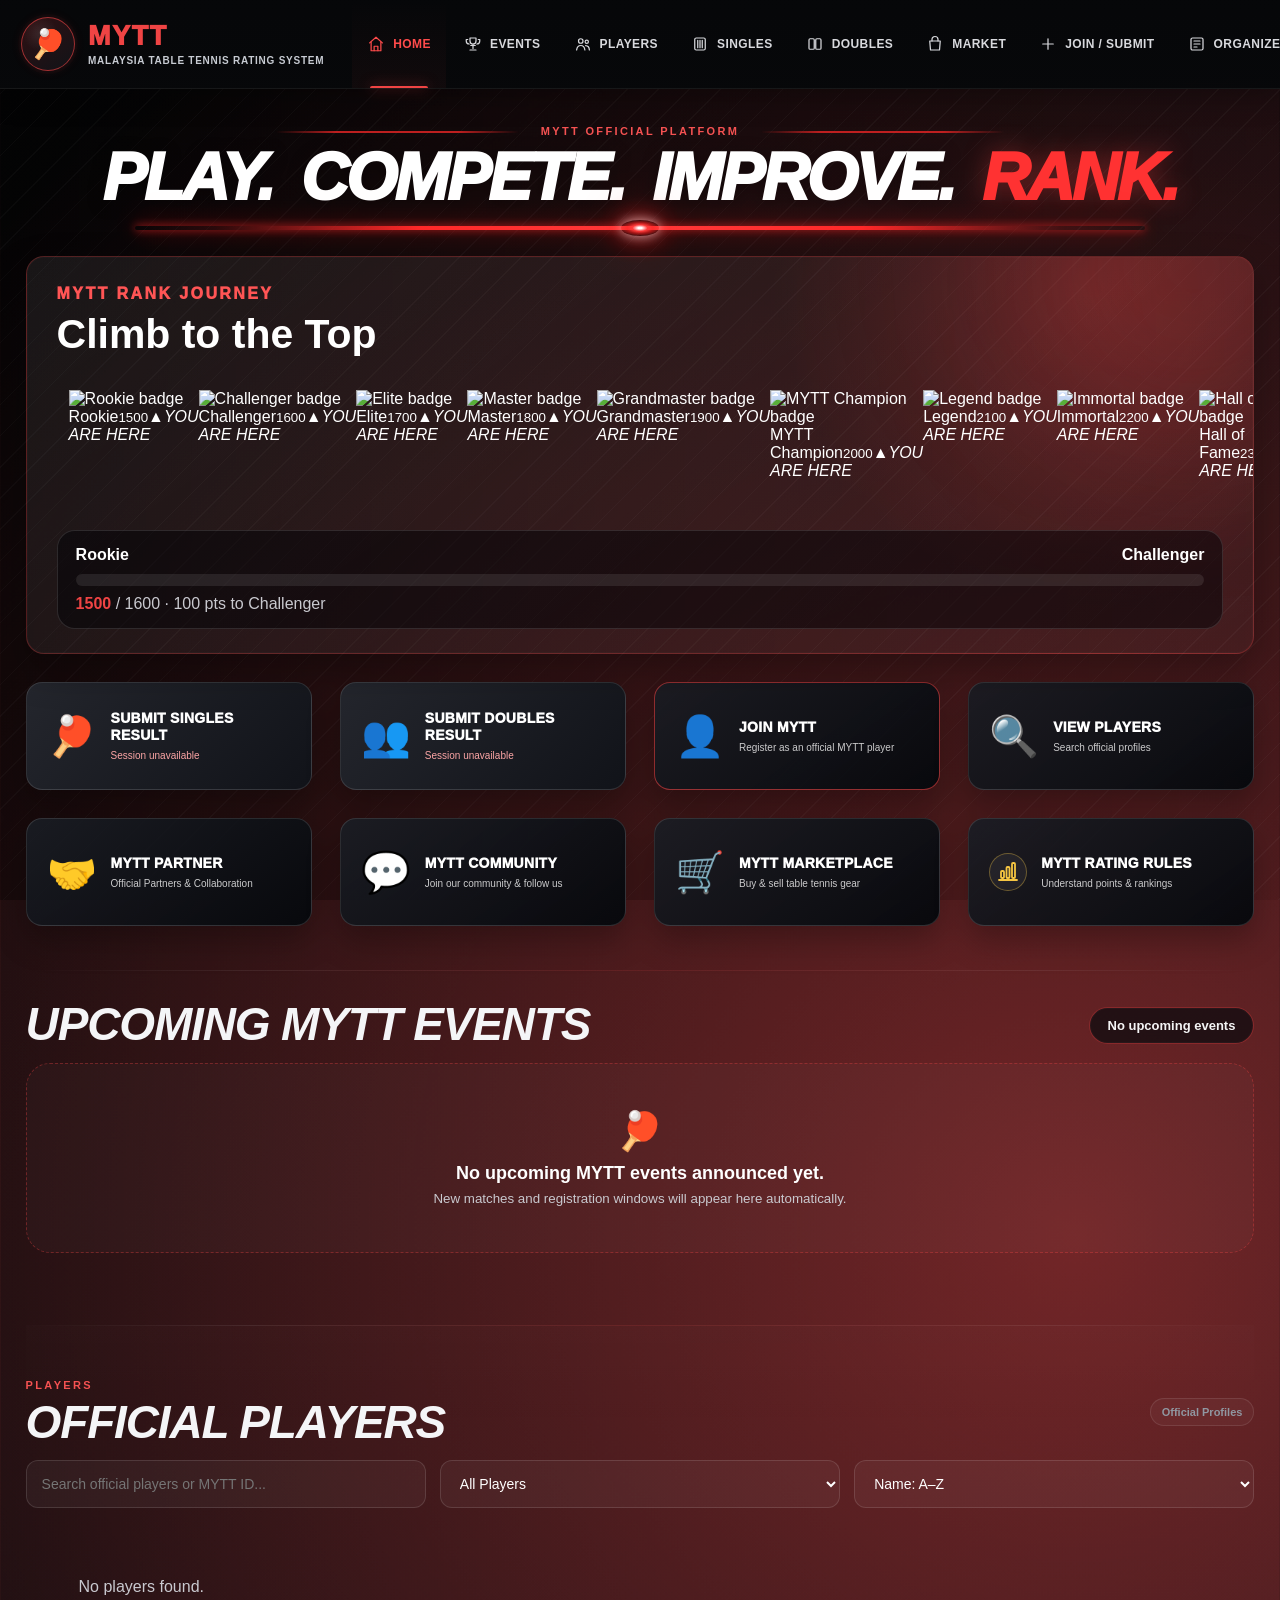
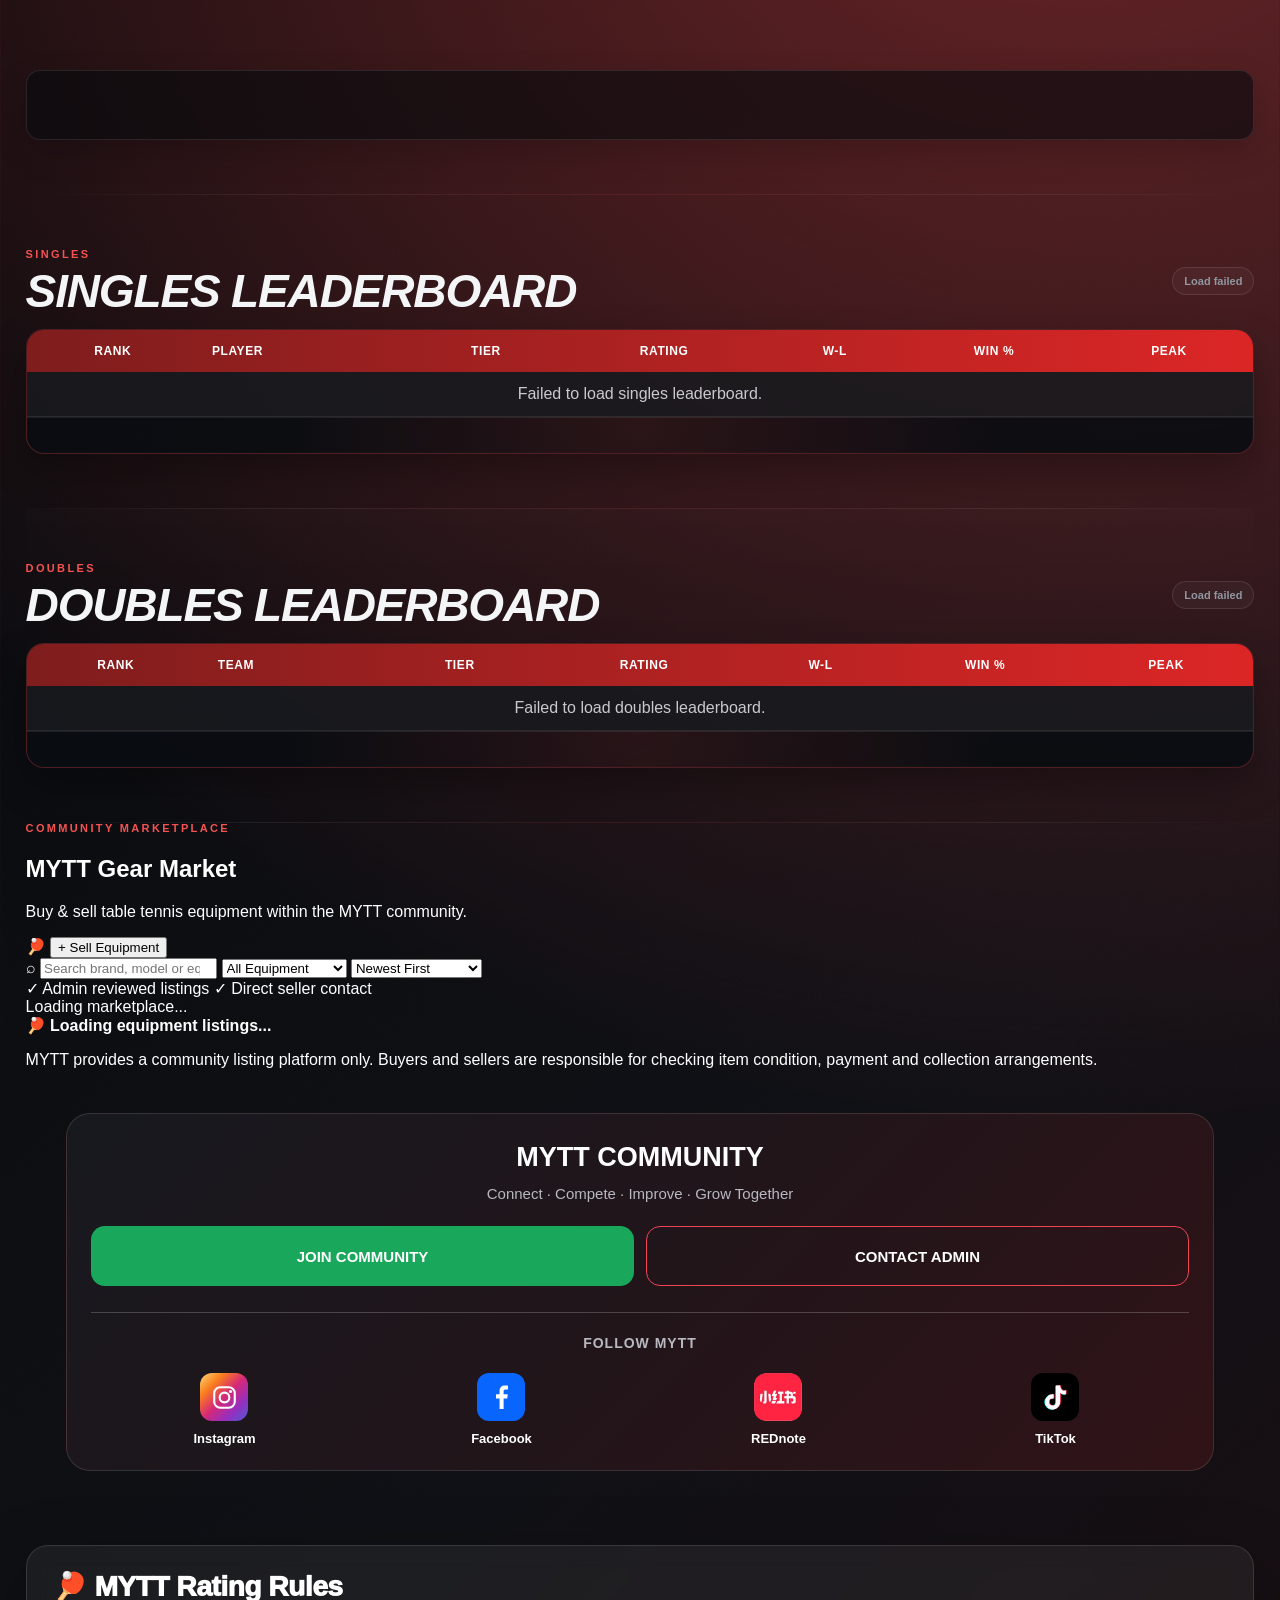
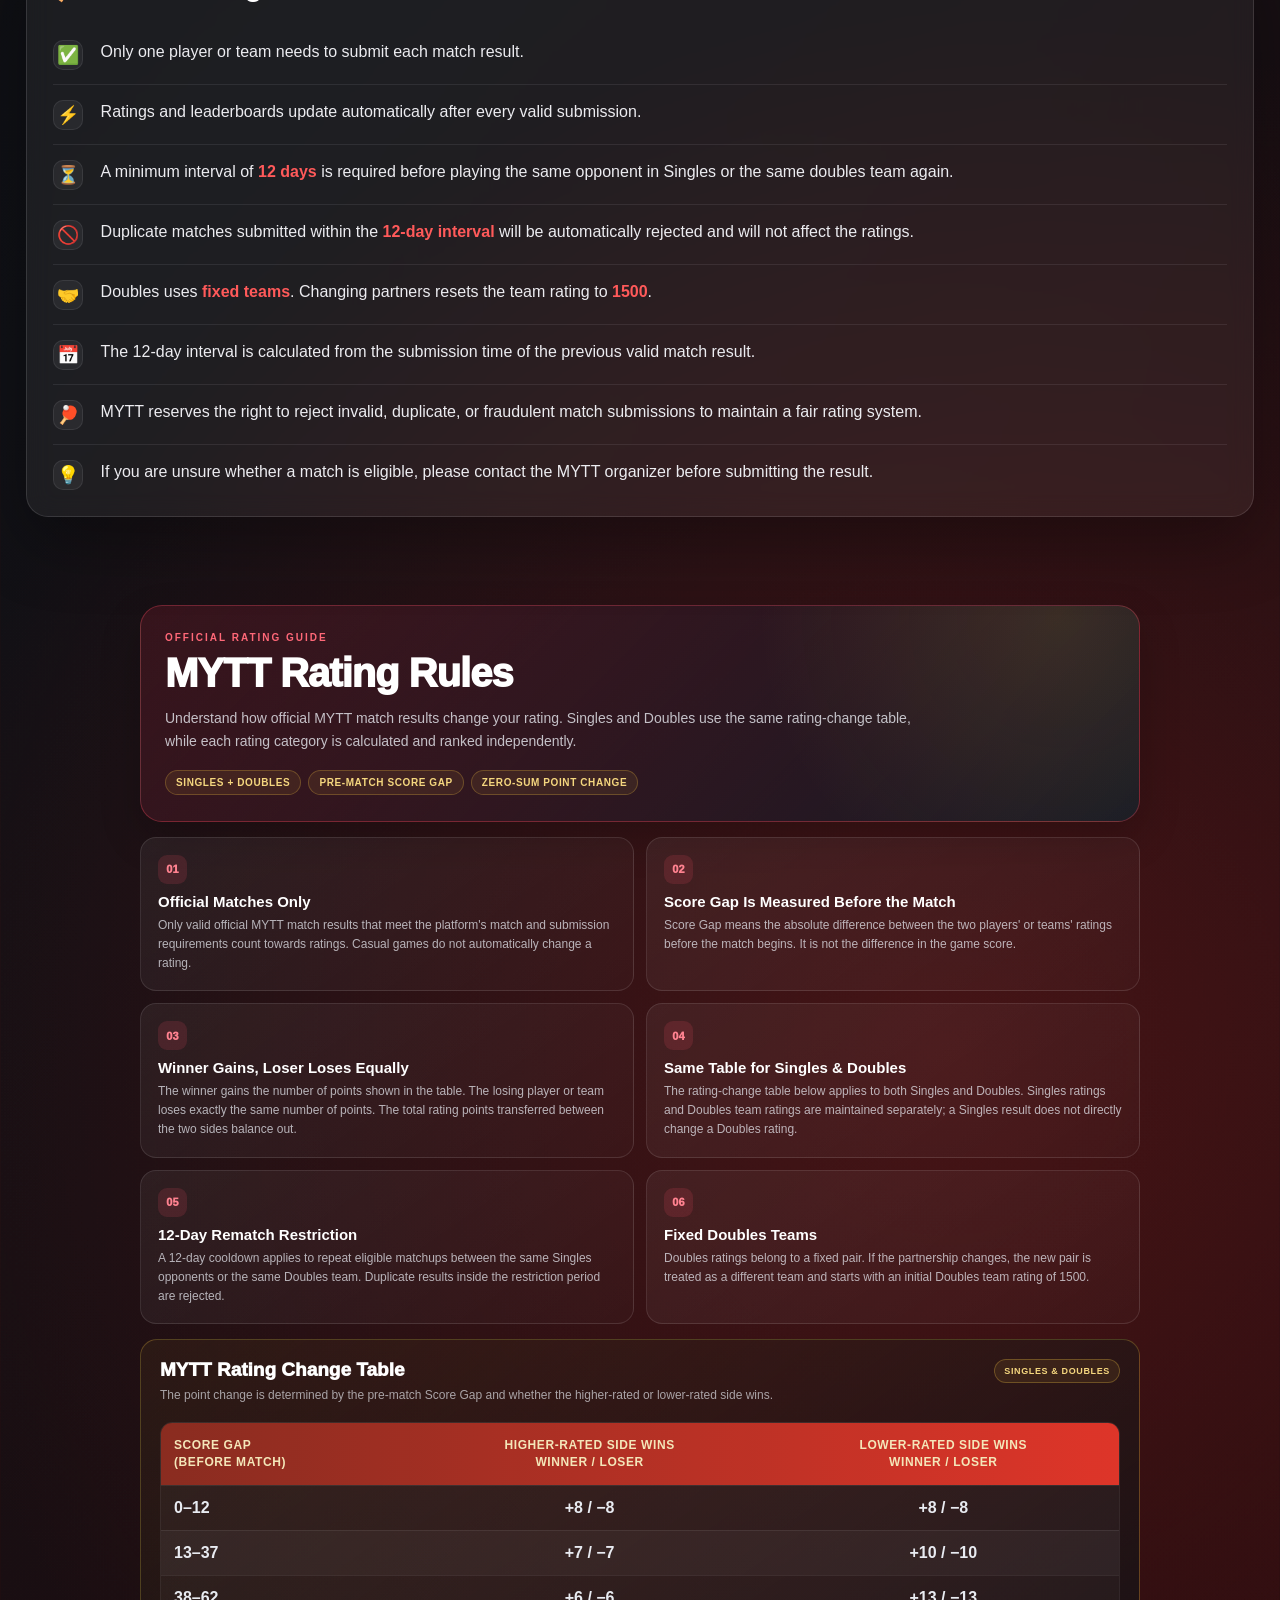
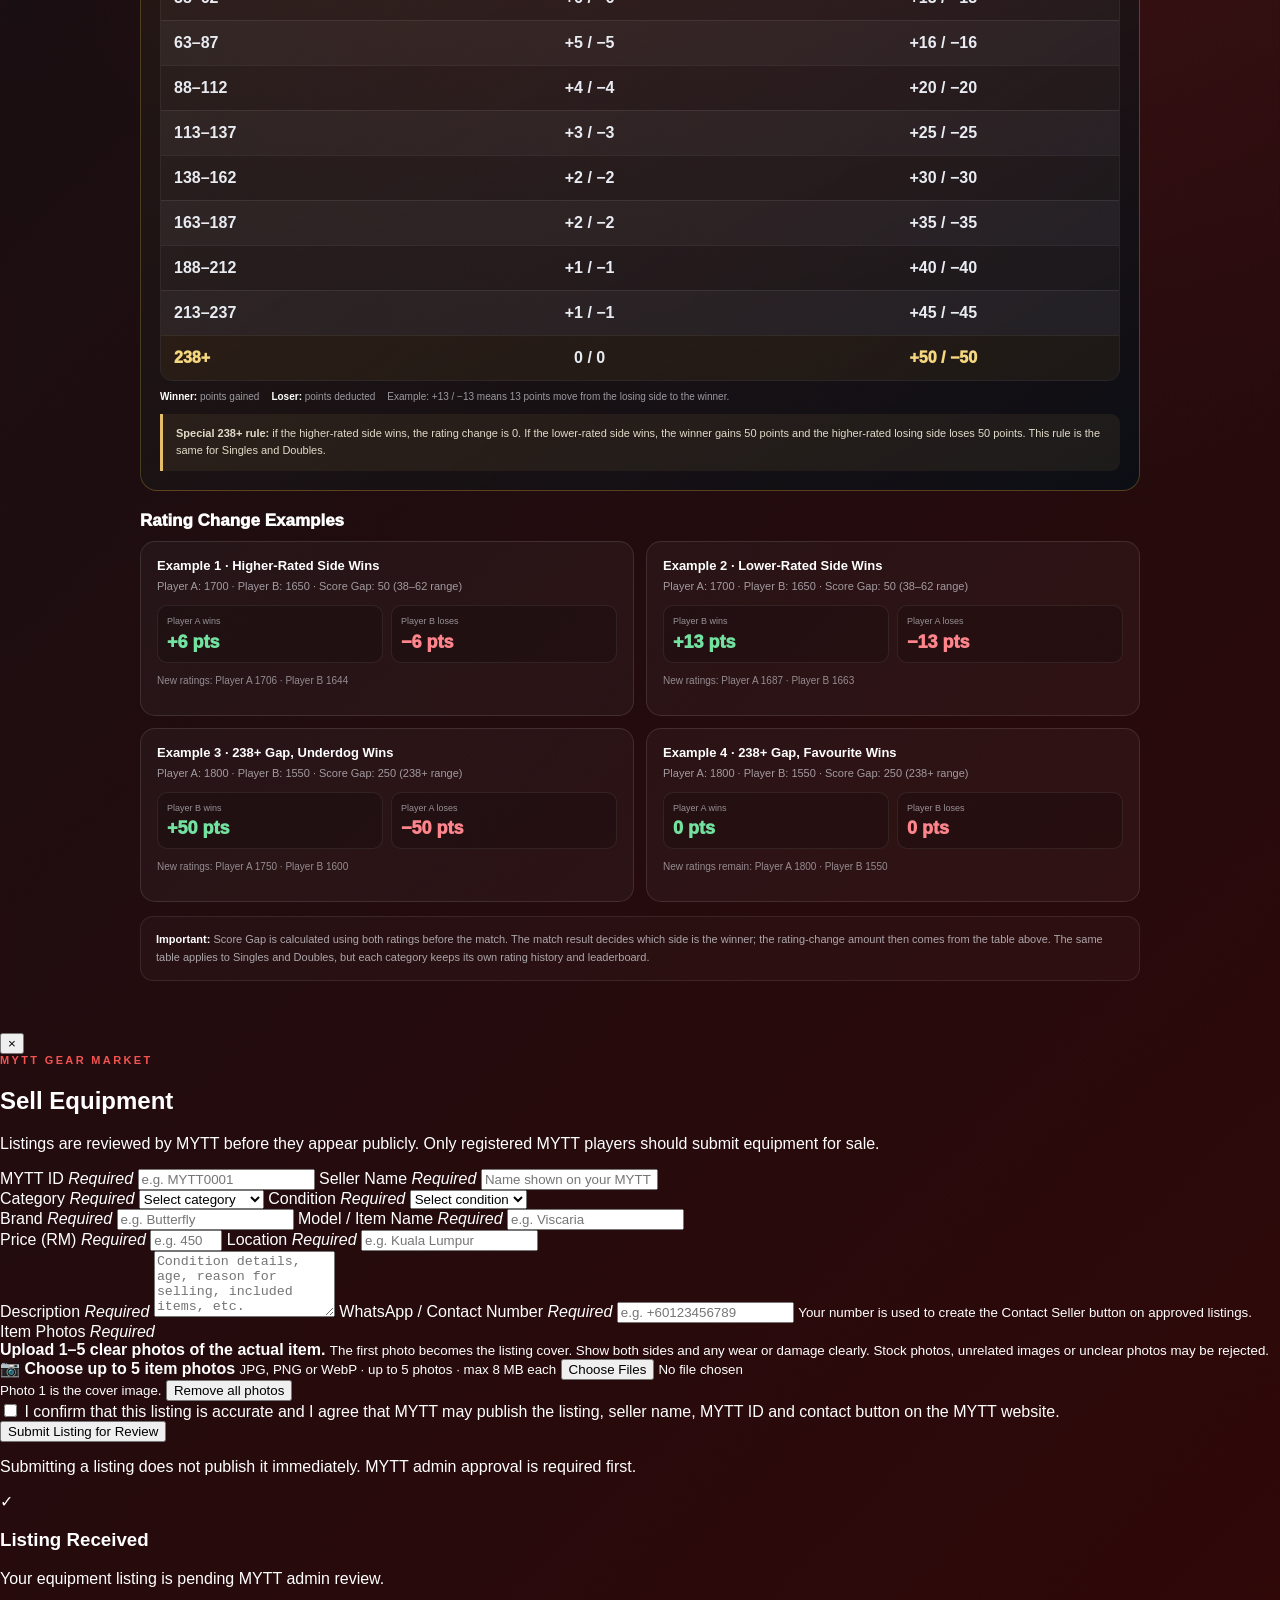
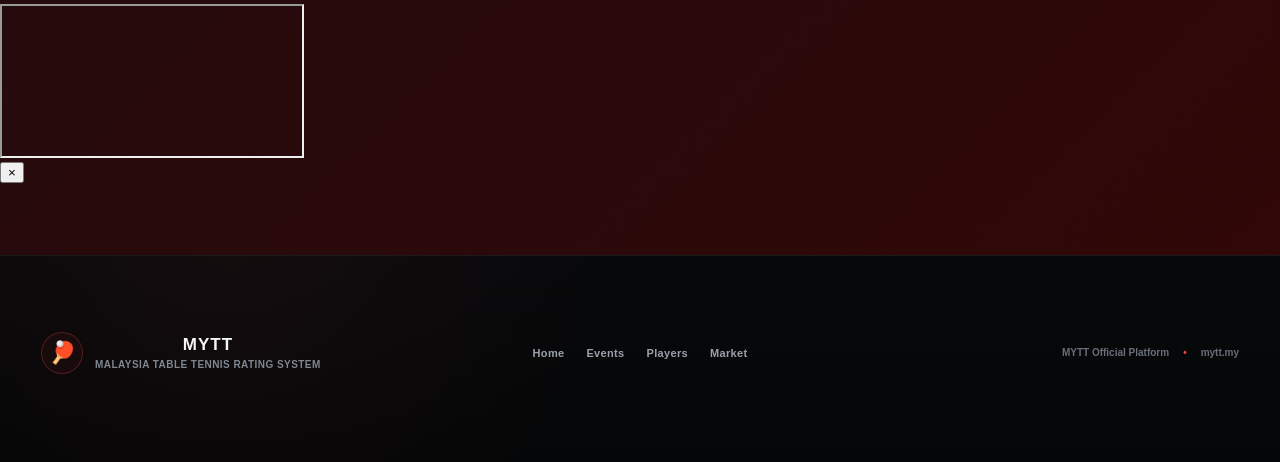
==== commit cbfa5ab6: "Add files via upload" ====
--- a/index.html
+++ b/index.html
@@ -1045,6 +1045,129 @@
 }
 </style>
 
+
+<style id="mytt-rating-rules-complete-v1">
+  #rating-rules.mytt-rating-rules-page {
+    display: block;
+    width: 100%;
+    max-width: 1180px;
+    margin: 0 auto;
+    padding: 30px 18px 52px;
+    box-sizing: border-box;
+  }
+  #rating-rules .mytt-rules-wrap { width: 100%; max-width: 1000px; margin: 0 auto; }
+  #rating-rules .mytt-rules-hero {
+    padding: 26px 24px;
+    border: 1px solid rgba(255, 75, 97, .32);
+    border-radius: 22px;
+    background: radial-gradient(circle at 92% 5%, rgba(245,197,66,.12), transparent 32%),
+                linear-gradient(135deg, rgba(150,32,51,.24), rgba(20,25,37,.97));
+    box-shadow: 0 16px 42px rgba(0,0,0,.2);
+  }
+  #rating-rules .mytt-rules-eyebrow {
+    margin: 0 0 8px;
+    color: #ff6878;
+    font-size: 10px;
+    font-weight: 900;
+    letter-spacing: .2em;
+    text-transform: uppercase;
+  }
+  #rating-rules .mytt-rules-hero h2 {
+    margin: 0;
+    color: #fff;
+    font-size: clamp(27px, 4.8vw, 40px);
+    font-weight: 950;
+    line-height: 1.1;
+    letter-spacing: -.025em;
+  }
+  #rating-rules .mytt-rules-lead {
+    max-width: 760px;
+    margin: 12px 0 0;
+    color: rgba(238,241,247,.78);
+    font-size: 14px;
+    line-height: 1.65;
+  }
+  #rating-rules .mytt-rules-tags { display:flex; flex-wrap:wrap; gap:7px; margin-top:16px; }
+  #rating-rules .mytt-rules-tags span {
+    display:inline-flex; align-items:center; padding:6px 10px; border-radius:999px;
+    border:1px solid rgba(245,197,66,.25); background:rgba(245,197,66,.08);
+    color:#f5d77f; font-size:10px; font-weight:850; letter-spacing:.06em;
+  }
+  #rating-rules .mytt-rules-grid {
+    display:grid; grid-template-columns:repeat(2,minmax(0,1fr)); gap:12px; margin-top:15px;
+  }
+  #rating-rules .mytt-rule-card {
+    min-width:0; padding:17px; border:1px solid rgba(255,255,255,.11); border-radius:16px;
+    background:linear-gradient(145deg,rgba(255,255,255,.06),rgba(255,255,255,.018));
+  }
+  #rating-rules .mytt-rule-number {
+    display:inline-grid; place-items:center; width:29px; height:29px; margin-bottom:9px;
+    border-radius:9px; background:rgba(255,75,97,.14); color:#ff8290; font-size:11px; font-weight:950;
+  }
+  #rating-rules .mytt-rule-card h3 { margin:0 0 6px; color:#fff; font-size:15px; font-weight:900; }
+  #rating-rules .mytt-rule-card p { margin:0; color:rgba(235,238,245,.72); font-size:12px; line-height:1.6; }
+  #rating-rules .mytt-rating-table-card {
+    margin-top:15px; padding:19px; border:1px solid rgba(245,197,66,.25); border-radius:17px;
+    background:linear-gradient(145deg,rgba(245,197,66,.055),rgba(12,15,22,.96));
+  }
+  #rating-rules .mytt-rating-table-head { display:flex; align-items:flex-start; justify-content:space-between; gap:12px; margin-bottom:5px; }
+  #rating-rules .mytt-rating-table-card h3 { margin:0; color:#fff; font-size:19px; font-weight:950; }
+  #rating-rules .mytt-rating-table-card .mytt-table-subtitle { margin:5px 0 13px; color:rgba(235,238,245,.65); font-size:12px; line-height:1.5; }
+  #rating-rules .mytt-table-badge {
+    flex:0 0 auto; padding:6px 9px; border:1px solid rgba(245,197,66,.28); border-radius:999px;
+    color:#f5d77f; background:rgba(245,197,66,.08); font-size:9px; font-weight:900; letter-spacing:.07em;
+  }
+  #rating-rules .mytt-rating-table-wrap { width:100%; overflow-x:auto; -webkit-overflow-scrolling:touch; border:1px solid rgba(255,255,255,.09); border-radius:12px; }
+  #rating-rules .mytt-rating-table { width:100%; min-width:570px; border-collapse:collapse; font-size:12px; }
+  #rating-rules .mytt-rating-table th,
+  #rating-rules .mytt-rating-table td { padding:10px 11px; border-bottom:1px solid rgba(255,255,255,.075); text-align:center; white-space:nowrap; }
+  #rating-rules .mytt-rating-table th { color:#f4e6b9; background:rgba(245,197,66,.09); font-size:10px; font-weight:900; line-height:1.4; }
+  #rating-rules .mytt-rating-table td { color:#e8ebf1; font-weight:750; font-variant-numeric:tabular-nums; }
+  #rating-rules .mytt-rating-table th:first-child,
+  #rating-rules .mytt-rating-table td:first-child { text-align:left; padding-left:14px; }
+  #rating-rules .mytt-rating-table tbody tr:last-child td { border-bottom:0; }
+  #rating-rules .mytt-rating-table tbody tr:last-child { background:rgba(245,197,66,.055); }
+  #rating-rules .mytt-rating-table .mytt-gap-special { color:#f5d77f; font-weight:950; }
+  #rating-rules .mytt-table-legend { display:flex; flex-wrap:wrap; gap:12px; margin-top:10px; color:rgba(235,238,245,.62); font-size:10px; }
+  #rating-rules .mytt-table-legend strong { color:#fff; }
+  #rating-rules .mytt-rating-table-note {
+    margin:12px 0 0; padding:11px 13px; border-left:3px solid #e6bd68; border-radius:0 9px 9px 0;
+    background:rgba(230,189,104,.07); color:#e2dbc9; font-size:11px; line-height:1.6;
+  }
+  #rating-rules .mytt-examples-title { margin:20px 0 10px; color:#fff; font-size:17px; font-weight:950; }
+  #rating-rules .mytt-rules-examples { display:grid; grid-template-columns:repeat(2,minmax(0,1fr)); gap:12px; }
+  #rating-rules .mytt-example-card { min-width:0; padding:16px; border:1px solid rgba(255,255,255,.11); border-radius:15px; background:rgba(255,255,255,.035); }
+  #rating-rules .mytt-example-card h4 { margin:0 0 5px; color:#fff; font-size:13px; font-weight:900; }
+  #rating-rules .mytt-example-card>p { margin:0 0 11px; color:rgba(235,238,245,.62); font-size:11px; line-height:1.5; }
+  #rating-rules .mytt-example-result { display:grid; grid-template-columns:1fr 1fr; gap:8px; }
+  #rating-rules .mytt-example-side { padding:9px; border:1px solid rgba(255,255,255,.08); border-radius:10px; background:rgba(0,0,0,.18); }
+  #rating-rules .mytt-example-side small { display:block; color:rgba(235,238,245,.58); font-size:9px; line-height:1.35; }
+  #rating-rules .mytt-example-side strong { display:block; margin-top:4px; color:#73e2a1; font-size:18px; font-weight:950; font-variant-numeric:tabular-nums; }
+  #rating-rules .mytt-example-side.loss strong { color:#ff858d; }
+  #rating-rules .mytt-example-foot { margin-top:10px !important; color:rgba(235,238,245,.55) !important; font-size:10px !important; }
+  #rating-rules .mytt-rules-bottom-note {
+    margin-top:14px; padding:13px 15px; border:1px solid rgba(255,255,255,.09); border-radius:13px;
+    color:rgba(235,238,245,.68); background:rgba(255,255,255,.025); font-size:11px; line-height:1.65;
+  }
+  #rating-rules .mytt-rules-bottom-note strong { color:#fff; }
+  @media(max-width:650px) {
+    #rating-rules.mytt-rating-rules-page { padding:19px 12px 38px; }
+    #rating-rules .mytt-rules-hero { padding:21px 16px; border-radius:18px; }
+    #rating-rules .mytt-rules-lead { font-size:12px; }
+    #rating-rules .mytt-rules-grid,
+    #rating-rules .mytt-rules-examples { grid-template-columns:1fr; gap:9px; }
+    #rating-rules .mytt-rule-card { padding:14px; }
+    #rating-rules .mytt-rating-table-card { padding:13px 10px; }
+    #rating-rules .mytt-rating-table-head { display:block; }
+    #rating-rules .mytt-table-badge { display:inline-flex; margin-top:8px; }
+    #rating-rules .mytt-rating-table-card h3 { font-size:17px; }
+    #rating-rules .mytt-rating-table { min-width:540px; font-size:11px; }
+    #rating-rules .mytt-rating-table th,
+    #rating-rules .mytt-rating-table td { padding:9px 8px; }
+    #rating-rules .mytt-example-result { gap:6px; }
+  }
+</style>
+
 </head>
 <body>
 <header class="site-header premium-header">
@@ -1288,9 +1411,8 @@
 
 <a id="ratingRulesCta"
    class="cta cta-dark"
-   href="rating-rules"
-   aria-label="Open MYTT Rating Rules">
-
+ href="#rating-rules" 
+  aria-label="Open MYTT Rating Rules">
   <span class="rating-rules-icon"
         aria-hidden="true">
     <svg viewBox="0 0 24 24"
@@ -1900,7 +2022,7 @@
 
 
   <section id="notice" class="info-grid info-grid-single">
-<article id="rating-rules" class="info-card rules-card">
+<article class="info-card rules-card">
 <h3>🏓 MYTT Rating Rules</h3>
 
     <div class="rule-item">
@@ -1915,12 +2037,12 @@
 
     <div class="rule-item">
       <span class="icon">⏳</span>
-      <span>A minimum interval of <strong>14 days</strong> is required before playing the same opponent in Singles or the same doubles team again.</span>
+      <span>A minimum interval of <strong>12 days</strong> is required before playing the same opponent in Singles or the same doubles team again.</span>
     </div>
 
     <div class="rule-item">
       <span class="icon">🚫</span>
-      <span>Duplicate matches submitted within the <strong>14-day interval</strong> will be automatically rejected and will not affect the ratings.</span>
+      <span>Duplicate matches submitted within the <strong>12-day interval</strong> will be automatically rejected and will not affect the ratings.</span>
     </div>
 
     <div class="rule-item">
@@ -1930,7 +2052,7 @@
 
     <div class="rule-item">
       <span class="icon">📅</span>
-      <span>The 14-day interval is calculated from the submission time of the previous valid match result.</span>
+      <span>The 12-day interval is calculated from the submission time of the previous valid match result.</span>
     </div>
 
     <div class="rule-item">
@@ -1945,39 +2067,141 @@
   </article>
 </section>
   <section id="rating-rules"
-         class="info-grid info-grid-single mobile-nav-page"
+         class="mobile-nav-page mytt-rating-rules-page"
          data-mobile-page="rating-rules">
-
-  <article class="info-card rules-card">
-
-    <h3>🏓 MYTT Rating Rules</h3>
-
-    <div class="rule-item">
-      <span class="icon">🏓</span>
-      <span>Only official MYTT match results count towards ratings.</span>
-    </div>
-
-    <div class="rule-item">
-      <span class="icon">📊</span>
-      <span>Singles and Doubles ratings are calculated independently.</span>
-    </div>
-
-    <div class="rule-item">
-      <span class="icon">📈</span>
-      <span>Rating changes depend on the rating difference before the match.</span>
-    </div>
-
-    <div class="rule-item">
-      <span class="icon">🏆</span>
-      <span>The winner gains rating points while the loser loses the same amount.</span>
-    </div>
-
-    <div class="rule-item">
-      <span class="icon">🤝</span>
-      <span>Doubles uses fixed teams. Changing partners resets the team rating to 1500.</span>
-    </div>
-
-  </article>
+  <div class="mytt-rules-wrap">
+    <header class="mytt-rules-hero">
+      <p class="mytt-rules-eyebrow">Official Rating Guide</p>
+      <h2>MYTT Rating Rules</h2>
+      <p class="mytt-rules-lead">
+        Understand how official MYTT match results change your rating. Singles and Doubles use the same rating-change table, while each rating category is calculated and ranked independently.
+      </p>
+      <div class="mytt-rules-tags">
+        <span>SINGLES + DOUBLES</span>
+        <span>PRE-MATCH SCORE GAP</span>
+        <span>ZERO-SUM POINT CHANGE</span>
+      </div>
+    </header>
+
+    <div class="mytt-rules-grid" aria-label="Core MYTT rating rules">
+      <article class="mytt-rule-card">
+        <span class="mytt-rule-number">01</span>
+        <h3>Official Matches Only</h3>
+        <p>Only valid official MYTT match results that meet the platform's match and submission requirements count towards ratings. Casual games do not automatically change a rating.</p>
+      </article>
+      <article class="mytt-rule-card">
+        <span class="mytt-rule-number">02</span>
+        <h3>Score Gap Is Measured Before the Match</h3>
+        <p>Score Gap means the absolute difference between the two players' or teams' ratings before the match begins. It is not the difference in the game score.</p>
+      </article>
+      <article class="mytt-rule-card">
+        <span class="mytt-rule-number">03</span>
+        <h3>Winner Gains, Loser Loses Equally</h3>
+        <p>The winner gains the number of points shown in the table. The losing player or team loses exactly the same number of points. The total rating points transferred between the two sides balance out.</p>
+      </article>
+      <article class="mytt-rule-card">
+        <span class="mytt-rule-number">04</span>
+        <h3>Same Table for Singles &amp; Doubles</h3>
+        <p>The rating-change table below applies to both Singles and Doubles. Singles ratings and Doubles team ratings are maintained separately; a Singles result does not directly change a Doubles rating.</p>
+      </article>
+      <article class="mytt-rule-card">
+        <span class="mytt-rule-number">05</span>
+        <h3>12-Day Rematch Restriction</h3>
+        <p>A 12-day cooldown applies to repeat eligible matchups between the same Singles opponents or the same Doubles team. Duplicate results inside the restriction period are rejected.</p>
+      </article>
+      <article class="mytt-rule-card">
+        <span class="mytt-rule-number">06</span>
+        <h3>Fixed Doubles Teams</h3>
+        <p>Doubles ratings belong to a fixed pair. If the partnership changes, the new pair is treated as a different team and starts with an initial Doubles team rating of 1500.</p>
+      </article>
+    </div>
+
+    <section class="mytt-rating-table-card" aria-labelledby="myttRatingChangeHeading">
+      <div class="mytt-rating-table-head">
+        <div>
+          <h3 id="myttRatingChangeHeading">MYTT Rating Change Table</h3>
+          <p class="mytt-table-subtitle">The point change is determined by the pre-match Score Gap and whether the higher-rated or lower-rated side wins.</p>
+        </div>
+        <span class="mytt-table-badge">SINGLES &amp; DOUBLES</span>
+      </div>
+      <div class="mytt-rating-table-wrap" role="region" aria-label="MYTT rating change table; swipe horizontally on mobile" tabindex="0">
+        <table class="mytt-rating-table">
+          <thead>
+            <tr>
+              <th scope="col">Score Gap<br>(Before Match)</th>
+              <th scope="col">Higher-Rated Side Wins<br>Winner / Loser</th>
+              <th scope="col">Lower-Rated Side Wins<br>Winner / Loser</th>
+            </tr>
+          </thead>
+          <tbody>
+            <tr><td>0–12</td><td>+8 / −8</td><td>+8 / −8</td></tr>
+            <tr><td>13–37</td><td>+7 / −7</td><td>+10 / −10</td></tr>
+            <tr><td>38–62</td><td>+6 / −6</td><td>+13 / −13</td></tr>
+            <tr><td>63–87</td><td>+5 / −5</td><td>+16 / −16</td></tr>
+            <tr><td>88–112</td><td>+4 / −4</td><td>+20 / −20</td></tr>
+            <tr><td>113–137</td><td>+3 / −3</td><td>+25 / −25</td></tr>
+            <tr><td>138–162</td><td>+2 / −2</td><td>+30 / −30</td></tr>
+            <tr><td>163–187</td><td>+2 / −2</td><td>+35 / −35</td></tr>
+            <tr><td>188–212</td><td>+1 / −1</td><td>+40 / −40</td></tr>
+            <tr><td>213–237</td><td>+1 / −1</td><td>+45 / −45</td></tr>
+            <tr><td class="mytt-gap-special">238+</td><td>0 / 0</td><td class="mytt-gap-special">+50 / −50</td></tr>
+          </tbody>
+        </table>
+      </div>
+      <div class="mytt-table-legend">
+        <span><strong>Winner:</strong> points gained</span>
+        <span><strong>Loser:</strong> points deducted</span>
+        <span>Example: +13 / −13 means 13 points move from the losing side to the winner.</span>
+      </div>
+      <p class="mytt-rating-table-note">
+        <strong>Special 238+ rule:</strong> if the higher-rated side wins, the rating change is 0. If the lower-rated side wins, the winner gains 50 points and the higher-rated losing side loses 50 points. This rule is the same for Singles and Doubles.
+      </p>
+    </section>
+
+    <h3 class="mytt-examples-title">Rating Change Examples</h3>
+    <div class="mytt-rules-examples">
+      <article class="mytt-example-card">
+        <h4>Example 1 · Higher-Rated Side Wins</h4>
+        <p>Player A: 1700 · Player B: 1650 · Score Gap: 50 (38–62 range)</p>
+        <div class="mytt-example-result">
+          <div class="mytt-example-side"><small>Player A wins</small><strong>+6 pts</strong></div>
+          <div class="mytt-example-side loss"><small>Player B loses</small><strong>−6 pts</strong></div>
+        </div>
+        <p class="mytt-example-foot">New ratings: Player A 1706 · Player B 1644</p>
+      </article>
+      <article class="mytt-example-card">
+        <h4>Example 2 · Lower-Rated Side Wins</h4>
+        <p>Player A: 1700 · Player B: 1650 · Score Gap: 50 (38–62 range)</p>
+        <div class="mytt-example-result">
+          <div class="mytt-example-side"><small>Player B wins</small><strong>+13 pts</strong></div>
+          <div class="mytt-example-side loss"><small>Player A loses</small><strong>−13 pts</strong></div>
+        </div>
+        <p class="mytt-example-foot">New ratings: Player A 1687 · Player B 1663</p>
+      </article>
+      <article class="mytt-example-card">
+        <h4>Example 3 · 238+ Gap, Underdog Wins</h4>
+        <p>Player A: 1800 · Player B: 1550 · Score Gap: 250 (238+ range)</p>
+        <div class="mytt-example-result">
+          <div class="mytt-example-side"><small>Player B wins</small><strong>+50 pts</strong></div>
+          <div class="mytt-example-side loss"><small>Player A loses</small><strong>−50 pts</strong></div>
+        </div>
+        <p class="mytt-example-foot">New ratings: Player A 1750 · Player B 1600</p>
+      </article>
+      <article class="mytt-example-card">
+        <h4>Example 4 · 238+ Gap, Favourite Wins</h4>
+        <p>Player A: 1800 · Player B: 1550 · Score Gap: 250 (238+ range)</p>
+        <div class="mytt-example-result">
+          <div class="mytt-example-side"><small>Player A wins</small><strong>0 pts</strong></div>
+          <div class="mytt-example-side loss"><small>Player B loses</small><strong>0 pts</strong></div>
+        </div>
+        <p class="mytt-example-foot">New ratings remain: Player A 1800 · Player B 1550</p>
+      </article>
+    </div>
+
+    <div class="mytt-rules-bottom-note">
+      <strong>Important:</strong> Score Gap is calculated using both ratings before the match. The match result decides which side is the winner; the rating-change amount then comes from the table above. The same table applies to Singles and Doubles, but each category keeps its own rating history and leaderboard.
+    </div>
+  </div>
 </section>
 </main>
 
@@ -2576,7 +2800,7 @@
 };
 </script>
 <script src="data-resilience-v1.js?v=20260829-mobile-stability-v1"></script>
-<script defer src="app.js?v=20261123-avatar-load-fix-v1"></script>
+<script defer src="app.js?v=20261124-rating-rules-mobile-fix-v1"></script>
   <script defer src="event-players-v1.js?v=20260829-event-players-v1"></script>
 <script defer src="rank-system-v27.js?v=20261018-rank-unified-v1"></script>
 <script defer src="marketplace-core-v23.js?v=20260824-mobile-perf-v1"></script>
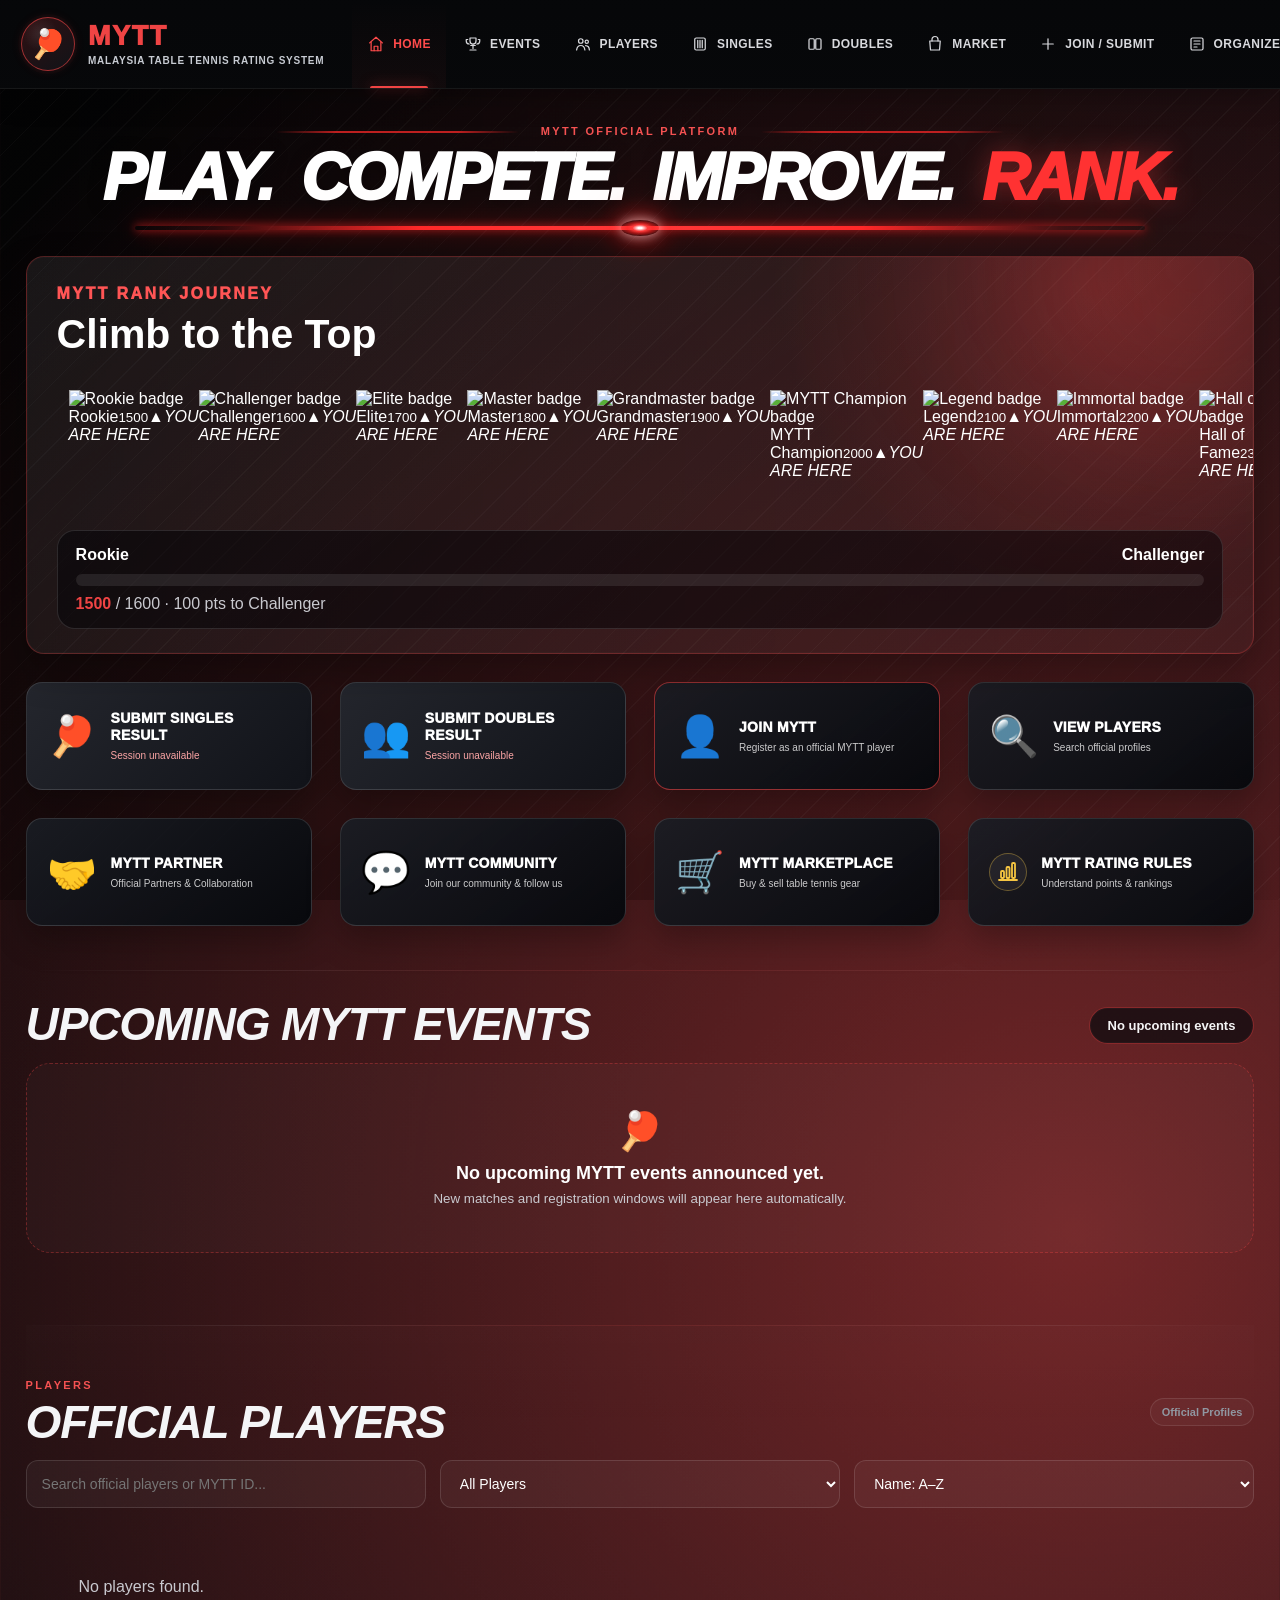
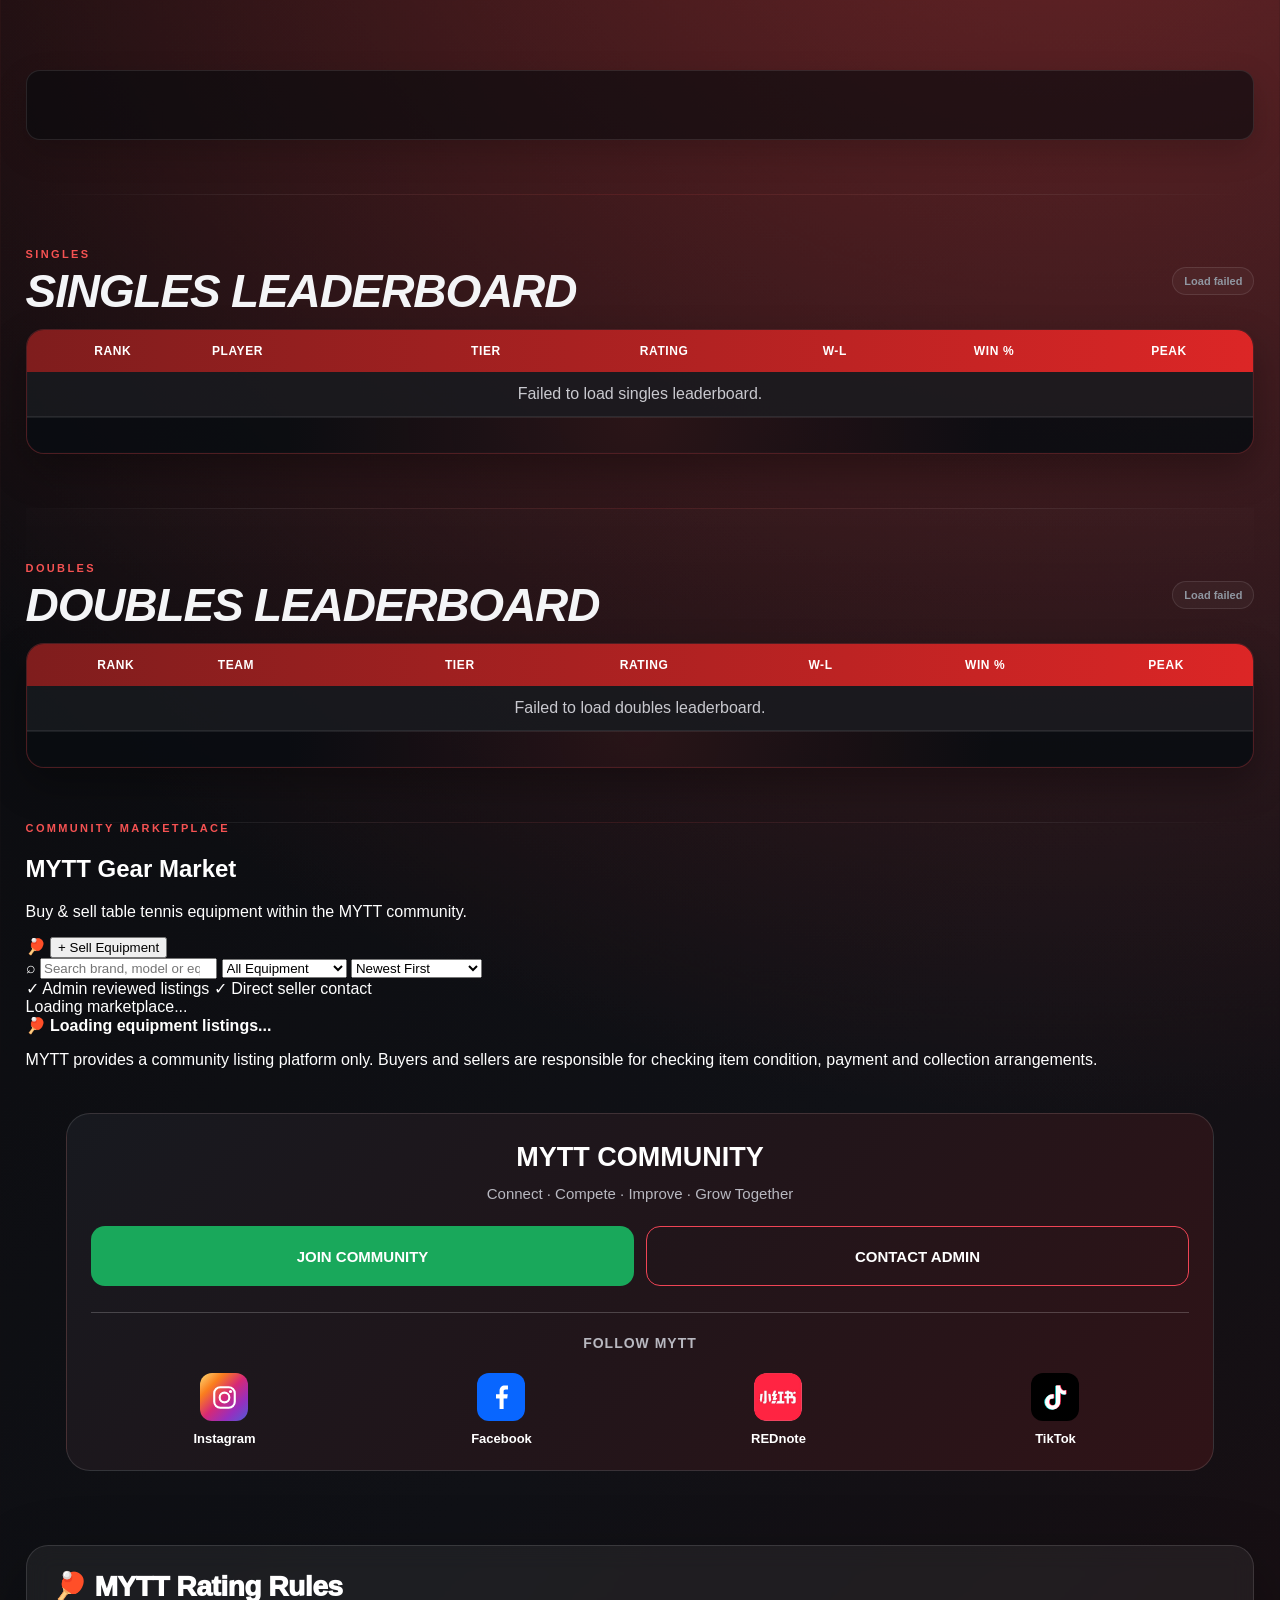
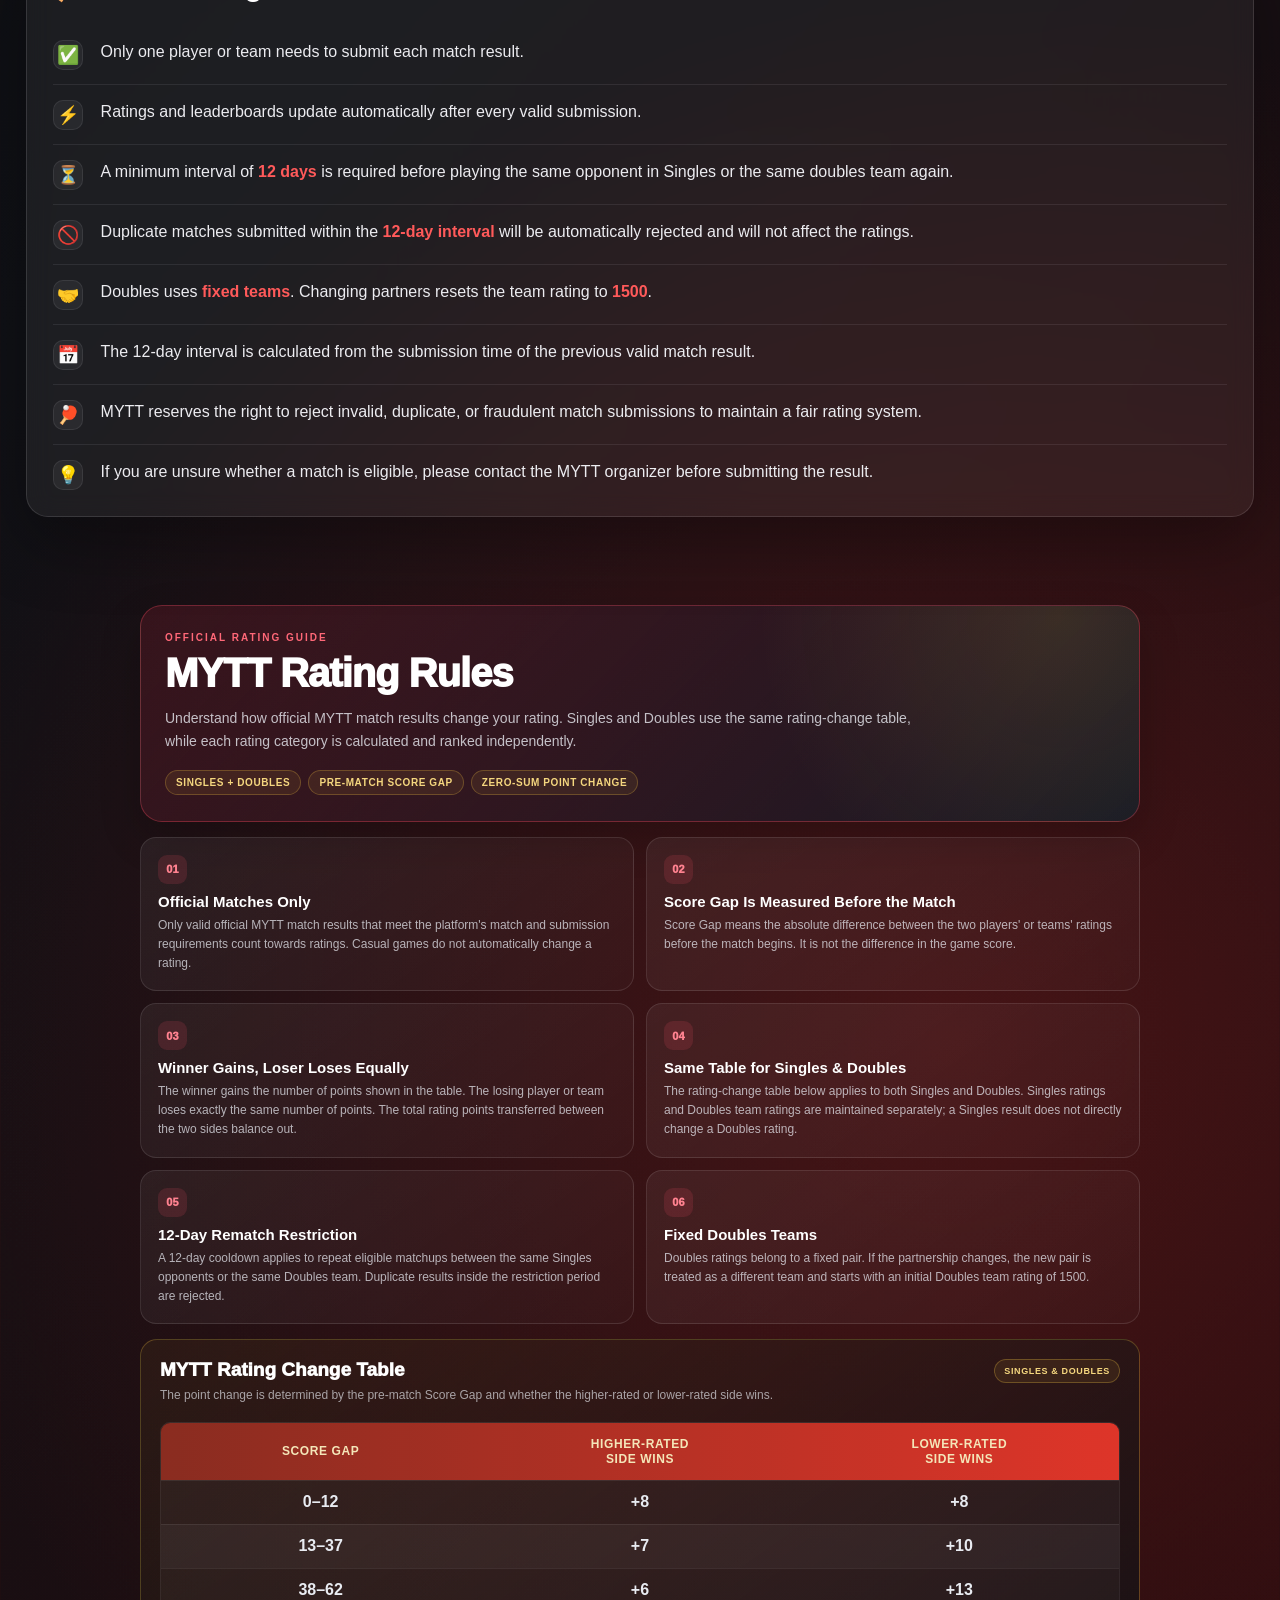
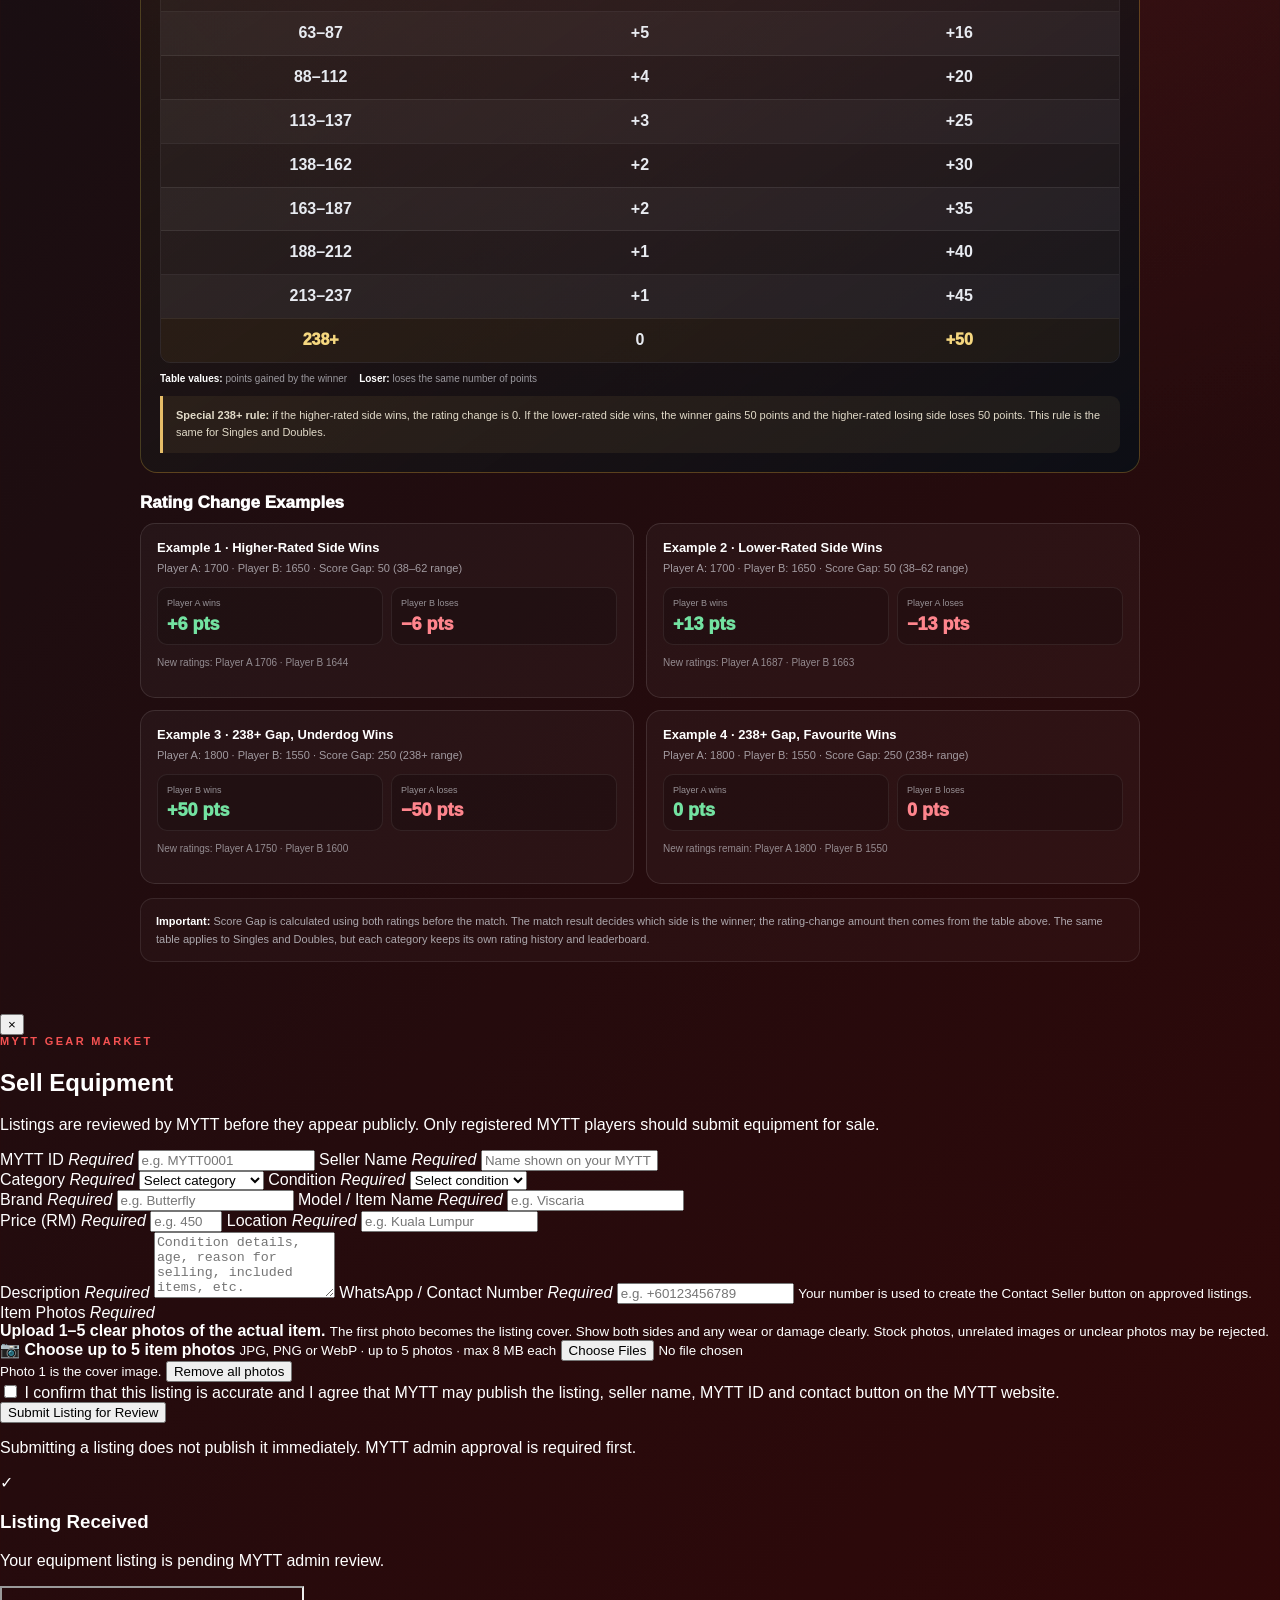
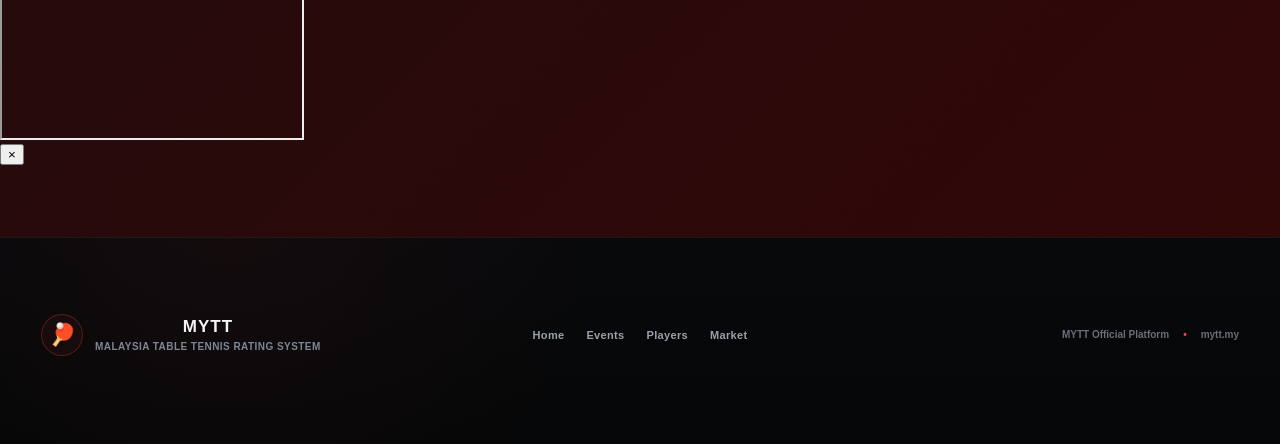
==== commit 849ee569: "Add files via upload" ====
--- a/index.html
+++ b/index.html
@@ -1117,14 +1117,15 @@
     flex:0 0 auto; padding:6px 9px; border:1px solid rgba(245,197,66,.28); border-radius:999px;
     color:#f5d77f; background:rgba(245,197,66,.08); font-size:9px; font-weight:900; letter-spacing:.07em;
   }
-  #rating-rules .mytt-rating-table-wrap { width:100%; overflow-x:auto; -webkit-overflow-scrolling:touch; border:1px solid rgba(255,255,255,.09); border-radius:12px; }
-  #rating-rules .mytt-rating-table { width:100%; min-width:570px; border-collapse:collapse; font-size:12px; }
+  /* Compact three-column rating table: all columns remain visible on mobile */
+  #rating-rules .mytt-rating-table-wrap { width:100%; max-width:100%; overflow:hidden; border:1px solid rgba(255,255,255,.09); border-radius:10px; }
+  #rating-rules .mytt-rating-table { width:100%; min-width:0; table-layout:fixed; border-collapse:collapse; font-size:12px; }
   #rating-rules .mytt-rating-table th,
-  #rating-rules .mytt-rating-table td { padding:10px 11px; border-bottom:1px solid rgba(255,255,255,.075); text-align:center; white-space:nowrap; }
-  #rating-rules .mytt-rating-table th { color:#f4e6b9; background:rgba(245,197,66,.09); font-size:10px; font-weight:900; line-height:1.4; }
-  #rating-rules .mytt-rating-table td { color:#e8ebf1; font-weight:750; font-variant-numeric:tabular-nums; }
+  #rating-rules .mytt-rating-table td { box-sizing:border-box; padding:7px 4px; border-bottom:1px solid rgba(255,255,255,.075); text-align:center; white-space:normal; overflow-wrap:break-word; vertical-align:middle; }
+  #rating-rules .mytt-rating-table th { color:#f4e6b9; background:rgba(245,197,66,.09); font-size:10px; font-weight:900; line-height:1.2; }
+  #rating-rules .mytt-rating-table td { color:#e8ebf1; font-weight:800; font-variant-numeric:tabular-nums; line-height:1.05; }
   #rating-rules .mytt-rating-table th:first-child,
-  #rating-rules .mytt-rating-table td:first-child { text-align:left; padding-left:14px; }
+  #rating-rules .mytt-rating-table td:first-child { text-align:center; padding-left:3px; padding-right:3px; }
   #rating-rules .mytt-rating-table tbody tr:last-child td { border-bottom:0; }
   #rating-rules .mytt-rating-table tbody tr:last-child { background:rgba(245,197,66,.055); }
   #rating-rules .mytt-rating-table .mytt-gap-special { color:#f5d77f; font-weight:950; }
@@ -1157,13 +1158,16 @@
     #rating-rules .mytt-rules-grid,
     #rating-rules .mytt-rules-examples { grid-template-columns:1fr; gap:9px; }
     #rating-rules .mytt-rule-card { padding:14px; }
-    #rating-rules .mytt-rating-table-card { padding:13px 10px; }
+    #rating-rules .mytt-rating-table-card { padding:10px 7px; }
     #rating-rules .mytt-rating-table-head { display:block; }
     #rating-rules .mytt-table-badge { display:inline-flex; margin-top:8px; }
-    #rating-rules .mytt-rating-table-card h3 { font-size:17px; }
-    #rating-rules .mytt-rating-table { min-width:540px; font-size:11px; }
+    #rating-rules .mytt-rating-table-card h3 { font-size:16px; }
+    #rating-rules .mytt-rating-table-card .mytt-table-subtitle { margin:4px 0 9px; font-size:10px; line-height:1.35; }
+    #rating-rules .mytt-rating-table { width:100%; min-width:0; font-size:10px; }
     #rating-rules .mytt-rating-table th,
-    #rating-rules .mytt-rating-table td { padding:9px 8px; }
+    #rating-rules .mytt-rating-table td { padding:6px 2px; }
+    #rating-rules .mytt-rating-table th { font-size:8px; line-height:1.15; letter-spacing:-.1px; }
+    #rating-rules .mytt-rating-table td { font-size:10.5px; line-height:1; }
     #rating-rules .mytt-example-result { gap:6px; }
   }
 </style>
@@ -2124,34 +2128,33 @@
         </div>
         <span class="mytt-table-badge">SINGLES &amp; DOUBLES</span>
       </div>
-      <div class="mytt-rating-table-wrap" role="region" aria-label="MYTT rating change table; swipe horizontally on mobile" tabindex="0">
+      <div class="mytt-rating-table-wrap" role="region" aria-label="MYTT rating change table">
         <table class="mytt-rating-table">
           <thead>
             <tr>
-              <th scope="col">Score Gap<br>(Before Match)</th>
-              <th scope="col">Higher-Rated Side Wins<br>Winner / Loser</th>
-              <th scope="col">Lower-Rated Side Wins<br>Winner / Loser</th>
+              <th scope="col">Score Gap</th>
+              <th scope="col">Higher-Rated<br>Side Wins</th>
+              <th scope="col">Lower-Rated<br>Side Wins</th>
             </tr>
           </thead>
           <tbody>
-            <tr><td>0–12</td><td>+8 / −8</td><td>+8 / −8</td></tr>
-            <tr><td>13–37</td><td>+7 / −7</td><td>+10 / −10</td></tr>
-            <tr><td>38–62</td><td>+6 / −6</td><td>+13 / −13</td></tr>
-            <tr><td>63–87</td><td>+5 / −5</td><td>+16 / −16</td></tr>
-            <tr><td>88–112</td><td>+4 / −4</td><td>+20 / −20</td></tr>
-            <tr><td>113–137</td><td>+3 / −3</td><td>+25 / −25</td></tr>
-            <tr><td>138–162</td><td>+2 / −2</td><td>+30 / −30</td></tr>
-            <tr><td>163–187</td><td>+2 / −2</td><td>+35 / −35</td></tr>
-            <tr><td>188–212</td><td>+1 / −1</td><td>+40 / −40</td></tr>
-            <tr><td>213–237</td><td>+1 / −1</td><td>+45 / −45</td></tr>
-            <tr><td class="mytt-gap-special">238+</td><td>0 / 0</td><td class="mytt-gap-special">+50 / −50</td></tr>
+            <tr><td>0–12</td><td>+8</td><td>+8</td></tr>
+            <tr><td>13–37</td><td>+7</td><td>+10</td></tr>
+            <tr><td>38–62</td><td>+6</td><td>+13</td></tr>
+            <tr><td>63–87</td><td>+5</td><td>+16</td></tr>
+            <tr><td>88–112</td><td>+4</td><td>+20</td></tr>
+            <tr><td>113–137</td><td>+3</td><td>+25</td></tr>
+            <tr><td>138–162</td><td>+2</td><td>+30</td></tr>
+            <tr><td>163–187</td><td>+2</td><td>+35</td></tr>
+            <tr><td>188–212</td><td>+1</td><td>+40</td></tr>
+            <tr><td>213–237</td><td>+1</td><td>+45</td></tr>
+            <tr><td class="mytt-gap-special">238+</td><td>0</td><td class="mytt-gap-special">+50</td></tr>
           </tbody>
         </table>
       </div>
       <div class="mytt-table-legend">
-        <span><strong>Winner:</strong> points gained</span>
-        <span><strong>Loser:</strong> points deducted</span>
-        <span>Example: +13 / −13 means 13 points move from the losing side to the winner.</span>
+        <span><strong>Table values:</strong> points gained by the winner</span>
+        <span><strong>Loser:</strong> loses the same number of points</span>
       </div>
       <p class="mytt-rating-table-note">
         <strong>Special 238+ rule:</strong> if the higher-rated side wins, the rating change is 0. If the lower-rated side wins, the winner gains 50 points and the higher-rated losing side loses 50 points. This rule is the same for Singles and Doubles.
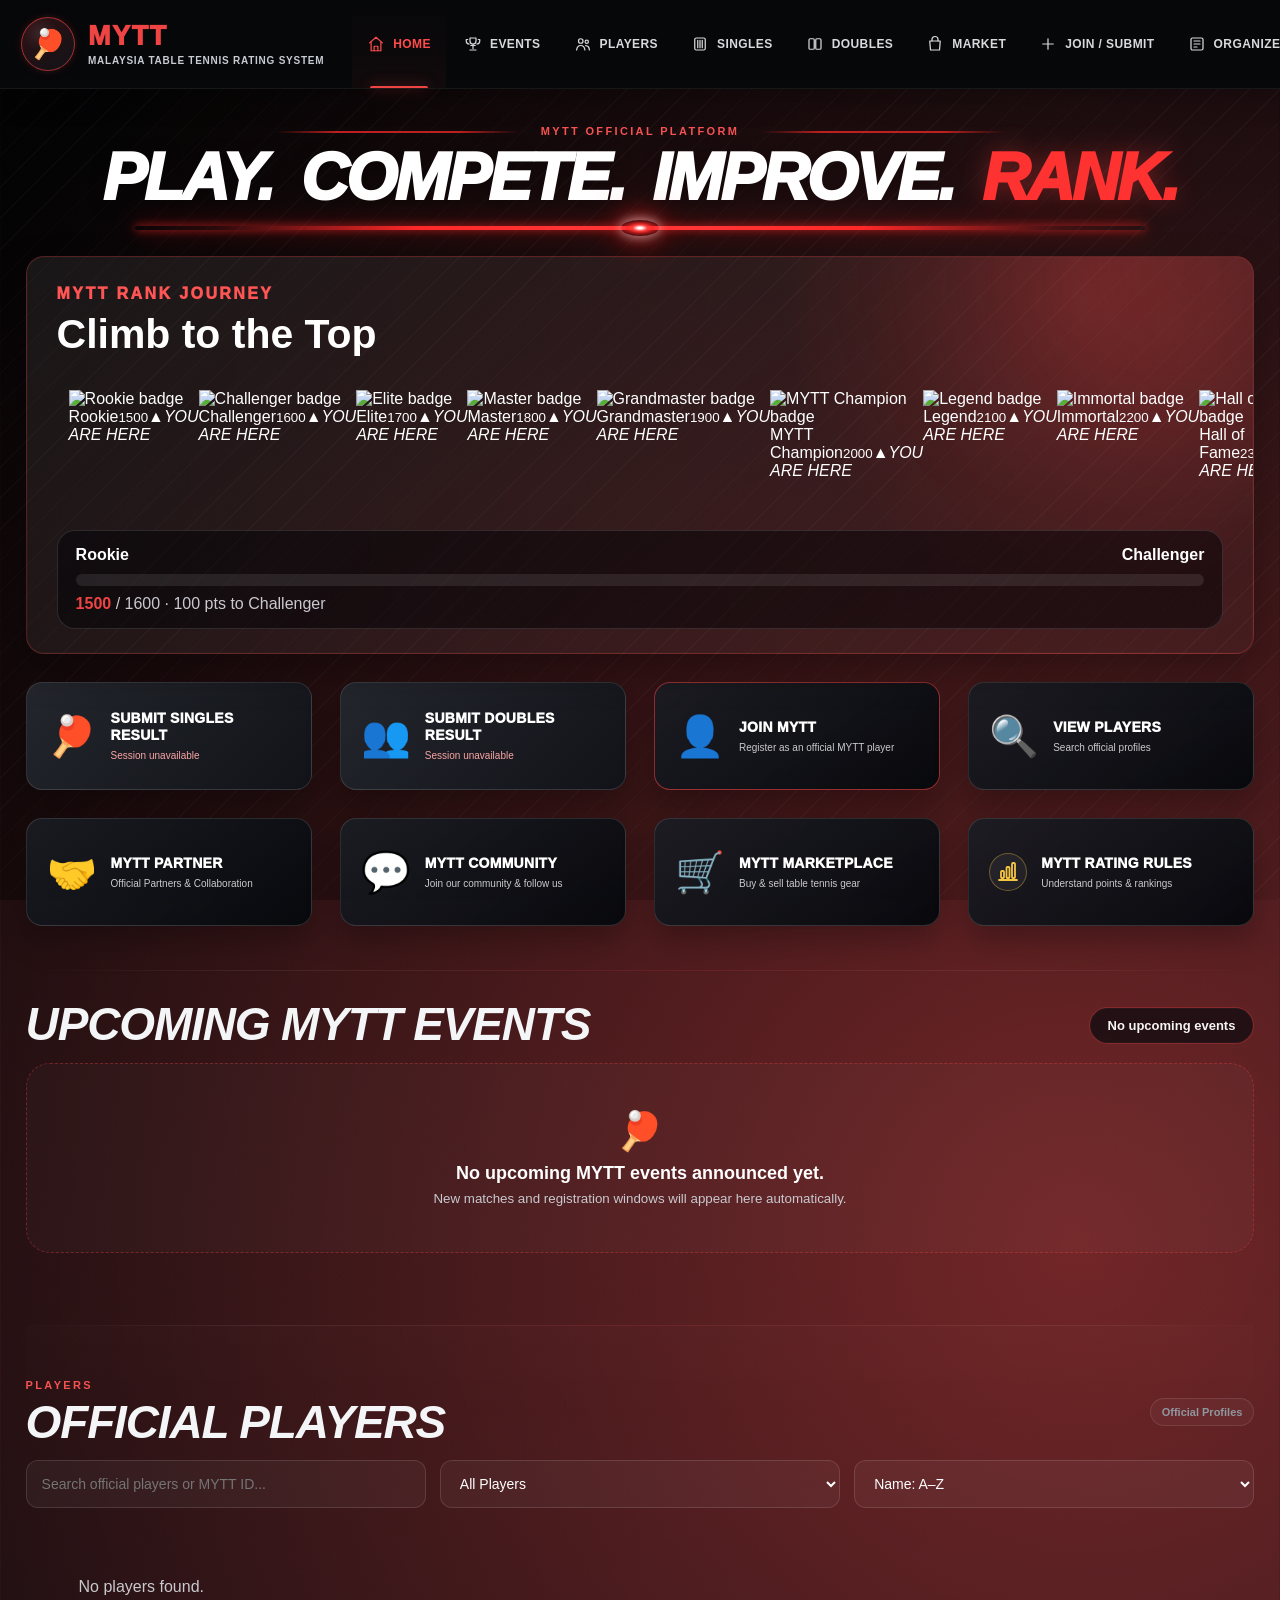
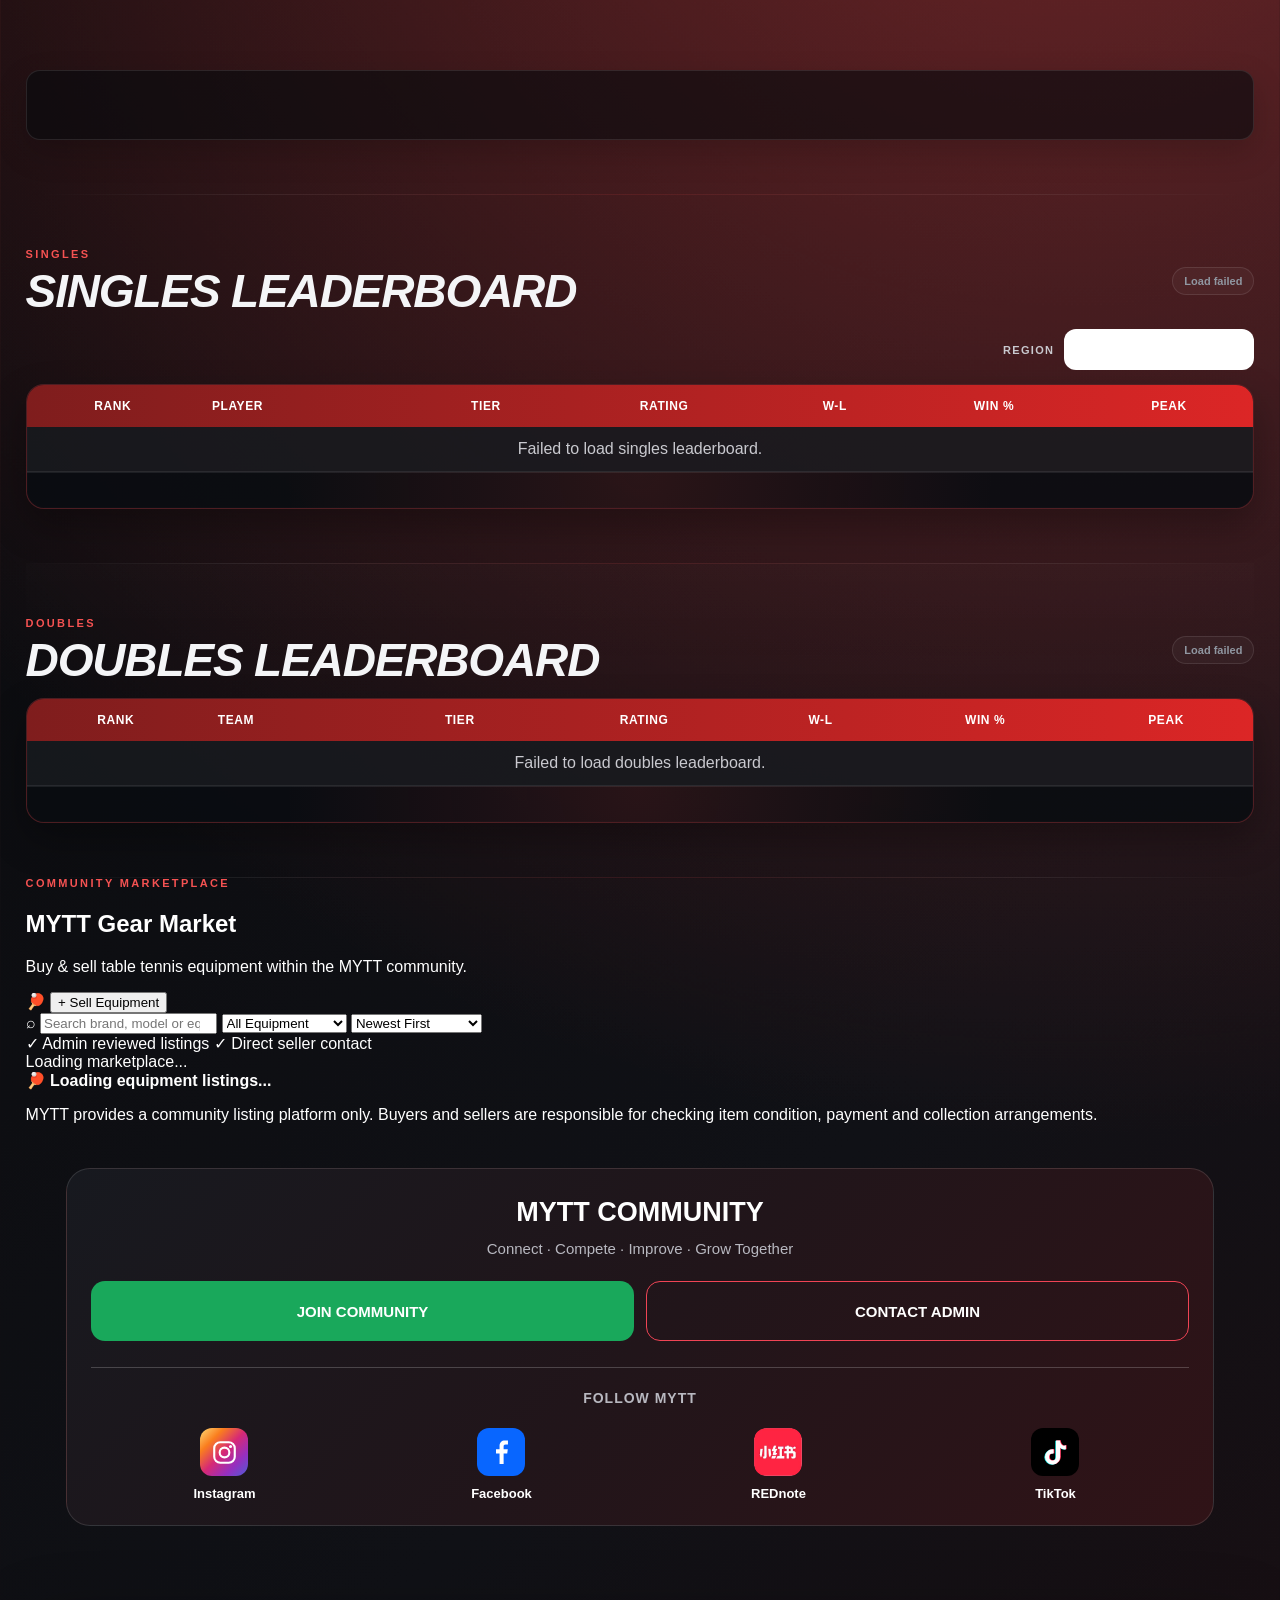
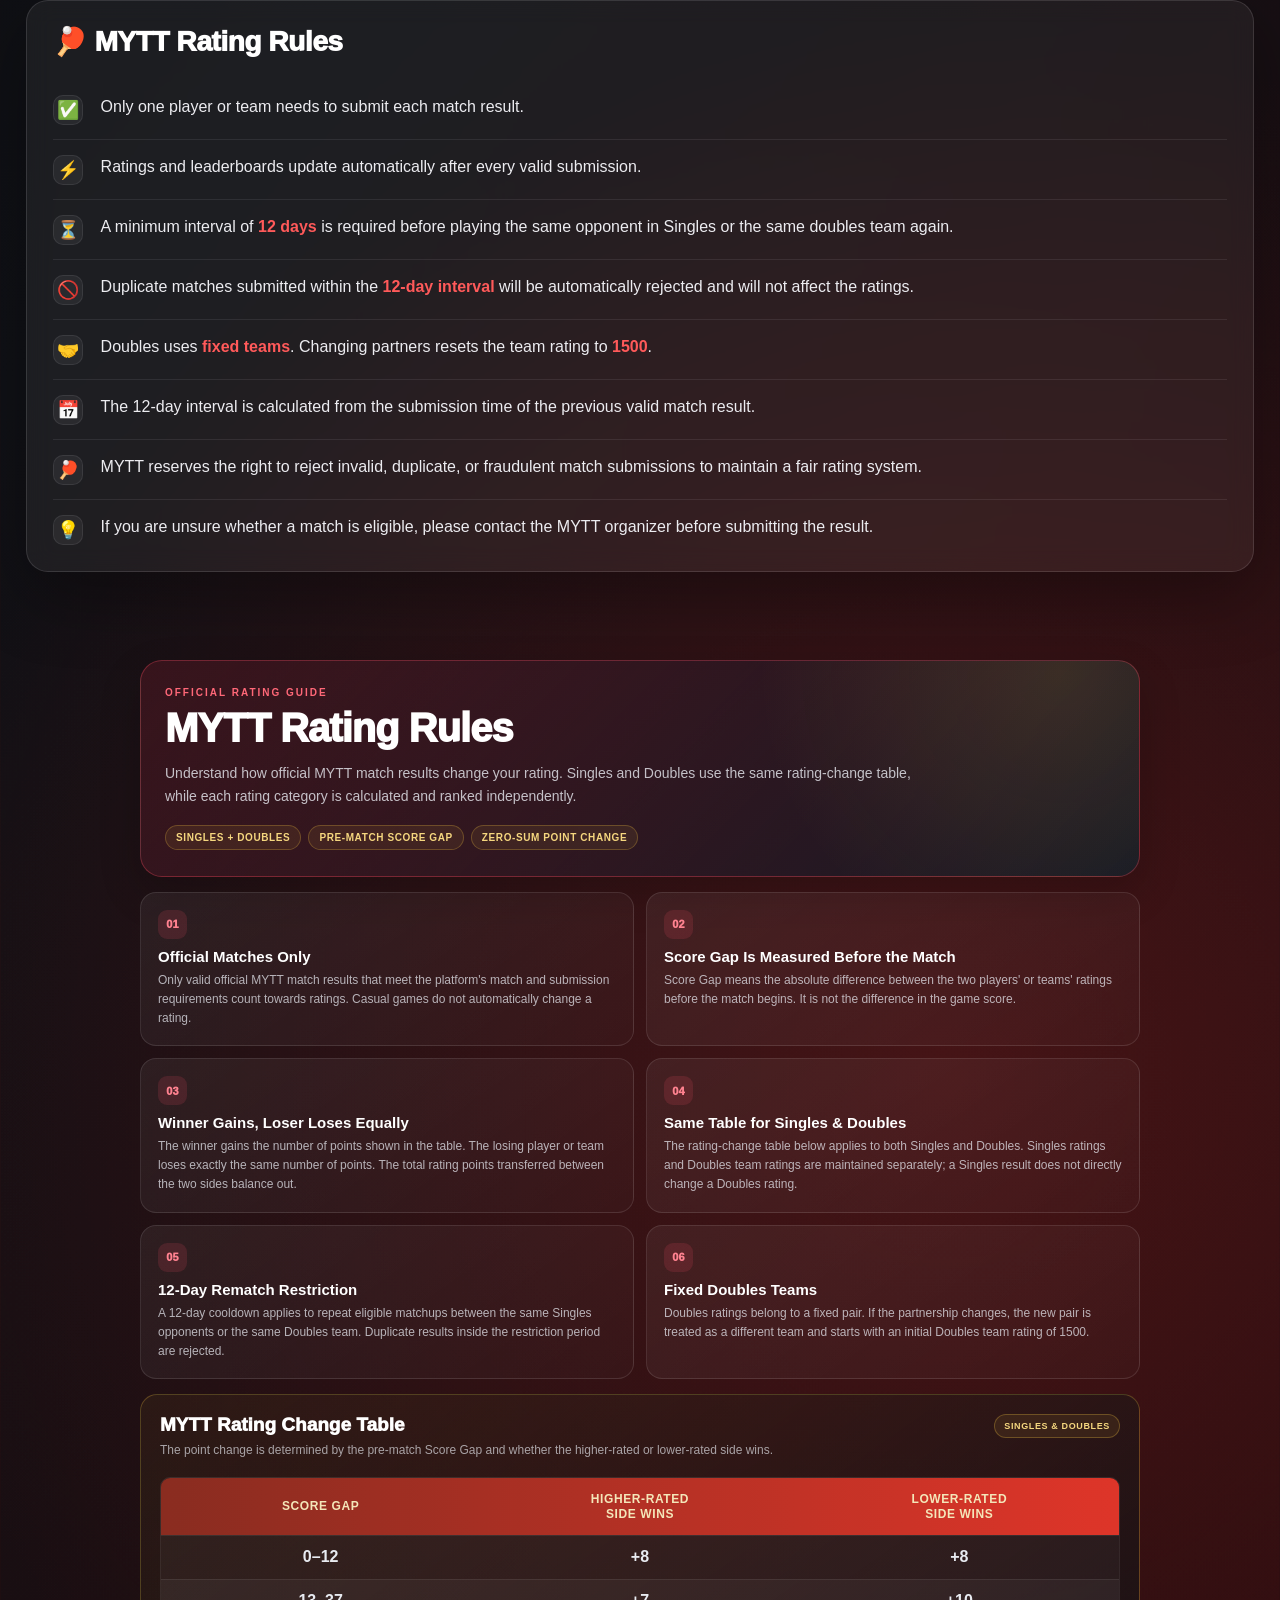
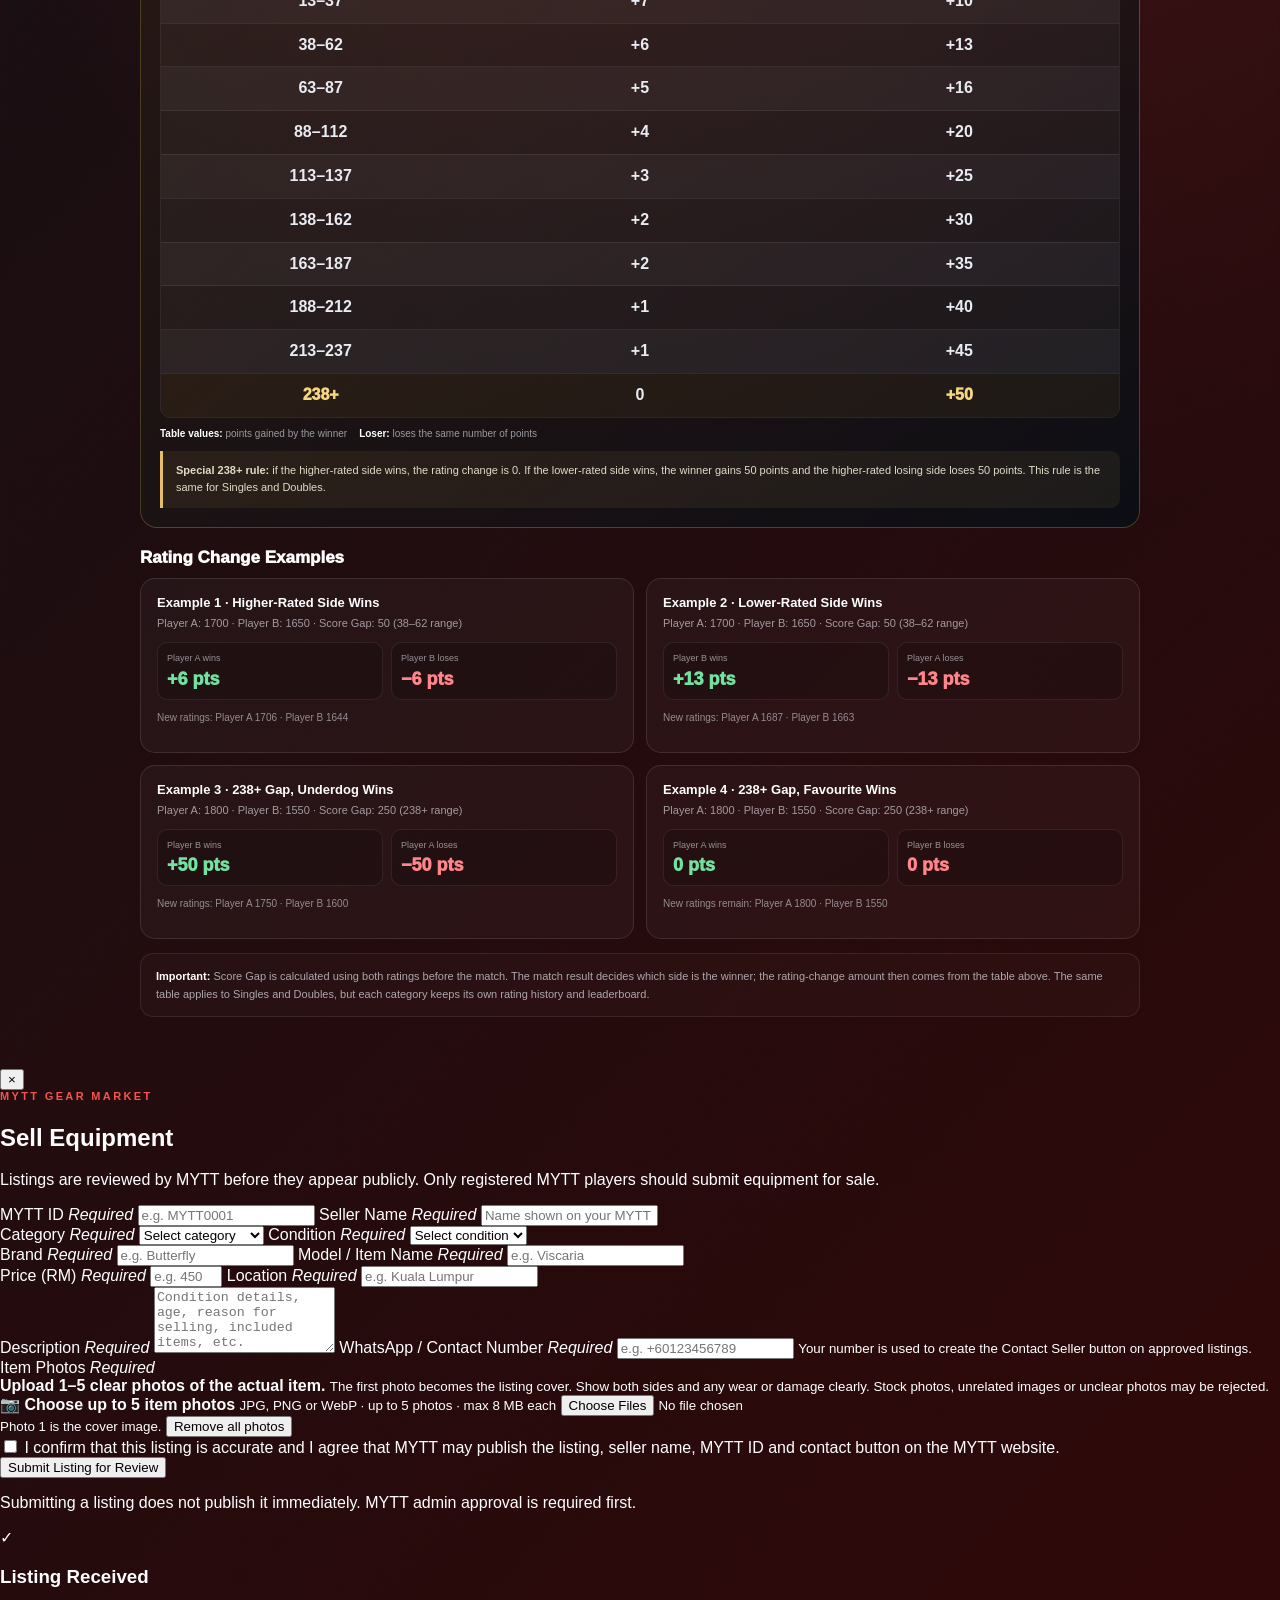
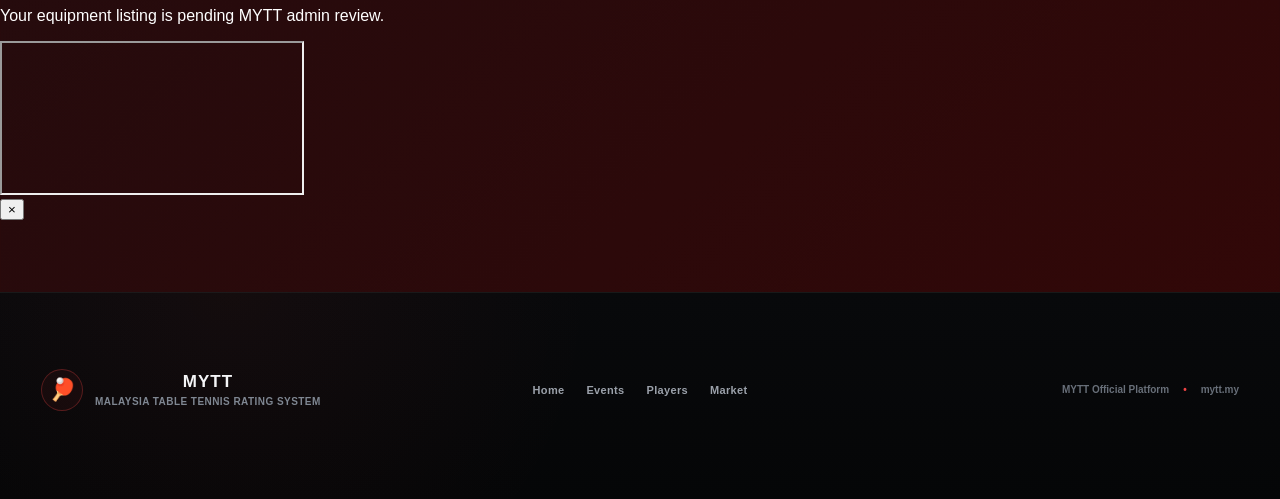
==== commit 7431b455: "Add files via upload" ====
--- a/index.html
+++ b/index.html
@@ -19,7 +19,7 @@
   <link rel="apple-touch-icon" sizes="180x180" href="/apple-touch-icon.png">
   <link rel="preconnect" href="https://docs.google.com">
   <link rel="preconnect" href="https://script.google.com">
-<link rel="stylesheet" href="style.css?v=20261014-home-rank-compact-v6">
+<link rel="stylesheet" href="style.css?v=regional-ranking-v1">
   <link rel="stylesheet" href="marketplace-base-v20-3.css?v=20260824-mobile-perf-v1">
   <link rel="stylesheet" href="home-mobile-v20-4.css?v=20260824-mobile-perf-v1">
   <link rel="stylesheet" href="home-rank-geometry.css?v=20260824-mobile-perf-v1">
@@ -1172,6 +1172,9 @@
   }
 </style>
 
+<style>
+.join-honeypot{position:absolute!important;left:-10000px!important;top:auto!important;width:1px!important;height:1px!important;overflow:hidden!important;opacity:0!important;pointer-events:none!important}
+</style>
 </head>
 <body>
 <header class="site-header premium-header">
@@ -1488,6 +1491,14 @@
 
   <section id="singles" class="board-section mobile-nav-page" data-mobile-page="singles">
     <div class="section-head"><div><p class="kicker">Singles</p><h2>Singles Leaderboard</h2></div><span id="singlesStatus" class="status">Loading...</span></div>
+    <div class="leaderboard-region-toolbar">
+      <label for="singlesRegionFilter">REGION</label>
+      <select id="singlesRegionFilter" aria-label="Filter singles ranking by region">
+        <option value="all">All Malaysia</option>
+        <option value="Central Area">Central Area</option>
+        <option value="Melaka">Melaka</option>
+      </select>
+    </div>
     <div class="board-card">
       <div class="table-scroll"><table>
         <thead><tr><th>Rank</th><th>Player</th><th>Tier</th><th>Rating</th><th>W-L</th><th>Win %</th><th>Peak</th></tr></thead>
@@ -2423,6 +2434,14 @@
       <input id="joinPhotoName" type="hidden" name="photoName">
       <input id="joinPhotoType" type="hidden" name="photoType">
 
+      <!-- Anti-bot honeypot: genuine users should never see or fill this field. -->
+      <div class="join-honeypot" aria-hidden="true">
+        <label for="joinWebsite">Leave this field empty</label>
+        <input id="joinWebsite" name="website" type="text"
+               tabindex="-1" autocomplete="off" autocapitalize="off"
+               spellcheck="false">
+      </div>
+
       <label class="result-field">
         <span>Player Name <em>Required</em></span>
         <input id="joinPlayerName" name="playerName" type="text" placeholder="Enter your full real name" maxlength="80" autocomplete="name" required>
@@ -2446,11 +2465,22 @@
     your Player Page.
 </small>
 </label>
+
+      <label class="result-field">
+        <span>Region <em>Required</em></span>
+        <select id="joinRegion" name="region" required>
+          <option value="" disabled selected hidden>Select your region</option>
+          <option value="Central Area">Central Area (Selangor &amp; Kuala Lumpur)</option>
+          <option value="Melaka">Melaka</option>
+        </select>
+        <small class="result-hint">Select the MYTT region where you are based.</small>
+      </label>
+
       <div class="result-player-grid">
         <div class="result-field">
           <span>Grip Style <em>Required</em></span>
           <select id="joinGripStyle" name="gripStyle" required>
-            <option value="">Select grip style</option>
+            <option value="" disabled selected hidden>Select grip style</option>
             <option value="Shakehand">Shakehand</option>
             <option value="Penhold">Penhold</option>
           </select>
@@ -2459,7 +2489,7 @@
         <div class="result-field">
           <span>Playing Hand <em>Required</em></span>
           <select id="joinPlayingHand" name="playingHand" required>
-            <option value="">Select playing hand</option>
+            <option value="" disabled selected hidden>Select playing hand</option>
             <option value="Right-handed">Right-handed</option>
             <option value="Left-handed">Left-handed</option>
           </select>
@@ -2803,7 +2833,7 @@
 };
 </script>
 <script src="data-resilience-v1.js?v=20260829-mobile-stability-v1"></script>
-<script defer src="app.js?v=20261124-rating-rules-mobile-fix-v1"></script>
+<script defer src="app.js?v=regional-ranking-v1"></script>
   <script defer src="event-players-v1.js?v=20260829-event-players-v1"></script>
 <script defer src="rank-system-v27.js?v=20261018-rank-unified-v1"></script>
 <script defer src="marketplace-core-v23.js?v=20260824-mobile-perf-v1"></script>
--- a/style.css
+++ b/style.css
@@ -8171,3 +8171,33 @@
     white-space: nowrap !important;
   }
 }
+
+
+/* MYTT Singles Regional Ranking — Phase 1 */
+.leaderboard-region-toolbar{
+  display:flex;
+  align-items:center;
+  justify-content:flex-end;
+  gap:10px;
+  margin:0 0 14px;
+}
+.leaderboard-region-toolbar label{
+  color:var(--muted,#8b95a5);
+  font-size:11px;
+  font-weight:800;
+  letter-spacing:.12em;
+}
+.leaderboard-region-toolbar select{
+  min-width:190px;
+  max-width:100%;
+  padding:10px 38px 10px 13px;
+  border:1px solid var(--border,rgba(255,255,255,.14));
+  border-radius:12px;
+  background:var(--card,#fff);
+  color:var(--text,inherit);
+  font:inherit;
+}
+@media(max-width:600px){
+  .leaderboard-region-toolbar{justify-content:stretch}
+  .leaderboard-region-toolbar select{flex:1;min-width:0}
+}
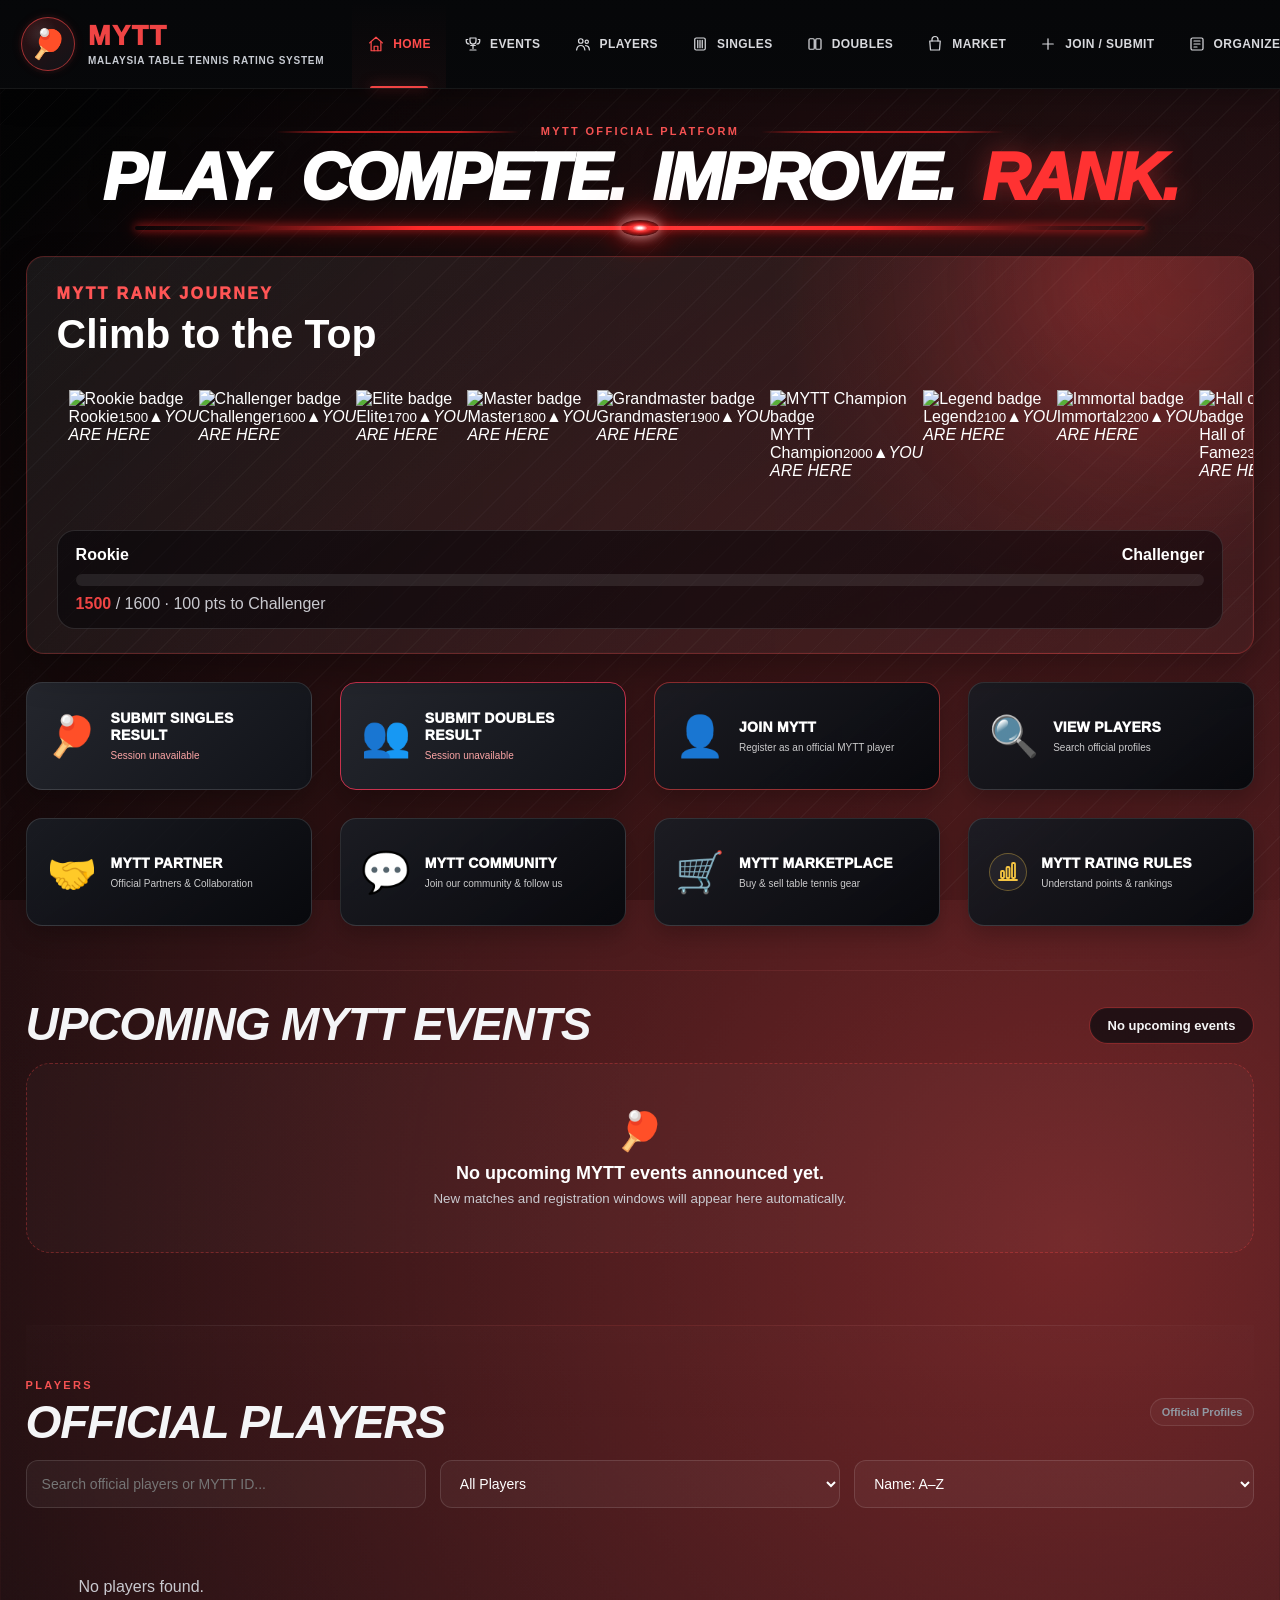
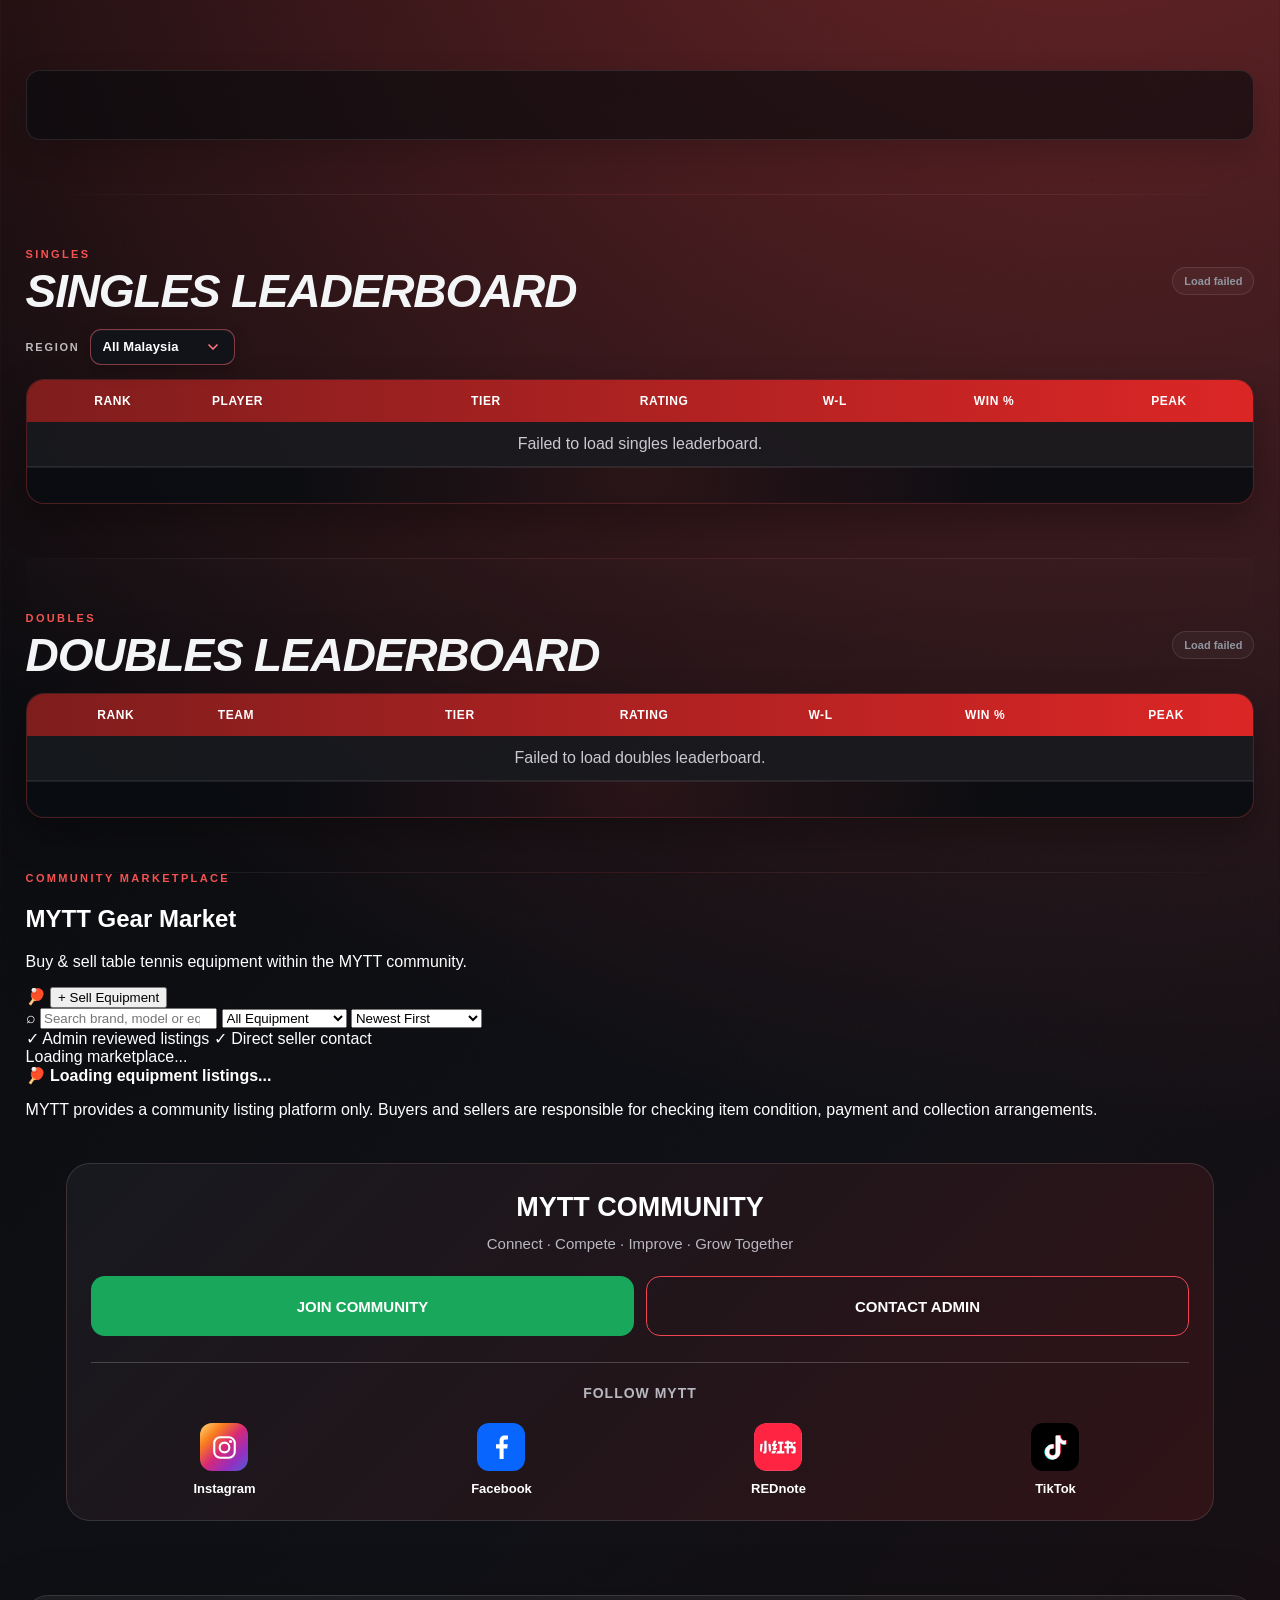
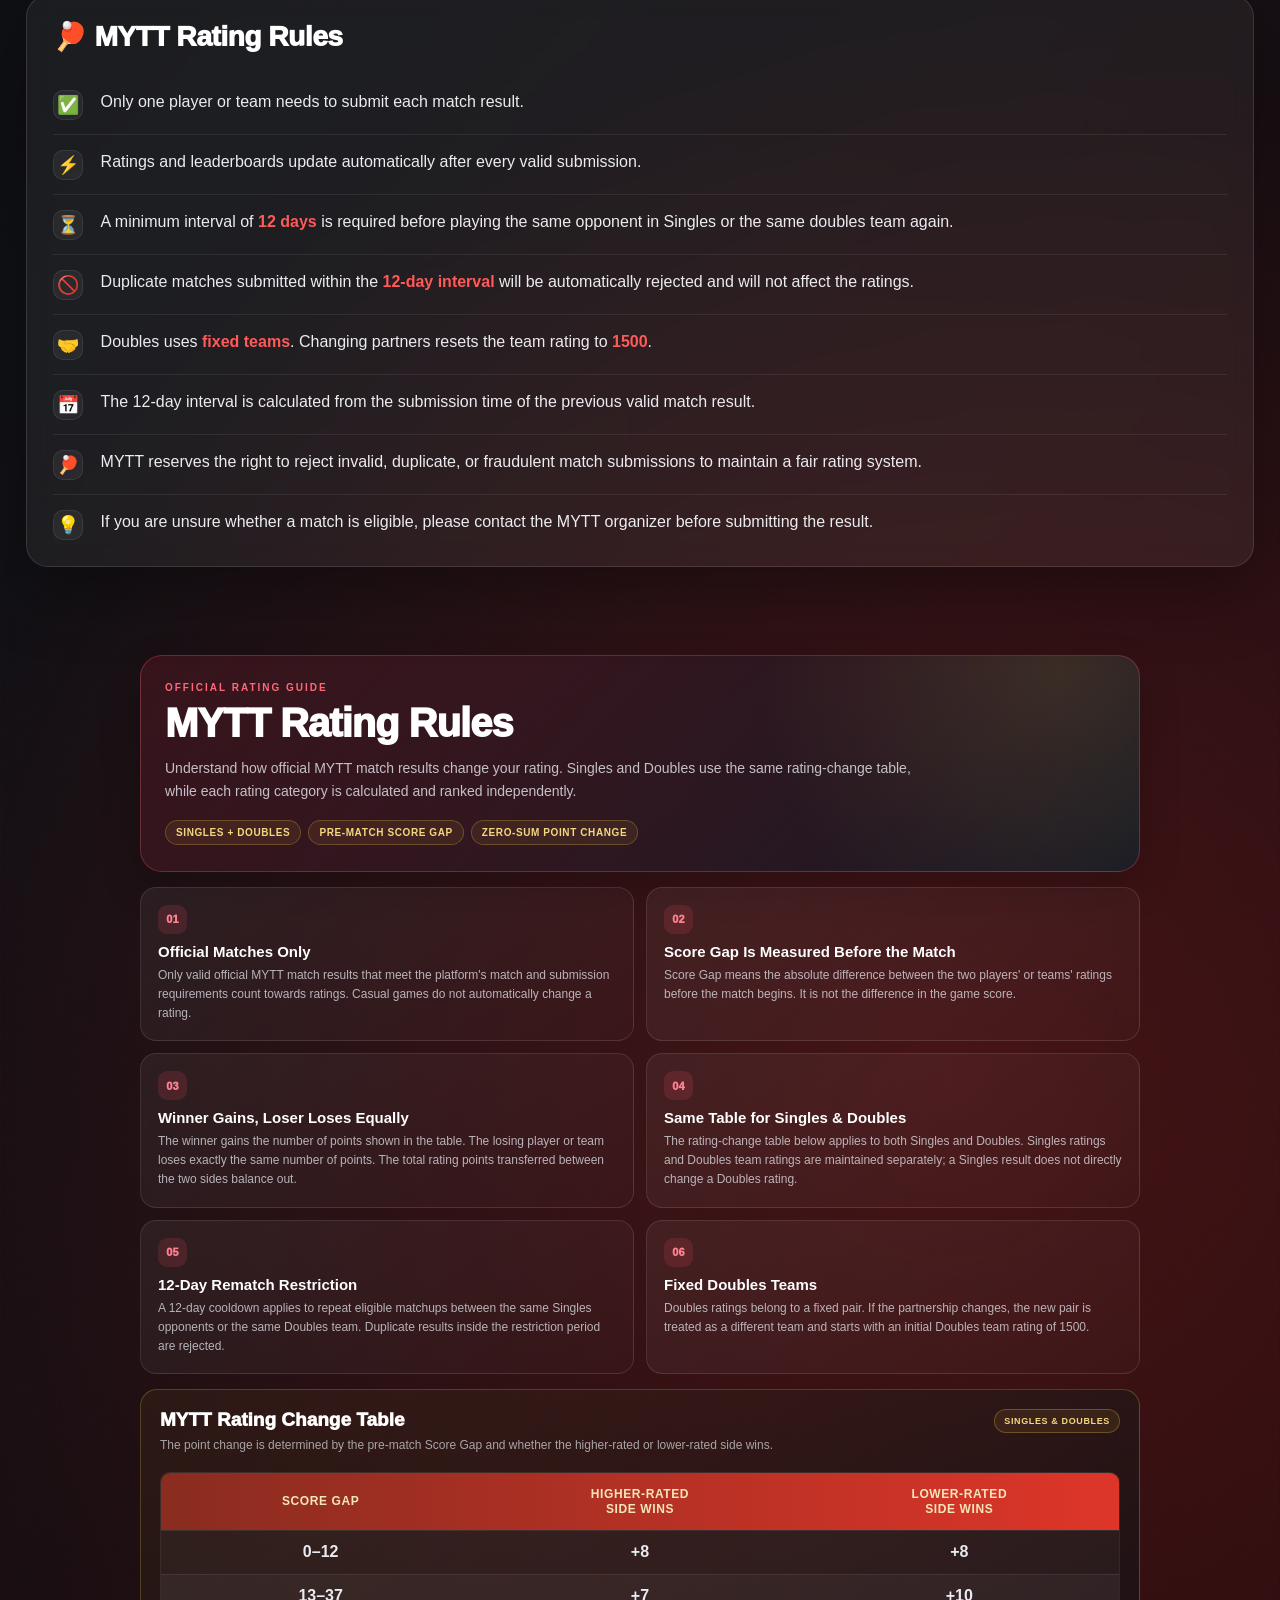
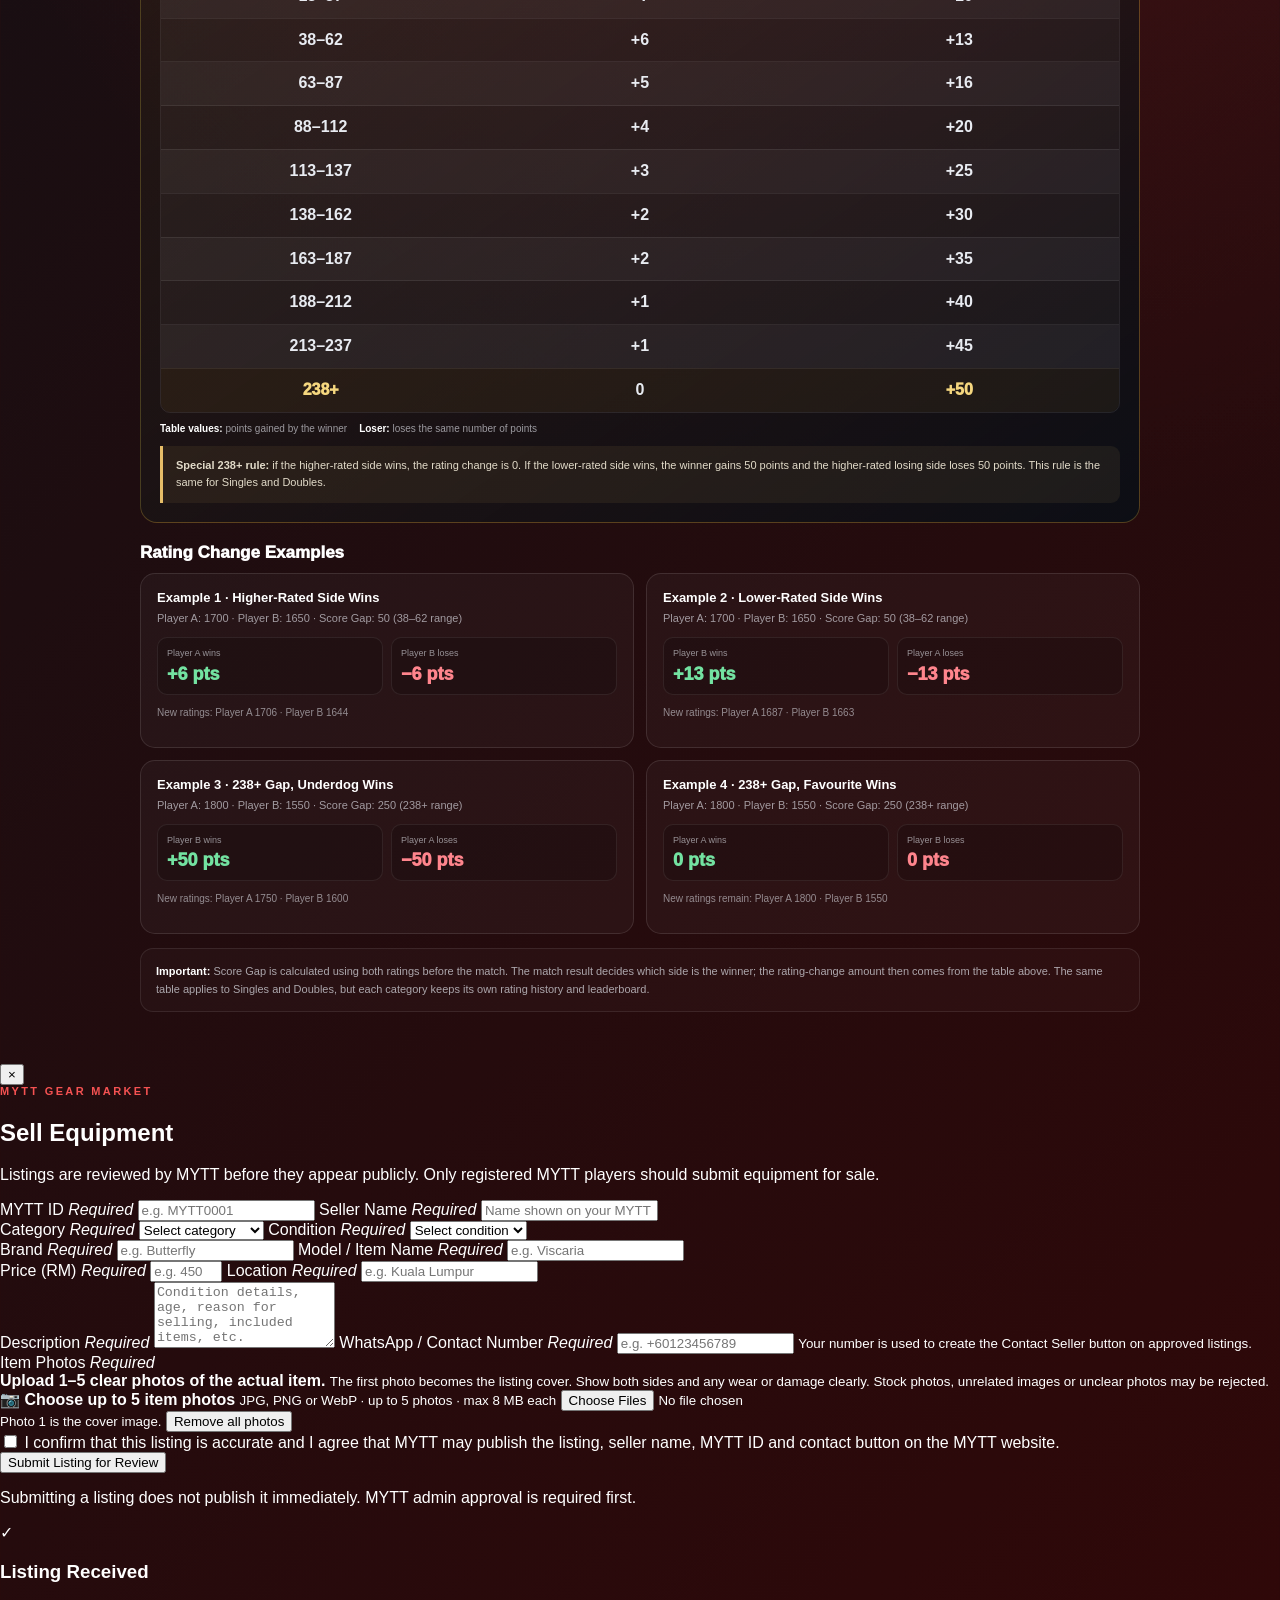
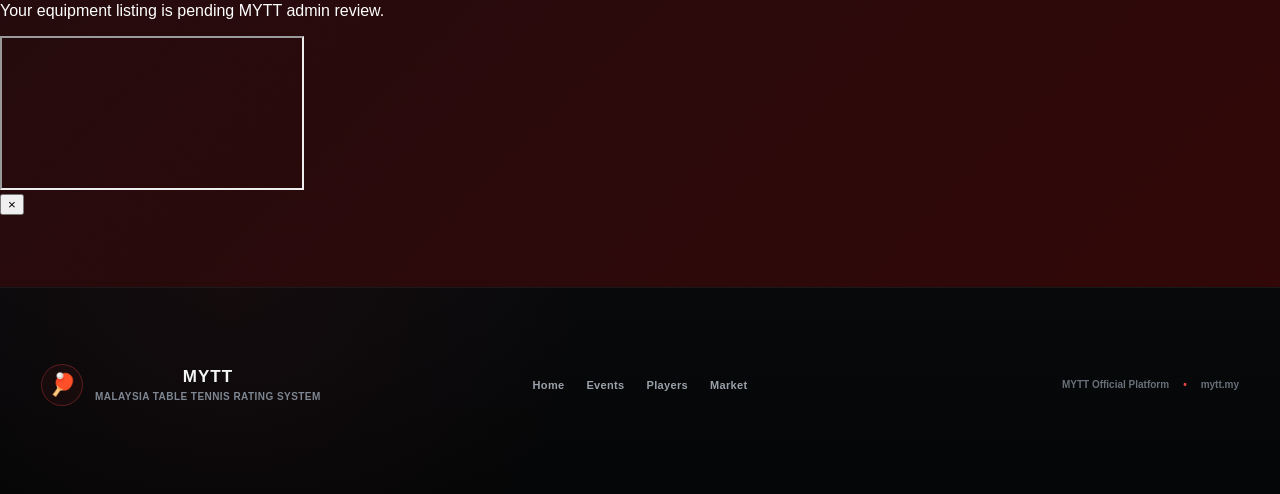
==== commit 15719be6: "Add files via upload" ====
--- a/index.html
+++ b/index.html
@@ -1495,7 +1495,7 @@
       <label for="singlesRegionFilter">REGION</label>
       <select id="singlesRegionFilter" aria-label="Filter singles ranking by region">
         <option value="all">All Malaysia</option>
-        <option value="Central Area">Central Area</option>
+        <option value="Klang Valley">Klang Valley</option>
         <option value="Melaka">Melaka</option>
       </select>
     </div>
@@ -2470,7 +2470,7 @@
         <span>Region <em>Required</em></span>
         <select id="joinRegion" name="region" required>
           <option value="" disabled selected hidden>Select your region</option>
-          <option value="Central Area">Central Area (Selangor &amp; Kuala Lumpur)</option>
+          <option value="Klang Valley">Klang Valley (Selangor &amp; Kuala Lumpur)</option>
           <option value="Melaka">Melaka</option>
         </select>
         <small class="result-hint">Select the MYTT region where you are based.</small>
--- a/style.css
+++ b/style.css
@@ -8201,3 +8201,135 @@
   .leaderboard-region-toolbar{justify-content:stretch}
   .leaderboard-region-toolbar select{flex:1;min-width:0}
 }
+
+
+/* MYTT Singles Region Filter — compact dark premium control */
+html body #singles .leaderboard-region-toolbar{
+  display:flex !important;
+  align-items:center !important;
+  justify-content:flex-start !important;
+  gap:12px !important;
+  margin:0 0 14px !important;
+  min-height:46px !important;
+}
+
+html body #singles .leaderboard-region-toolbar label{
+  flex:0 0 auto !important;
+  color:rgba(255,255,255,.72) !important;
+  font-size:11px !important;
+  line-height:1 !important;
+  font-weight:900 !important;
+  letter-spacing:.16em !important;
+  white-space:nowrap !important;
+}
+
+html body #singles .leaderboard-region-toolbar select{
+  appearance:none !important;
+  -webkit-appearance:none !important;
+  display:block !important;
+  flex:0 0 190px !important;
+  width:190px !important;
+  min-width:0 !important;
+  max-width:58vw !important;
+  height:44px !important;
+  min-height:44px !important;
+  margin:0 !important;
+  padding:0 38px 0 14px !important;
+  border:1px solid rgba(255,105,115,.48) !important;
+  border-radius:13px !important;
+  outline:none !important;
+  color:#fff !important;
+  -webkit-text-fill-color:#fff !important;
+  background-color:rgba(18,20,27,.96) !important;
+  background-image:url("data:image/svg+xml,%3Csvg xmlns='http://www.w3.org/2000/svg' width='16' height='16' viewBox='0 0 24 24' fill='none' stroke='%23ff777f' stroke-width='2.5' stroke-linecap='round' stroke-linejoin='round'%3E%3Cpath d='m6 9 6 6 6-6'/%3E%3C/svg%3E") !important;
+  background-repeat:no-repeat !important;
+  background-position:right 13px center !important;
+  box-shadow:0 5px 16px rgba(0,0,0,.22),inset 0 1px 0 rgba(255,255,255,.035) !important;
+  font-family:inherit !important;
+  font-size:13px !important;
+  line-height:normal !important;
+  font-weight:800 !important;
+  letter-spacing:.01em !important;
+  cursor:pointer !important;
+}
+
+html body #singles .leaderboard-region-toolbar select:focus{
+  border-color:rgba(255,105,115,.9) !important;
+  box-shadow:0 0 0 3px rgba(239,68,68,.14),0 6px 18px rgba(0,0,0,.25) !important;
+}
+
+html body #singles .leaderboard-region-toolbar select option{
+  color:#fff !important;
+  background:#15171d !important;
+}
+
+@media(max-width:600px){
+  html body #singles .leaderboard-region-toolbar{
+    justify-content:flex-start !important;
+    gap:11px !important;
+  }
+  html body #singles .leaderboard-region-toolbar select{
+    flex:0 0 190px !important;
+    width:190px !important;
+    max-width:calc(100vw - 112px) !important;
+  }
+}
+
+
+/* MYTT Region Filter — narrower control, keep text size unchanged */
+html body #singles .leaderboard-region-toolbar select{
+  flex:0 0 165px !important;
+  width:165px !important;
+  min-width:165px !important;
+  max-width:165px !important;
+  font-size:13px !important;
+  padding-left:13px !important;
+  padding-right:34px !important;
+}
+@media(max-width:600px){
+  html body #singles .leaderboard-region-toolbar select{
+    flex:0 0 165px !important;
+    width:165px !important;
+    min-width:165px !important;
+    max-width:min(165px, calc(100vw - 112px)) !important;
+    font-size:13px !important;
+  }
+}
+
+
+/* MYTT Region Filter — genuinely compact dimensions */
+html body #singles .leaderboard-region-toolbar{
+  min-height:36px !important;
+  height:36px !important;
+  margin-bottom:14px !important;
+  gap:10px !important;
+}
+html body #singles .leaderboard-region-toolbar select{
+  flex:0 0 145px !important;
+  width:145px !important;
+  min-width:145px !important;
+  max-width:145px !important;
+  height:36px !important;
+  min-height:36px !important;
+  max-height:36px !important;
+  padding:0 30px 0 12px !important;
+  font-size:13px !important;
+  line-height:34px !important;
+  border-radius:11px !important;
+}
+@media(max-width:600px){
+  html body #singles .leaderboard-region-toolbar{
+    height:36px !important;
+    min-height:36px !important;
+  }
+  html body #singles .leaderboard-region-toolbar select{
+    flex:0 0 145px !important;
+    width:145px !important;
+    min-width:145px !important;
+    max-width:min(145px, calc(100vw - 112px)) !important;
+    height:36px !important;
+    min-height:36px !important;
+    max-height:36px !important;
+    font-size:13px !important;
+  }
+}
